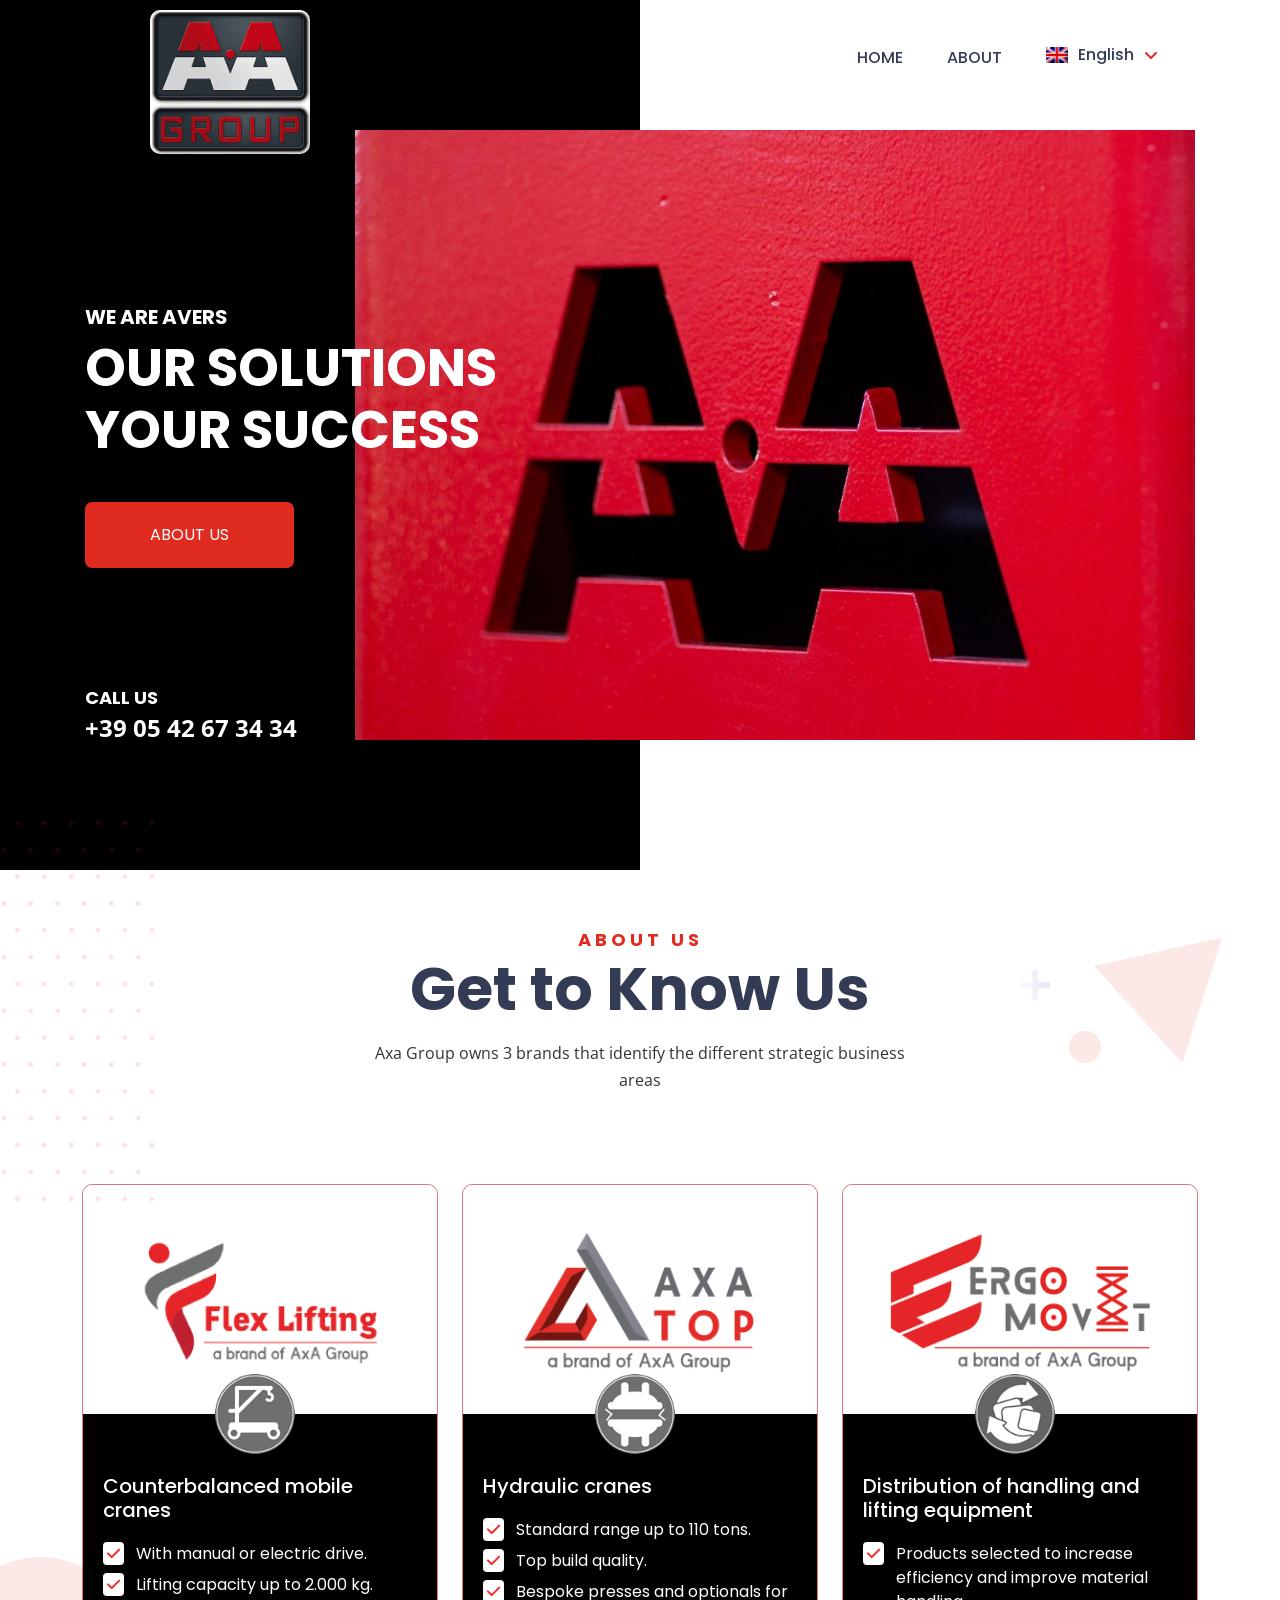
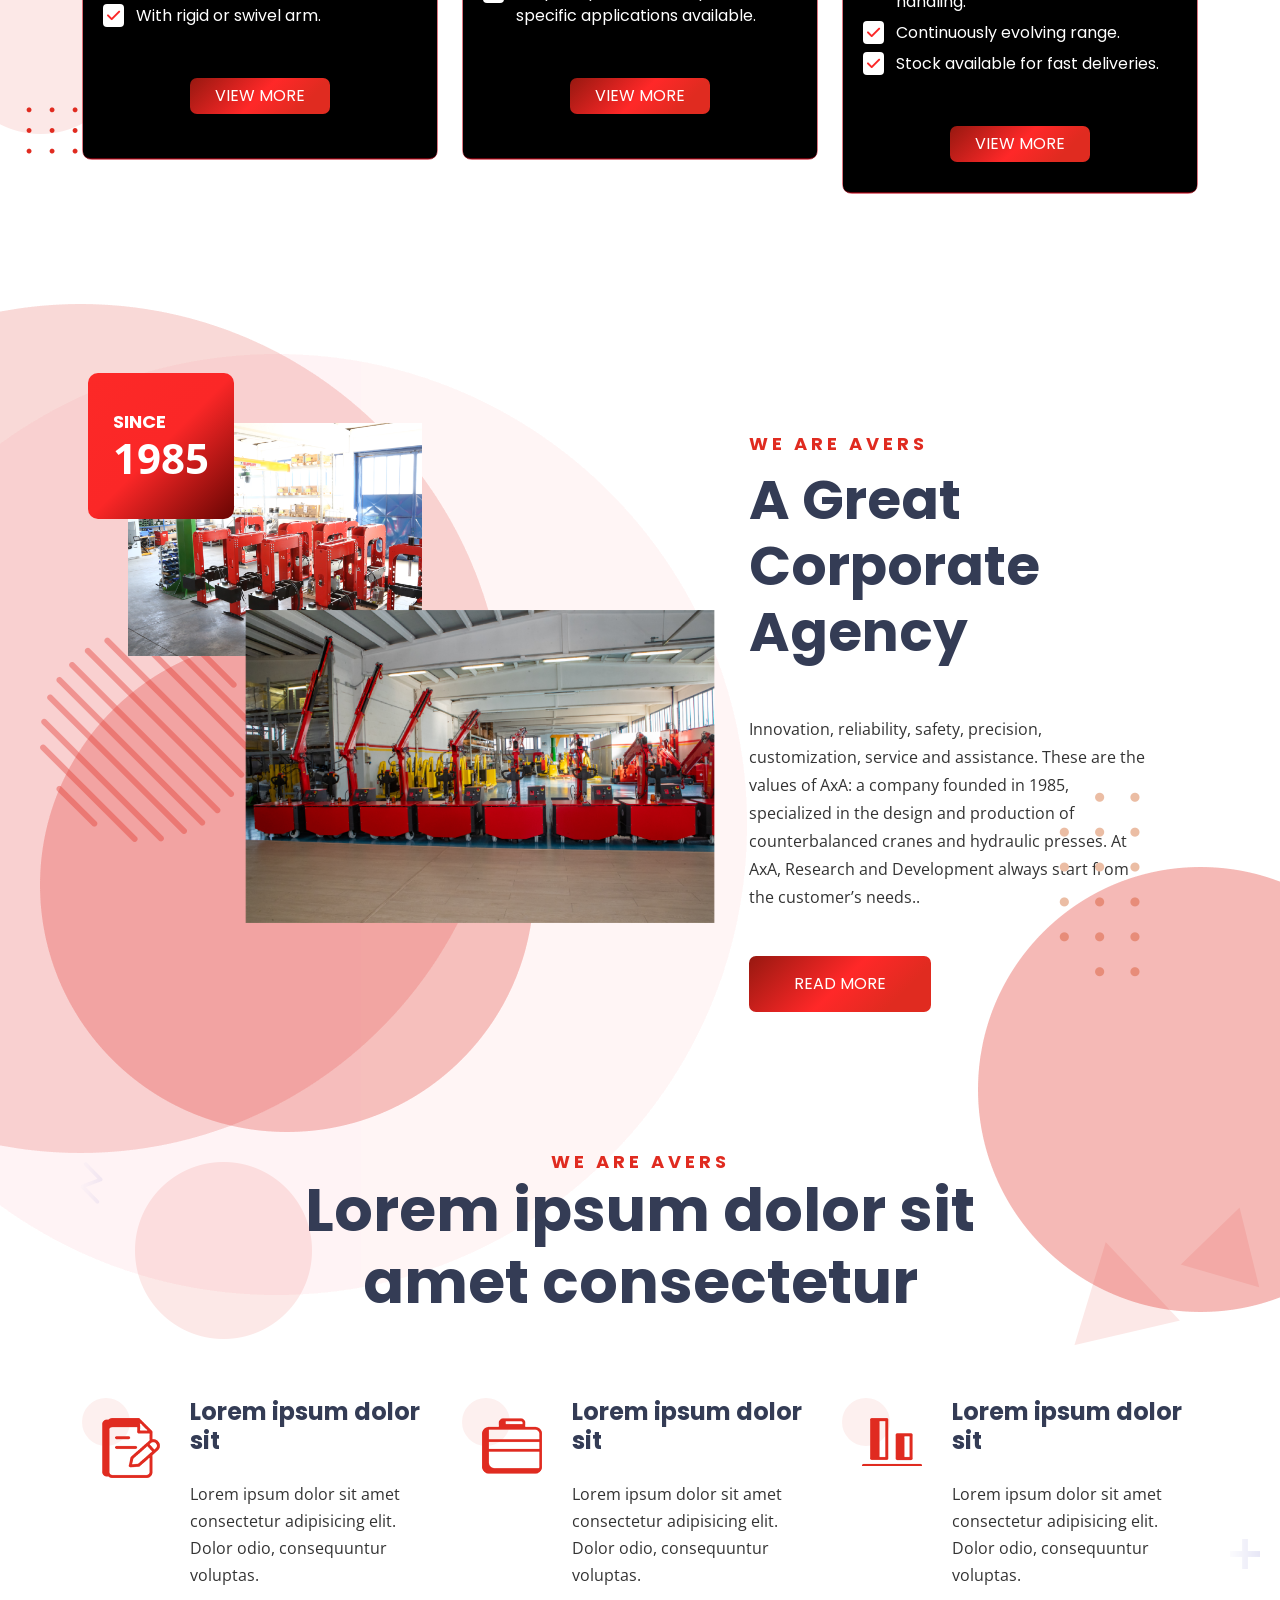
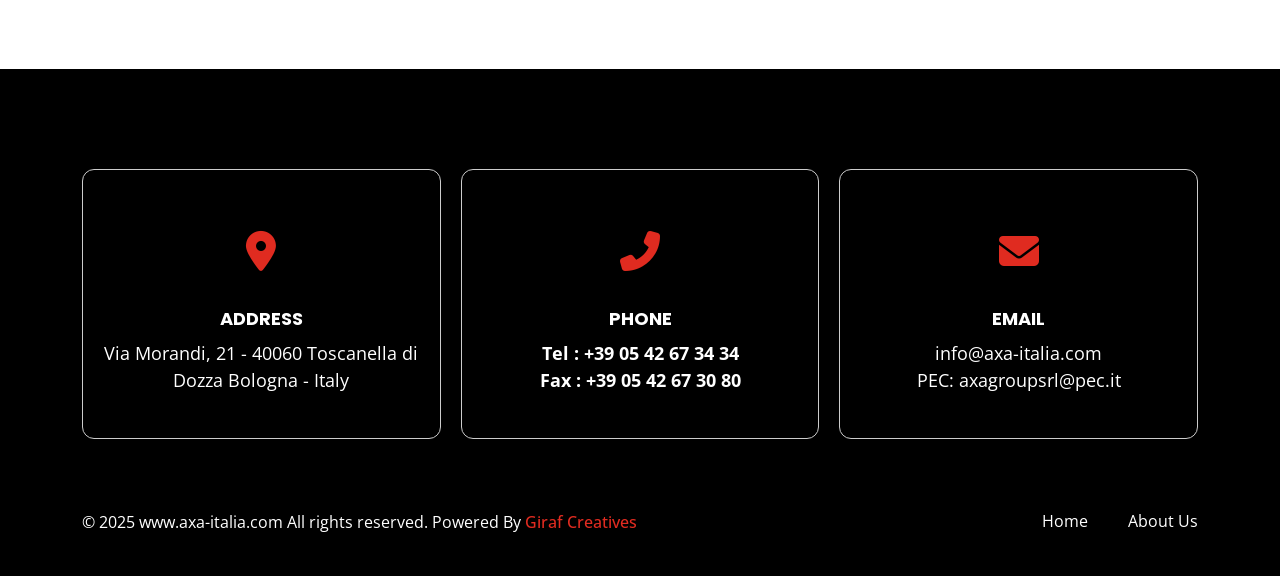
==== index.html @ f13e1b72 "home about" ====
<!DOCTYPE html>
<html class="no-js" lang="zxx">

<head>
    <meta charset="utf-8">
    <meta http-equiv="x-ua-compatible" content="ie=edge">
    <title> AxA Group </title>
    <meta name="robots" content="noindex, follow">
    <meta name="description" content="">
    <meta name="viewport" content="width=device-width, initial-scale=1, shrink-to-fit=no">
    <meta name="robots" content="noindex, nofollow">
    <!-- Favicon -->
    <link rel="shortcut icon" type="image/x-icon" href="assets/images/favicon-96x96.png">


    <!-- CSS (Font, Plugins & Style CSS files) -->
    <link
        href="https://fonts.googleapis.com/css2?family=Poppins:ital,wght@0,100;0,200;0,300;0,400;0,500;0,600;0,700;0,800;0,900;1,100;1,200;1,300;1,400;1,500;1,600;1,700;1,800;1,900&amp;family=Open+Sans:ital,wght@0,300;0,400;0,500;0,600;0,700;0,800;1,300;1,400;1,500;1,600;1,700;1,800&amp;display=swap"
        rel="stylesheet">

    <!-- Vendor CSS (Bootstrap & Icon Font) -->
    <link rel="stylesheet" href="assets/css/vendor/bootstrap.min.css">

    <!-- Plugins CSS (All Plugins Files) -->
    <link rel="stylesheet" href="assets/css/plugins/font-awesome.min.css">
    <link rel="stylesheet" href="assets/css/plugins/swiper-bundle.min.css">
    <link rel="stylesheet" href="assets/css/plugins/animate.min.css">
    <link rel="stylesheet" href="assets/css/plugins/odometer-theme-default.min.css">
    <link rel="stylesheet" href="assets/css/plugins/fancybox.min.css">
    <link rel="stylesheet" href="assets/css/plugins/magnific-pupup.css">

    <link rel="stylesheet" href="https://cdnjs.cloudflare.com/ajax/libs/font-awesome/6.1.1/css/all.min.css">

    <!-- Style CSS -->
    <link rel="stylesheet" href="assets/css/style.css">
</head>

<body>
    <header class="header-wrapper-two header-four sticky-header">
        <div class="container">
            <div class="row">
                <div class="col-12">
                    <div class="justify-content-end d-flex">
                        <!-- Header Logo Start -->
                        <div class="logo">
                            <a href="index.html">
                                <img class="logo-2" src="assets/images/logo-2.png" alt="logoImage">
                            </a>
                        </div>
                        <!-- Header Logo End -->

                        <div class="flex-center header-right">
                            <!-- Header Menu Start -->
                            <div class="d-none d-lg-flex header-right_menu">
                                <nav class="main-menu">
                                    <ul>
                                        <li> <a href="index.html"> Home </a> </li>
                                        <li> <a href="about-us.html"> About </a> </li>
                                        <li class="has-children">
                                            <a href="#"> <img src="assets/images/en.png" alt="english"> <span> English
                                                </span> <i class="fa-solid fa-angle-down"></i> </a>
                                            <ul class="sub-menu">
                                                <li>
                                                    <a href="#"> <img src="assets/images/it.png" alt="italian"> <span>
                                                            Italian
                                                        </span> </a>
                                                </li>
                                                <li>
                                                    <a href="#"> <img src="assets/images/fr.png" alt="french"> <span>
                                                            French
                                                        </span> </a>
                                                </li>
                                                <li>
                                                    <a href="#"> <img src="assets/images/de.png" alt="german"> <span>
                                                            German
                                                        </span> </a>
                                                </li>
                                                <li>
                                                    <a href="#"> <img src="assets/images/es.png" alt="spanish"> <span>
                                                            Spanish
                                                        </span> </a>
                                                </li>
                                            </ul>
                                        </li>

                                    </ul>
                                </nav>
                            </div>
                            <!-- Header Menu End -->
                            <!-- Header Actions Start -->
                            <div class="header-right_actions flex-center">
                                <div class="hamburger d-block d-lg-none">
                                    <!-- Mobile Menu Hambarger Action Button Start -->
                                    <a class="header-action-btn header-action-btn-menu hamburger_button d-flex"
                                        href="#/" data-bs-toggle="offcanvas" data-bs-target="#offcanvas-header">
                                        <span></span>
                                        <span></span>
                                        <span></span>
                                    </a>
                                    <!-- Mobile Menu Hambarger Action Button End -->
                                </div>

                            </div>
                            <!-- Header Social Actions End -->

                        </div>
                    </div>
                </div>
            </div>
        </div>
    </header>



    <div class="offcanvas offcanvas-end" id="offcanvas-header">

        <div class="offcanvas-header">
            <!-- Header Logo Start -->
            <div class="logo">
                <a href="index.html">
                    <img src="assets/images/logo-2.png" alt="">
                </a>
            </div>
            <!-- Header Logo End -->
            <button type="button" class="btn-close text-reset mobilemenu-close" data-bs-dismiss="offcanvas"
                aria-label="Close"><i class="fas fa-times"></i></button>
        </div>
        <div class="offcanvas-body">
            <!-- mobile menu navigation start -->
            <nav>
                <ul class="mobile-menu">
                    <li> <a href="index.html">HOME</a> </li>
                    <li> <a href="about-us.html">ABOUT</a></li>
                    <li class="menu-item-has-children ">
                        <a href="#"> <img src="assets/images/en.png" alt="english"> <span> English
                            </span> </a>
                        <ul class="dropdown">
                            <li> <a href="#"> <img src="assets/images/it.png" alt="italian"> <span> Italian
                                    </span> </a> </li>
                            <li> <a href="#"> <img src="assets/images/fr.png" alt="french"> <span> French
                                    </span> </a> </li>
                            <li> <a href="#"> <img src="assets/images/de.png" alt="german"> <span> German
                                    </span> </a> </li>
                            <li> <a href="#"> <img src="assets/images/es.png" alt="spanish"> <span> Spanish
                                    </span> </a> </li>
                        </ul>
                    </li>
                </ul>
            </nav>
            <!-- mobile menu navigation end -->
        </div>

    </div>

    <!-- Slider Section start -->
    <div class="slider-one">

        <div class="sliderbg-1" data-bg-color="#000">

            <ul class="sliderone-social">
                <li><a href="https://www.linkedin.com/showcase/marco-marabini/" target="_blank"><i
                            class="fab fa-linkedin-in"></i></a></li>
                <li><a href="https://www.youtube.com/@flexliftingcranesenglishch7034" target="_blank"><i
                            class="fab fa-youtube"></i></a></li>
            </ul>
        </div>
        <div class="custom-container">
            <div class="swiper animation-style-01">
                <div class="swiper-wrapper">
                    <div class="swiper-slide">
                        <!-- Single Slider Start -->
                        <div class="sliderone-slingle">
                            <div class="slider-content-wrapper">
                                <div class="sliderone-content">

                                    <!-- Slider Content Start -->
                                    <div class="slider-content">
                                        <span class="subtitle">We Are Avers</span>
                                        <h2 class="title"> OUR SOLUTIONS YOUR SUCCESS</h2>
                                        <a href="about-us.html" class="btn-style-two"> About Us </a>
                                        <div class="call">
                                            <span>call us</span>
                                            <a href="tel:+390542673434"> +39 05 42 67 34 34 </a>
                                        </div>
                                    </div>
                                    <!-- Slider Content End -->

                                    <!-- Slider Image Start -->
                                    <div class="slider-image">
                                        <div class="slider-image-one">
                                            <img src="assets/images/slider/slider1-2.jpg" alt="Slider Image">
                                        </div>
                                    </div>
                                    <!-- Slider Image End -->

                                </div>
                            </div>
                        </div>
                        <!-- Single Slider End -->
                    </div>
                </div>

                <!-- Swiper Pagination -->
                <div class="swiper-pagination sliderone-pagination"></div>

                <!-- Swiper Navigation -->

            </div>
        </div>


    </div>
    <!-- Slider Section End -->


    <!-- About Section Start -->
    <div class="service section-padding position-relative">
        <div class="container">
            <div class="row">
                <div class="col-lg-12 wow fadeInUp" data-wow-duration="1.5s" data-wow-delay=".1s">
                    <!-- Heading Start -->
                    <div class="heading-one text-center">
                        <span class="heading-one-subtitle"> About Us </span>
                        <h2 class="heading-one-title"> Get to Know Us </h2>
                        <p> Axa Group owns 3 brands that identify the different strategic business areas </p>
                    </div>
                    <!-- Heading End -->
                </div>
            </div>

            <div class="row row-cols-lg-3 row-cols-md-2 row-cols-sm-2 row-cols-1 mb-n30">
                <div class="col mb-30 wow fadeInUp position-relative" data-wow-duration="1.5s" data-wow-delay=".1s">


                    <!-- Single Blogpost Start -->
                    <div class="blogpost">
                        <!-- Blogpost Image Start -->
                        <div class="blogpost-image">
                            <a href="http://www.flexlifting.com" target="_blank"><img src="assets/images/blog/blog1.png"
                                    alt="BlogImage"></a>
                        </div>
                        <!-- Blogpost Image End -->

                        <!-- Blogpost Content Start -->
                        <div class="blogpost-content">
                            <div class="blogpost-image-thumb">
                                <img src="assets/images/flex-lift-logo.png" alt="">
                            </div>
                            <!-- <p>Global leader in the production of
                                100% Made in Italy counterbalanced mobile cranes.</p> -->
                            <h5> Counterbalanced mobile cranes </h5>
                            <ul class="blogpost-meta">
                                <li>
                                    <i class="fa fa-check"></i>
                                    <a> With manual or electric drive. </a>
                                </li>
                                <li>
                                    <i class="fa fa-check"></i>
                                    <a> Lifting capacity up to 2.000 kg. </a>
                                </li>
                                <li>
                                    <i class="fa fa-check"></i>
                                    <a> With rigid or swivel arm. </a>
                                </li>
                            </ul>
                            <div class="company-more">
                                <a href="http://www.flexlifting.com" target="_blank" class="btn-style-one"><span> View
                                        More
                                    </span></a>
                            </div>

                        </div>
                        <!-- Blogpost Content End -->
                    </div>
                    <!-- Single Blogpost End -->
                </div>
                <div class="col mb-30 wow fadeInUp position-relative" data-wow-duration="1.5s" data-wow-delay=".1s">

                    <!-- Single Blogpost Start -->
                    <div class="blogpost">
                        <!-- Blogpost Image Start -->
                        <div class="blogpost-image">
                            <a href="https://www.axatop.com/en" target="_blank"><img src="assets/images/blog/blog2.png"
                                    alt="BlogImage"></a>

                        </div>
                        <!-- Blogpost Image End -->

                        <!-- Blogpost Content Start -->
                        <div class="blogpost-content">
                            <div class="blogpost-image-thumb">
                                <img src="assets/images/IconaAXAtop-small.png" alt="">
                            </div>
                            <h5> Hydraulic cranes </h5>
                            <!-- <p> Production of hydraulic presses 100% made by AxA Group in Italy.</p> -->
                            <ul class="blogpost-meta">
                                <li>
                                    <i class="fa fa-check"></i>
                                    <a> Standard range up to 110 tons. </a>
                                </li>
                                <li>
                                    <i class="fa fa-check"></i>
                                    <a> Top build quality. </a>
                                </li>
                                <li>
                                    <i class="fa fa-check"></i>
                                    <a> Bespoke presses and optionals for specific applications
                                        available. </a>
                                </li>
                            </ul>
                            <div class="company-more">
                                <a href="https://www.axatop.com/en" target="_blank" class="btn-style-one"><span> View
                                        More
                                    </span></a>
                            </div>

                        </div>
                        <!-- Blogpost Content End -->
                    </div>
                    <!-- Single Blogpost End -->
                </div>
                <div class="col mb-30 wow fadeInUp position-relative" data-wow-duration="1.5s" data-wow-delay=".1s">

                    <!-- Single Blogpost Start -->
                    <div class="blogpost">
                        <!-- Blogpost Image Start -->
                        <div class="blogpost-image">
                            <a href="https://ergomovit.com/" target="_blank"><img src="assets/images/blog/blog3.png"
                                    alt="BlogImage"></a>

                        </div>
                        <!-- Blogpost Image End -->

                        <!-- Blogpost Content Start -->
                        <div class="blogpost-content">
                            <div class="blogpost-image-thumb">
                                <img src="assets/images/IconaErgoMovit-small.png" alt="">
                            </div>
                            <!-- <p> Distribution of technical equipment for material handling and lifting and a wide range
                                of Tailor Made products.</p> -->
                            <h5> Distribution of handling and lifting equipment </h5>
                            <ul class="blogpost-meta">
                                <li>
                                    <i class="fa fa-check"></i>
                                    <a> Products selected to increase efficiency and improve material handling. </a>
                                </li>
                                <li>
                                    <i class="fa fa-check"></i>
                                    <a> Continuously evolving range. </a>
                                </li>
                                <li>
                                    <i class="fa fa-check"></i>
                                    <a> Stock available for fast deliveries. </a>
                                </li>
                            </ul>
                            <div class="company-more">
                                <a href="https://ergomovit.com/" target="_blank" class="btn-style-one"><span> View More
                                    </span></a>
                            </div>

                        </div>
                        <!-- Blogpost Content End -->
                    </div>
                    <!-- Single Blogpost End -->
                </div>

            </div>
        </div>


        <div class="shape shape-1">
            <img src="assets/images/shape/dot-2.png" alt="Shape">
        </div>
        <div class="shape shape-2">
            <img src="assets/images/shape/shape-7.png" alt="Shape">
        </div>
        <div class="shape shape-3">
            <img src="assets/images/shape/shape-2.png" alt="Shape">
        </div>
        <div class="shape shape-4">
            <img src="assets/images/shape/shape-9.png" alt="Shape">
        </div>
        <div class="shape shape-5">
            <img src="assets/images/shape/dot-1.png" alt="Shape">
        </div>
        <div class="shape shape-6">
            <img src="assets/images/shape/shape-10.png" alt="Shape">
        </div>
    </div>
    <!-- About Section End -->




    <!-- We are Section Start -->
    <div class="section-padding about-two">
        <div class="about-two-shape">
            <div class="shape shape-1 wow fadeInUp" data-wow-duration="0.9s"><img
                    src="assets/images/about/shape-2/shape-1.png" alt="Shape"></div>
            <div class="shape shape-2 wow fadeInUp" data-wow-duration="0.9s"><img
                    src="assets/images/about/shape-2/shape-2.png" alt="Shape"></div>
            <div class="shape shape-3 wow fadeInUp" data-wow-duration="0.9s"><img
                    src="assets/images/about/shape-2/shape-3.png" alt="Shape"></div>
            <div class="shape shape-4 wow fadeInUp" data-wow-duration="0.9s"><img
                    src="assets/images/about/shape-2/shape-4.png" alt="Shape"></div>

            <div class="shape shape-6 wow fadeInUp" data-wow-duration="0.9s"><img
                    src="assets/images/about/shape-2/shape-6.png" alt="Shape"></div>
            <div class="shape shape-7"><img class="wow fadeInUp" data-wow-duration="1.5s" data-wow-delay=".1s"
                    src="assets/images/about/shape-2/shape-7.png" alt="Shape"></div>
        </div>
        <div class="container-1">
            <div class="row align-items-center">
                <div class="col-xl-7 col-lg-6 col-md-12">
                    <!-- About Images Start -->
                    <div class="about-two-images me-0">
                        <div class="about-two-images-one wow fadeInUp" data-wow-duration="0.9s">
                            <img class="js-tilt" src="assets/images/about/about-4.png" alt="QualityImage">
                            <div class="about-two-images-thumb gradient-2 wow flip" data-wow-duration="0.9s">
                                <span class="text">Since</span>
                                <span class="date">1985</span>
                            </div>
                        </div>
                        <div class="about-two-images-two wow fadeInUp" data-wow-duration="0.9s">
                            <img class="js-tilt" src="assets/images/about/about-5.png" alt="QualityImage">
                        </div>
                    </div>
                    <!-- About Images End -->
                </div>
                <div class="col-xl-5 col-lg-6 col-md-12">
                    <!-- Heading Start -->
                    <div class="heading-one">
                        <div class="wow fadeInUp" data-wow-duration="0.9s">
                            <span class="heading-one-subtitle">We are Avers</span>
                            <h2 class="heading-one-title">A Great Corporate Agency</h2>
                        </div>
                        <div class="about-two-text wow fadeInUp" data-wow-duration="0.9s">
                            <p> Innovation, reliability, safety, precision, customization, service and assistance. These
                                are the values of AxA: a company founded in 1985, specialized in the design and
                                production of counterbalanced cranes and hydraulic presses. At AxA, Research and
                                Development always start from the customer’s needs.. </p>
                            <a href="#" class="btn-style-one"><span>Read More</span></a>
                        </div>
                    </div>
                    <!-- Heading End -->
                </div>
            </div>
        </div>
    </div>
    <!-- We are Section Start -->

    <!-- Business Section start -->
    <div class="section-padding strategy">
        <div class="container">
            <div class="row">
                <div class="col-12 wow fadeInUp" data-wow-duration="1.5s" data-wow-delay=".1s">
                    <!-- Heading Start -->
                    <div class="heading-one text-center">
                        <span class="heading-one-subtitle">We are Avers</span>
                        <h2 class="heading-one-title"> Lorem ipsum dolor sit amet consectetur </h2>
                    </div>
                    <!-- Heading End -->
                </div>
            </div>
            <div class="row row-cols-1 row-cols-md-2 row-cols-lg-3 mb-n30">

                <div class="col mb-30 wow fadeInUp" data-wow-duration="1.5s" data-wow-delay=".1s">
                    <!-- Single Strategy Start -->
                    <div class="strategy-single">

                        <!-- Strategy Icon Start -->
                        <div class="strategy-icon">
                            <span></span>
                            <img src="assets/images/icon/icon-1.png" alt="Icon">
                        </div>
                        <!-- Strategy Icon End -->

                        <!-- Strategy content Start -->
                        <div class="strategy-content">
                            <h5 class="title"> Lorem ipsum dolor sit </h5>
                            <p> Lorem ipsum dolor sit amet consectetur adipisicing elit. Dolor odio, consequuntur
                                voluptas.</p>
                        </div>
                        <!-- Strategy content End -->

                    </div>
                    <!-- Single Strategy End -->
                </div>

                <div class="col mb-30 wow fadeInUp" data-wow-duration="1.5s" data-wow-delay=".3s">
                    <!-- Single Strategy Start -->
                    <div class="strategy-single">

                        <!-- Strategy Icon Start -->
                        <div class="strategy-icon">
                            <span></span>
                            <img src="assets/images/icon/icon-2.png" alt="Icon">
                        </div>
                        <!-- Strategy Icon End -->

                        <!-- Strategy content Start -->
                        <div class="strategy-content">
                            <h5 class="title"> Lorem ipsum dolor sit </h5>
                            <p> Lorem ipsum dolor sit amet consectetur adipisicing elit. Dolor odio, consequuntur
                                voluptas.</p>
                        </div>
                        <!-- Strategy content End -->

                    </div>
                    <!-- Single Strategy End -->
                </div>

                <div class="col mb-30 wow fadeInUp" data-wow-duration="1.5s" data-wow-delay=".6s">
                    <!-- Single Strategy Start -->
                    <div class="strategy-single">

                        <!-- Strategy Icon Start -->
                        <div class="strategy-icon">
                            <span></span>
                            <img src="assets/images/icon/icon-3.png" alt="Icon">
                        </div>
                        <!-- Strategy Icon End -->

                        <!-- Strategy content Start -->
                        <div class="strategy-content">
                            <h5 class="title"> Lorem ipsum dolor sit </h5>
                            <p> Lorem ipsum dolor sit amet consectetur adipisicing elit. Dolor odio, consequuntur
                                voluptas.</p>
                        </div>
                        <!-- Strategy content End -->

                    </div>
                    <!-- Single Strategy End -->
                </div>

            </div>
        </div>
        <div class="strategy-shape shape-1">
            <img src="assets/images/shape/shape-1.png" alt="Shape">
        </div>
        <div class="strategy-shape shape-2">
            <img src="assets/images/shape/shape-2.png" alt="Shape">
        </div>
        <div class="strategy-shape shape-3">
            <img src="assets/images/shape/shape-3.png" alt="Shape">
        </div>
        <div class="strategy-shape shape-4">
            <img src="assets/images/shape/shape-4.png" alt="Shape">
        </div>
        <div class="strategy-shape shape-5">
            <img src="assets/images/shape/shape-5.png" alt="Shape">
        </div>

        <h2 class="rotate-title rotate-left d-none d-xxl-block">AVERS</h2>
    </div>
    <!-- Business Section end -->

    <!-- Footer Two Start -->
    <div class="footer-two footer-two-bg">
        <div class="container contact-us">


            <div class="row mb-n30">
                <div class="col-md-12 mb-30 wow fadeInUp" data-wow-duration="1.5s" data-wow-delay=".1s">

                    <!-- Contact Information Start -->
                    <ul class="contact-info">
                        <li>
                            <div class="icon"><i class="fas fa-map-marker-alt"></i></div>
                            <div class="contact-info-content">
                                <h3 class="title">Address</h3>
                                <span class="text"> Via Morandi, 21 - 40060 Toscanella di Dozza Bologna - Italy</span>
                            </div>
                        </li>
                        <li>
                            <div class="icon"><i class="fas fa-phone-alt"></i></div>
                            <div class="contact-info-content">
                                <h3 class="title">Phone</h3>
                                <span class="text"> <b> Tel : </b> <a href="tel:+390542673434"> <b> +39 05 42 67 34
                                            34 </b></a></span> <br>
                                <span class="text"> <b> Fax : </b> <a href="tel:+390542673080"> <b> +39 05 42 67 30 80
                                        </b></a></span>
                            </div>
                        </li>
                        <li>
                            <div class="icon"><i class="fas fa-envelope"></i></div>
                            <div class="contact-info-content">
                                <h3 class="title">Email</h3>
                                <span class="text"><a href="mailto:hello@avers.com"> info@axa-italia.com </a></span>
                                <br>
                                <span class="text"><a href="mailto:hello@avers.com"> PEC: axagroupsrl@pec.it </a></span>
                            </div>
                        </li>
                    </ul>
                    <!-- Contact Information End -->
                </div>

            </div>



            <div class="row footer-two-copyright">
                <div class="col-12 position-relative">
                    <div class="footer-two-copyright-inner">
                        <p class="order-md-1 order-2"> © 2025 www.axa-italia.com All rights reserved. Powered By <span>
                                <a href="https://www.giraf.com">Giraf Creatives </a></span></p>

                        <ul class="footer-two-bootm-list order-md-2 order-1">
                            <li><a href="index.html"> Home </a></li>
                            <li><a href="about-us.html"> About Us </a></li>
                        </ul>
                    </div>
                </div>
            </div>
        </div>
    </div>
    <!-- Footer Two End -->

    <!-- Scroll Top Start -->
    <a href="#" class="scroll-top show" id="scroll-top">
        <i class="arrow-top fas fa-angle-double-up"></i>
        <i class="arrow-bottom fas fa-angle-double-up"></i>
    </a>
    <!-- Scroll Top End -->

    <!-- JS Vendor, Plugins & Activation Script Files -->

    <!-- Vendors JS -->
    <script src="assets/js/vendor/modernizr-3.11.7.min.js"></script>
    <script src="assets/js/vendor/jquery-3.6.0.min.js"></script>
    <script src="assets/js/vendor/jquery-migrate-3.3.2.min.js"></script>
    <script src="assets/js/vendor/bootstrap.min.js"></script>

    <!-- Plugins JS -->
    <script src="assets/js/plugins/magnificpopup.min.js"></script>
    <script src="assets/js/plugins/swiper-bundle.min.js"></script>
    <script src="assets/js/plugins/easypiechart.min.js"></script>
    <script src="assets/js/plugins/tilt.jquery.min.js"></script>
    <script src="assets/js/plugins/odometer.min.js"></script>
    <script src="assets/js/plugins/imagesloaded.min.js"></script>
    <script src="assets/js/plugins/waypoint.min.js"></script>
    <script src="assets/js/plugins/wow.min.js"></script>
    <script src="assets/js/plugins/fancybox.min.js"></script>
    <script src="assets/js/plugins/jquery.ajaxchimp.min.js"></script>

    <!-- Activation JS -->
    <script src="assets/js/main.js"></script>
    <script src="assets/js/pages/home.js"></script>

</body>

</html>
---- assets/css/style.css ----
@charset "UTF-8";

html {
  -webkit-font-smoothing: antialiased;
  -moz-osx-font-smoothing: grayscale;
  border: 0px !important;
}

body {
  font-family: "Poppins", sans-serif;
  font-size: 15px;
  background-color: #ffffff;
}

::-webkit-scrollbar {
  width: 8px;
}

::-webkit-scrollbar-thumb {
  background: #E02B20;
  border-radius: 0px;
}

img {
  max-width: 100%;
}

a,
button {
  transition: 0.3s;
  text-decoration: none;
  color: #E02B20;
}

a:hover {
  text-decoration: none;
  color: #000;
}

button:focus,
input:focus,
textarea:focus {
  outline: 0;
}

button {
  background-color: transparent;
  cursor: pointer;
}

h1,
h2,
h3,
h4,
h5,
h6 {
  color: #322fb3;
  margin: 0px;
  color: #343c55;
}

h1 a,
h2 a,
h3 a,
h4 a,
h5 a,
h6 a {
  color: inherit;
}

ul {
  margin: 0px;
  padding: 0px;
}

li {
  list-style: none;
}

p {
  font-size: 16px;
  font-weight: normal;
  color: #333;
  margin-bottom: 15px;
  font-family: "Open Sans", sans-serif;
  line-height: 27px;
}

p:last-child {
  margin-bottom: 0px;
}

hr {
  border-bottom: 1px solid #E0E0E0;
  border-top: 0 none;
  margin: 30px 0;
  padding: 0;
}

*::-moz-selection {
  background: #343c55;
  color: #ffffff;
  text-shadow: none;
}

::-moz-selection {
  background: #343c55;
  color: #ffffff;
  text-shadow: none;
}

::selection {
  background: #343c55;
  color: #ffffff;
  text-shadow: none;
}

/*--
 - Input Placeholder
-----------------------------------------*/
*::-moz-placeholder {
  color: #343c55;
  font-size: 14px;
  opacity: 1;
}

*::placeholder {
  color: #343c55;
  font-size: 14px;
  opacity: 1;
}

/* Brand Color */
.bg-one {
  background-color: #f2fbfe;
}

/* Custom Class */
.flex-center {
  display: flex;
  align-items: center;
  justify-content: center;
}

.gradient-1 {
  background: #322fb3;
  background: linear-gradient(-45deg, #680502 0%, #fb2727 50%, #fc2927 100%);
}

.gradient-2 {
  background: #4facfe;
  background: linear-gradient(-45deg, #680502 0%, #fb2727 50%, #fc2927 100%);
}

.gradient-text-1 {
  background: #322FB3;
  background: linear-gradient(to right, #322FB3 39%, #E02B20 60%);
  -webkit-background-clip: text;
  -webkit-text-fill-color: transparent;
}

/* Section Heading */
/* Section Spacing */
.mb-n20 {
  margin-bottom: -20px;
}

.mb-20 {
  margin-bottom: 20px;
}

.mb-n30 {
  margin-bottom: -30px;
}

.mb-30 {
  margin-bottom: 30px;
}

.mb-n60 {
  margin-bottom: -60px;
}




@media only screen and (max-width: 767px) {
  .mb-n60 {
    margin-bottom: -30px;
  }
}

.mb-60 {
  margin-bottom: 60px;
}

@media only screen and (max-width: 767px) {
  .mb-60 {
    margin-bottom: 30px;
  }
}

/* Social Style */
.facebook {
  color: #3b5998;
}

.twitter {
  color: #1da1f2;
}

.linkedin {
  color: #0077b5;
}

.youtube {
  color: #dd4b39;
}

.logo-2 {
  width: 170px;
  background: #ffffff;
  padding: 0px;
  border-radius: 10px;
}

.logo {
  position: absolute;
  top: 0px;
  left: 430px;
}

@media only screen and (min-width: 1920px) {
  .custom-container {
    margin: 0 100px 0 auto;
    max-width: 1680px;
  }

  .breadcrumb::before {
    background: linear-gradient(184deg, #ffffff 20%, #c2b2b3ad 50%, #15141b 100% 100%);
  }

}

@media only screen and (min-width: 1800px) {
  .custom-container {
    margin: 0 100px 0 auto;
    max-width: 80% !important;
  }
}

/* Custom Container */
@media only screen and (min-width: 1400px) {
  .container {
    max-width: 1300px;
  }
}


.custom-container {
  max-width: 1450px;
  width: 100%;
}



@media only screen and (min-width: 1700px) and (max-width: 1799px) {
  .custom-container {
    margin: 0 100px 0 auto;
  }
}

@media only screen and (min-width: 1550px) and (max-width: 1699px) {
  .custom-container {
    margin: 0 80px 0 auto;
    max-width: 1300px;
  }
}

@media only screen and (min-width: 1300px) and (max-width: 1549px) {
  .custom-container {
    margin: 0 30px 0 auto;
    max-width: 1200px;
  }
}


/* Spacing */
.section-padding {
  padding: 120px 0;
}

@media only screen and (min-width: 1200px) and (max-width: 1399px) {
  .section-padding {
    padding: 60px 0 80px 0;
  }
}

@media only screen and (min-width: 1200px) and (max-width: 1299px) {
  .custom-container {
    width: 1140px;
    margin: 0 auto;
  }
}


@media only screen and (min-width: 992px) and (max-width: 1199px) {
  .section-padding {
    padding: 40px 0 100px 0;
  }
}

@media only screen and (min-width: 768px) and (max-width: 991px) {
  .section-padding {
    padding: 10px 0 100px 0;
  }
}

@media only screen and (max-width: 767px) {
  .section-padding {
    padding: 10px 0 90px 0;
  }
}

@media only screen and (max-width: 479px) {
  .section-padding {
    padding: 10px 0 90px 0;
  }
}

.section-padding-top {
  padding-top: 120px;
}

@media only screen and (min-width: 1200px) and (max-width: 1399px) {
  .section-padding-top {
    padding-top: 120px;
  }
}

@media only screen and (min-width: 992px) and (max-width: 1199px) {
  .section-padding-top {
    padding-top: 110px;
  }
}

@media only screen and (min-width: 768px) and (max-width: 991px) {
  .section-padding-top {
    padding-top: 80px;
  }
}

@media only screen and (max-width: 767px) {
  .section-padding-top {
    padding-top: 60px;
  }
}

.section-padding-bottom {
  padding-bottom: 120px;
}

@media only screen and (min-width: 1200px) and (max-width: 1399px) {
  .section-padding-bottom {
    padding-bottom: 120px;
  }
}

@media only screen and (min-width: 992px) and (max-width: 1199px) {
  .section-padding-bottom {
    padding-bottom: 110px;
  }
}

@media only screen and (min-width: 768px) and (max-width: 991px) {
  .section-padding-bottom {
    padding-bottom: 80px;
  }
}

@media only screen and (max-width: 767px) {
  .section-padding-bottom {
    padding-bottom: 60px;
  }
}

@media only screen and (max-width: 479px) {
  .section-padding-bottom {
    padding-bottom: 60px;
  }
}

.section-margin {
  margin: 120px 0;
}

@media only screen and (min-width: 1200px) and (max-width: 1399px) {
  .section-margin {
    margin: 120px 0;
  }
}

@media only screen and (min-width: 992px) and (max-width: 1199px) {
  .section-margin {
    margin: 110px 0;
  }
}

@media only screen and (min-width: 768px) and (max-width: 991px) {
  .section-margin {
    margin: 80px 0;
  }
}

@media only screen and (max-width: 767px) {
  .section-margin {
    margin: 60px 0;
  }
}

@media only screen and (max-width: 479px) {
  .section-margin {
    margin: 60px 0;
  }
}

.section-margin-top {
  margin-top: 120px;
}

@media only screen and (min-width: 1200px) and (max-width: 1399px) {
  .section-margin-top {
    margin-top: 120px;
  }
}

@media only screen and (min-width: 992px) and (max-width: 1199px) {
  .section-margin-top {
    margin-top: 110px;
  }
}

@media only screen and (min-width: 768px) and (max-width: 991px) {
  .section-margin-top {
    margin-top: 80px;
  }
}

@media only screen and (max-width: 767px) {
  .section-margin-top {
    margin-top: 60px;
  }
}

@media only screen and (max-width: 479px) {
  .section-margin-top {
    margin-top: 60px;
  }
}

.section-margin-bottom {
  margin-bottom: 120px;
}

@media only screen and (min-width: 1200px) and (max-width: 1399px) {
  .section-margin-bottom {
    margin-bottom: 120px;
  }
}

@media only screen and (min-width: 992px) and (max-width: 1199px) {
  .section-margin-bottom {
    margin-bottom: 110px;
  }
}

@media only screen and (min-width: 768px) and (max-width: 991px) {
  .section-margin-bottom {
    margin-bottom: 80px;
  }
}

@media only screen and (max-width: 767px) {
  .section-margin-bottom {
    margin-bottom: 60px;
  }
}

@media only screen and (max-width: 479px) {
  .section-margin-bottom {
    margin-bottom: 60px;
  }
}

/* Scroll Top style */
.scroll-top {
  position: fixed;
  right: 30px;
  bottom: -60px;
  z-index: 999;
  box-shadow: 0 30px 50px rgba(0, 0, 0, 0.03);
  display: block;
  padding: 0;
  width: 40px;
  height: 40px;
  text-align: center;
  font-size: 18px;
  line-height: 40px;
  cursor: pointer;
  opacity: 0;
  visibility: hidden;
  background-color: #E02B20;
  background-size: 200% auto;
  background-position: left center;
  transition: 0.3s;
  overflow: hidden;
  border: 1px solid #E02B20;
}

.scroll-top:hover {
  background-color: #000;
  border: 1px solid #E02B20;
  background-position: right center;
}

.scroll-top:hover i {
  color: White;
  transition: 0.3s;
}

.scroll-top:hover .arrow-top {
  transform: translate(-50%, -80px);
}

.scroll-top:hover .arrow-bottom {
  transform: translate(-50%, -50%);
}

.scroll-top i {
  position: absolute;
  top: 50%;
  left: 50%;
  color: #ffffff;
  transition: 0.3s;
}

.scroll-top.show {
  display: none;
  visibility: visible;
  opacity: 1;
  bottom: 60px;
}

.scroll-top.show.show-active {
  display: block;
}

.scroll-top .arrow-top {
  transform: translate(-50%, -50%);
}

.scroll-top .arrow-bottom {
  transform: translate(-50%, 80px);
}

@media only screen and (max-width: 479px) {
  .scroll-top {
    font-size: 20px;
  }
}

/* Logo Style */
@media only screen and (max-width: 767px) {
  .logo {
    width: 160px;
  }
}

@media only screen and (max-width: 575px) {
  .logo {
    width: 140px;
  }
}

/* Swiper Pagination Style */
.pagination-style-one .swiper-pagination-bullet {
  height: 12px;
  width: 12px;
  margin: 0 14px !important;
  background: #322fb3;
}

@media only screen and (max-width: 767px) {
  .pagination-style-one .swiper-pagination-bullet {
    width: 10px;
    height: 10px;
    margin: 0 8px !important;
  }
}

.pagination-style-one .swiper-pagination-bullet-active {
  position: relative;
}

.pagination-style-one .swiper-pagination-bullet-active::before {
  content: "";
  position: absolute;
  border: 2px solid #E02B20;
  height: 22px;
  width: 22px;
  left: 50%;
  top: 50%;
  transform: translate(-50%, -50%);
  border-radius: 100%;
}

@media only screen and (max-width: 767px) {
  .pagination-style-one .swiper-pagination-bullet-active::before {
    width: 18px;
    height: 18px;
  }
}

/* Default Pagination Style */
.pagination-wrapper .pagination .page-item {
  margin-right: 8px;
}

.pagination-wrapper .pagination .page-item:last-child {
  margin-right: 0px;
}

.pagination-wrapper .pagination .page-item .page-link {
  border-radius: 5px;
  width: 55px;
  height: 55px;
  display: flex;
  align-items: center;
  justify-content: center;
  color: #333;
  font-size: 16px;
  border: 1px solid #bdbdcc;
}

.pagination-wrapper .pagination .page-item .page-link:focus {
  box-shadow: none;
}

.pagination-wrapper .pagination .page-item .page-link:hover,
.pagination-wrapper .pagination .page-item .page-link.active {
  color: white;
  background: #E02B20;
  border: 1px solid #E02B20;
}

.z-index-9 {
  z-index: 9;
}

/*----------------------------------------*/
/*  1.2 Button Styles CSS
/*----------------------------------------*/
.btn-style-one {
  background: #322fb3;
  background: linear-gradient(-45deg, #e02b20 20%, #ff2828 50%, #971810 100%);
  border: 0px;
  border-radius: 7px;
  text-transform: uppercase;
  font-weight: 400;
  font-size: 16px;
  color: #ffffff;
  padding: 20px 45px;
  line-height: 1;
  position: relative;
}

@media only screen and (max-width: 767px) {
  .btn-style-one {
    padding: 16px 30px;
  }
}

@media only screen and (max-width: 479px) {
  .btn-style-one {
    padding: 15px 20px;
    font-size: 14px;
  }
}

.btn-style-one:focus {
  box-shadow: none;
}

.btn-style-one::before {
  content: "";
  position: absolute;
  top: 0;
  left: 0;
  right: 0;
  bottom: 0;
  background: rgb(113, 83, 217);
  background: linear-gradient(-45deg, #141415 20%, #e02b20 50%, #E02B20 100%);
  opacity: 0;
  transition: 0.5s;
  border-radius: 7px;
  z-index: 1;
}

.btn-style-one:hover span {
  color: #ffffff;
}

.btn-style-one:hover::before {
  opacity: 1;
  transition: 0.5s;
}

.btn-style-one span {
  position: relative;
  z-index: 3;
  color: #ffffff;
}

.btn-style-two {
  background: #E02B20;
  border: 0px;
  border-radius: 7px;
  text-transform: uppercase;
  font-weight: 400;
  font-size: 16px;
  color: #ffffff;
  padding: 25px 65px;
  line-height: 1;
  position: relative;
}

@media only screen and (max-width: 767px) {
  .btn-style-two {
    padding: 16px 30px;
  }
}

@media only screen and (max-width: 479px) {
  .btn-style-two {
    padding: 15px 20px;
    font-size: 14px;
  }
}

.btn-style-two:focus {
  box-shadow: none;
}

.btn-style-two:hover {
  color: #ffffff;
  background-color: #343c55;
}

.btn-style-three {
  background: #322fb3;
  border: 0px;
  border-radius: 7px;
  font-family: "Open Sans", sans-serif;
  text-transform: uppercase;
  font-weight: 400;
  font-size: 16px;
  color: #ffffff;
  padding: 20px 60px;
  line-height: 1;
  position: relative;
}

@media only screen and (max-width: 767px) {
  .btn-style-three {
    padding: 16px 30px;
  }
}

@media only screen and (max-width: 479px) {
  .btn-style-three {
    padding: 15px 20px;
    font-size: 14px;
  }
}

.btn-style-three:focus {
  box-shadow: none;
}

.btn-style-three:hover {
  color: #ffffff;
  background-color: #343c55;
}

.btn-style-four {
  background: #E02B20;
  border: 0px;
  border-radius: 7px;
  font-family: "Poppins", sans-serif;
  text-transform: uppercase;
  font-weight: 400;
  font-size: 18px;
  color: #ffffff;
  padding: 21px 65px;
  line-height: 1;
  position: relative;
}

@media only screen and (max-width: 767px) {
  .btn-style-four {
    padding: 16px 30px;
  }
}

@media only screen and (max-width: 479px) {
  .btn-style-four {
    padding: 15px 20px;
    font-size: 14px;
  }
}

.btn-style-four:focus {
  box-shadow: none;
}

.btn-style-four:hover {
  color: #ffffff;
  background-color: #343c55;
}

/*----------------------------------------*/
/*  1.3 Heading Styles CSS
/*----------------------------------------*/
.heading-one-subtitle {
  color: #E02B20;
  font-size: 18px;
  letter-spacing: 4px;
  font-weight: 700;
  text-transform: uppercase;
  line-height: 1;
}

@media only screen and (max-width: 767px) {
  .heading-one-subtitle {
    font-size: 15px;
    letter-spacing: 1px;
  }
}

.heading-one-title {
  font-size: 60px;
  font-weight: 700;
  color: #343c55;
}

@media only screen and (min-width: 992px) and (max-width: 1199px),
only screen and (min-width: 768px) and (max-width: 991px) {
  .heading-one-title {
    font-size: 50px;
  }
}

@media only screen and (max-width: 767px) {
  .heading-one-title {
    font-size: 40px;
  }
}

@media only screen and (max-width: 575px) {
  .heading-one-title {
    font-size: 36px;
  }
}

@media only screen and (max-width: 479px) {
  .heading-one-title {
    font-size: 30px;
  }
}

.heading-one-text-two {
  font-weight: 700;
  font-size: 18px;
  margin-top: 30px;
}

.rotate-title {
  font-size: 260px;
  font-weight: 700;
  line-height: 1;
  -webkit-text-stroke-width: 2px;
  -webkit-text-stroke-color: #e02b20;
  -webkit-text-fill-color: transparent;
  opacity: 0.28;
  top: 80%;
  position: absolute;
  z-index: 9;
}

.rotate-title.rotate-left {
  transform: rotate(270deg);
  left: -300px;
}

@media only screen and (min-width: 1550px) and (max-width: 1699px) {
  .rotate-title.rotate-left {
    font-size: 200px;
    left: -260px;
  }
}

@media only screen and (min-width: 1400px) and (max-width: 1549px) {
  .rotate-title.rotate-left {
    font-size: 130px;
    left: -177px;
  }
}

.rotate-title.rotate-right {
  transform: rotate(90deg);
  right: -450px;
  overflow: hidden;
}

@media only screen and (min-width: 1550px) and (max-width: 1699px) {
  .rotate-title.rotate-right {
    font-size: 200px;
    right: -370px;
  }
}

@media only screen and (min-width: 1400px) and (max-width: 1549px) {
  .rotate-title.rotate-right {
    font-size: 130px;
    right: -240px;
  }
}

/*----------------------------------------*/
/*  1.4 Keyframe Styles CSS
/*----------------------------------------*/
@-webkit-keyframes moveupdown1 {
  0% {
    transform: translateY(0px);
  }

  50% {
    transform: translateY(10px);
  }

  100% {
    transform: translateY(0px);
  }
}

@keyframes moveupdown1 {
  0% {
    transform: translateY(0px);
  }

  50% {
    transform: translateY(10px);
  }

  100% {
    transform: translateY(0px);
  }
}

@-webkit-keyframes moveupdown2 {
  0% {
    transform: translateY(0px);
  }

  50% {
    transform: translateY(20px);
  }

  100% {
    transform: translateY(0px);
  }
}

@keyframes moveupdown2 {
  0% {
    transform: translateY(0px);
  }

  50% {
    transform: translateY(20px);
  }

  100% {
    transform: translateY(0px);
  }
}

@-webkit-keyframes moveleftright1 {
  0% {
    transform: translateX(0px);
  }

  50% {
    transform: translateX(10px);
  }

  100% {
    transform: translateX(0px);
  }
}

@keyframes moveleftright1 {
  0% {
    transform: translateX(0px);
  }

  50% {
    transform: translateX(10px);
  }

  100% {
    transform: translateX(0px);
  }
}

@-webkit-keyframes zoom1 {
  0% {
    transform: scale(1px);
  }

  50% {
    transform: scale(1.1);
  }

  100% {
    transform: scale(1);
  }
}

@keyframes zoom1 {
  0% {
    transform: scale(1px);
  }

  50% {
    transform: scale(1.1);
  }

  100% {
    transform: scale(1);
  }
}

@-webkit-keyframes circle1 {
  0% {
    transform: rotate(0deg) scale(1);
  }

  100% {
    transform: rotate(360deg) scale(1);
  }
}

@keyframes circle1 {
  0% {
    transform: rotate(0deg) scale(1);
  }

  100% {
    transform: rotate(360deg) scale(1);
  }
}

@-webkit-keyframes circle2 {
  0% {
    transform: rotate(0deg);
  }

  50% {
    transform: rotate(180deg);
  }

  100% {
    transform: rotate(360deg);
  }
}

@keyframes circle2 {
  0% {
    transform: rotate(0deg);
  }

  50% {
    transform: rotate(180deg);
  }

  100% {
    transform: rotate(360deg);
  }
}

@-webkit-keyframes moveleftright {
  0% {
    transform: translateX(0);
  }

  100% {
    transform: translateX(-30px);
  }
}

@keyframes moveleftright {
  0% {
    transform: translateX(0);
  }

  100% {
    transform: translateX(-30px);
  }
}

@-webkit-keyframes moveleftrightwo {
  0% {
    transform: translateX(0);
  }

  100% {
    transform: translateX(-30px);
  }
}

@keyframes moveleftrightwo {
  0% {
    transform: translateX(0);
  }

  100% {
    transform: translateX(-30px);
  }
}

@-webkit-keyframes animshape1 {
  0% {
    transform: translate(0px, 0px) rotate(0deg) scale(1);
  }

  50% {
    transform: translate(10px, 10px) rotate(0deg) scale(1);
  }

  100% {
    transform: translate(0px, 0px) rotate(0deg) scale(1);
  }
}

@keyframes animshape1 {
  0% {
    transform: translate(0px, 0px) rotate(0deg) scale(1);
  }

  50% {
    transform: translate(10px, 10px) rotate(0deg) scale(1);
  }

  100% {
    transform: translate(0px, 0px) rotate(0deg) scale(1);
  }
}

@-webkit-keyframes animshape2 {
  0% {
    transform: translate(0px, 0px) rotate(0deg) scale(1);
  }

  50% {
    transform: translate(10px, -10px) rotate(0deg) scale(1);
  }

  100% {
    transform: translate(0px, 0px) rotate(0deg) scale(1);
  }
}

@keyframes animshape2 {
  0% {
    transform: translate(0px, 0px) rotate(0deg) scale(1);
  }

  50% {
    transform: translate(10px, -10px) rotate(0deg) scale(1);
  }

  100% {
    transform: translate(0px, 0px) rotate(0deg) scale(1);
  }
}

/* =============================
    2.1 - Header Style
================================ */
.header-one .logo-2 {
  display: none;
}

.header-one.sticky .logo-1 {
  display: none;
}

.header-one.sticky .logo-2 {
  display: block;
}

.header-one.sticky .hamburger_button span {
  background: #322fb3;
}

.header-one.sticky .hamburger_button:hover span {
  background: #E02B20;
}

.header-wrapper {
  position: fixed;
  top: 0;
  left: 0;
  width: 100%;
  z-index: 999;
  transition: 0.3s;
}

.header-wrapper-two .main-menu>ul>li>a {
  line-height: 145px;
}

@media only screen and (min-width: 1200px) and (max-width: 1399px) {
  .header-wrapper-two .main-menu>ul>li>a {
    line-height: 130px;
  }
}

@media only screen and (min-width: 992px) and (max-width: 1199px) {
  .header-wrapper-two .main-menu>ul>li>a {
    line-height: 110px;
  }
}

.header-wrapper-two .hamburger_button span {
  background: #E02B20;
}

.header-wrapper-two .hamburger_button:hover span {
  background: #E02B20;
}

.offcanvas {
  z-index: 9999;
  padding: 20px;
}

.offcanvas .btn-close {
  background: none;
  font-size: 20px;
}

.offcanvas .btn-close:focus {
  box-shadow: none;
}

.offcanvas .logo {
  width: 150px;
}

.header-right_actions {
  margin-left: 40px;
}

@media only screen and (max-width: 767px),
only screen and (min-width: 768px) and (max-width: 991px) {
  .header-right_actions {
    margin-left: 0;
  }
}

.header-right_button {
  display: flex;
  align-items: center;
  padding: 20px 0;
}

.header-button .btn-style-one {
  opacity: 0.93;
}

/* Main Menu Style */
.main-menu>ul>li {
  display: inline-flex;
  margin-right: 40px;
}

.main-menu>ul>li:last-child {
  margin-right: 0px;
}

@media only screen and (min-width: 1200px) and (max-width: 1399px) {
  .main-menu>ul>li {
    margin-right: 40px;
  }
}

@media only screen and (min-width: 992px) and (max-width: 1199px) {
  .main-menu>ul>li {
    margin-right: 25px;
  }
}

.main-menu>ul>li>a {
  font-size: 16px;
  text-transform: uppercase;
  line-height: 120px;
  cursor: pointer;
  font-weight: 500;
  color: #343c55;
  position: relative;
  transition: 0.3s;
}

.main-menu>ul>li:hover>a {
  color: #322fb3;
}

.main-menu .has-children {
  position: relative;
}

.main-menu .has-children a {
  display: flex;
  justify-content: center;
  align-items: center;
}

.main-menu .has-children a img {
  margin: 0 10px 0 0;
  width: 22px;
}

.main-menu .has-children a i {
  margin: 0 0px 0 10px;
  font-size: 16px;
  color: #e02b20;
}


.main-menu .has-children a span {
  text-transform: capitalize;
}

.main-menu .has-children>.sub-menu {
  position: absolute;
  background: #ffffff;
  box-shadow: 0 0 6px -3px;
  width: 230px;
  transform-origin: 0 0 0;
  transform: scaleY(0);
  transition: all 0.3s ease-in-out;
  z-index: 9;
  padding-left: 0;
  top: 100%;
  border-bottom: 2px solid #322fb3;
  padding: 0px;
}

.main-menu .has-children>.sub-menu>li {
  border-bottom: 1px dashed #ffe9e9;
}

.main-menu .has-children>.sub-menu>li:last-child {
  border-bottom: 0px;
}

.main-menu .has-children>.sub-menu>li a {
  padding: 12px 20px;
  font-weight: 500;
  font-size: 16px;
  color: #000;
  text-transform: uppercase;
  display: block;
}



.main-menu .has-children>.sub-menu>li:hover a {
  color: #322fb3;
  transition: 0.3s;
}

.main-menu .has-children>.sub-menu>li.has-submenu {
  position: relative;
}

.main-menu .has-children>.sub-menu>li.has-submenu>a {
  position: relative;
  display: block;
}

.main-menu .has-children>.sub-menu>li.has-submenu>a::before {
  content: "›";
  color: #343c55;
  position: absolute;
  font-size: 26px;
  line-height: 1;
  top: 4px;
  right: 15px;
}

.main-menu .has-children>.sub-menu>li.has-submenu .submenu-nav {
  background-color: #ffffff;
  left: 100%;
  right: auto;
  top: 8px;
  opacity: 0;
  margin-top: 30px;
  color: #131b13;
  opacity: 0;
  margin-top: 43px;
  min-width: 180px;
  padding: 0;
  position: absolute;
  top: 0%;
  transition: all 0.3s ease-out;
  visibility: hidden;
  width: 200px;
  z-index: 9999;
  border-bottom: 2px solid #322fb3;
}

.main-menu .has-children>.sub-menu>li.has-submenu .submenu-nav li {
  border-bottom: 1px dashed #ffe9e9;
}

.main-menu .has-children>.sub-menu>li.has-submenu .submenu-nav li:last-child {
  border-bottom: 0px;
}

.main-menu .has-children>.sub-menu>li.has-submenu .submenu-nav a {
  padding: 12px 20px;
  font-weight: 500;
  font-size: 16px;
  color: #343c55;
  display: block;
}

.main-menu .has-children>.sub-menu>li.has-submenu .submenu-nav a:hover {
  color: #322fb3;
}

.main-menu .has-children>.sub-menu>li.has-submenu:hover .submenu-nav {
  opacity: 1;
  visibility: visible;
  margin-top: 0;
}

.main-menu .has-children:hover>.sub-menu {
  transform: scaleY(1);
}

/* Social Icon Style */
.social-icon li {
  margin-right: 20px;
}

@media only screen and (min-width: 992px) and (max-width: 1199px) {
  .social-icon li {
    margin-right: 15px;
  }
}

@media only screen and (min-width: 768px) and (max-width: 991px) {
  .social-icon li {
    margin-right: 15px;
  }
}

@media only screen and (max-width: 767px) {
  .social-icon li {
    margin-right: 15px;
  }
}

@media only screen and (max-width: 575px) {
  .social-icon li {
    margin-right: 15px;
  }
}

@media only screen and (max-width: 479px) {
  .social-icon li {
    margin-right: 10px;
  }
}

.social-icon li:last-child {
  margin-right: 0px;
}

.social-icon li a {
  font-size: 20px;
}

@media only screen and (max-width: 479px) {
  .social-icon li a {
    font-size: 16px;
  }
}

/* Hamburger Style */
.hamburger {
  margin-left: 20px;
}

@media only screen and (max-width: 479px) {
  .hamburger {
    margin-left: 10px;
  }
}

.hamburger_button {
  line-height: 100px;
  position: relative;
  cursor: pointer;
  height: 20px;
  width: 20px;
}

.hamburger_button span {
  list-style: none;
  width: 20px;
  height: 2px;
  background: #ffffff;
  position: absolute;
  left: 0;
  transform: translateY(-50%);
  transition: 0.9s;
}

.hamburger_button span:nth-of-type(1) {
  top: 20%;
}

.hamburger_button span:nth-of-type(2) {
  top: 50%;
}

.hamburger_button span:nth-of-type(3) {
  top: 80%;
}

.hamburger_button.open span:nth-of-type(1) {
  top: 50%;
  transform: translateY(-50%) rotate(45deg) rotateY(180deg);
}

.hamburger_button.open span:nth-of-type(2) {
  width: 0;
}

.hamburger_button.open span:nth-of-type(3) {
  top: 50%;
  transform: translateY(-50%) rotate(-45deg) rotateY(180deg);
}

.hamburger_button:hover span {
  background: #E02B20;
}



/* Sticky Style */
.sticky-header.sticky {
  position: fixed;
  top: 0;
  left: 0;
  width: 100%;
  z-index: 999;
  margin-top: 0px;
  background-color: #ffffff;
  box-shadow: 10px 0px 49px rgba(25, 7, 89, 0.08);
  transition: 0.3s;
  padding: 10px 0;
}

.sticky-header.sticky .logo-2 {
  width: 90px;
  margin: 7px 0 0 0;
}

.sticky-header.sticky .main-menu>ul>li>a {
  line-height: 70px;
}

.sticky-header.sticky .social-icon li a {
  line-height: 80px;
}

.sticky-header.sticky .header-button {
  line-height: 80px;
}

@media only screen and (max-width: 767px) {
  .sticky-header.sticky .logo-2 {
    width: 50px;
    margin: 0;
  }
}

/* Mobile Menu Style */
.mobile-menu li {
  display: block;
  position: relative;
}

.mobile-menu li a img {
  width: 20px;
  margin-right: 8px;
}

.mobile-menu li a {
  font-size: 14px;
  font-weight: 500;
  line-height: 18px;
  position: relative;
  display: inline-block;
  padding: 10px 0;
  color: #343c55;
}

.mobile-menu li a:hover {
  color: #322fb3;
}

.mobile-menu li.menu-item-has-children .menu-expand {
  line-height: 50;
  top: -7px;
  right: 0%;
  width: 30px;
  position: absolute;
  height: 50px;
  text-align: center;
  cursor: pointer;
}

.mobile-menu li.menu-item-has-children .menu-expand i {
  display: block;
  position: relative;
  width: 10px;
  margin-top: 25px;
  border-bottom: 1px solid #343c55;
  transition: all 250ms ease-out;
  float: right;
}

.mobile-menu li.menu-item-has-children .menu-expand i::before {
  top: 0;
  width: 100%;
  content: "";
  display: block;
  position: absolute;
  transform: rotate(90deg);
  border-bottom: 1px solid #343c55;
  transition: 0.4s;
}

.mobile-menu li.menu-item-has-children.active>.menu-expand i::before {
  transform: rotate(0);
}

.mobile-menu li ul li a {
  padding: 5px 15px 5px;
  font-size: 15px;
  font-weight: 400;
  line-height: 25px;
}

.mobile-menu li ul li a:hover {
  color: #322fb3;
}

.mobilemenu-close {
  padding: 0 !important;
  color: #343c55 !important;
  opacity: 1 !important;
  margin: 0 !important;
}

/* Header Three */
.header-three {
  position: fixed;
  width: 100%;
  z-index: 9;
}

.header-three .main-menu>ul>li>a {
  color: #ffffff;
}

.header-three .logo-2 {
  display: none;
}

.header-three.sticky .main-menu>ul>li>a {
  color: #343c55;
}

.header-three.sticky .logo-2 {
  display: block;
}

.header-three.sticky .logo-1 {
  display: none;
}

/* Header Four  */
.header-four {
  margin-top: 10px;
  position: fixed;
  width: 100%;
  z-index: 999;
  /* background: #ffffff; */
  padding: 10px 0;
}

.header-four .header-top {
  display: flex;
  align-items: center;
  justify-content: flex-end;
}

@media only screen and (max-width: 767px) {
  .header-four .header-top {
    justify-content: space-between;
    flex-wrap: wrap;
    row-gap: 10px;
  }
}

.header-four .header-top .left-link {
  padding-right: 12px;
  margin-right: 12px;
  border-right: 1px solid #bbbbbb;
}

.header-four .header-top-link {
  color: #333;
  font-family: "Open Sans", sans-serif;
  font-size: 16px;
  margin-left: 5px;
}

.header-four .header-top-link:hover {
  color: #322fb3;
}

@media only screen and (max-width: 767px) {
  .header-four .header-top-link {
    font-size: 14px;
  }
}

.header-four .header-top span {
  border-right: 1px solid rgba(113, 119, 136, 0.5);
  margin-right: 20px;
  padding-right: 20px;
  line-height: 0.3;
  display: flex;
  align-items: center;
  -moz-column-gap: 3px;
  column-gap: 3px;
}

.header-four .header-top span:last-child {
  margin-right: 0;
  padding-right: 0;
  border-right: 0;
}

.header-four .header-top .social-icon {
  display: flex;
}

.header-four .header-top .social-icon li a {
  font-size: 16px;
}

.header-four .btn-style-one {
  height: 54px;
  background: linear-gradient(-50deg, #5BCFF2 15%, #417DD2 47%, #322fb3 80%);
}

@media only screen and (max-width: 767px) {
  .header-four .btn-style-one {
    height: auto;
  }
}

.header-four .main-menu>ul>li>a {
  line-height: 100px;
}

@media only screen and (min-width: 992px) and (max-width: 1199px) {
  .header-wrapper-two .main-menu>ul>li>a {
    line-height: 55px;
  }
}

.header-four .main-menu>ul>li>a:hover {
  color: #E02B20;
}

.header-four.sticky .header-top {
  display: none;
}

/* =============================
    2.2 - Slider Style
================================ */
/* Slider One Animation Start */
.animation-style-01 .swiper-slide-active .slider-content .subtitle {
  -webkit-animation-name: fadeInUp;
  animation-name: fadeInUp;
  -webkit-animation-delay: 0.01s;
  animation-delay: 0.01s;
  -webkit-animation-duration: 1.5s;
  animation-duration: 1.5s;
  -webkit-animation-fill-mode: both;
  animation-fill-mode: both;
}

.animation-style-01 .swiper-slide-active .slider-content .title {
  -webkit-animation-name: fadeInUp;
  animation-name: fadeInUp;
  -webkit-animation-delay: 0.04s;
  animation-delay: 0.04s;
  -webkit-animation-duration: 1s;
  animation-duration: 1s;
  -webkit-animation-fill-mode: both;
  animation-fill-mode: both;
}

.animation-style-01 .swiper-slide-active .slider-content .btn-style-two {
  -webkit-animation-name: fadeInUp;
  animation-name: fadeInUp;
  -webkit-animation-delay: 0.08s;
  animation-delay: 0.08s;
  -webkit-animation-duration: 1.5s;
  animation-duration: 1.5s;
  -webkit-animation-fill-mode: both;
  animation-fill-mode: both;
}

.animation-style-01 .swiper-slide-active .sliderone-social li:nth-child(1) {
  -webkit-animation-name: fadeInUp;
  animation-name: fadeInUp;
  -webkit-animation-delay: 0.01s;
  animation-delay: 0.01s;
  -webkit-animation-duration: 1.3s;
  animation-duration: 1.3s;
  -webkit-animation-fill-mode: both;
  animation-fill-mode: both;
}

.animation-style-01 .swiper-slide-active .sliderone-social li:nth-child(2) {
  -webkit-animation-name: fadeInUp;
  animation-name: fadeInUp;
  -webkit-animation-delay: 0.04s;
  animation-delay: 0.04s;
  -webkit-animation-duration: 1.3s;
  animation-duration: 1.3s;
  -webkit-animation-fill-mode: both;
  animation-fill-mode: both;
}

.animation-style-01 .swiper-slide-active .sliderone-social li:nth-child(3) {
  -webkit-animation-name: fadeInUp;
  animation-name: fadeInUp;
  -webkit-animation-delay: 0.06s;
  animation-delay: 0.06s;
  -webkit-animation-duration: 1.3s;
  animation-duration: 1.3s;
  -webkit-animation-fill-mode: both;
  animation-fill-mode: both;
}

.animation-style-01 .swiper-slide-active .sliderone-social li:nth-child(4) {
  -webkit-animation-name: fadeInUp;
  animation-name: fadeInUp;
  -webkit-animation-delay: 0.08s;
  animation-delay: 0.08s;
  -webkit-animation-duration: 1.3s;
  animation-duration: 1.3s;
  -webkit-animation-fill-mode: both;
  animation-fill-mode: both;
}

.animation-style-01 .swiper-slide-active .slider-image.slide-two-image {
  -webkit-animation-name: fadeIn;
  animation-name: fadeIn;
  -webkit-animation-delay: 0.04s;
  animation-delay: 0.04s;
  -webkit-animation-duration: 1s;
  animation-duration: 1s;
  -webkit-animation-fill-mode: both;
  animation-fill-mode: both;
}

.animation-style-01 .swiper-slide-active .slider-image .shape-circle {
  -webkit-animation-name: zoomIn;
  animation-name: zoomIn;
  -webkit-animation-delay: 0.4s;
  animation-delay: 0.4s;
  -webkit-animation-duration: 1s;
  animation-duration: 1s;
  -webkit-animation-fill-mode: both;
  animation-fill-mode: both;
}

/* Slider Two Animation Start */
.animation-style-02 .swiper-slide-active .heading-one-subtitle {
  -webkit-animation-name: fadeInUp;
  animation-name: fadeInUp;
  -webkit-animation-delay: 0.01s;
  animation-delay: 0.01s;
  -webkit-animation-duration: 0.7s;
  animation-duration: 0.7s;
  -webkit-animation-fill-mode: both;
  animation-fill-mode: both;
}

.animation-style-02 .swiper-slide-active .heading-one-title {
  -webkit-animation-name: fadeInUp;
  animation-name: fadeInUp;
  -webkit-animation-delay: 0.04s;
  animation-delay: 0.04s;
  -webkit-animation-duration: 0.9s;
  animation-duration: 0.9s;
  -webkit-animation-fill-mode: both;
  animation-fill-mode: both;
}

.animation-style-02 .swiper-slide-active .heading-one p {
  -webkit-animation-name: fadeInUp;
  animation-name: fadeInUp;
  -webkit-animation-delay: 0.06s;
  animation-delay: 0.06s;
  -webkit-animation-duration: 1.2s;
  animation-duration: 1.2s;
  -webkit-animation-fill-mode: both;
  animation-fill-mode: both;
}

.animation-style-02 .swiper-slide-active .heading-one .btn-style-one {
  -webkit-animation-name: fadeInUp;
  animation-name: fadeInUp;
  -webkit-animation-delay: 0.08s;
  animation-delay: 0.08s;
  -webkit-animation-duration: 1.5s;
  animation-duration: 1.5s;
  -webkit-animation-fill-mode: both;
  animation-fill-mode: both;
}

.animation-style-02 .swiper-slide-active .slidertwo-leftimg .img-one {
  -webkit-animation-name: fadeInLeft;
  animation-name: fadeInLeft;
  -webkit-animation-delay: 0.01s;
  animation-delay: 0.01s;
  -webkit-animation-duration: 0.7s;
  animation-duration: 0.7s;
  -webkit-animation-fill-mode: both;
  animation-fill-mode: both;
}

.animation-style-02 .swiper-slide-active .slidertwo-leftimg .img-two {
  -webkit-animation-name: fadeInLeft;
  animation-name: fadeInLeft;
  -webkit-animation-delay: 0.04s;
  animation-delay: 0.04s;
  -webkit-animation-duration: 0.9s;
  animation-duration: 0.9s;
  -webkit-animation-fill-mode: both;
  animation-fill-mode: both;
}

.animation-style-02 .swiper-slide-active .slidertwo-rightimg .img-one {
  -webkit-animation-name: fadeInRight;
  animation-name: fadeInRight;
  -webkit-animation-delay: 0.01s;
  animation-delay: 0.01s;
  -webkit-animation-duration: 0.7s;
  animation-duration: 0.7s;
  -webkit-animation-fill-mode: both;
  animation-fill-mode: both;
}

.animation-style-02 .swiper-slide-active .slidertwo-rightimg .img-two {
  -webkit-animation-name: fadeInRight;
  animation-name: fadeInRight;
  -webkit-animation-delay: 0.04s;
  animation-delay: 0.04s;
  -webkit-animation-duration: 0.9s;
  animation-duration: 0.9s;
  -webkit-animation-fill-mode: both;
  animation-fill-mode: both;
}

.animation-style-02 .swiper-slide-active .slidertwo-rightimg .img-three {
  -webkit-animation-name: fadeInRight;
  animation-name: fadeInRight;
  -webkit-animation-delay: 0.04s;
  animation-delay: 0.04s;
  -webkit-animation-duration: 1s;
  animation-duration: 1s;
  -webkit-animation-fill-mode: both;
  animation-fill-mode: both;
}

.animation-style-02 .swiper-slide-active .slidertwo-shape1 .shape-7 img {
  -webkit-animation-name: fadeInDown;
  animation-name: fadeInDown;
  -webkit-animation-delay: 0.04s;
  animation-delay: 0.04s;
  -webkit-animation-duration: 1s;
  animation-duration: 1s;
  -webkit-animation-fill-mode: both;
  animation-fill-mode: both;
}

.animation-style-02 .swiper-slide-active .slidertwo-shape2 .shape-6 img {
  -webkit-animation-name: fadeInLeft;
  animation-name: fadeInLeft;
  -webkit-animation-delay: 0.04s;
  animation-delay: 0.04s;
  -webkit-animation-duration: 1s;
  animation-duration: 1s;
  -webkit-animation-fill-mode: both;
  animation-fill-mode: both;
}

.animation-style-02 .swiper-slide-active .slidertwo-shape2 .shape-8 img {
  -webkit-animation-name: fadeInRight;
  animation-name: fadeInRight;
  -webkit-animation-delay: 0.04s;
  animation-delay: 0.04s;
  -webkit-animation-duration: 1s;
  animation-duration: 1s;
  -webkit-animation-fill-mode: both;
  animation-fill-mode: both;
}

.animation-style-02 .swiper-slide-active .slidertwo-shape3 .shape-1 img {
  -webkit-animation-name: fadeInDown;
  animation-name: fadeInDown;
  -webkit-animation-delay: 0.04s;
  animation-delay: 0.04s;
  -webkit-animation-duration: 1.3s;
  animation-duration: 1.3s;
  -webkit-animation-fill-mode: both;
  animation-fill-mode: both;
}

/* Slider One Style Start */
.sliderone {
  position: relative;
  margin: 0 -100px;
}

@media only screen and (min-width: 1550px) and (max-width: 1699px) {
  .sliderone {
    margin: 0 -80px;
  }
}

@media only screen and (min-width: 1300px) and (max-width: 1549px) {
  .sliderone {
    margin: 0 -30px;
  }
}

@media only screen and (min-width: 320px) and (max-width: 1299px) {
  .sliderone {
    margin: 0;
  }
}

.sliderone .swiper-slide {
  padding: 0 100px;
}

@media only screen and (min-width: 1550px) and (max-width: 1699px) {
  .sliderone .swiper-slide {
    padding: 0 80px;
  }
}

@media only screen and (min-width: 1300px) and (max-width: 1549px) {
  .sliderone .swiper-slide {
    padding: 0 30px;
  }
}

@media only screen and (min-width: 320px) and (max-width: 1299px) {
  .sliderone .swiper-slide {
    padding: 0;
  }
}

.sliderone-slingle {
  height: 960px;
  position: relative;
  overflow: hidden;
  display: flex;
  align-items: center;
}

@media only screen and (min-width: 1550px) and (max-width: 1699px) {
  .sliderone-slingle {
    height: 880px;
  }

  .header-four .main-menu>ul>li>a {
    line-height: 60px;
  }

  .logo-2 {
    width: 120px;
  }

}

@media only screen and (min-width: 1300px) and (max-width: 1549px) {
  .sliderone-slingle {
    height: 874px;
  }

  .header-four .main-menu>ul>li>a {
    line-height: 60px;
  }

  .logo-2 {
    width: 120px;
  }

}

@media only screen and (min-width: 1200px) and (max-width: 1299px) {
  .sliderone-slingle {
    height: 870px;
  }
}

@media only screen and (min-width: 992px) and (max-width: 1199px) {
  .sliderone-slingle {
    height: 794px;
  }
}

@media only screen and (min-width: 768px) and (max-width: 991px) {
  .sliderone-slingle {
    height: 625px;
  }
}

@media only screen and (max-width: 767px) {
  .sliderone-slingle {
    height: 550px;
  }
}

@media only screen and (max-width: 575px) {
  .sliderone-slingle {
    height: 800px;
  }
}

@media only screen and (max-width: 479px) {
  .sliderone-slingle {
    height: 720px;
  }
}

.sliderone-content {
  display: flex;
  align-items: center;
  justify-content: space-between;
  position: relative;
}

@media only screen and (min-width: 768px) and (max-width: 991px),
only screen and (max-width: 767px) {
  .sliderone-content {
    align-items: flex-start;
    padding-top: 60px;
  }
}

@media only screen and (max-width: 575px) {
  .sliderone-content {
    flex-direction: column;
    padding-top: 60px;
  }
}

@media only screen and (max-width: 479px) {
  .sliderone-content {
    padding-top: 60px;
  }
}

.sliderone-content .slider-content {
  flex: 0 0 auto;
  width: 42%;
  padding: 0 15px;
  z-index: 3;
}

@media only screen and (min-width: 1550px) and (max-width: 1699px) {
  .sliderone-content .slider-content {
    width: 47%;
  }
}

@media only screen and (min-width: 1300px) and (max-width: 1549px) {
  .sliderone-content .slider-content {
    width: 50%;
  }
}

@media only screen and (min-width: 320px) and (max-width: 1299px) {
  .sliderone-content .slider-content {
    width: 50%;
  }
}

@media only screen and (min-width: 768px) and (max-width: 991px),
only screen and (max-width: 767px) {
  .sliderone-content .slider-content {
    width: 60%;
  }
}

@media only screen and (max-width: 575px) {
  .sliderone-content .slider-content {
    width: 65%;
  }
}

@media only screen and (max-width: 479px) {
  .sliderone-content .slider-content {
    width: 100%;
  }
}

.sliderone-content .slider-content .subtitle {
  font-size: 30px;
  text-transform: uppercase;
  font-weight: 700;
  color: #ffffff;
  display: flex;
  margin-bottom: 5px;
}

@media only screen and (min-width: 992px) and (max-width: 1199px) {
  .sliderone-content .slider-content .subtitle {
    font-size: 24px;
  }
}

@media only screen and (min-width: 768px) and (max-width: 991px) {
  .sliderone-content .slider-content .subtitle {
    font-size: 20px;
  }
}

@media only screen and (max-width: 767px) {
  .sliderone-content .slider-content .subtitle {
    font-size: 18px;
  }
}

@media only screen and (max-width: 575px) {
  .sliderone-content .slider-content .subtitle {
    font-size: 16px;
  }
}

.sliderone-content .slider-content .title {
  font-size: 72px;
  font-weight: 700;
  color: #ffffff;
}

@media only screen and (min-width: 992px) and (max-width: 1199px) {
  .sliderone-content .slider-content .title {
    font-size: 60px;
  }
}

@media only screen and (min-width: 768px) and (max-width: 991px) {
  .sliderone-content .slider-content .title {
    font-size: 50px;
  }
}

@media only screen and (max-width: 767px) {
  .sliderone-content .slider-content .title {
    font-size: 40px;
  }
}

@media only screen and (max-width: 575px) {
  .sliderone-content .slider-content .title {
    font-size: 36px;
  }
}

.sliderone-content .slider-content .call {
  display: flex;
  flex-direction: column;
  position: absolute;
  bottom: 0px;
}

@media only screen and (min-width: 768px) and (max-width: 991px) {
  .sliderone-content .slider-content .call {
    position: relative;
    margin-top: 50px;
  }
}

@media only screen and (max-width: 767px) {
  .sliderone-content .slider-content .call {
    position: relative;
    margin-top: 30px;
    bottom: 0px;
  }
}

.sliderone-content .slider-content .call span {
  color: #ffffff;
  font-weight: 700;
  font-size: 18px;
  text-transform: uppercase;
}

@media only screen and (min-width: 768px) and (max-width: 991px),
only screen and (max-width: 767px) {
  .sliderone-content .slider-content .call span {
    font-size: 16px;
  }
}

@media only screen and (max-width: 767px) {
  .sliderone-content .slider-content .call span {
    font-size: 14px;
  }
}

.sliderone-content .slider-content .call a {
  color: #ffffff;
  font-family: "Open Sans", sans-serif;
  font-weight: 700;
  font-size: 24px;
  line-height: 1;
  margin-top: 5px;
}

@media only screen and (min-width: 768px) and (max-width: 991px) {
  .sliderone-content .slider-content .call a {
    font-size: 20px;
  }
}

@media only screen and (max-width: 767px) {
  .sliderone-content .slider-content .call a {
    font-size: 18px;
  }
}

.sliderone-content .slider-image {
  flex: 0 0 auto;
  width: 45%;
  padding: 0 15px;
  position: relative;
  z-index: 2;
  top: 0px;
  transition: all 0.3s ease-in-out;
}

@media only screen and (min-width: 1550px) and (max-width: 1699px) {
  .sliderone-content .slider-image {
    width: 47%;
  }
}

@media only screen and (min-width: 1400px) and (max-width: 1549px) {
  .sliderone-content .slider-image {
    width: 50%;
  }
}

@media only screen and (min-width: 768px) and (max-width: 991px),
only screen and (max-width: 767px) {
  .sliderone-content .slider-image {
    width: 40%;
  }
}

@media only screen and (max-width: 575px) {
  .sliderone-content .slider-image {
    width: 100%;
  }
}

.sliderone-content .slider-image-one {
  margin-left: -300px;
}

@media only screen and (min-width: 768px) and (max-width: 991px) {
  .sliderone-content .slider-image-one {
    margin-left: -200px;
  }
}

@media only screen and (max-width: 767px) {
  .sliderone-content .slider-image-one {
    margin-left: -135px;
  }
}

@media only screen and (max-width: 575px) {
  .sliderone-content .slider-image-one {
    margin-left: 0;
    margin-top: 30px;
  }
}

.sliderone-content .btn-style-two {
  margin-top: 40px;
  display: inline-flex;
}

@media only screen and (min-width: 768px) and (max-width: 991px) {
  .sliderone-content .btn-style-two {
    padding: 20px 40px;
    margin-top: 30px;
  }
}

@media only screen and (max-width: 767px) {
  .sliderone-content .btn-style-two {
    padding: 18px 35px;
    margin-top: 30px;
  }
}

.sliderone-content .btn-style-two:hover {
  background-color: #ffffff;
  color: #343c55;
}

.sliderone .swiper-pagination {
  position: absolute;
  right: 50px !important;
  left: auto !important;
  width: 10px !important;
  top: 50%;
  transform: translateY(-50%);
  display: flex;
  flex-direction: column;
  row-gap: 25px;
  align-items: center;
  justify-content: center;
}

@media only screen and (min-width: 1550px) and (max-width: 1699px) {
  .sliderone .swiper-pagination {
    right: 40px !important;
  }
}

@media only screen and (min-width: 1300px) and (max-width: 1549px) {
  .sliderone .swiper-pagination {
    right: 20px !important;
  }
}

@media only screen and (min-width: 130px) and (max-width: 1299px) {
  .sliderone .swiper-pagination {
    display: none;
  }
}

@media only screen and (min-width: 768px) and (max-width: 991px),
only screen and (max-width: 767px) {
  .sliderone .swiper-pagination {
    display: flex;
    left: 50% !important;
    transform: translate(-50%, -50%);
    position: relative;
    display: flex !important;
    flex-direction: row;
    -moz-column-gap: 20px;
    column-gap: 20px;
    width: 100% !important;
    bottom: 50px;
  }
}

@media only screen and (min-width: 768px) and (max-width: 991px),
only screen and (max-width: 767px) {
  .sliderone .swiper-pagination {
    -moz-column-gap: 10px;
    column-gap: 10px;
    bottom: 50px;
  }
}

@media only screen and (max-width: 575px) {
  .sliderone .swiper-pagination {
    bottom: 0px;
  }
}

@media only screen and (max-width: 479px) {
  .sliderone .swiper-pagination {
    bottom: 0px;
  }
}

.sliderone .swiper-pagination-bullet {
  height: 12px;
  width: 12px;
  background: #E02B20;
}

@media only screen and (min-width: 768px) and (max-width: 991px) {
  .sliderone .swiper-pagination-bullet {
    background: #ffffff;
  }
}

@media only screen and (max-width: 767px) {
  .sliderone .swiper-pagination-bullet {
    background: #ffffff;
    width: 10px;
    height: 10px;
  }
}

@media only screen and (max-width: 575px) {
  .sliderone .swiper-pagination-bullet {
    background: #322fb3;
  }
}

.sliderone .swiper-pagination-bullet-active {
  position: relative;
}

.sliderone .swiper-pagination-bullet-active::before {
  content: "";
  position: absolute;
  border: 2px solid #E02B20;
  height: 22px;
  width: 22px;
  left: 50%;
  top: 50%;
  transform: translate(-50%, -50%);
  border-radius: 100%;
}

@media only screen and (max-width: 767px) {
  .sliderone .swiper-pagination-bullet-active::before {
    width: 18px;
    height: 18px;
  }
}

.sliderone .button-container {
  position: absolute;
  bottom: 0px;
  right: 0;
}

.sliderone .swiper-button {
  position: relative;
  left: auto;
  right: 0;
  display: flex;
  flex-direction: row-reverse;
  gap: 10px;
}

@media only screen and (min-width: 768px) and (max-width: 991px) {
  .sliderone .swiper-button {
    display: none;
  }
}

.sliderone .swiper-button-prev,
.sliderone .swiper-button-next {
  height: 60px;
  width: 60px;
  background-color: transparent;
  border: 1px solid #E02B20;
  border-radius: 7px;
  transition: 0.3s;
  position: relative;
  left: 0;
  right: 0;
}

.sliderone .swiper-button-prev::after,
.sliderone .swiper-button-next::after {
  display: none;
}

@media only screen and (min-width: 992px) and (max-width: 1199px) {

  .sliderone .swiper-button-prev,
  .sliderone .swiper-button-next {
    height: 50px;
    width: 50px;
  }
}

@media only screen and (min-width: 768px) and (max-width: 991px) {

  .sliderone .swiper-button-prev,
  .sliderone .swiper-button-next {
    height: 40px;
    width: 40px;
  }
}

.sliderone .swiper-button-prev:hover,
.sliderone .swiper-button-next:hover {
  background-color: #E02B20;
  border: 1px solid #E02B20;
  opacity: 1;
  transition: 0.3s;
}

.sliderone .swiper-button .prev-arrow-1,
.sliderone .swiper-button .next-arrow-1,
.sliderone .swiper-button .prev-arrow-2,
.sliderone .swiper-button .next-arrow-2 {
  position: absolute;
  top: 50%;
  left: 50%;
  transform: translate(-50%, -50%);
  z-index: 9;
}

.sliderone .swiper-button .next-arrow-2 {
  transform: rotate(180deg) translate(50%, 40%);
  opacity: 0;
}

.sliderone .swiper-button-next:hover .next-arrow-1 {
  opacity: 0;
}

.sliderone .swiper-button-next:hover .next-arrow-2 {
  opacity: 1;
}

.sliderone .swiper-button .prev-arrow-1 {
  transform: rotate(-180deg) translate(50%, 40%);
}

.sliderone .swiper-button .prev-arrow-2 {
  opacity: 0;
}

.sliderone .swiper-button-prev:hover .prev-arrow-1 {
  opacity: 0;
}

.sliderone .swiper-button-prev:hover .prev-arrow-2 {
  opacity: 1;
}

.sliderbg-1 {
  background-repeat: no-repeat;
  background-position: top;
  background-size: cover;
  width: 50%;
  position: absolute;
  left: 0;
  top: 0;
  height: 920px;
}


@media only screen and (min-width: 2000px) {

  .logo {
    left: 500px;
  }

  .logo-2 {
    width: 210px;
  }

  .sliderbg-1 {
    width: 60%;
    height: 960px;
  }

  .sliderone-content .slider-image {
    width: 40%;
    top: 40px;
  }

  .sliderone-slingle {
    height: 960px;
    justify-content: flex-end;
  }

  .sliderone .button-container {
    right: 20px;
  }

}


@media only screen and (min-width: 1550px) and (max-width: 1699px) {
  .sliderbg-1 {
    width: 46%;
    height: 880px;
  }
}

@media only screen and (min-width: 1400px) and (max-width: 1549px) {
  .sliderbg-1 {
    width: 41%;
    height: 874px;
  }
}

@media only screen and (min-width: 1300px) and (max-width: 1399px) {
  .sliderbg-1 {
    width: 50%;
    height: 874px;
  }

  .sliderone-content .slider-image {
    width: 40%;
  }

  .sliderone-content .slider-content .title {
    font-size: 62px;
  }

  .sliderone-content .slider-content .subtitle {
    font-size: 25px;
  }

  .header-four .main-menu>ul>li>a {
    line-height: 70px;
  }
}

@media only screen and (min-width: 1200px) and (max-width: 1299px) {

  .header-four .main-menu>ul>li>a {
    line-height: 70px;
  }

  .sliderbg-1 {
    height: 870px;
  }

  .sliderone-content .slider-image {
    width: 50%;
  }

  .sliderone-content .slider-content .title {
    font-size: 52px;
  }

  .sliderone-content .slider-content .subtitle {
    font-size: 20px;
  }


}

@media only screen and (min-width: 992px) and (max-width: 1199px) {
  .sliderbg-1 {
    height: 794px;
  }
}

/* @media only screen and (min-width: 320px) and (max-width: 1299px) {
  .sliderbg-1 {
    width: 50%;
  }
} */

@media only screen and (min-width: 768px) and (max-width: 991px) {
  .sliderbg-1 {
    width: 100%;
    height: 625px;
  }
}

@media only screen and (max-width: 767px) {
  .sliderbg-1 {
    height: 550px;
    width: 100%;
  }
}

@media only screen and (max-width: 575px) {
  .sliderbg-1 {
    height: 625px;
  }
}

.sliderbg-1 .shape {
  position: absolute;
  opacity: 0.6;
}

.sliderbg-1 .shape-1 {
  top: 13%;
  left: 6%;
  z-index: 1;
  -webkit-animation: animshape1 5s infinite linear;
  animation: animshape1 5s infinite linear;
}

@media only screen and (max-width: 767px) {
  .sliderbg-1 .shape-1 {
    display: none;
  }
}

.sliderbg-1 .shape-2 {
  top: 19%;
  left: 74%;
  z-index: 1;
  -webkit-animation: animshape1 6s infinite linear;
  animation: animshape1 6s infinite linear;
}

@media only screen and (max-width: 767px) {
  .sliderbg-1 .shape-2 {
    display: none;
  }
}

.sliderbg-1 .shape-3 {
  top: 22%;
  left: 27%;
  z-index: 1;
  -webkit-animation: moveupdown1 3s infinite linear;
  animation: moveupdown1 3s infinite linear;
}

@media only screen and (max-width: 767px) {
  .sliderbg-1 .shape-3 {
    display: none;
  }
}

.sliderbg-1 .shape-4 {
  top: 33%;
  left: 18%;
  z-index: 1;
  -webkit-animation: circle1 2.2s infinite alternate;
  animation: circle1 2.2s infinite alternate;
}

@media only screen and (max-width: 767px) {
  .sliderbg-1 .shape-4 {
    display: none;
  }
}

.sliderbg-1 .shape-5 {
  top: 49%;
  left: 13%;
  z-index: 1;
  -webkit-animation: circle2 2.2s infinite linear;
  animation: circle2 2.2s infinite linear;
}

@media only screen and (max-width: 767px) {
  .sliderbg-1 .shape-5 {
    display: none;
  }
}

.sliderbg-1 .shape-6 {
  top: 52%;
  left: 28%;
  z-index: 1;
  -webkit-animation: animshape2 5s infinite linear;
  animation: animshape2 5s infinite linear;
}

@media only screen and (max-width: 767px) {
  .sliderbg-1 .shape-6 {
    display: none;
  }
}

.sliderbg-1 .shape-7 {
  top: 79%;
  left: 75%;
  z-index: 1;
  -webkit-animation: circle2 2.2s infinite linear;
  animation: circle2 2.2s infinite linear;
}

@media only screen and (max-width: 767px) {
  .sliderbg-1 .shape-7 {
    display: none;
  }
}

.sliderbg-1 .shape-8 {
  top: 71%;
  left: 69%;
  z-index: 1;
  -webkit-animation: circle1 2.2s infinite alternate;
  animation: circle1 2.2s infinite alternate;
}

@media only screen and (max-width: 767px) {
  .sliderbg-1 .shape-8 {
    display: none;
  }
}

.sliderbg-1 .shape-9 {
  top: 92%;
  left: 9%;
  z-index: 1;
  -webkit-animation: animshape1 5s infinite linear;
  animation: animshape1 5s infinite linear;
}

@media only screen and (max-width: 767px) {
  .sliderbg-1 .shape-9 {
    display: none;
  }
}

.sliderbg-1 .shape-10 {
  top: 94%;
  left: 73%;
  z-index: 1;
  -webkit-animation: animshape1 5s infinite linear;
  animation: animshape1 5s infinite linear;
}

@media only screen and (max-width: 767px) {
  .sliderbg-1 .shape-10 {
    display: none;
  }
}

.sliderbg-1 .shape-11 {
  top: 78%;
  left: 18%;
  z-index: 1;
  -webkit-animation: animshape2 5s infinite linear;
  animation: animshape2 5s infinite linear;
}

@media only screen and (max-width: 767px) {
  .sliderbg-1 .shape-11 {
    display: none;
  }
}

.sliderbg-1 .sliderone-social {
  position: absolute;
  top: 50%;
  left: 60px;
  transform: translateY(-50%);
  display: flex;
  align-items: center;
  flex-direction: column;
  z-index: 5;
  row-gap: 30px;
}

@media only screen and (min-width: 1550px) and (max-width: 1699px) {
  .sliderbg-1 .sliderone-social {
    left: 15px;
  }
}

@media only screen and (min-width: 1300px) and (max-width: 1549px) {
  .sliderbg-1 .sliderone-social {
    left: 15px;
  }
}

@media only screen and (min-width: 130px) and (max-width: 1299px) {
  .sliderbg-1 .sliderone-social {
    display: none;
  }
}

.sliderbg-1 .sliderone-social li a {
  color: #ffffff;
  font-size: 24px;
}

.sliderbg-1 .sliderone-social li a:hover {
  color: #E02B20;
}

/* Slider Two Style Start */
.slider-two {
  height: 1000px;
}

@media only screen and (min-width: 1400px) and (max-width: 1549px),
only screen and (min-width: 1200px) and (max-width: 1399px) {
  .slider-two {
    height: 100vh;
  }
}

@media only screen and (min-width: 992px) and (max-width: 1199px) {
  .slider-two {
    height: 800px;
  }
}

.slider-two .heading-one {
  position: relative;
  z-index: 9999;
}

.slider-two .heading-one-subtitle {
  font-size: 24px;
  letter-spacing: 1px;
  margin-bottom: 15px;
  display: block;
}

@media only screen and (min-width: 992px) and (max-width: 1199px),
only screen and (min-width: 768px) and (max-width: 991px),
only screen and (max-width: 767px) {
  .slider-two .heading-one-subtitle {
    font-size: 20px;
  }
}

@media only screen and (max-width: 575px) {
  .slider-two .heading-one-subtitle {
    font-size: 18px;
  }
}

.slider-two .heading-one-title {
  font-size: 72px;
}

@media only screen and (min-width: 1550px) and (max-width: 1650px) {
  .slider-two .heading-one-title {
    font-size: 60px;
  }
}

@media only screen and (min-width: 1400px) and (max-width: 1549px) {
  .slider-two .heading-one-title {
    font-size: 60px;
  }
}

@media only screen and (min-width: 1200px) and (max-width: 1399px),
only screen and (min-width: 768px) and (max-width: 991px),
only screen and (max-width: 767px) {
  .slider-two .heading-one-title {
    font-size: 50px;
  }
}

@media only screen and (min-width: 992px) and (max-width: 1199px) {
  .slider-two .heading-one-title {
    font-size: 40px;
  }
}

@media only screen and (max-width: 575px) {
  .slider-two .heading-one-title {
    font-size: 40px;
  }
}

.slider-two .heading-one p {
  font-size: 21px;
  margin: 30px 0 45px;
}

@media only screen and (min-width: 1200px) and (max-width: 1399px) {
  .slider-two .heading-one p {
    font-size: 18px;
  }
}

@media only screen and (min-width: 992px) and (max-width: 1199px),
only screen and (min-width: 768px) and (max-width: 991px) {
  .slider-two .heading-one p {
    font-size: 16px;
    margin: 20px 0 40px;
  }
}

@media only screen and (min-width: 768px) and (max-width: 991px),
only screen and (max-width: 767px) {
  .slider-two .heading-one p {
    font-size: 16px;
    margin: 10px 0 30px;
  }
}

@media only screen and (max-width: 575px) {
  .slider-two .heading-one p {
    margin: 10px 0 20px;
  }
}

.slider-two .heading-one .btn-style-one {
  display: inline-block;
  padding: 25px 60px;
  font-weight: 700;
}

@media only screen and (min-width: 992px) and (max-width: 1199px),
only screen and (min-width: 768px) and (max-width: 991px) {
  .slider-two .heading-one .btn-style-one {
    padding: 22px 50px;
  }
}

@media only screen and (max-width: 767px) {
  .slider-two .heading-one .btn-style-one {
    padding: 18px 40px;
  }
}

@media only screen and (min-width: 768px) and (max-width: 991px) {
  .slider-two {
    height: 945px;
  }

  .slider-two .heading-one {
    margin: 190px 0 50px;
  }
}

@media only screen and (max-width: 767px) {
  .slider-two {
    height: 850px;
  }

  .slider-two .heading-one {
    margin: 130px 0 50px;
  }
}

@media only screen and (max-width: 575px) {
  .slider-two {
    height: 750px;
  }

  .slider-two .heading-one {
    margin: 150px 0 50px;
  }
}

@media only screen and (max-width: 479px) {
  .slider-two {
    height: 660px;
  }

  .slider-two .heading-one {
    margin: 150px 0 50px;
  }
}

.slidertwo {
  height: 1000px;
}

@media only screen and (min-width: 1400px) and (max-width: 1549px),
only screen and (min-width: 1200px) and (max-width: 1399px) {
  .slidertwo {
    height: 100vh;
  }
}

@media only screen and (min-width: 992px) and (max-width: 1199px) {
  .slidertwo {
    height: 800px;
  }
}

@media only screen and (min-width: 768px) and (max-width: 991px),
only screen and (max-width: 767px) {
  .slidertwo {
    height: 100%;
  }
}

.slidertwo .swiper-slide {
  display: flex;
  align-items: center;
}

.slidertwo-shape1 {
  position: absolute;
  width: 100%;
  height: 100%;
  z-index: 9;
}

.slidertwo-shape1 .scene {
  width: 100%;
  height: 100%;
}

.slidertwo-shape1 .shape {
  position: absolute;
}

.slidertwo-shape1 .shape.shape-7 {
  top: 0;
  right: 20%;
}

@media only screen and (min-width: 1400px) and (max-width: 1549px) {
  .slidertwo-shape1 .shape.shape-7 {
    right: 8%;
  }
}

@media only screen and (min-width: 1200px) and (max-width: 1399px),
only screen and (min-width: 992px) and (max-width: 1199px) {
  .slidertwo-shape1 .shape.shape-7 {
    right: 8%;
  }
}

@media only screen and (max-width: 767px) {
  .slidertwo-shape1 .shape.shape-7 {
    display: none;
  }
}

@media only screen and (min-width: 768px) and (max-width: 991px) {
  .slidertwo-shape1 .shape.shape-7 {
    right: 0;
  }
}

@media only screen and (min-width: 768px) and (max-width: 991px) {
  .slidertwo-shape1 .shape.shape-7 img {
    width: 80%;
  }
}

.slidertwo-shape1 .shape.shape-9 {
  left: 445px;
  top: 20%;
  z-index: 1;
  -webkit-animation: zoom1 3s infinite linear;
  animation: zoom1 3s infinite linear;
}

@media only screen and (min-width: 1550px) and (max-width: 1650px) {
  .slidertwo-shape1 .shape.shape-9 {
    left: 360px;
  }
}

@media only screen and (min-width: 1400px) and (max-width: 1549px) {
  .slidertwo-shape1 .shape.shape-9 {
    left: 340px;
    top: 24%;
  }
}

@media only screen and (min-width: 1200px) and (max-width: 1399px) {
  .slidertwo-shape1 .shape.shape-9 {
    left: 20%;
    top: 22%;
  }
}

@media only screen and (min-width: 992px) and (max-width: 1199px) {
  .slidertwo-shape1 .shape.shape-9 {
    top: 18%;
    left: 24%;
    width: 5%;
  }
}

@media only screen and (max-width: 767px),
only screen and (min-width: 768px) and (max-width: 991px) {
  .slidertwo-shape1 .shape.shape-9 {
    display: none;
  }
}

.slidertwo-shape1 .shape.shape-10 {
  left: 32.6%;
  top: 32.5%;
}

@media only screen and (min-width: 1200px) and (max-width: 1399px),
only screen and (min-width: 992px) and (max-width: 1199px) {
  .slidertwo-shape1 .shape.shape-10 {
    left: 33%;
  }
}

@media only screen and (max-width: 767px),
only screen and (min-width: 768px) and (max-width: 991px) {
  .slidertwo-shape1 .shape.shape-10 {
    display: none;
  }
}

.slidertwo-shape1 .shape.shape-11 {
  top: 23.6%;
  right: 38%;
}

@media only screen and (max-width: 767px),
only screen and (min-width: 768px) and (max-width: 991px) {
  .slidertwo-shape1 .shape.shape-11 {
    display: none;
  }
}

.slidertwo-shape1 .shape.shape-12 {
  top: 12%;
  right: 3%;
}

@media only screen and (min-width: 1200px) and (max-width: 1399px),
only screen and (min-width: 992px) and (max-width: 1199px) {
  .slidertwo-shape1 .shape.shape-12 {
    top: 16%;
  }
}

@media only screen and (max-width: 767px),
only screen and (min-width: 768px) and (max-width: 991px) {
  .slidertwo-shape1 .shape.shape-12 {
    display: none;
  }
}

.slidertwo-shape1 .shape.shape-14 {
  top: 22%;
  right: 8.6%;
  -webkit-animation: zoom1 3s infinite linear;
  animation: zoom1 3s infinite linear;
}

@media only screen and (min-width: 1200px) and (max-width: 1399px) {
  .slidertwo-shape1 .shape.shape-14 {
    right: 6%;
    top: 25%;
  }
}

@media only screen and (min-width: 992px) and (max-width: 1199px) {
  .slidertwo-shape1 .shape.shape-14 {
    right: 7%;
    top: 28%;
  }
}

@media only screen and (max-width: 767px),
only screen and (min-width: 768px) and (max-width: 991px) {
  .slidertwo-shape1 .shape.shape-14 {
    display: none;
  }
}

.slidertwo-shape1 .shape.shape-15 {
  right: 30%;
  top: 39%;
}

@media only screen and (max-width: 767px),
only screen and (min-width: 768px) and (max-width: 991px) {
  .slidertwo-shape1 .shape.shape-15 {
    display: none;
  }
}

.slidertwo-shape1 .shape.shape-16 {
  right: 22%;
  top: 53%;
  z-index: 1;
  -webkit-animation: zoom1 3s infinite linear;
  animation: zoom1 3s infinite linear;
}

@media only screen and (min-width: 1550px) and (max-width: 1650px) {
  .slidertwo-shape1 .shape.shape-16 {
    right: 24%;
  }
}

@media only screen and (min-width: 1400px) and (max-width: 1549px) {
  .slidertwo-shape1 .shape.shape-16 {
    right: 23%;
  }
}

@media only screen and (min-width: 1200px) and (max-width: 1399px) {
  .slidertwo-shape1 .shape.shape-16 {
    right: 26%;
  }
}

@media only screen and (min-width: 992px) and (max-width: 1199px) {
  .slidertwo-shape1 .shape.shape-16 {
    right: 28%;
    width: 6%;
    top: 56%;
  }
}

@media only screen and (max-width: 767px),
only screen and (min-width: 768px) and (max-width: 991px) {
  .slidertwo-shape1 .shape.shape-16 {
    display: none;
  }
}

.slidertwo-shape1 .shape.shape-17 {
  right: 28%;
  bottom: 30%;
  -webkit-animation: circle1 3s infinite linear;
  animation: circle1 3s infinite linear;
}

@media only screen and (min-width: 1550px) and (max-width: 1650px) {
  .slidertwo-shape1 .shape.shape-17 {
    right: 30%;
  }
}

@media only screen and (min-width: 1400px) and (max-width: 1549px) {
  .slidertwo-shape1 .shape.shape-17 {
    right: 32%;
  }
}

@media only screen and (min-width: 1200px) and (max-width: 1399px) {
  .slidertwo-shape1 .shape.shape-17 {
    right: 35%;
  }
}

@media only screen and (min-width: 992px) and (max-width: 1199px) {
  .slidertwo-shape1 .shape.shape-17 {
    right: 38%;
    bottom: 26%;
  }
}

@media only screen and (max-width: 767px),
only screen and (min-width: 768px) and (max-width: 991px) {
  .slidertwo-shape1 .shape.shape-17 {
    display: none;
  }
}

.slidertwo-shape1 .shape.shape-18 {
  left: 40%;
  bottom: 17%;
}

@media only screen and (min-width: 1200px) and (max-width: 1399px),
only screen and (min-width: 992px) and (max-width: 1199px) {
  .slidertwo-shape1 .shape.shape-18 {
    left: 35%;
    bottom: 28%;
  }
}

@media only screen and (max-width: 767px),
only screen and (min-width: 768px) and (max-width: 991px) {
  .slidertwo-shape1 .shape.shape-18 {
    display: none;
  }
}

.slidertwo-shape1 .shape.shape-19 {
  left: 7.8%;
  bottom: 15.2%;
  -webkit-animation: zoom1 3s infinite linear;
  animation: zoom1 3s infinite linear;
}

@media only screen and (min-width: 1200px) and (max-width: 1399px),
only screen and (min-width: 992px) and (max-width: 1199px) {
  .slidertwo-shape1 .shape.shape-19 {
    left: 5%;
    bottom: 28%;
  }
}

@media only screen and (max-width: 767px),
only screen and (min-width: 768px) and (max-width: 991px) {
  .slidertwo-shape1 .shape.shape-19 {
    display: none;
  }
}

.slidertwo-shape1 .shape.shape-20 {
  left: 14%;
  bottom: 3%;
  z-index: -1;
  -webkit-animation: moveleftright1 3s infinite linear;
  animation: moveleftright1 3s infinite linear;
}

@media only screen and (min-width: 1200px) and (max-width: 1399px),
only screen and (min-width: 992px) and (max-width: 1199px) {
  .slidertwo-shape1 .shape.shape-20 {
    left: 5%;
    bottom: 20%;
  }
}

@media only screen and (max-width: 767px),
only screen and (min-width: 768px) and (max-width: 991px) {
  .slidertwo-shape1 .shape.shape-20 {
    display: none;
  }
}

.slidertwo-shape1 .shape.shape-21 {
  right: 23%;
  bottom: 8%;
}

@media only screen and (min-width: 1550px) and (max-width: 1650px) {
  .slidertwo-shape1 .shape.shape-21 {
    right: 27%;
  }
}

@media only screen and (min-width: 1400px) and (max-width: 1549px) {
  .slidertwo-shape1 .shape.shape-21 {
    right: 27%;
  }
}

@media only screen and (min-width: 1200px) and (max-width: 1399px) {
  .slidertwo-shape1 .shape.shape-21 {
    right: 32%;
  }
}

@media only screen and (min-width: 992px) and (max-width: 1199px) {
  .slidertwo-shape1 .shape.shape-21 {
    right: 36%;
    bottom: 6%;
  }
}

@media only screen and (max-width: 767px),
only screen and (min-width: 768px) and (max-width: 991px) {
  .slidertwo-shape1 .shape.shape-21 {
    display: none;
  }
}

.slidertwo-shape2 .shape {
  position: absolute;
}

.slidertwo-shape2 .shape.shape-6 {
  top: 0;
  left: 0px;
  z-index: -1;
}

@media only screen and (min-width: 768px) and (max-width: 991px) {
  .slidertwo-shape2 .shape.shape-6 img {
    width: 80%;
  }
}

@media only screen and (max-width: 767px) {
  .slidertwo-shape2 .shape.shape-6 {
    display: none;
  }
}

.slidertwo-shape2 .shape.shape-8 {
  right: 0;
  bottom: 5%;
  z-index: -1;
}

@media only screen and (min-width: 1550px) and (max-width: 1650px) {
  .slidertwo-shape2 .shape.shape-8 {
    width: 28%;
    bottom: 3%;
  }
}

@media only screen and (min-width: 1400px) and (max-width: 1549px) {
  .slidertwo-shape2 .shape.shape-8 {
    width: 30%;
    bottom: 3%;
  }
}

@media only screen and (min-width: 1200px) and (max-width: 1399px) {
  .slidertwo-shape2 .shape.shape-8 {
    width: 32%;
  }
}

@media only screen and (min-width: 992px) and (max-width: 1199px) {
  .slidertwo-shape2 .shape.shape-8 {
    width: 35%;
  }
}

@media only screen and (min-width: 768px) and (max-width: 991px) {
  .slidertwo-shape2 .shape.shape-8 {
    width: 31%;
  }
}

@media only screen and (max-width: 767px) {
  .slidertwo-shape2 .shape.shape-8 {
    display: none;
  }
}

.slidertwo-shape2 .shape.shape-13 {
  top: 26%;
  right: 11.6%;
  z-index: 6;
  -webkit-animation: moveupdown1 3s infinite linear;
  animation: moveupdown1 3s infinite linear;
}

@media only screen and (min-width: 1200px) and (max-width: 1399px) {
  .slidertwo-shape2 .shape.shape-13 {
    top: 28%;
    right: 10%;
  }
}

@media only screen and (min-width: 992px) and (max-width: 1199px) {
  .slidertwo-shape2 .shape.shape-13 {
    top: 24%;
    right: 12%;
  }
}

@media only screen and (max-width: 767px),
only screen and (min-width: 768px) and (max-width: 991px) {
  .slidertwo-shape2 .shape.shape-13 {
    display: none;
  }
}

.slidertwo-shape3 .shape {
  position: absolute;
}

.slidertwo-shape3 .shape.shape-1 {
  left: 0;
  top: 50%;
  z-index: 999;
  transform: translateY(-40%);
}

@media only screen and (max-width: 767px),
only screen and (min-width: 768px) and (max-width: 991px) {
  .slidertwo-shape3 .shape {
    display: none;
  }
}

.slidertwo-leftimg {
  margin-left: -12px;
}

.slidertwo-leftimg .img-one {
  position: relative;
  margin-left: 0px;
  top: -35px;
}

@media only screen and (min-width: 992px) and (max-width: 1199px) {
  .slidertwo-leftimg .img-one {
    position: relative;
    width: 100%;
    left: 0%;
  }
}

@media only screen and (min-width: 1200px) and (max-width: 1399px) {
  .slidertwo-leftimg .img-one {
    position: relative;
    width: 95%;
    left: 0%;
    top: -60px;
  }
}

@media only screen and (min-width: 768px) and (max-width: 991px) {
  .slidertwo-leftimg .img-one {
    top: 0px;
    width: 85%;
  }
}

@media only screen and (max-width: 767px) {
  .slidertwo-leftimg .img-one {
    top: 0px;
    width: 90%;
  }
}

.slidertwo-leftimg .img-two {
  position: absolute;
  bottom: 6%;
  left: 17.4%;
  z-index: 99;
}

@media only screen and (min-width: 1550px) and (max-width: 1650px) {
  .slidertwo-leftimg .img-two {
    left: 15%;
  }
}

@media only screen and (min-width: 1400px) and (max-width: 1549px) {
  .slidertwo-leftimg .img-two {
    left: 12%;
  }
}

@media only screen and (min-width: 1200px) and (max-width: 1399px),
only screen and (min-width: 992px) and (max-width: 1199px) {
  .slidertwo-leftimg .img-two {
    bottom: 24%;
    left: 14%;
    width: 18%;
  }
}

@media only screen and (min-width: 992px) and (max-width: 1199px) {
  .slidertwo-leftimg .img-two {
    bottom: 24%;
  }
}

@media only screen and (min-width: 768px) and (max-width: 991px) {
  .slidertwo-leftimg .img-two {
    position: relative;
    bottom: 100px;
    left: 68%;
    width: 34%;
  }
}

@media only screen and (max-width: 767px) {
  .slidertwo-leftimg .img-two {
    position: relative;
    bottom: 70px;
    left: 60%;
    width: 34%;
  }
}

@media only screen and (max-width: 479px) {
  .slidertwo-leftimg .img-two {
    bottom: 50px;
  }
}

.slidertwo-rightimg {
  text-align: right;
  margin-right: -12px;
}

.slidertwo-rightimg .img-one {
  position: absolute;
  bottom: 2px;
  right: 0;
  z-index: 8;
}

@media only screen and (min-width: 768px) and (max-width: 991px) {
  .slidertwo-rightimg .img-one {
    bottom: 40px;
  }
}

@media only screen and (max-width: 767px) {
  .slidertwo-rightimg .img-one {
    bottom: 35px;
  }
}

@media only screen and (min-width: 1550px) and (max-width: 1650px) {
  .slidertwo-rightimg .img-one img {
    width: 96%;
  }
}

@media only screen and (min-width: 1400px) and (max-width: 1549px) {
  .slidertwo-rightimg .img-one img {
    width: 90%;
  }
}

@media only screen and (min-width: 1200px) and (max-width: 1399px) {
  .slidertwo-rightimg .img-one img {
    width: 85%;
  }
}

@media only screen and (min-width: 992px) and (max-width: 1199px) {
  .slidertwo-rightimg .img-one img {
    width: 76%;
  }
}

@media only screen and (min-width: 768px) and (max-width: 991px) {
  .slidertwo-rightimg .img-one img {
    width: 50%;
  }
}

@media only screen and (max-width: 767px) {
  .slidertwo-rightimg .img-one img {
    width: 45%;
  }
}

@media only screen and (max-width: 575px) {
  .slidertwo-rightimg .img-one img {
    width: 40%;
  }
}

.slidertwo-rightimg .img-two {
  position: absolute;
  right: 17%;
  top: 22%;
}

@media only screen and (min-width: 992px) and (max-width: 1199px) {
  .slidertwo-rightimg .img-two {
    right: 20%;
    top: 18%;
    width: 14%;
  }
}

@media only screen and (min-width: 768px) and (max-width: 991px) {
  .slidertwo-rightimg .img-two {
    position: absolute;
    right: 30%;
    top: 52%;
    width: 15%;
  }
}

@media only screen and (max-width: 767px) {
  .slidertwo-rightimg .img-two {
    top: 55%;
    width: 18%;
    right: 30%;
  }
}

@media only screen and (max-width: 575px) {
  .slidertwo-rightimg .img-two {
    top: 58%;
    right: 35%;
  }
}

@media only screen and (max-width: 479px) {
  .slidertwo-rightimg .img-two {
    top: 62%;
    right: 35%;
  }
}

.slidertwo-rightimg .img-three {
  position: absolute;
  right: 31%;
  bottom: 11%;
}

@media only screen and (min-width: 1200px) and (max-width: 1399px) {
  .slidertwo-rightimg .img-three {
    right: 35%;
  }
}

@media only screen and (min-width: 992px) and (max-width: 1199px) {
  .slidertwo-rightimg .img-three {
    width: 10%;
    right: 40%;
  }
}

@media only screen and (min-width: 768px) and (max-width: 991px) {
  .slidertwo-rightimg .img-three {
    bottom: 5%;
    width: 10%;
    right: 36%;
  }
}

@media only screen and (max-width: 767px) {
  .slidertwo-rightimg .img-three {
    bottom: 6%;
    width: 10%;
    right: 36%;
  }
}

.slidertwo .swiper-pagination {
  bottom: 70px;
}

@media only screen and (min-width: 992px) and (max-width: 1199px),
only screen and (min-width: 768px) and (max-width: 991px),
only screen and (max-width: 767px) {
  .slidertwo .swiper-pagination {
    bottom: 0px;
    line-height: 1;
  }
}

.slidertwo .swiper-pagination-bullet {
  width: 40px;
  border-radius: 5px;
  height: 6px;
}

@media only screen and (max-width: 767px) {
  .slidertwo .swiper-pagination-bullet {
    width: 30px;
  }
}

.slidertwo .swiper-pagination-bullet-active {
  background: #322fb3;
}

/* Hero Style Start */
.hero {
  height: 100vh;
  padding-top: 140px;
  position: relative;
}

@media only screen and (min-width: 992px) and (max-width: 1199px) {
  .hero {
    height: 950px;
  }
}

@media only screen and (min-width: 768px) and (max-width: 991px),
only screen and (max-width: 767px) {
  .hero {
    height: auto;
  }
}

@media only screen and (max-width: 767px) {
  .hero {
    padding-top: 115px;
  }
}

@media only screen and (max-width: 575px) {
  .hero {
    padding-top: 100px;
  }
}

.hero-content {
  position: relative;
  top: 100px;
}

@media only screen and (min-width: 768px) and (max-width: 991px),
only screen and (max-width: 767px) {
  .hero-content {
    top: 20px;
  }
}

.hero-content .subtitle {
  font-size: 24px;
  text-transform: uppercase;
  font-weight: 700;
  color: #E02B20;
  display: flex;
  margin-bottom: 5px;
  letter-spacing: 4px;
}

@media only screen and (min-width: 992px) and (max-width: 1199px) {
  .hero-content .subtitle {
    font-size: 24px;
  }
}

@media only screen and (min-width: 768px) and (max-width: 991px) {
  .hero-content .subtitle {
    font-size: 20px;
  }
}

@media only screen and (max-width: 767px) {
  .hero-content .subtitle {
    font-size: 18px;
  }
}

@media only screen and (max-width: 575px) {
  .hero-content .subtitle {
    font-size: 16px;
  }
}

.hero-content .title {
  font-size: 72px;
  font-weight: 700;
}

@media only screen and (min-width: 992px) and (max-width: 1199px) {
  .hero-content .title {
    font-size: 60px;
  }
}

@media only screen and (min-width: 768px) and (max-width: 991px) {
  .hero-content .title {
    font-size: 50px;
  }
}

@media only screen and (max-width: 767px) {
  .hero-content .title {
    font-size: 40px;
  }
}

@media only screen and (max-width: 575px) {
  .hero-content .title {
    font-size: 36px;
  }
}

.hero-content .text {
  font-size: 21px;
  color: #333;
  margin: 45px 0 5px;
}

@media only screen and (min-width: 768px) and (max-width: 991px) {
  .hero-content .text {
    margin: 30px 0 0px;
    font-size: 18px;
  }
}

@media only screen and (max-width: 767px) {
  .hero-content .text {
    margin: 20px 0 0px;
    font-size: 16px;
  }
}

.hero-content .btn-style-one {
  display: inline-block;
  padding: 25px 64px;
}

.hero .btn-style-one {
  margin-top: 40px;
  display: inline-flex;
}

@media only screen and (min-width: 768px) and (max-width: 991px) {
  .hero .btn-style-one {
    padding: 20px 40px;
  }
}

@media only screen and (max-width: 767px) {
  .hero .btn-style-one {
    padding: 18px 35px;
    margin-top: 25px;
  }
}

.hero .btn-style-one:hover {
  background-color: #ffffff;
  color: #343c55;
}

.hero-facts-info {
  position: absolute;
  z-index: 3;
  background: #ffffff;
  box-shadow: -14px 22px 48px 0px rgba(0, 0, 0, 0.06);
  border-radius: 7px;
  display: flex;
  flex-direction: column;
  align-items: flex-start;
  justify-content: flex-start;
  row-gap: 10px;
  max-width: 294px;
  width: 100%;
  padding: 35px;
  top: 210px;
  left: -40px;
  visibility: visible;
  -webkit-animation-duration: 0.9s;
  animation-duration: 0.9s;
  -webkit-animation-delay: 0.1s;
  animation-delay: 0.1s;
  -webkit-animation-name: zoomIn;
  animation-name: zoomIn;
}

.hero-facts-info-review {
  display: flex;
  flex-wrap: wrap;
  flex-direction: row;
}

.hero-facts-info-review span {
  color: #f2c71b;
  line-height: 1;
}

.hero-facts-info-text {
  font-family: "Open Sans", sans-serif;
  font-style: italic;
  margin: 5px 0px 0px;
}

@media only screen and (max-width: 479px) {
  .hero-facts-info-text {
    font-size: 12px;
    margin-top: 0;
  }
}

.hero-facts-info .hero-facts-client-name {
  text-transform: uppercase;
  line-height: 1;
}

@media only screen and (min-width: 992px) and (max-width: 1199px) {
  .hero-facts-info {
    padding: 25px;
  }
}

@media only screen and (min-width: 768px) and (max-width: 991px) {
  .hero-facts-info {
    top: 72%;
    left: -20px;
  }
}

@media only screen and (max-width: 767px) {
  .hero-facts-info {
    top: 76%;
    left: -20px;
    max-width: 240px;
    padding: 20px;
  }
}

@media only screen and (max-width: 575px) {
  .hero-facts-info {
    left: 0;
  }
}

@media only screen and (max-width: 479px) {
  .hero-facts-info {
    max-width: 180px;
    padding: 15px;
    left: -5px;
  }
}

.hero-facts-client {
  position: absolute;
  z-index: 2;
  display: flex;
  flex-direction: column;
  align-items: center;
  justify-content: center;
  row-gap: 10px;
  background: #ffffff;
  padding: 25px 25px 20px;
  box-shadow: 15px 11px 48px 0px rgba(0, 0, 0, 0.08);
  border-radius: 13px;
  right: -38%;
  top: 90%;
  visibility: visible;
  -webkit-animation-duration: 0.9s;
  animation-duration: 0.9s;
  -webkit-animation-delay: 0.1s;
  animation-delay: 0.1s;
  -webkit-animation-name: zoomIn;
  animation-name: zoomIn;
}

.hero-facts-client-name {
  font-size: 14px;
  font-weight: 700;
  font-family: "Poppins", sans-serif;
}

@media only screen and (min-width: 1550px) and (max-width: 1650px) {
  .hero-facts-client {
    right: -190px;
  }
}

@media only screen and (min-width: 1400px) and (max-width: 1549px) {
  .hero-facts-client {
    right: -100px;
  }
}

@media only screen and (min-width: 1200px) and (max-width: 1399px) {
  .hero-facts-client {
    right: -6%;
  }
}

@media only screen and (min-width: 992px) and (max-width: 1199px) {
  .hero-facts-client {
    right: -4%;
    top: 90px;
    padding: 20px 20px 15px;
  }
}

@media only screen and (min-width: 768px) and (max-width: 991px),
only screen and (max-width: 767px) {
  .hero-facts-client {
    right: 0;
    top: 50%;
    padding: 20px 20px 15px;
  }
}

@media only screen and (max-width: 575px) {
  .hero-facts-client {
    right: 0;
    top: 54%;
    padding: 15px 15px 10px;
  }
}

.hero-facts-shape1 {
  position: absolute;
  margin-left: 30px;
  top: -194px;
  right: -240px;
}

@media only screen and (min-width: 1550px) and (max-width: 1650px) {
  .hero-facts-shape1 {
    right: -190px;
  }
}

@media only screen and (min-width: 1400px) and (max-width: 1549px) {
  .hero-facts-shape1 {
    right: -100px;
  }
}

@media only screen and (min-width: 1200px) and (max-width: 1399px) {
  .hero-facts-shape1 {
    right: -35px;
    top: -130px;
  }
}

@media only screen and (min-width: 992px) and (max-width: 1199px) {
  .hero-facts-shape1 {
    right: -15px;
    top: -90px;
  }
}

@media only screen and (min-width: 768px) and (max-width: 991px),
only screen and (max-width: 767px) {
  .hero-facts-shape1 {
    top: 90px;
    right: auto;
  }
}

.hero-facts-shape2 {
  position: absolute;
  z-index: 2;
  top: -150px;
  left: 12%;
}

.hero-facts-shape2 img {
  -webkit-animation: zoom1 5s infinite linear;
  animation: zoom1 5s infinite linear;
}

@media only screen and (min-width: 1400px) and (max-width: 1549px) {
  .hero-facts-shape2 {
    top: -190px;
  }
}

@media only screen and (min-width: 1200px) and (max-width: 1399px) {
  .hero-facts-shape2 {
    left: 10%;
  }
}

@media only screen and (min-width: 992px) and (max-width: 1199px) {
  .hero-facts-shape2 {
    top: -100px;
    left: 8%;
  }

  .hero-facts-shape2 img {
    width: 80%;
  }
}

@media only screen and (min-width: 768px) and (max-width: 991px),
only screen and (max-width: 767px) {
  .hero-facts-shape2 {
    top: 14%;
    left: 8%;
  }
}

@media only screen and (max-width: 575px) {
  .hero-facts-shape2 img {
    width: 80%;
  }
}

@media only screen and (max-width: 479px) {
  .hero-facts-shape2 {
    top: 18%;
  }

  .hero-facts-shape2 img {
    width: 60%;
  }
}

.hero-facts-shape3 {
  position: absolute;
  z-index: 2;
  background: #ffffff;
  padding: 20px;
  box-shadow: 15px 11px 48px 0px rgba(0, 0, 0, 0.08);
  border-radius: 7px;
  right: -9%;
  top: -192px;
  visibility: visible;
  -webkit-animation-duration: 0.9s;
  animation-duration: 0.9s;
  -webkit-animation-delay: 0.1s;
  animation-delay: 0.1s;
  -webkit-animation-name: zoomIn;
  animation-name: zoomIn;
}

@media only screen and (min-width: 1550px) and (max-width: 1650px) {
  .hero-facts-shape3 {
    right: -3%;
  }
}

@media only screen and (min-width: 1400px) and (max-width: 1549px) {
  .hero-facts-shape3 {
    right: 7%;
  }
}

@media only screen and (min-width: 1200px) and (max-width: 1399px) {
  .hero-facts-shape3 {
    right: 15%;
    top: -140px;
  }
}

@media only screen and (min-width: 992px) and (max-width: 1199px) {
  .hero-facts-shape3 {
    right: 15%;
    top: -90px;
    padding: 15px;
  }
}

@media only screen and (min-width: 768px) and (max-width: 991px),
only screen and (max-width: 767px) {
  .hero-facts-shape3 {
    right: 20%;
    top: 13%;
  }
}

@media only screen and (max-width: 575px) {
  .hero-facts-shape3 {
    right: 12%;
    top: 12%;
    padding: 15px;
  }
}

.hero-facts-shape4 {
  position: absolute;
  z-index: 2;
  left: 43%;
  top: 420px;
}

.hero-facts-shape4 img {
  -webkit-animation: moveleftright1 5s infinite linear;
  animation: moveleftright1 5s infinite linear;
}

@media only screen and (min-width: 768px) and (max-width: 991px) {
  .hero-facts-shape4 {
    top: 100%;
    left: 40%;
  }
}

@media only screen and (max-width: 767px) {
  .hero-facts-shape4 {
    display: none;
  }
}

.hero-image {
  position: absolute;
  top: -250px;
  right: -210px;
}

.hero-image-wrapper {
  position: relative;
}

@media only screen and (min-width: 1550px) and (max-width: 1650px) {
  .hero-image {
    right: -180px;
  }
}

@media only screen and (min-width: 1400px) and (max-width: 1549px) {
  .hero-image {
    right: -110px;
  }
}

@media only screen and (min-width: 1200px) and (max-width: 1399px) {
  .hero-image {
    right: -20px;
    top: -180px;
  }
}

@media only screen and (min-width: 992px) and (max-width: 1199px) {
  .hero-image {
    right: -10px;
    top: -120px;
  }
}

@media only screen and (min-width: 768px) and (max-width: 991px),
only screen and (max-width: 767px) {
  .hero-image {
    position: relative;
    top: 40px;
    right: auto;
  }
}

.hero .scene {
  height: 100%;
  position: absolute !important;
  width: 100%;
}

.hero-shape.shape-1 {
  position: absolute;
  top: 100px;
  left: -15px;
}

@media only screen and (min-width: 1200px) and (max-width: 1399px),
only screen and (min-width: 992px) and (max-width: 1199px) {
  .hero-shape.shape-1 {
    top: 10px;
  }
}

@media only screen and (min-width: 768px) and (max-width: 991px),
only screen and (max-width: 767px) {
  .hero-shape.shape-1 {
    display: none;
  }
}

.hero-shape.shape-2 {
  position: absolute;
  top: 100px;
  left: -15px;
}

@media only screen and (min-width: 1200px) and (max-width: 1399px),
only screen and (min-width: 992px) and (max-width: 1199px) {
  .hero-shape.shape-2 {
    top: 10px;
  }
}

@media only screen and (min-width: 768px) and (max-width: 991px),
only screen and (max-width: 767px) {
  .hero-shape.shape-2 {
    display: none;
  }
}

.hero-shape.shape-3 {
  position: absolute;
  top: 25px;
  left: 50px;
}

@media only screen and (min-width: 1550px) and (max-width: 1650px) {
  .hero-shape.shape-3 {
    left: 2%;
  }
}

@media only screen and (min-width: 1400px) and (max-width: 1549px) {
  .hero-shape.shape-3 {
    top: 0px;
    left: 20px;
  }
}

@media only screen and (min-width: 768px) and (max-width: 991px),
only screen and (max-width: 767px) {
  .hero-shape.shape-3 {
    display: none;
  }
}

.hero-shape.shape-4 {
  position: absolute;
  top: 60px;
  left: 125px;
}

@media only screen and (min-width: 1550px) and (max-width: 1650px) {
  .hero-shape.shape-4 {
    left: 4%;
  }
}

@media only screen and (min-width: 1400px) and (max-width: 1549px) {
  .hero-shape.shape-4 {
    left: 15px;
  }
}

@media only screen and (min-width: 1200px) and (max-width: 1399px),
only screen and (min-width: 992px) and (max-width: 1199px),
only screen and (min-width: 768px) and (max-width: 991px),
only screen and (max-width: 767px) {
  .hero-shape.shape-4 {
    display: none;
  }
}

.hero-shape.shape-5 {
  position: absolute;
  top: 280px;
  left: 220px;
}

@media only screen and (min-width: 1550px) and (max-width: 1650px) {
  .hero-shape.shape-5 {
    left: 9%;
  }
}

@media only screen and (min-width: 1400px) and (max-width: 1549px) {
  .hero-shape.shape-5 {
    left: 60px;
  }
}

@media only screen and (min-width: 1200px) and (max-width: 1399px),
only screen and (min-width: 992px) and (max-width: 1199px),
only screen and (min-width: 768px) and (max-width: 991px),
only screen and (max-width: 767px) {
  .hero-shape.shape-5 {
    display: none;
  }
}

.hero-shape.shape-6 {
  position: absolute;
  top: 660px;
  left: 315px;
}

@media only screen and (min-width: 1200px) and (max-width: 1399px) {
  .hero-shape.shape-6 {
    left: 20%;
  }
}

@media only screen and (min-width: 992px) and (max-width: 1199px) {
  .hero-shape.shape-6 {
    left: 22%;
  }
}

@media only screen and (min-width: 768px) and (max-width: 991px),
only screen and (max-width: 767px) {
  .hero-shape.shape-6 {
    display: none;
  }
}

.hero-shape.shape-7 {
  position: absolute;
  top: 100px;
  left: 43%;
}

@media only screen and (min-width: 992px) and (max-width: 1199px) {
  .hero-shape.shape-7 {
    top: 80px;
    left: 40%;
  }
}

@media only screen and (min-width: 768px) and (max-width: 991px),
only screen and (max-width: 767px) {
  .hero-shape.shape-7 {
    display: none;
  }
}

.hero-shape.shape-8 {
  position: absolute;
  top: 80px;
  left: 50%;
}

@media only screen and (min-width: 992px) and (max-width: 1199px) {
  .hero-shape.shape-8 {
    top: 50px;
    left: 52%;
  }
}

@media only screen and (min-width: 768px) and (max-width: 991px),
only screen and (max-width: 767px) {
  .hero-shape.shape-8 {
    display: none;
  }
}

.hero-shape.shape-9 {
  position: absolute;
  top: 42%;
  left: 44%;
}

@media only screen and (min-width: 768px) and (max-width: 991px),
only screen and (max-width: 767px) {
  .hero-shape.shape-9 {
    display: none;
  }
}

.hero-shape.shape-10 {
  position: absolute;
  top: 62%;
  left: 33%;
}

@media only screen and (min-width: 1200px) and (max-width: 1399px),
only screen and (min-width: 992px) and (max-width: 1199px) {
  .hero-shape.shape-10 {
    left: 28%;
  }
}

@media only screen and (min-width: 768px) and (max-width: 991px),
only screen and (max-width: 767px) {
  .hero-shape.shape-10 {
    display: none;
  }
}

.hero-shape.shape-12 {
  position: absolute;
  top: 0%;
  right: 8%;
}

.hero-shape.shape-12 img {
  -webkit-animation: circle2 5s infinite linear;
  animation: circle2 5s infinite linear;
}

@media only screen and (min-width: 1550px) and (max-width: 1650px) {
  .hero-shape.shape-12 {
    right: 7%;
  }
}

@media only screen and (min-width: 768px) and (max-width: 991px),
only screen and (max-width: 767px) {
  .hero-shape.shape-12 {
    display: none;
  }
}

.hero-shape.shape-13 {
  position: absolute;
  top: 14%;
  right: 5%;
}

.hero-shape.shape-13 img {
  -webkit-animation: zoom1 5s infinite linear;
  animation: zoom1 5s infinite linear;
}

@media only screen and (min-width: 1550px) and (max-width: 1650px) {
  .hero-shape.shape-13 {
    right: 1%;
  }
}

@media only screen and (min-width: 1400px) and (max-width: 1549px) {
  .hero-shape.shape-13 {
    top: 12%;
    right: 1%;
  }
}

@media only screen and (min-width: 1200px) and (max-width: 1399px) {
  .hero-shape.shape-13 {
    right: 2%;
  }
}

@media only screen and (min-width: 992px) and (max-width: 1199px) {
  .hero-shape.shape-13 {
    top: 10%;
    right: 1%;
  }

  .hero-shape.shape-13 img {
    width: 70%;
  }
}

@media only screen and (min-width: 768px) and (max-width: 991px),
only screen and (max-width: 767px) {
  .hero-shape.shape-13 {
    display: none;
  }
}

.hero-shape.shape-14 {
  position: absolute;
  top: 0;
  right: 3%;
}

@media only screen and (min-width: 768px) and (max-width: 991px),
only screen and (max-width: 767px) {
  .hero-shape.shape-14 {
    display: none;
  }
}

.hero-shape.shape-15 {
  position: absolute;
  top: 61%;
  right: 2%;
}

@media only screen and (min-width: 1550px) and (max-width: 1650px) {
  .hero-shape.shape-15 {
    top: 76%;
    right: 1%;
  }
}

@media only screen and (min-width: 1400px) and (max-width: 1549px) {
  .hero-shape.shape-15 {
    top: 70%;
    right: 1%;
  }
}

@media only screen and (min-width: 1200px) and (max-width: 1399px) {
  .hero-shape.shape-15 {
    top: 70%;
    right: 1%;
  }
}

@media only screen and (min-width: 992px) and (max-width: 1199px) {
  .hero-shape.shape-15 {
    top: 65%;
  }
}

@media only screen and (min-width: 768px) and (max-width: 991px),
only screen and (max-width: 767px) {
  .hero-shape.shape-15 {
    display: none;
  }
}

/* =============================
    2.3 - Strategy Style
================================ */
.strategy {
  position: relative;
}

.strategy .heading-one {
  max-width: 800px;
  width: 100%;
  margin: 0 auto 80px;
}

@media only screen and (min-width: 992px) and (max-width: 1199px) {
  .strategy .heading-one {
    margin: 0 auto 80px;
  }
}

@media only screen and (min-width: 768px) and (max-width: 991px) {
  .strategy .heading-one {
    margin: 0 auto 60px;
  }
}

@media only screen and (max-width: 767px) {
  .strategy .heading-one {
    margin: 0 auto 40px;
  }
}

.strategy-single {
  display: flex;
  align-items: flex-start;
}

.strategy-icon {
  flex: 0 0 auto;
  margin-right: 50px;
  position: relative;
}

.strategy-icon span {
  content: "";
  position: absolute;
  background-color: #e02b2012;
  height: 48px;
  width: 48px;
  border-radius: 100%;
  top: 0;
  left: 0;
  z-index: -1;
}

.strategy-icon img {
  position: relative;
  top: 20px;
  left: 20px;
}

.strategy-content .title {
  font-size: 24px;
  font-weight: 700;
  margin-bottom: 25px;
}

@media only screen and (min-width: 992px) and (max-width: 1199px) {
  .strategy-content .title {
    font-size: 20px;
  }
}

@media only screen and (max-width: 767px) {
  .strategy-content .title {
    margin-bottom: 15px;
    font-size: 20px;
  }
}

.strategy-shape {
  position: absolute;
}

@media only screen and (max-width: 767px),
only screen and (min-width: 768px) and (max-width: 991px) {
  .strategy-shape {
    display: none;
  }
}

.strategy-shape.shape-1 {
  top: 70px;
  left: 135px;
  -webkit-animation: zoom1 4s infinite linear;
  animation: zoom1 4s infinite linear;
}

.strategy-shape.shape-2 {
  bottom: 100px;
  right: 20px;
  -webkit-animation: circle1 2.2s infinite alternate;
  animation: circle1 2.2s infinite alternate;
}

.strategy-shape.shape-3 {
  top: 150px;
  right: 100px;
  -webkit-animation: moveupdown1 3s infinite linear;
  animation: moveupdown1 3s infinite linear;
}

.strategy-shape.shape-4 {
  top: 115px;
  right: 20px;
  -webkit-animation: moveupdown1 2s infinite linear;
  animation: moveupdown1 2s infinite linear;
}

.strategy-shape.shape-5 {
  top: 70px;
  left: 80px;
  opacity: 0.6;
  -webkit-animation: moveupdown1 3s infinite linear;
  animation: moveupdown1 3s infinite linear;
}

.strategy-two .heading-one {
  margin-right: 100px;
}

@media only screen and (min-width: 1200px) and (max-width: 1399px) {
  .strategy-two .heading-one {
    margin-right: 80px;
  }
}

@media only screen and (min-width: 992px) and (max-width: 1199px) {
  .strategy-two .heading-one {
    margin-right: 60px;
  }
}

@media only screen and (max-width: 767px) {
  .strategy-two .heading-one {
    margin-right: 0px;
  }
}

.strategy-two .heading-one-title {
  margin: 5px 0 40px;
}

@media only screen and (max-width: 767px) {
  .strategy-two .heading-one-title {
    margin: 5px 0 30px;
  }
}

.strategy-two-inner {
  display: flex;
  justify-content: flex-start;
  align-items: flex-start;
  flex-wrap: wrap;
  row-gap: 60px;
}

@media only screen and (min-width: 768px) and (max-width: 991px) {
  .strategy-two-inner {
    gap: 30px;
    margin-top: 50px;
  }
}

@media only screen and (max-width: 767px) {
  .strategy-two-inner {
    gap: 30px;
    margin-top: 40px;
  }
}

.strategy-two-single {
  display: flex;
  -moz-column-gap: 30px;
  column-gap: 30px;
}

@media only screen and (min-width: 768px) and (max-width: 991px) {
  .strategy-two-single {
    max-width: 333px;
    -moz-column-gap: 20px;
    column-gap: 20px;
  }
}

@media only screen and (max-width: 767px) {
  .strategy-two-single {
    max-width: 100%;
    -moz-column-gap: 20px;
    column-gap: 20px;
  }
}

.strategy-two-icon {
  width: 100px;
  height: 100px;
  border-radius: 100%;
  display: flex;
  align-items: center;
  justify-content: center;
  background: rgba(50, 47, 179, 0.2);
  background: linear-gradient(-45deg, rgba(91, 207, 242, 0.2) 0%, rgba(65, 125, 210, 0.2) 50%, rgba(50, 47, 179, 0.2) 100%);
  flex: 0 0 auto;
}

@media only screen and (min-width: 768px) and (max-width: 991px),
only screen and (max-width: 767px) {
  .strategy-two-icon {
    width: 80px;
    height: 80px;
  }
}

.strategy-two-content .title {
  font-size: 24px;
  font-weight: 700;
  margin-bottom: 20px;
}

@media only screen and (min-width: 768px) and (max-width: 991px),
only screen and (max-width: 767px) {
  .strategy-two-content .title {
    font-size: 22px;
    margin-bottom: 15px;
  }
}

.strategy-home2-shape {
  position: absolute;
  left: 0;
  top: 28%;
  width: 100%;
}

@media only screen and (min-width: 768px) and (max-width: 991px) {
  .strategy-home2-shape {
    top: 26%;
  }
}

.strategy-home2-shape .shape {
  position: absolute;
}

.strategy-home2-shape .shape.shape-1 {
  right: -10px;
  top: 30px;
  -webkit-animation: moveleftright1 3s infinite linear;
  animation: moveleftright1 3s infinite linear;
}

@media only screen and (min-width: 768px) and (max-width: 991px) {
  .strategy-home2-shape .shape.shape-1 {
    right: -50px;
    top: 27%;
  }

  .strategy-home2-shape .shape.shape-1 img {
    width: 70%;
  }
}

@media only screen and (max-width: 767px) {
  .strategy-home2-shape .shape.shape-1 {
    display: none;
  }
}

.strategy-home2-shape .shape.shape-2 {
  left: 80px;
  top: 28%;
  -webkit-animation: moveupdown1 3s infinite linear;
  animation: moveupdown1 3s infinite linear;
}

@media only screen and (min-width: 768px) and (max-width: 991px) {
  .strategy-home2-shape .shape.shape-2 {
    left: 20px;
    top: 24%;
  }

  .strategy-home2-shape .shape.shape-2 img {
    width: 70%;
  }
}

@media only screen and (max-width: 767px) {
  .strategy-home2-shape .shape.shape-2 {
    display: none;
  }
}

/* =============================
    2.4 - About Style
================================ */
.about {
  background-image: url(../images/about/about-bg.png);
  background-position: top;
  background-repeat: no-repeat;
  background-size: cover;
  padding-bottom: 190px;
  margin-bottom: -1px;
  position: relative;
}

@media only screen and (min-width: 992px) and (max-width: 1199px) {
  .about {
    padding-bottom: 160px;
  }
}

@media only screen and (min-width: 768px) and (max-width: 991px),
only screen and (max-width: 767px) {
  .about {
    padding-bottom: 90px;
    background-size: contain;
    background-position: bottom;
  }
}

@media only screen and (min-width: 1200px) and (max-width: 1399px),
only screen and (min-width: 992px) and (max-width: 1199px) {
  .about .heading-one-title {
    font-size: 50px;
  }
}

.about-details {
  display: flex;
  flex-wrap: wrap;
  margin-top: 30px;
}

.about-details .col-one {
  flex: 0 0 auto;
  width: 48%;
  margin-right: 30px;
}

@media only screen and (min-width: 1200px) and (max-width: 1399px),
only screen and (min-width: 992px) and (max-width: 1199px),
only screen and (max-width: 767px) {
  .about-details .col-one {
    width: 100%;
    margin: 0px 0 10px;
  }
}

@media only screen and (min-width: 768px) and (max-width: 991px) {
  .about-details .col-one {
    width: 46%;
  }
}

.about-details .col-two {
  flex: 0 0 auto;
  width: 26%;
  margin-right: 20px;
}

@media only screen and (min-width: 992px) and (max-width: 1199px) {
  .about-details .col-two {
    width: 43%;
  }
}

@media only screen and (max-width: 767px),
only screen and (min-width: 1200px) and (max-width: 1399px) {
  .about-details .col-two {
    width: 40%;
  }
}

@media only screen and (min-width: 768px) and (max-width: 991px) {
  .about-details .col-two {
    width: 28%;
  }
}

@media only screen and (max-width: 575px) {
  .about-details .col-two {
    width: 58%;
  }
}

.about-details .col-three {
  flex: 0 0 auto;
  width: 140px;
}

@media only screen and (min-width: 768px) and (max-width: 991px) {
  .about-details .col-three {
    width: 130px;
  }
}

@media only screen and (max-width: 479px) {
  .about-details .col-three {
    width: 120px;
  }
}

.about-details-quote {
  background-color: #ffffff;
  position: relative;
  border-radius: 0 7px 7px 0;
  padding: 15px 35px 10px 22px;
}

.about-details-quote::after {
  position: absolute;
  content: "";
  background-color: #E02B20;
  height: 95%;
  width: 4px;
  left: 0;
  top: 0;
}

.about-details-quote p {
  position: relative;
  top: -20px;
  left: 26px;
  font-style: italic;
}

.about-details-list li {
  display: flex;
  align-items: center;
  margin-bottom: 12px;
}

.about-details-list li p {
  margin-left: 15px;
}

.about-details .btn-style-one {
  display: inline-block;
  margin-top: 40px;
  text-transform: capitalize;
  font-weight: 700;
  font-size: 16px;
}

@media only screen and (max-width: 767px) {
  .about-details .btn-style-one {
    margin-top: 20px;
  }
}

.about-details-video {
  position: relative;
}

.about-details-video::after {
  position: absolute;
  content: "";
  background: #322fb3;
  background: linear-gradient(-45deg, #5BCFF2 20%, #417DD2 50%, #322fb3 100%);
  z-index: 1;
  width: 100%;
  height: 100%;
  top: 0;
  left: 0;
  opacity: 0.8;
  border-radius: 14px;
  transition: 0.4s;
}

.about-details-video::before {
  position: absolute;
  content: "";
  background: #322fb3;
  background: linear-gradient(-45deg, #322fb3 20%, #417DD2 50%, #5BCFF2 100%);
  z-index: 1;
  width: 100%;
  height: 100%;
  top: 0;
  left: 0;
  opacity: 0;
  border-radius: 14px;
  transition: 0.4s;
}

.about-details-video .icon-img {
  width: 100%;
}

.about-details-video .video-popup {
  position: absolute;
  z-index: 2;
  top: 50%;
  left: 50%;
  transform: translate(-50%, -50%);
}

.about-details-video:hover::after {
  opacity: 0;
  transition: 0.4s;
}

.about-details-video:hover::before {
  opacity: 0.8;
  transition: 0.4s;
}

.about .about-counter {
  display: flex;
  justify-content: flex-end;
  gap: 30px;
  margin-bottom: 115px;
}

@media only screen and (min-width: 1200px) and (max-width: 1399px) {
  .about .about-counter {
    margin-bottom: 50px;
  }
}

@media only screen and (min-width: 992px) and (max-width: 1199px) {
  .about .about-counter {
    margin-bottom: 30px;
  }
}

@media only screen and (min-width: 768px) and (max-width: 991px),
only screen and (max-width: 767px) {
  .about .about-counter {
    margin-bottom: 0;
    position: absolute;
    top: -108%;
    right: 0;
  }
}

@media only screen and (max-width: 767px) {
  .about .about-counter {
    margin-bottom: 0;
    position: absolute;
    top: -142%;
    right: 0;
  }
}

@media only screen and (max-width: 575px) {
  .about .about-counter {
    margin-bottom: 0;
    position: absolute;
    top: -2%;
    right: 20px;
    gap: 10px;
  }
}

@media only screen and (max-width: 479px) {
  .about .about-counter {
    right: 10px;
  }
}

.about .about-counter .funfact-inner {
  display: flex;
  align-items: center;
}

@media only screen and (max-width: 575px) {
  .about .about-counter .funfact-inner {
    margin-bottom: 5px;
    line-height: 1;
  }
}

.about .about-counter-1,
.about .about-counter-2 {
  padding: 45px 50px 55px;
  display: flex;
  flex: 0 0 auto;
  flex-direction: column;
  border-radius: 13px;
}

@media only screen and (min-width: 992px) and (max-width: 1199px) {

  .about .about-counter-1,
  .about .about-counter-2 {
    padding: 30px 30px 38px;
  }
}

@media only screen and (min-width: 768px) and (max-width: 991px),
only screen and (max-width: 767px) {

  .about .about-counter-1,
  .about .about-counter-2 {
    padding: 10px 15px;
  }
}

@media only screen and (max-width: 575px) {

  .about .about-counter-1,
  .about .about-counter-2 {
    justify-content: space-between;
    padding: 10px;
  }
}

.about .about-counter-1 .odometer,
.about .about-counter-1 .niktext,
.about .about-counter-2 .odometer,
.about .about-counter-2 .niktext {
  font-family: "Open Sans", sans-serif;
  font-size: 60px;
  font-weight: 700;
  color: #ffffff;
}

@media only screen and (min-width: 768px) and (max-width: 991px) {

  .about .about-counter-1 .odometer,
  .about .about-counter-1 .niktext,
  .about .about-counter-2 .odometer,
  .about .about-counter-2 .niktext {
    font-size: 40px;
  }
}

@media only screen and (max-width: 767px) {

  .about .about-counter-1 .odometer,
  .about .about-counter-1 .niktext,
  .about .about-counter-2 .odometer,
  .about .about-counter-2 .niktext {
    font-size: 26px;
  }
}

.about .about-counter-1 .niktext,
.about .about-counter-2 .niktext {
  line-height: 1;
}

@media only screen and (max-width: 767px) {

  .about .about-counter-1 .niktext,
  .about .about-counter-2 .niktext {
    line-height: inherit;
    margin-left: 2px;
  }
}

.about .about-counter-1 .increment,
.about .about-counter-2 .increment {
  color: #ffffff;
  font-size: 26px;
  position: relative;
  top: -10px;
}

@media only screen and (max-width: 767px) {

  .about .about-counter-1 .increment,
  .about .about-counter-2 .increment {
    font-size: 16px;
    margin-left: 3px;
  }
}

.about .about-counter-1 {
  background-color: #322fb3;
}

.about .about-counter-2 {
  background-color: #E02B20;
}

.about .about-counter-title {
  font-size: 21px;
  font-weight: 700;
  color: #ffffff;
  line-height: 1.5;
}

@media only screen and (min-width: 768px) and (max-width: 991px) {
  .about .about-counter-title {
    font-size: 15px;
  }
}

@media only screen and (max-width: 767px) {
  .about .about-counter-title {
    font-size: 12px;
    font-weight: 500;
    line-height: 1.2;
  }
}

.about-image {
  position: absolute;
  width: 560px;
  margin-left: 95px;
  margin-top: -170px;
}

@media only screen and (min-width: 1550px) and (max-width: 1800px) {
  .about-image {
    width: 540px;
    margin-left: auto;
    right: 20px;
  }
}

@media only screen and (min-width: 1400px) and (max-width: 1549px) {
  .about-image {
    width: 465px;
    margin-left: auto;
    right: 20px;
  }
}

@media only screen and (min-width: 1200px) and (max-width: 1399px) {
  .about-image {
    width: 560px;
    margin-left: auto;
    right: 20px;
  }
}

@media only screen and (min-width: 992px) and (max-width: 1199px) {
  .about-image {
    width: 450px;
    margin-left: auto;
    right: 20px;
    margin-top: 0;
  }
}

@media only screen and (min-width: 768px) and (max-width: 991px) {
  .about-image {
    position: relative;
    margin: 20px auto 30px;
  }
}

@media only screen and (max-width: 767px) {
  .about-image {
    position: relative;
    margin: 30px auto 0px;
    width: 100%;
  }
}

@media only screen and (max-width: 575px) {
  .about-image {
    position: inherit;
  }
}

.about-image-inner-thumb {
  background-color: #322fb3;
  color: #ffffff;
  padding: 40px 25px;
  border-radius: 10px;
  position: absolute;
  bottom: 30px;
  right: 30px;
  display: flex;
  flex-direction: column;
}

@media only screen and (max-width: 479px) {
  .about-image-inner-thumb {
    padding: 20px 15px;
    bottom: 20px;
    right: 20px;
  }
}

.about-image-inner-thumb .text {
  font-size: 18px;
  text-transform: uppercase;
  font-weight: 700;
  line-height: 1;
  margin-bottom: 6px;
}

@media only screen and (max-width: 479px) {
  .about-image-inner-thumb .text {
    font-size: 16px;
  }
}

.about-image-inner-thumb .date {
  font-size: 42px;
  font-family: "Open Sans", sans-serif;
  font-weight: 700;
  line-height: 1;
}

@media only screen and (max-width: 479px) {
  .about-image-inner-thumb .date {
    font-size: 30px;
  }
}

.about-tab {
  position: absolute;
  bottom: 0;
  left: 73px;
}

@media only screen and (min-width: 1200px) and (max-width: 1399px) {
  .about-tab {
    left: 35px;
  }
}

@media only screen and (min-width: 992px) and (max-width: 1199px),
only screen and (max-width: 767px) {
  .about-tab {
    left: 28px;
  }
}

@media only screen and (max-width: 479px) {
  .about-tab {
    left: 12px;
  }
}

.about-tab .nav-item {
  margin-right: 2px;
}

.about-tab .nav-link {
  border: 1px solid transparent;
  background-color: #322fb3;
  padding: 35px 100px;
  border-radius: 10px 10px 0 0;
  font-size: 18px;
  font-weight: 700;
  line-height: 1;
  color: #ffffff;
}

.about-tab .nav-link.active,
.about-tab .nav-link:hover {
  background-color: #E02B20;
}

@media only screen and (min-width: 1400px) and (max-width: 1549px),
only screen and (min-width: 1200px) and (max-width: 1399px),
only screen and (min-width: 992px) and (max-width: 1199px) {
  .about-tab .nav-link {
    padding: 30px 90px;
  }
}

@media only screen and (min-width: 768px) and (max-width: 991px) {
  .about-tab .nav-link {
    padding: 30px 60px;
  }
}

@media only screen and (max-width: 767px) {
  .about-tab .nav-link {
    padding: 20px 30px;
  }
}

@media only screen and (max-width: 479px) {
  .about-tab .nav-link {
    padding: 15px 22px;
    font-size: 14px;
  }
}

.about-tab-content {
  margin-top: 90px;
  position: relative;
}

@media only screen and (min-width: 1200px) and (max-width: 1399px),
only screen and (min-width: 1400px) and (max-width: 1549px) {
  .about-tab-content {
    margin-top: 70px;
  }
}

@media only screen and (min-width: 992px) and (max-width: 1199px) {
  .about-tab-content {
    margin-top: 60px;
  }
}

@media only screen and (min-width: 768px) and (max-width: 991px) {
  .about-tab-content {
    margin-top: 40px;
  }
}

@media only screen and (max-width: 767px) {
  .about-tab-content {
    margin-top: 30px;
  }
}

.about-tab-content .heading-one-title {
  font-size: 48px;
  margin-top: 10px;
  margin-bottom: 40px;
}

@media only screen and (max-width: 767px) {
  .about-tab-content .heading-one-title {
    font-size: 40px;
    margin-bottom: 30px;
  }
}

@media only screen and (max-width: 479px) {
  .about-tab-content .heading-one-title {
    font-size: 36px;
  }
}

.about-tab-content .heading-one p {
  margin-bottom: 25px;
}

@media only screen and (max-width: 767px) {
  .about-tab-content .heading-one p {
    margin-bottom: 20px;
  }
}

.about-tab-content .heading-one .btn-style-one {
  margin-top: 20px;
  text-transform: capitalize;
  font-weight: 700;
  font-size: 16px;
  display: inline-block;
}

@media only screen and (max-width: 767px) {
  .about-tab-content .heading-one .btn-style-one {
    margin-top: 10px;
  }
}

@media only screen and (max-width: 767px),
only screen and (min-width: 768px) and (max-width: 991px) {
  .about-tab-content .shape {
    display: none;
  }
}

.about-tab-content .shape.shape-1 {
  position: absolute;
  top: 10%;
  right: 3%;
  -webkit-animation: animshape1 3s infinite linear;
  animation: animshape1 3s infinite linear;
}

.about-tab-content .shape.shape-2 {
  position: absolute;
  top: 20%;
  right: 3%;
  -webkit-animation: animshape1 3s infinite linear;
  animation: animshape1 3s infinite linear;
}

.about-tab-content .shape.shape-2 img {
  transform: rotate(20deg);
}

.about-tab-content .shape.shape-3 {
  position: absolute;
  bottom: -2%;
  right: 3%;
  -webkit-animation: moveleftright1 3s infinite linear;
  animation: moveleftright1 3s infinite linear;
}

.about-tab-image {
  position: relative;
  margin-right: 80px;
}

@media only screen and (min-width: 1200px) and (max-width: 1399px),
only screen and (min-width: 992px) and (max-width: 1199px) {
  .about-tab-image {
    margin-right: 10px;
  }
}

@media only screen and (min-width: 768px) and (max-width: 991px) {
  .about-tab-image {
    margin-right: 0px;
    margin-bottom: 50px;
  }
}

@media only screen and (max-width: 767px) {
  .about-tab-image {
    margin-right: 0px;
    margin-bottom: 40px;
  }
}

@media only screen and (max-width: 767px) {
  .about-tab-image .shape {
    display: none;
  }
}

.about-tab-image .shape.shape-1 {
  position: absolute;
  top: -3%;
  left: 0;
  -webkit-animation: animshape1 3s infinite linear;
  animation: animshape1 3s infinite linear;
}

.about-tab-image .shape.shape-2 {
  position: absolute;
  top: 64%;
  left: 76%;
  -webkit-animation: animshape1 3s infinite linear;
  animation: animshape1 3s infinite linear;
}

.about-tab-image-one {
  position: absolute;
  left: -42%;
  top: 13%;
}

@media only screen and (min-width: 1400px) and (max-width: 1549px),
only screen and (min-width: 1200px) and (max-width: 1399px),
only screen and (min-width: 992px) and (max-width: 1199px) {
  .about-tab-image-one {
    left: -6%;
    width: 35%;
  }
}

@media only screen and (min-width: 768px) and (max-width: 991px),
only screen and (max-width: 767px) {
  .about-tab-image-one {
    left: 0;
    width: 35%;
  }
}

.about-tab-image-three {
  display: flex;
  justify-content: flex-end;
}

@media only screen and (min-width: 1400px) and (max-width: 1549px),
only screen and (min-width: 1200px) and (max-width: 1399px),
only screen and (min-width: 992px) and (max-width: 1199px) {
  .about-tab-image-three {
    width: 60%;
    margin-left: auto;
  }
}

@media only screen and (min-width: 768px) and (max-width: 991px),
only screen and (max-width: 767px) {
  .about-tab-image-three {
    width: 60%;
    margin-left: auto;
  }
}

.about-tab-image-two {
  position: relative;
  margin-top: -42px;
}

@media only screen and (min-width: 1400px) and (max-width: 1549px),
only screen and (min-width: 1200px) and (max-width: 1399px),
only screen and (min-width: 992px) and (max-width: 1199px) {
  .about-tab-image-two {
    width: 53%;
    margin-left: 57px;
  }
}

@media only screen and (min-width: 768px) and (max-width: 991px),
only screen and (max-width: 767px) {
  .about-tab-image-two {
    width: 53%;
    left: 20%;
  }
}

/* About Two Style */
.about-two {
  position: relative;
}

.about-two .container-1 {
  width: 80%;
  margin: 0 auto;
}

.about-two-images {
  margin-right: 70px;
  height: 650px;
  position: relative;
}

@media only screen and (min-width: 992px) and (max-width: 1199px) {
  .about-two-images {
    margin-right: 20px;
  }
}

@media only screen and (min-width: 768px) and (max-width: 991px),
only screen and (max-width: 767px) {
  .about-two-images {
    width: 100%;
    margin: 0 auto 60px;
    display: flex;
    justify-content: center;
  }
}

@media only screen and (max-width: 767px) {
  .about-two-images {
    margin: 0 auto 40px;
  }
}

@media only screen and (max-width: 479px) {
  .about-two-images {
    height: auto;
  }
}

.about-two-images-one {
  position: relative;
}

@media only screen and (max-width: 479px) {
  .about-two-images-one {
    width: 100%;
  }
}


.about-two-images-two {
  position: absolute;
  right: 0;
  bottom: 0;
  z-index: 2;
}



@media only screen and (max-width: 479px) {}

.about-two-images-thumb {
  background-color: #322fb3;
  color: #ffffff;
  padding: 40px 25px;
  border-radius: 10px;
  position: absolute;
  display: flex;
  flex-direction: column;
  top: 60px;
  left: -40px;
}

@media only screen and (min-width: 992px) and (max-width: 1199px) {
  .about-two-images-thumb {
    left: -20px;
  }
}

@media only screen and (max-width: 767px) {
  .about-two-images-thumb {
    left: -20px;
    top: 20px;
  }
}

@media only screen and (max-width: 479px) {
  .about-two-images-thumb {
    padding: 15px 10px;
    left: -25px;
    top: -50px;
  }
}

.about-two-images-thumb .text {
  font-size: 18px;
  text-transform: uppercase;
  font-weight: 700;
  line-height: 1;
  margin-bottom: 6px;
}

@media only screen and (max-width: 479px) {
  .about-two-images-thumb .text {
    font-size: 14px;
  }
}

.about-two-images-thumb .date {
  font-size: 42px;
  font-family: "Open Sans", sans-serif;
  font-weight: 700;
  line-height: 1;
}

@media only screen and (max-width: 479px) {
  .about-two-images-thumb .date {
    font-size: 24px;
  }
}

.about-two .heading-one {
  margin-left: 10px;
  padding-top: 100px;
}

@media only screen and (min-width: 992px) and (max-width: 1199px) {
  .about-two .heading-one {
    margin-left: 30px;
  }
}

@media only screen and (min-width: 768px) and (max-width: 991px),
only screen and (max-width: 767px) {
  .about-two .heading-one {
    margin-left: 0px;
    padding-top: 10px;
  }
}

.about-two .heading-one-title {
  margin: 10px 0 50px;
}

@media only screen and (min-width: 1200px) and (max-width: 1400px) {
  .about-two .heading-one-title {
    font-size: 55px;
  }
}

@media only screen and (min-width: 992px) and (max-width: 1199px) {
  .about-two .heading-one-title {
    font-size: 45px;
  }
}

@media only screen and (min-width: 768px) and (max-width: 991px) {
  .about-two .heading-one-title {
    margin: 10px 0 30px;
  }
}

@media only screen and (max-width: 767px) {
  .about-two .heading-one-title {
    margin: 10px 0 20px;
  }
}

.about-two-text p {
  margin-bottom: 25px;
  line-height: 28px;
}

@media only screen and (min-width: 768px) and (max-width: 991px),
only screen and (max-width: 767px) {
  .about-two-text p {
    margin-bottom: 15px;
  }
}

.about-two-text .btn-style-one {
  margin-top: 20px;
  display: inline-block;
}

.about-two .shape {
  position: absolute;
}

.about-two .shape.shape-1 {
  bottom: -40px;
  left: 40px;
}

@media only screen and (min-width: 992px) and (max-width: 1199px) {
  .about-two .shape.shape-1 {
    bottom: 100px;
  }
}

@media only screen and (min-width: 768px) and (max-width: 991px) {
  .about-two .shape.shape-1 {
    bottom: 43%;
  }
}

.about-two .shape.shape-1 img {
  -webkit-animation: zoom1 7s infinite linear;
  animation: zoom1 7s infinite linear;
}

@media only screen and (min-width: 992px) and (max-width: 1199px) {
  .about-two .shape.shape-1 img {
    width: 80%;
  }
}

@media only screen and (min-width: 768px) and (max-width: 991px) {
  .about-two .shape.shape-1 img {
    width: 70%;
  }
}

@media only screen and (max-width: 767px) {
  .about-two .shape.shape-1 {
    display: none;
  }
}

.about-two .shape.shape-2 {
  bottom: 250px;
  left: 40px;
}

.about-two .shape.shape-2 img {
  -webkit-animation: zoom1 3s infinite linear;
  animation: zoom1 3s infinite linear;
}

@media only screen and (min-width: 992px) and (max-width: 1199px) {
  .about-two .shape.shape-2 img {
    width: 80%;
  }
}

@media only screen and (min-width: 768px) and (max-width: 991px) {
  .about-two .shape.shape-2 img {
    width: 80%;
  }
}

@media only screen and (min-width: 768px) and (max-width: 991px) {
  .about-two .shape.shape-2 {
    bottom: 60%;
  }
}

@media only screen and (max-width: 767px) {
  .about-two .shape.shape-2 {
    display: none;
  }
}

.about-two .shape.shape-3 {
  top: 30px;
}

.about-two .shape.shape-3 img {
  -webkit-animation: zoom1 7s infinite linear;
  animation: zoom1 7s infinite linear;
}

@media only screen and (min-width: 992px) and (max-width: 1199px) {
  .about-two .shape.shape-3 img {
    width: 80%;
  }
}

@media only screen and (min-width: 768px) and (max-width: 991px) {
  .about-two .shape.shape-3 img {
    width: 70%;
  }
}

@media only screen and (max-width: 767px) {
  .about-two .shape.shape-3 {
    display: none;
  }
}

.about-two .shape.shape-4 {
  top: 80px;
}

@media only screen and (min-width: 992px) and (max-width: 1199px) {
  .about-two .shape.shape-4 img {
    width: 80%;
  }
}

@media only screen and (min-width: 768px) and (max-width: 991px) {
  .about-two .shape.shape-4 img {
    width: 70%;
  }
}

@media only screen and (max-width: 767px) {
  .about-two .shape.shape-4 {
    display: none;
  }
}

.about-two .shape.shape-5 {
  -webkit-animation: zoom1 3s infinite linear;
  animation: zoom1 3s infinite linear;
  right: 100px;
  top: 100px;
}

@media only screen and (min-width: 992px) and (max-width: 1199px) {
  .about-two .shape.shape-5 img {
    width: 80%;
  }
}

@media only screen and (min-width: 768px) and (max-width: 991px) {
  .about-two .shape.shape-5 img {
    width: 70%;
  }
}

@media only screen and (min-width: 768px) and (max-width: 991px) {
  .about-two .shape.shape-5 {
    right: 50px;
  }
}

@media only screen and (max-width: 767px) {
  .about-two .shape.shape-5 {
    display: none;
  }
}

.about-two .shape.shape-6 {
  bottom: 115px;
  right: 140px;
}

.about-two .shape.shape-6 img {
  -webkit-animation: moveupdown1 3s infinite linear;
  animation: moveupdown1 3s infinite linear;
}

@media only screen and (min-width: 992px) and (max-width: 1199px) {
  .about-two .shape.shape-6 img {
    width: 80%;
  }
}

@media only screen and (min-width: 768px) and (max-width: 991px) {
  .about-two .shape.shape-6 img {
    width: 50%;
  }
}

@media only screen and (min-width: 992px) and (max-width: 1199px) {
  .about-two .shape.shape-6 {
    right: 30px;
  }
}

@media only screen and (min-width: 768px) and (max-width: 991px) {
  .about-two .shape.shape-6 {
    bottom: 70px;
    right: 14px;
  }
}

@media only screen and (max-width: 767px) {
  .about-two .shape.shape-6 {
    display: none;
  }
}

.about-two .shape.shape-7 {
  top: 72.5%;
  right: 0px;
  display: flex;
  justify-content: flex-end;
}

@media only screen and (min-width: 992px) and (max-width: 1199px) {
  .about-two .shape.shape-7 img {
    width: 80%;
  }
}

@media only screen and (min-width: 768px) and (max-width: 991px) {
  .about-two .shape.shape-7 img {
    width: 34%;
  }
}

@media only screen and (min-width: 768px) and (max-width: 991px) {
  .about-two .shape.shape-7 {
    top: 88%;
  }
}

@media only screen and (max-width: 767px) {
  .about-two .shape.shape-7 {
    display: none;
  }
}

.about-creative-images {
  position: relative;
}

@media only screen and (min-width: 768px) and (max-width: 991px) {
  .about-creative-images {
    margin-bottom: 50px;
  }
}

@media only screen and (max-width: 767px) {
  .about-creative-images {
    display: flex;
    margin-bottom: 50px;
  }
}

.about-creative-images .image-one img {
  width: 90%;
  border-radius: 10px;
}

.about-creative-images .image-one::before {}

@media only screen and (min-width: 1400px) and (max-width: 1549px) {
  .about-creative-images .image-one {
    left: -105px;
  }
}

@media only screen and (min-width: 1200px) and (max-width: 1399px) {
  .about-creative-images .image-one {
    left: -40px;
  }
}

@media only screen and (min-width: 992px) and (max-width: 1199px) {
  .about-creative-images .image-one {
    left: 0;
    width: 100%;
  }
}

@media only screen and (min-width: 768px) and (max-width: 991px) {
  .about-creative-images .image-one {
    left: 0;
  }

  .about-creative-images .image-one img {
    width: 100%;
  }
}

@media only screen and (max-width: 767px) {
  .about-creative-images .image-one {
    left: 0;
    width: 100%;
  }

  .about-creative-images .image-one img {
    width: 100%;
  }

}

.about-creative-images .image-two {
  box-shadow: -50px 25px 90px 0px rgba(16, 37, 113, 0.13);
  display: inline-block;
  border-radius: 15px;
  position: relative;
  margin-right: 140px;
}

@media only screen and (min-width: 1400px) and (max-width: 1549px) {
  .about-creative-images .image-two {
    margin-right: 0;
    right: -50px;
  }
}

@media only screen and (min-width: 1200px) and (max-width: 1399px) {
  .about-creative-images .image-two {
    margin-right: 130px;
    left: 131px;
  }
}

@media only screen and (min-width: 992px) and (max-width: 1199px) {
  .about-creative-images .image-two {
    margin-right: 0;
    width: 70%;
    left: 30%;
  }
}

@media only screen and (min-width: 768px) and (max-width: 991px) {
  .about-creative-images .image-two {
    margin-left: 180px;
    margin-right: 0;
  }
}

@media only screen and (max-width: 767px) {
  .about-creative-images .image-two {
    width: 70%;
    margin-left: auto;
    margin-right: 0;
  }
}

.about-creative .heading-one-title {
  margin: 5px 0 20px;
}

@media only screen and (max-width: 767px) {
  .about-creative .heading-one-title {
    margin: 5px 0 30px;
  }
}

.about-creative-tab {
  margin-top: 50px;
}

@media only screen and (max-width: 767px) {
  .about-creative-tab {
    margin-top: 40px;
  }
}

@media only screen and (max-width: 479px) {
  .about-creative-tab {
    margin-top: 30px;
  }
}

.about-creative-tab .nav-tabs .nav-link {
  font-size: 18px;
  font-weight: 700;
  color: #343c55;
  border-top: 0px;
  border-right: 0;
  border-left: 0;
  padding: 0 35px 20px;
  line-height: 1;
}

@media only screen and (min-width: 992px) and (max-width: 1199px) {
  .about-creative-tab .nav-tabs .nav-link {
    padding: 0 24px 20px;
  }
}

@media only screen and (max-width: 767px) {
  .about-creative-tab .nav-tabs .nav-link {
    padding: 0 24px 20px;
  }
}

@media only screen and (max-width: 479px) {
  .about-creative-tab .nav-tabs .nav-link {
    padding: 0 10px 12px;
    font-size: 16px;
  }
}

.about-creative-tab .nav-tabs .nav-link.active {
  border-bottom: 2px solid #E02B20;
}

.about-creative-tab .nav-content-inner {
  display: flex;
  gap: 30px;
  flex-wrap: wrap;
  align-items: flex-start;
  margin-top: 30px;
}

@media only screen and (max-width: 767px) {
  .about-creative-tab .nav-content-inner {
    gap: 20px;
  }
}

.about-creative-tab .nav-content-inner p {
  max-width: 303px;
  width: 100%;
  margin-bottom: 0;
}

@media only screen and (min-width: 1200px) and (max-width: 1399px) {
  .about-creative-tab .nav-content-inner p {
    max-width: 278px;
  }
}

@media only screen and (min-width: 992px) and (max-width: 1199px) {
  .about-creative-tab .nav-content-inner p {
    max-width: 255px;
  }
}

@media only screen and (max-width: 767px) {
  .about-creative-tab .nav-content-inner p {
    max-width: 278px;
  }
}

@media only screen and (max-width: 575px) {
  .about-creative-tab .nav-content-inner p {
    max-width: 255px;
  }
}

@media only screen and (max-width: 479px) {
  .about-creative-tab .nav-content-inner p {
    max-width: 100%;
    margin-bottom: 0;
  }
}

.about-creative-tab .nav-content-inner img {
  flex: 0 0 auto;
}

@media only screen and (min-width: 992px) and (max-width: 1199px) {
  .about-creative-tab .nav-content-inner img {
    width: 37%;
  }
}

@media only screen and (max-width: 767px) {
  .about-creative-tab .nav-content-inner img {
    width: 40%;
  }
}

@media only screen and (max-width: 575px) {
  .about-creative-tab .nav-content-inner img {
    width: 37%;
  }
}

@media only screen and (max-width: 479px) {
  .about-creative-tab .nav-content-inner img {
    width: 100%;
  }
}

/* About Three Style */
.about-three {
  position: relative;
}

.about-three-image-shape {
  position: absolute;
  margin-left: -154px;
}

@media only screen and (min-width: 1550px) and (max-width: 1650px) {
  .about-three-image-shape {
    margin-left: -100px;
  }
}

@media only screen and (min-width: 1400px) and (max-width: 1549px) {
  .about-three-image-shape {
    margin-left: -33px;
  }

  .about-three-image-shape img {
    width: 90%;
  }
}

@media only screen and (min-width: 1200px) and (max-width: 1399px) {
  .about-three-image-shape {
    margin-left: 25px;
  }

  .about-three-image-shape img {
    width: 75%;
  }
}

@media only screen and (min-width: 992px) and (max-width: 1199px) {
  .about-three-image-shape {
    margin-left: 34px;
    top: 30px;
  }

  .about-three-image-shape img {
    width: 60%;
  }
}

@media only screen and (min-width: 768px) and (max-width: 991px) {
  .about-three-image-shape {
    margin-left: 100px;
    top: -35px;
  }
}

@media only screen and (max-width: 767px) {
  .about-three-image-shape {
    margin-left: 44px;
    top: -20px;
  }

  .about-three-image-shape img {
    width: 90%;
  }
}

.about-three-image {
  position: relative;
  margin-left: -286px;
  top: 60px;
}

@media only screen and (min-width: 1550px) and (max-width: 1650px) {
  .about-three-image {
    margin-left: -190px;
  }
}

@media only screen and (min-width: 1400px) and (max-width: 1549px) {
  .about-three-image {
    margin-left: -116px;
  }
}

@media only screen and (min-width: 1200px) and (max-width: 1399px) {
  .about-three-image {
    margin-left: -40px;
  }
}

@media only screen and (min-width: 992px) and (max-width: 1199px) {
  .about-three-image {
    margin-left: -30px;
  }
}

@media only screen and (min-width: 768px) and (max-width: 991px) {
  .about-three-image {
    margin-left: 0px;
    top: 0px;
  }
}

@media only screen and (max-width: 767px) {
  .about-three-image {
    margin-left: 0px;
    top: 0px;
  }
}

.about-three-chart {
  box-shadow: 15px 11px 48px 0px rgba(0, 0, 0, 0.08);
  border-radius: 7px;
  background-color: #ffffff;
  padding: 25px;
  position: absolute;
  top: 155px;
  margin-left: 235px;
  -webkit-animation: moveupdown1 4s infinite linear !important;
  animation: moveupdown1 4s infinite linear !important;
}

@media only screen and (min-width: 1550px) and (max-width: 1650px) {
  .about-three-chart {
    margin-left: 300px;
  }
}

@media only screen and (min-width: 1400px) and (max-width: 1549px) {
  .about-three-chart {
    margin-left: 340px;
  }
}

@media only screen and (min-width: 1200px) and (max-width: 1399px) {
  .about-three-chart {
    top: 114px;
    margin-left: 330px;
  }
}

@media only screen and (min-width: 992px) and (max-width: 1199px) {
  .about-three-chart {
    top: 114px;
    margin-left: 275px;
    padding: 15px;
  }
}

@media only screen and (min-width: 768px) and (max-width: 991px) {
  .about-three-chart {
    top: 100px;
    margin-left: 500px;
  }
}

@media only screen and (max-width: 767px) {
  .about-three-chart {
    top: 70px;
    margin-left: auto;
    right: 10px;
  }
}

@media only screen and (max-width: 575px) {
  .about-three-chart {
    padding: 15px;
  }
}

@media only screen and (max-width: 479px) {
  .about-three-chart {
    top: 30px;
  }
}

.about-three-duration {
  box-shadow: -18px 34px 72px 0px rgba(0, 0, 0, 0.07);
  background: #ffffff;
  padding: 44px 60px 50px 70px;
  position: absolute;
  top: 510px;
  margin-left: -186px;
  border-radius: 7px;
  -webkit-animation: moveupdown1 6s infinite linear !important;
  animation: moveupdown1 6s infinite linear !important;
}

@media only screen and (min-width: 1550px) and (max-width: 1650px) {
  .about-three-duration {
    margin-left: -100px;
  }
}

@media only screen and (min-width: 1400px) and (max-width: 1549px) {
  .about-three-duration {
    margin-left: 0px;
  }
}

@media only screen and (min-width: 1200px) and (max-width: 1399px) {
  .about-three-duration {
    top: 425px;
    margin-left: 0px;
  }
}

@media only screen and (min-width: 992px) and (max-width: 1199px) {
  .about-three-duration {
    top: 380px;
    margin-left: 0px;
    padding: 30px 40px 30px 50px;
  }
}

@media only screen and (min-width: 768px) and (max-width: 991px) {
  .about-three-duration {
    top: 450px;
    margin-left: 100px;
  }
}

@media only screen and (max-width: 767px) {
  .about-three-duration {
    padding: 30px 40px 30px 50px;
    top: 380px;
    margin-left: auto;
    left: 116px;
  }
}

@media only screen and (max-width: 575px) {
  .about-three-duration {
    padding: 20px 30px 20px 40px;
    top: 340px;
    margin-left: auto;
    left: 100px;
  }
}

@media only screen and (max-width: 479px) {
  .about-three-duration {
    top: 230px;
    left: 30px;
  }
}

.about-three-duration .years {
  font-family: "Open Sans", sans-serif;
  font-weight: 700;
  font-size: 72px;
  color: #E02B20;
  line-height: 1;
  margin-bottom: 10px;
  display: block;
}

@media only screen and (max-width: 575px) {
  .about-three-duration .years {
    font-size: 60px;
  }
}

.about-three-duration .text {
  font-family: "Poppins", sans-serif;
  font-weight: 700;
  font-size: 21px;
  text-transform: uppercase;
  color: #343c55;
}

@media only screen and (max-width: 575px) {
  .about-three-duration .text {
    font-size: 18px;
  }
}

.about-three .heading-one-subtitle {
  margin-bottom: 10px;
  display: block;
}

.about-three .heading-one p {
  margin: 45px 0;
}

@media only screen and (max-width: 767px) {
  .about-three .heading-one p {
    margin: 20px 0 30px;
  }
}

.about-three-details {
  display: flex;
  flex-direction: column;
}

.about-three-service {
  display: flex;
  -moz-column-gap: 20px;
  column-gap: 20px;
}

@media only screen and (max-width: 575px) {
  .about-three-service {
    flex-direction: column;
    row-gap: 15px;
  }
}

.about-three-service-single {
  display: flex;
  -moz-column-gap: 22px;
  column-gap: 22px;
}

@media only screen and (max-width: 767px) {
  .about-three-service-single {
    -moz-column-gap: 15px;
    column-gap: 15px;
  }
}

.about-three-service-thumb {
  width: 60px;
  height: 60px;
  border-radius: 100%;
  display: flex;
  align-items: center;
  justify-content: center;
  flex: 0 0 auto;
  background: #eaf6fc;
  position: relative;
  transition: 0.4s;
}

.about-three-service-content .title {
  font-size: 21px;
  font-weight: 700;
  font-family: "Poppins", sans-serif;
  color: #343c55;
  margin-bottom: 15px;
  display: block;
}

@media only screen and (min-width: 992px) and (max-width: 1199px) {
  .about-three-service-content .title {
    font-size: 18px;
  }
}

@media only screen and (max-width: 767px) {
  .about-three-service-content .title {
    font-size: 18px;
    margin-bottom: 10px;
  }
}

.about-three-content-list {
  margin-top: 40px;
}

@media only screen and (max-width: 767px) {
  .about-three-content-list p {
    font-size: 15px;
  }
}

@media only screen and (max-width: 575px) {
  .about-three-content-list {
    margin-top: 30px;
  }
}

.about-three-buttons {
  display: flex;
  align-items: center;
  -moz-column-gap: 35px;
  column-gap: 35px;
  margin-top: 50px;
}

@media only screen and (max-width: 767px) {
  .about-three-buttons {
    margin-top: 30px;
  }
}

@media only screen and (max-width: 479px) {
  .about-three-buttons {
    flex-direction: column;
    justify-content: flex-start;
    align-items: start;
    row-gap: 15px;
  }
}

.about-three-buttons .btn-style-one {
  padding: 22px 58px;
}

@media only screen and (max-width: 575px) {
  .about-three-buttons .btn-style-one {
    padding: 18px 40px;
  }
}

.about-three-buttons .phone-call {
  display: flex;
  align-items: center;
  -moz-column-gap: 15px;
  column-gap: 15px;
}

.about-three-buttons .phone-call-icon {
  position: relative;
  width: 48px;
  height: 48px;
  border-radius: 100%;
  display: flex;
  align-items: center;
  justify-content: center;
}

@media only screen and (max-width: 575px) {
  .about-three-buttons .phone-call-icon {
    width: 40px;
    height: 40px;
  }
}

.about-three-buttons .phone-call-icon i {
  color: #E02B20;
  background: #ffffff;
  font-size: 14px;
  width: 44px;
  height: 44px;
  border-radius: 100%;
  top: 50%;
  left: 50%;
  transform: translate(-50%, -50%);
  display: flex;
  align-items: center;
  justify-content: center;
  position: absolute;
}

@media only screen and (max-width: 575px) {
  .about-three-buttons .phone-call-icon i {
    width: 36px;
    height: 36px;
  }
}

.about-three-buttons .phone-call-number {
  font-family: "Open Sans", sans-serif;
  font-weight: 700;
  font-size: 21px;
  color: #343c55;
  transition: 0.3s;
}

.about-three-buttons .phone-call-number:hover {
  color: #322fb3;
  transition: 0.3s;
}

@media only screen and (max-width: 575px) {
  .about-three-buttons .phone-call-number {
    font-size: 18px;
  }
}

.about-three .shape {
  height: 100%;
  width: 100%;
  position: absolute !important;
  z-index: -1;
}

@media only screen and (min-width: 768px) and (max-width: 991px),
only screen and (max-width: 767px) {
  .about-three .shape {
    display: none;
  }
}

.about-three .shape .shape1 {
  position: absolute;
  left: 9%;
  z-index: -1;
}

@media only screen and (min-width: 1550px) and (max-width: 1650px) {
  .about-three .shape .shape1 {
    left: 5%;
  }
}

@media only screen and (min-width: 1400px) and (max-width: 1549px) {
  .about-three .shape .shape1 {
    left: 2%;
  }
}

@media only screen and (min-width: 1200px) and (max-width: 1399px),
only screen and (min-width: 992px) and (max-width: 1199px) {
  .about-three .shape .shape1 {
    left: 1%;
  }
}

.about-three .shape .shape2 {
  position: absolute;
  right: 4%;
  z-index: -1;
  margin-top: -60px;
}

@media only screen and (min-width: 1400px) and (max-width: 1549px) {
  .about-three .shape .shape2 {
    right: 2%;
  }
}

@media only screen and (min-width: 1200px) and (max-width: 1399px) {
  .about-three .shape .shape2 {
    right: 2%;
    margin-top: -100px;
  }
}

@media only screen and (min-width: 992px) and (max-width: 1199px) {
  .about-three .shape .shape2 {
    right: 2%;
    margin-top: -100px;
    width: 8%;
  }
}

.about-three .shape .shape4 {
  position: absolute;
  left: 4.8%;
  z-index: -1;
  bottom: -23px;
}

@media only screen and (min-width: 1400px) and (max-width: 1549px) {
  .about-three .shape .shape4 {
    left: 3%;
  }
}

@media only screen and (min-width: 1200px) and (max-width: 1399px),
only screen and (min-width: 992px) and (max-width: 1199px) {
  .about-three .shape .shape4 {
    left: 2%;
    bottom: 80px;
  }
}

.about-three .shape .shape5 {
  position: absolute;
  right: 6%;
  z-index: -1;
  bottom: 18%;
}

@media only screen and (min-width: 1550px) and (max-width: 1650px) {
  .about-three .shape .shape5 {
    right: 4%;
  }
}

@media only screen and (min-width: 1400px) and (max-width: 1549px) {
  .about-three .shape .shape5 {
    right: 1%;
  }
}

@media only screen and (min-width: 1200px) and (max-width: 1399px),
only screen and (min-width: 992px) and (max-width: 1199px) {
  .about-three .shape .shape5 {
    right: 0%;
  }
}

/* =============================
    2.5 - Progress Style
================================ */
.progress-section {
  position: relative;
}

.progress-section-content {
  background-image: url(../images/progress/progress-bg.png);
  background-position: center;
  background-repeat: no-repeat;
  background-size: cover;
  position: relative;
  padding: 90px;
  margin-top: 44px;
  border-radius: 15px;
}

@media only screen and (min-width: 992px) and (max-width: 1199px) {
  .progress-section-content {
    padding: 50px;
  }
}

@media only screen and (min-width: 768px) and (max-width: 991px),
only screen and (max-width: 767px) {
  .progress-section-content {
    padding: 50px;
    margin-top: 0;
  }
}

@media only screen and (max-width: 575px) {
  .progress-section-content {
    padding: 30px;
    margin-top: 0;
  }
}

.progress-section-content .heading-one-title {
  color: #ffffff;
  margin: 12px 0 30px;
}

.progress-section-content p {
  color: #ffffff;
}

@media only screen and (max-width: 767px),
only screen and (min-width: 768px) and (max-width: 991px) {
  .progress-section .shape {
    display: none;
  }
}

.progress-section .shape.shape-1 {
  position: absolute;
  top: 5%;
  left: 15%;
  -webkit-animation: circle1 4s infinite linear;
  animation: circle1 4s infinite linear;
}

.progress-section .shape.shape-2 {
  position: absolute;
  top: 5%;
  left: 2%;
  -webkit-animation: animshape1 3s infinite linear;
  animation: animshape1 3s infinite linear;
}

.progress-section .shape.shape-2 img {
  transform: rotate(20deg);
}

.progress-section .shape.shape-3 {
  position: absolute;
  top: 22%;
  left: 8%;
  -webkit-animation: zoom1 3s infinite linear;
  animation: zoom1 3s infinite linear;
  z-index: -1;
}

.radial-progress-single {
  text-align: center;
  margin-top: 40px;
}

.radial-progress-single .circle-info {
  padding-top: 20px;
  text-align: center;
}

@media only screen and (max-width: 575px) {
  .radial-progress-single .circle-info {
    padding: 0 0 0 20px;
    max-width: 250px;
    margin: 10px auto 0;
  }
}

.radial-progress-single .circle-info .title {
  font-size: 18px;
  font-weight: 700;
  color: #ffffff;
  margin-bottom: 15px;
}

.radial-progress {
  position: relative;
}

.radial-progress .circle-text {
  position: absolute;
  top: 50%;
  left: 50%;
  transform: translate(-50%, -50%);
}

.radial-progress .circle-text span.count {
  font-family: "Open Sans", sans-serif;
  font-size: 30px;
  line-height: 1;
  font-weight: 700;
  color: #E02B20;
  position: relative;
}

.progress-image {
  margin: 0px 10px 0 -110px;
  position: absolute;
  width: 54%;
  z-index: -1;
}

@media only screen and (min-width: 1701px) and (max-width: 1750px) {
  .progress-image {
    width: 53%;
  }
}

@media only screen and (min-width: 1550px) and (max-width: 1700px) {
  .progress-image {
    width: 46%;
  }
}

@media only screen and (min-width: 1400px) and (max-width: 1549px) {
  .progress-image {
    width: 40%;
  }
}

@media only screen and (min-width: 1200px) and (max-width: 1399px),
only screen and (min-width: 992px) and (max-width: 1199px) {
  .progress-image {
    width: 35%;
  }
}

@media only screen and (min-width: 768px) and (max-width: 991px),
only screen and (max-width: 767px) {
  .progress-image {
    width: 100%;
    margin: 0px 0 -40px;
    position: relative;
  }

  .progress-image img {
    width: 100%;
  }
}

@media only screen and (max-width: 575px) {
  .custom-margin {
    padding-right: 0px;
    padding-left: 0px;
  }
}

/* -----Progress Two Style----- */
.progress-two {
  position: relative;
}

.progress-two-images .image {
  position: absolute;
  left: 0;
  top: 0;
  z-index: 5;
}

@media only screen and (min-width: 1550px) and (max-width: 1700px) {
  .progress-two-images .image img {
    width: 90%;
  }
}

@media only screen and (min-width: 1400px) and (max-width: 1549px) {
  .progress-two-images .image img {
    width: 80%;
  }
}

@media only screen and (min-width: 1200px) and (max-width: 1399px) {
  .progress-two-images .image img {
    width: 70%;
  }
}

@media only screen and (min-width: 992px) and (max-width: 1199px) {
  .progress-two-images .image {
    top: 50px;
  }

  .progress-two-images .image img {
    width: 58%;
  }
}

.progress-two-images .image-bg {
  position: absolute;
  left: 0;
  top: 156px;
}

@media only screen and (min-width: 1550px) and (max-width: 1700px) {
  .progress-two-images .image-bg img {
    width: 90%;
  }
}

@media only screen and (min-width: 1400px) and (max-width: 1549px) {
  .progress-two-images .image-bg img {
    width: 80%;
  }
}

@media only screen and (min-width: 1200px) and (max-width: 1399px) {
  .progress-two-images .image-bg img {
    width: 70%;
  }
}

@media only screen and (min-width: 992px) and (max-width: 1199px) {
  .progress-two-images .image-bg img {
    width: 58%;
  }
}

@media only screen and (min-width: 768px) and (max-width: 991px) {
  .progress-two-images .image-bg {
    position: relative;
    margin: 0 0 60px -36px;
  }
}

@media only screen and (max-width: 767px) {
  .progress-two-images .image-bg {
    position: relative;
    top: 130px;
    margin: 0 0 40px -30px;
  }
}

@media only screen and (max-width: 479px) {
  .progress-two-images .image-bg {
    margin: 0 0 20px -12px;
    top: 80px;
  }
}

.progress-two-images .sheild {
  box-shadow: 15px 11px 90px 0px rgba(0, 0, 0, 0.07);
  padding: 25px 30px;
  background: #ffffff;
  border-radius: 7px;
  position: absolute;
  bottom: -46px;
  left: 22%;
  z-index: 6;
  -webkit-animation: moveupdown1 6s infinite linear !important;
  animation: moveupdown1 6s infinite linear !important;
}

@media only screen and (min-width: 1550px) and (max-width: 1700px) {
  .progress-two-images .sheild {
    bottom: 0px;
  }
}

@media only screen and (min-width: 1400px) and (max-width: 1549px) {
  .progress-two-images .sheild {
    left: 24%;
    bottom: 10px;
  }
}

@media only screen and (min-width: 1200px) and (max-width: 1399px) {
  .progress-two-images .sheild {
    bottom: 25px;
    left: 24%;
  }
}

@media only screen and (min-width: 992px) and (max-width: 1199px) {
  .progress-two-images .sheild {
    bottom: 80px;
    left: 24%;
    padding: 15px 20px;
  }
}

@media only screen and (min-width: 768px) and (max-width: 991px) {
  .progress-two-images .sheild {
    top: 44%;
    left: 50%;
    bottom: auto;
  }
}

@media only screen and (max-width: 767px) {
  .progress-two-images .sheild {
    top: 40%;
    left: 50%;
    bottom: auto;
    padding: 15px 20px;
  }
}

@media only screen and (max-width: 575px) {
  .progress-two-images .sheild {
    top: 36%;
  }
}

@media only screen and (max-width: 479px) {
  .progress-two-images .sheild {
    top: 28%;
    padding: 10px 15px;
  }
}

.progress-two-images .handshake {
  padding: 35px;
  background: linear-gradient(-45deg, #5BCFF2 0%, #417DD2 50%, #322fb3 100%);
  border-radius: 7px;
  position: absolute;
  top: 25%;
  left: 30%;
  z-index: 6;
  -webkit-animation: moveupdown1 4s infinite linear !important;
  animation: moveupdown1 4s infinite linear !important;
}

@media only screen and (min-width: 1200px) and (max-width: 1399px),
only screen and (min-width: 992px) and (max-width: 1199px) {
  .progress-two-images .handshake {
    padding: 25px;
    top: 18%;
  }
}

@media only screen and (min-width: 768px) and (max-width: 991px) {
  .progress-two-images .handshake {
    top: 12%;
    left: 70%;
  }
}

@media only screen and (max-width: 767px) {
  .progress-two-images .handshake {
    top: 12%;
    left: 70%;
    padding: 20px;
  }
}

@media only screen and (max-width: 479px) {
  .progress-two-images .handshake {
    top: 6%;
    left: 60%;
    padding: 15px;
  }
}

.progress-two-wrapper {
  overflow: hidden;
  margin-top: 130px;
}

@media only screen and (min-width: 1550px) and (max-width: 1700px) {
  .progress-two-wrapper {
    margin-top: 100px;
  }
}

@media only screen and (min-width: 1400px) and (max-width: 1549px) {
  .progress-two-wrapper {
    margin-top: 50px;
  }
}

@media only screen and (min-width: 1200px) and (max-width: 1399px),
only screen and (min-width: 992px) and (max-width: 1199px) {
  .progress-two-wrapper {
    margin-top: 0px;
  }
}

@media only screen and (min-width: 992px) and (max-width: 1199px) {
  .progress-two-wrapper img {
    width: 58%;
  }
}

@media only screen and (max-width: 479px) {
  .progress-two-wrapper {
    margin-top: 90px;
  }
}

.progress-two .heading-one {
  padding-bottom: 15px;
}

.progress-two .heading-one-title {
  margin: 10px 0 30px;
}

@media only screen and (max-width: 767px) {
  .progress-two .heading-one {
    padding-bottom: 0px;
  }

  .progress-two .heading-one-title {
    margin: 0px 0 20px;
  }
}

.progress-two .progress {
  overflow: inherit;
  height: 5px;
  background: #dce0ed;
  display: flex;
  justify-content: space-between;
}

.progress-two .progress-bar {
  position: relative;
  top: -5px;
  height: 3px;
  background: #47bfe7;
}

.progress-two .progress-title {
  font-size: 21px;
  font-family: "Poppins", sans-serif;
  font-weight: 700;
  color: #343c55;
  margin: 35px 0 20px;
}

@media only screen and (max-width: 767px) {
  .progress-two .progress-title {
    margin: 25px 0 15px;
    font-size: 18px;
  }
}

.progress-two .progress-number {
  font-size: 18px;
  font-family: "Poppins", sans-serif;
  font-weight: 500;
  color: #2d3757;
  position: relative;
  top: -50px;
}

@media only screen and (max-width: 767px) {
  .progress-two .progress-number {
    top: -40px;
    font-size: 16px;
  }
}

.progress-two .progress-button {
  display: flex;
  margin-top: 60px;
}

.progress-two .progress-button .btn-style-one {
  padding: 22px 58px;
}

@media only screen and (max-width: 767px) {
  .progress-two .progress-button {
    margin-top: 40px;
  }

  .progress-two .progress-button .btn-style-one {
    padding: 18px 45px;
  }
}

@media only screen and (max-width: 575px) {
  .progress-two .progress-button {
    margin-top: 40px;
  }

  .progress-two .progress-button .btn-style-one {
    padding: 18px 30px;
  }
}

.progress-two .shape {
  height: 100%;
  width: 100%;
  position: absolute !important;
}

@media only screen and (min-width: 768px) and (max-width: 991px),
only screen and (max-width: 767px) {
  .progress-two .shape {
    display: none;
  }
}

.progress-two .shape .shape1 {
  position: absolute;
  left: 21%;
  top: 110px;
  z-index: -1;
}

@media only screen and (min-width: 1400px) and (max-width: 1549px) {
  .progress-two .shape .shape1 {
    top: 80px;
  }
}

@media only screen and (min-width: 1200px) and (max-width: 1399px) {
  .progress-two .shape .shape1 {
    top: 60px;
    left: 20%;
  }
}

@media only screen and (min-width: 992px) and (max-width: 1199px) {
  .progress-two .shape .shape1 {
    top: 60px;
    left: 20%;
  }

  .progress-two .shape .shape1 img {
    width: 80%;
  }
}

.progress-two .shape .shape2 {
  position: absolute;
  right: 10%;
  bottom: -8%;
}

.progress-two .shape .shape3 {
  position: absolute;
  right: 2%;
  top: 81%;
  z-index: 3;
}

@media only screen and (min-width: 1550px) and (max-width: 1650px) {
  .progress-two .shape .shape3 {
    right: 1%;
    top: 80%;
  }
}

@media only screen and (min-width: 1400px) and (max-width: 1549px),
only screen and (min-width: 1200px) and (max-width: 1399px),
only screen and (min-width: 992px) and (max-width: 1199px) {
  .progress-two .shape .shape3 {
    right: 0%;
    top: 80%;
  }
}

/*----------------------------------------*/
/*  2.6 - Service Styles CSS
/*----------------------------------------*/
.service {
  position: relative;
}

.service .heading-one {
  max-width: 570px;
  width: 100%;
  margin: 0 auto 0;
  margin-bottom: 90px;
}

@media only screen and (min-width: 768px) and (max-width: 991px) {
  .service .heading-one {
    margin-bottom: 70px;
  }
}

@media only screen and (max-width: 767px) {
  .service .heading-one {
    margin-bottom: 50px;
  }
}

.service .heading-one p {
  margin-top: 15px;
}

.service-single {
  position: relative;
}

.service-single-image {
  position: relative;
  transition: 0.4s;
}

.service-single-image::before {
  position: absolute;
  content: "";
  width: 100%;
  height: 100%;
  top: 0;
  left: 0;
  z-index: 2;
  border-radius: 15px;
  background: #322fb3;
  background: linear-gradient(-45deg, #5BCFF2 20%, #417DD2 50%, #322fb3 100%);
  opacity: 0.6;
}

.service-single-image-thumb img {
  width: 100%;
}

.service-single-image-content {
  position: absolute;
  top: 50%;
  left: 50%;
  transform: translate(-50%, -50%);
  z-index: 4;
  display: flex;
  flex-direction: column;
  justify-content: center;
  text-align: center;
  align-items: center;
}

.service-single-image-content .icon {
  background-color: #ffffff;
  width: 100px;
  height: 100px;
  border-radius: 100%;
  display: flex;
  justify-content: center;
  align-items: center;
  margin-bottom: 20px;
}

@media only screen and (min-width: 576px) and (max-width: 767px) {
  .service-single-image-content .icon {
    width: 80px;
    height: 80px;
  }
}

.service-single-image-content .title {
  color: #ffffff;
  font-size: 30px;
  font-weight: 700;
  line-height: 1.4;
}

@media only screen and (min-width: 576px) and (max-width: 767px) {
  .service-single-image-content .title {
    font-size: 24px;
  }
}

.service-single-white {
  position: absolute;
  width: 100%;
  height: 100%;
  background-color: white;
  opacity: 0;
  visibility: hidden;
  transition: 0.4s;
  z-index: 6;
  box-shadow: 0px 18px 72px 0px rgba(0, 0, 0, 0.07);
  top: 50%;
  left: 50%;
  transform: translate(-50%, -50%);
  border-radius: 14px;
}

.service-single-white-content {
  display: flex;
  flex-direction: column;
  justify-content: center;
  text-align: center;
  align-items: center;
  padding: 35px;
  width: 100%;
  height: 100%;
}

@media only screen and (min-width: 576px) and (max-width: 767px) {
  .service-single-white-content {
    padding: 12px;
  }
}

.service-single-white .icon {
  background-color: #322fb3;
  width: 100px;
  height: 100px;
  border-radius: 100%;
  display: flex;
  flex: 0 0 auto;
  justify-content: center;
  align-items: center;
  margin-bottom: 20px;
}

@media only screen and (min-width: 992px) and (max-width: 1199px) {
  .service-single-white .icon {
    width: 80px;
    height: 80px;
    margin-bottom: 10px;
  }
}

@media only screen and (min-width: 576px) and (max-width: 767px) {
  .service-single-white .icon {
    width: 70px;
    height: 70px;
    margin-bottom: 10px;
  }
}

.service-single-white .title {
  color: #343c55;
  font-size: 30px;
  font-weight: 700;
  line-height: 1.4;
}

@media only screen and (min-width: 992px) and (max-width: 1199px),
only screen and (max-width: 479px) {
  .service-single-white .title {
    font-size: 26px;
  }
}

@media only screen and (min-width: 576px) and (max-width: 767px) {
  .service-single-white .title {
    font-size: 20px;
  }
}

.service-single-white .title:hover {
  color: #322fb3;
}

.service-single-white p {
  margin-top: 20px;
}

@media only screen and (min-width: 992px) and (max-width: 1199px),
only screen and (min-width: 768px) and (max-width: 991px),
only screen and (max-width: 479px) {
  .service-single-white p {
    margin-top: 10px;
  }
}

@media only screen and (min-width: 576px) and (max-width: 767px) {
  .service-single-white p {
    margin-top: 10px;
    font-size: 14px;
  }
}

.service-single:hover .service-single-image {
  opacity: 0;
  visibility: hidden;
  transition: 0.4s;
}

.service-single:hover .service-single-white {
  opacity: 1;
  visibility: visible;
  transition: 0.4s;
}

@media only screen and (max-width: 767px),
only screen and (min-width: 768px) and (max-width: 991px) {
  .service .shape {
    display: none;
  }
}

.service .shape.shape-1 {
  position: absolute;
  top: -10%;
  left: 0%;
  -webkit-animation: moveupdown1 4s infinite linear;
  animation: moveupdown1 4s infinite linear;
}

@media only screen and (min-width: 992px) and (max-width: 1199px),
only screen and (min-width: 1200px) and (max-width: 1399px) {
  .service .shape.shape-1 {
    top: -5%;
  }

  .service .shape.shape-1 img {
    width: 60%;
  }
}

.service .shape.shape-2 {
  position: absolute;
  top: 5%;
  right: 3%;
  -webkit-animation: moveupdown1 3s infinite linear;
  animation: moveupdown1 3s infinite linear;
}

.service .shape.shape-2 img {
  transform: rotate(326deg);
}

.service .shape.shape-3 {
  position: absolute;
  top: 10%;
  right: 14%;
  -webkit-animation: circle1 5s infinite linear;
  animation: circle1 5s infinite linear;
  z-index: -1;
}

@media only screen and (min-width: 992px) and (max-width: 1199px),
only screen and (min-width: 1200px) and (max-width: 1399px) {
  .service .shape.shape-3 {
    right: 18%;
  }
}

.service .shape.shape-4 {
  position: absolute;
  bottom: 14%;
  left: 0%;
  -webkit-animation: moveupdown1 3s infinite linear;
  animation: moveupdown1 3s infinite linear;
  z-index: -1;
}

.service .shape.shape-5 {
  position: absolute;
  bottom: 12%;
  left: 2%;
  -webkit-animation: moveleftright1 3s infinite linear;
  animation: moveleftright1 3s infinite linear;
  z-index: -1;
}

.service .shape.shape-6 {
  position: absolute;
  top: 16%;
  right: 8%;
  -webkit-animation: zoom1 5s infinite linear;
  animation: zoom1 5s infinite linear;
}

@media only screen and (min-width: 992px) and (max-width: 1199px),
only screen and (min-width: 1200px) and (max-width: 1399px) {
  .service .shape.shape-6 {
    right: 14%;
  }
}

/* Service Two Style */
.service-two {
  position: relative;
}

.service-two .heading-one {
  max-width: 570px;
  width: 100%;
  margin-left: auto;
  margin-right: auto;
  margin-bottom: 0px;
}

.service-two .heading-one-title {
  margin: 5px 0 20px;
}

@media only screen and (min-width: 768px) and (max-width: 991px) {
  .service-two .heading-one {
    margin-bottom: 80px;
  }
}

@media only screen and (max-width: 767px) {
  .service-two .heading-one {
    margin-bottom: 60px;
  }
}

.service-two-single {
  display: flex;
  -moz-column-gap: 30px;
  column-gap: 30px;
  box-shadow: 1px 7px 72px 0px rgba(0, 0, 213, 0.07);
  padding: 60px 50px;
  border-radius: 13px;
  position: relative;
  background: #fff;
}

.service-two-single:hover .service-two-thumb-bg::after {
  opacity: 0;
  transition: 0.5s;
}

.service-two-single:hover .service-two-thumb-bg::before {
  opacity: 1;
  transition: 0.5s;
}

.service-two-single:hover .service-two-thumb::before {
  opacity: 0;
  transition: 0.5s;
}

.service-two-single:hover .service-two-thumb::after {
  opacity: 1;
  transition: 0.5s;
}

.service-two-single:hover .service-two-thumb .img-white {
  opacity: 1;
  transition: 0.5s;
}

.service-two-single:hover .service-two-thumb .img-gradient {
  display: none;
}

@media only screen and (min-width: 992px) and (max-width: 1199px),
only screen and (min-width: 768px) and (max-width: 991px),
only screen and (max-width: 767px) {
  .service-two-single {
    padding: 40px 30px;
    -moz-column-gap: 20px;
    column-gap: 20px;
  }
}

.service-two-thumb {
  position: relative;
  width: 84px;
  height: 84px;
  border-radius: 100%;
  display: flex;
  align-items: center;
  justify-content: center;
  flex: 0 0 auto;
}

.service-two-thumb-bg::after {
  content: "";
  width: 100%;
  height: 100%;
  border-radius: 100%;
  top: 0;
  left: 0;
  background: #e02b20;
  background: linear-gradient(-45deg, rgb(255 255 255 / 36%) 0%, #e02b20 100%);
  transition: 0.4s;
  position: absolute;
  opacity: 1;
}

.service-two-thumb-bg::before {
  content: "";
  width: 100%;
  height: 100%;
  border-radius: 100%;
  top: 0;
  left: 0;
  transition: 0.4s;
  position: absolute;
  background: #fff;
  opacity: 0;
}

.service-two-thumb::before {
  content: "";
  position: absolute;
  top: 50%;
  left: 50%;
  transform: translate(-50%, -50%);
  width: 66px;
  height: 66px;
  border-radius: 100%;
  z-index: 2;
  background: #eae9fe;
  transition: 0.4s;
  opacity: 1;
}

.service-two-thumb::after {
  content: "";
  position: absolute;
  top: 50%;
  left: 50%;
  transform: translate(-50%, -50%);
  width: 66px;
  height: 66px;
  border-radius: 100%;
  z-index: 2;
  background: #322fb3;
  background: linear-gradient(0deg, #141414 20%, #e02b20 50%, #e02b20 100%);
  transition: 0.5s;
  opacity: 0;
}

.service-two-thumb img {
  position: relative;
  z-index: 3;
  position: absolute;
  top: 50%;
  left: 50%;
  transform: translate(-50%, -50%);
}

.service-two-thumb .img-white {
  opacity: 0;
  transition: 0.5s;
}

.service-two-content .title {
  font-size: 24px;
  font-weight: 700;
  margin-bottom: 20px;
}

@media only screen and (min-width: 992px) and (max-width: 1199px),
only screen and (min-width: 768px) and (max-width: 991px),
only screen and (max-width: 767px) {
  .service-two-content .title {
    font-size: 22px;
    margin-bottom: 10px;
  }
}

@media only screen and (max-width: 575px) {
  .service-two-content .title {
    font-size: 20px;
  }
}

.service-two-shape {
  position: absolute !important;
  width: 100%;
  height: 100%;
}

.service-two .shape {
  position: absolute;
}

@media only screen and (max-width: 767px) {
  .service-two .shape {
    display: none;
  }
}

.service-two .shape.shape-1 {
  top: 22%;
  left: 180px;
}

@media only screen and (min-width: 1400px) and (max-width: 1549px) {
  .service-two .shape.shape-1 {
    left: 40px;
  }
}

@media only screen and (min-width: 1200px) and (max-width: 1399px),
only screen and (min-width: 992px) and (max-width: 1199px),
only screen and (min-width: 768px) and (max-width: 991px) {
  .service-two .shape.shape-1 {
    left: 0px;
  }
}

.service-two .shape.shape-2 {
  bottom: 5%;
  left: 16%;
}

.service-two .shape.shape-2 img {
  -webkit-animation: zoom1 3s infinite linear;
  animation: zoom1 3s infinite linear;
}

@media only screen and (min-width: 1400px) and (max-width: 1549px) {
  .service-two .shape.shape-2 {
    left: 5%;
  }
}

@media only screen and (min-width: 1200px) and (max-width: 1399px),
only screen and (min-width: 992px) and (max-width: 1199px),
only screen and (min-width: 768px) and (max-width: 991px) {
  .service-two .shape.shape-2 {
    left: 0;
  }
}

.service-two .shape.shape-3 {
  bottom: 7%;
  right: 11%;
}

@media only screen and (min-width: 1400px) and (max-width: 1549px) {
  .service-two .shape.shape-3 {
    right: 5%;
  }
}

@media only screen and (min-width: 1200px) and (max-width: 1399px),
only screen and (min-width: 992px) and (max-width: 1199px),
only screen and (min-width: 768px) and (max-width: 991px) {
  .service-two .shape.shape-3 {
    right: 2%;
  }
}

.service-two .shape.shape-4 {
  top: 0;
  right: 0;
}

/* Service Three Style */
.service-three {
  position: relative;
}

@media only screen and (min-width: 768px) and (max-width: 991px) {
  .service-three {
    margin-top: 120px;
  }
}

@media only screen and (max-width: 767px) {
  .service-three {
    margin-top: 100px;
  }
}

.service-three-wrapper {
  margin-bottom: -30px;
}

.service-three-wrapper .single-service {
  margin-bottom: 30px;
}

.service-three-wrapper .single-service:nth-child(2n+2) {
  margin-top: 70px;
}

@media only screen and (min-width: 768px) and (max-width: 991px),
only screen and (max-width: 767px) {
  .service-three-wrapper .single-service:nth-child(2n+2) {
    margin-top: 0;
  }
}

.service-three-single {
  box-shadow: 15px 11px 48px 0px rgba(0, 0, 0, 0.08);
  border-radius: 13px;
  padding: 60px 50px;
  background: #ffffff;
  position: relative;
  min-height: 360px;
  display: flex;
  flex-direction: column;
  justify-content: center;
}

@media only screen and (min-width: 1200px) and (max-width: 1399px),
only screen and (min-width: 992px) and (max-width: 1199px) {
  .service-three-single {
    padding: 40px 30px;
  }
}

@media only screen and (max-width: 767px) {
  .service-three-single {
    padding: 30px 20px;
    min-height: 300px;
  }
}

@media only screen and (max-width: 575px) {
  .service-three-single {
    min-height: 230px;
  }
}

.service-three-title {
  font-size: 21px;
  font-weight: 700;
  font-family: "Poppins", sans-serif;
  color: #2d3757;
  margin: 30px 0;
}

@media only screen and (max-width: 767px) {
  .service-three-title {
    margin: 20px 0;
  }
}

@media only screen and (max-width: 575px) {
  .service-three-title {
    margin: 15px 0;
  }
}

.service-three .shape {
  height: 100%;
  width: 100%;
  position: absolute !important;
}

@media only screen and (min-width: 768px) and (max-width: 991px),
only screen and (max-width: 767px) {
  .service-three .shape {
    display: none;
  }
}

.service-three .shape .shape1 {
  position: absolute;
  left: 13%;
  top: 300px;
  z-index: -1;
}

@media only screen and (min-width: 1550px) and (max-width: 1650px) {
  .service-three .shape .shape1 {
    left: 4%;
  }
}

@media only screen and (min-width: 1400px) and (max-width: 1549px) {
  .service-three .shape .shape1 {
    left: 4%;
  }
}

@media only screen and (min-width: 1200px) and (max-width: 1399px),
only screen and (min-width: 992px) and (max-width: 1199px) {
  .service-three .shape .shape1 {
    left: 15px;
  }
}

.service-three .shape .shape2 {
  position: absolute;
  right: 13%;
  top: 20px;
}

@media only screen and (min-width: 1550px) and (max-width: 1650px) {
  .service-three .shape .shape2 {
    right: 4%;
  }
}

@media only screen and (min-width: 1400px) and (max-width: 1549px) {
  .service-three .shape .shape2 {
    right: 4%;
  }
}

@media only screen and (min-width: 1200px) and (max-width: 1399px),
only screen and (min-width: 992px) and (max-width: 1199px) {
  .service-three .shape .shape2 {
    right: 15px;
  }
}

/* Service Four Style */
.service-four {
  padding-top: 20px;
}

@media only screen and (min-width: 768px) and (max-width: 991px),
only screen and (min-width: 992px) and (max-width: 1199px),
only screen and (min-width: 1200px) and (max-width: 1399px),
only screen and (max-width: 767px) {
  .service-four {
    padding-top: 0;
  }
}

.service-four .heading-one {
  max-width: 540px;
  width: 100%;
  margin: 0 auto 80px;
}

@media only screen and (min-width: 768px) and (max-width: 991px) {
  .service-four .heading-one {
    margin: 0 auto 80px;
  }
}

@media only screen and (max-width: 767px) {
  .service-four .heading-one {
    margin: 0 auto 40px;
  }
}

.service-four .heading-one-subtitle {
  margin-bottom: 10px;
  display: block;
}

.service-four-single {
  padding: 45px;
  border-radius: 13px;
  box-shadow: 0px 3px 72px 0px rgba(0, 0, 213, 0.07);
  background: #ffffff;
  transition: 0.3s;
  display: flex;
  flex-direction: column;
  position: relative;
  z-index: 99;
  overflow: hidden;
}

.service-four-single::before {
  position: absolute;
  content: "";
  width: 100%;
  height: 100%;
  top: 0;
  left: 0;
  background: linear-gradient(-45deg, #5BCFF2 0%, #417DD2 50%, #322fb3 100%);
  z-index: -1;
  opacity: 0;
  transition: 0.4s;
  transform: translateX(-100%);
}

@media only screen and (min-width: 768px) and (max-width: 991px),
only screen and (max-width: 767px) {
  .service-four-single {
    padding: 30px;
  }
}

.service-four-single-top {
  display: flex;
  -moz-column-gap: 22px;
  column-gap: 22px;
  align-items: center;
  margin-bottom: 20px;
}

.service-four-single-top .icon {
  position: relative;
  width: 85px;
  height: 85px;
  border-radius: 100%;
  background: linear-gradient(-45deg, #5BCFF2 0%, #417DD2 50%, #322fb3 100%);
  flex: 0 0 auto;
}

.service-four-single-top .icon-1 {
  position: absolute;
  top: 50%;
  left: 50%;
  transform: translate(-50%, -50%);
  opacity: 1;
  transition: 0.3s;
}

.service-four-single-top .icon-2 {
  position: absolute;
  top: 50%;
  left: 50%;
  transform: translate(-50%, -50%);
  opacity: 0;
  transition: 0.3s;
}

.service-four-single-top .icon::before {
  content: "";
  border: 2px solid rgba(255, 255, 255, 0.36);
  border-radius: 100%;
  width: 60px;
  height: 60px;
  position: absolute;
  top: 50%;
  left: 50%;
  transform: translate(-50%, -50%);
}

.service-four-single-top .title {
  font-family: "Poppins", sans-serif;
  font-weight: 700;
  font-size: 24px;
  line-height: 1.4;
  transition: 0.3s;
}

.service-four-single:hover {
  transition: 0.3s;
}

.service-four-single:hover::before {
  opacity: 1;
  transition: 0.4s;
  transform: translateX(0%);
}

.service-four-single:hover .icon {
  background: #ffffff;
}

.service-four-single:hover .icon-1 {
  opacity: 0;
  transition: 0.3s;
}

.service-four-single:hover .icon-2 {
  opacity: 1;
  transition: 0.3s;
  z-index: 5;
}

.service-four-single:hover .icon::before {
  background: linear-gradient(-45deg, #5BCFF2 0%, #417DD2 50%, #322fb3 100%);
  border: 0px;
  z-index: 2;
}

.service-four-single:hover .icon::after {
  content: "";
  background: #ffffff;
  border-radius: 100%;
  width: 56px;
  height: 56px;
  position: absolute;
  top: 50%;
  left: 50%;
  transform: translate(-50%, -50%);
  z-index: 3;
}

.service-four-single:hover .title {
  color: #ffffff;
  transition: 0.3s;
}

.service-four-single:hover p {
  color: #ffffff;
  transition: 0.3s;
}

.service-four .shape {
  height: 100%;
  width: 100%;
  position: absolute !important;
}

@media only screen and (min-width: 768px) and (max-width: 991px),
only screen and (max-width: 767px) {
  .service-four .shape {
    display: none;
  }
}

.service-four .shape .shape1 {
  position: absolute;
  left: 6.4%;
  top: 208px;
  z-index: -1;
}

@media only screen and (min-width: 1550px) and (max-width: 1650px) {
  .service-four .shape .shape1 {
    left: 2%;
  }
}

@media only screen and (min-width: 1400px) and (max-width: 1549px) {
  .service-four .shape .shape1 {
    left: 0%;
  }
}

@media only screen and (min-width: 1200px) and (max-width: 1399px),
only screen and (min-width: 992px) and (max-width: 1199px) {
  .service-four .shape .shape1 {
    left: 0%;
  }
}

.service-four .shape .shape1 img {
  -webkit-animation: moveupdown1 3s infinite linear;
  animation: moveupdown1 3s infinite linear;
}

.service-four .shape .shape2 {
  position: absolute;
  left: 13.5%;
  top: 10%;
}

@media only screen and (min-width: 1550px) and (max-width: 1650px) {
  .service-four .shape .shape2 {
    left: 8%;
  }
}

@media only screen and (min-width: 1400px) and (max-width: 1549px) {
  .service-four .shape .shape2 {
    left: 5%;
  }
}

@media only screen and (min-width: 1200px) and (max-width: 1399px),
only screen and (min-width: 992px) and (max-width: 1199px) {
  .service-four .shape .shape2 {
    left: 7%;
    top: 5%;
  }
}

.service-four .shape .shape3 {
  position: absolute;
  right: 2%;
  top: 67%;
  z-index: 3;
}

@media only screen and (min-width: 1550px) and (max-width: 1650px) {
  .service-four .shape .shape3 {
    right: 1%;
    top: 80%;
  }
}

@media only screen and (min-width: 1400px) and (max-width: 1549px) {
  .service-four .shape .shape3 {
    right: 0%;
    top: 80%;
  }
}

@media only screen and (min-width: 1200px) and (max-width: 1399px) {
  .service-four .shape .shape3 {
    right: 0%;
    top: 80%;
  }
}

@media only screen and (min-width: 992px) and (max-width: 1199px) {
  .service-four .shape .shape3 {
    right: 0%;
    bottom: 0%;
    width: 30%;
  }
}

.service-four .shape .shape4 {
  position: absolute;
  left: 0;
  top: -29%;
}

@media only screen and (min-width: 1200px) and (max-width: 1399px) {
  .service-four .shape .shape4 img {
    width: 85%;
  }
}

@media only screen and (min-width: 992px) and (max-width: 1199px) {
  .service-four .shape .shape4 img {
    width: 92%;
  }
}

.service-four .shape .shape5 {
  position: absolute;
  right: 0;
  top: -54%;
  z-index: 1;
}

@media only screen and (min-width: 1200px) and (max-width: 1399px),
only screen and (min-width: 992px) and (max-width: 1199px) {
  .service-four .shape .shape5 {
    display: flex;
    justify-content: flex-end;
  }

  .service-four .shape .shape5 img {
    width: 90%;
  }
}

.service-four .shape .shape6 {
  position: absolute;
  right: 0;
  top: -25%;
  z-index: 2;
}

/* Service Details Style */
.service-details-content-list li {
  display: flex;
  align-items: center;
  margin-bottom: 15px;
}

.service-details-content-list li:last-child {
  margin-bottom: 0px;
}

.service-details-content-list li img {
  flex: 0 0 auto;
  margin-right: 20px;
}

.service-details-content-list li p {
  margin-bottom: 0;
}

@media only screen and (min-width: 768px) and (max-width: 991px),
only screen and (max-width: 767px) {
  .service-details-content {
    margin-bottom: 50px;
  }
}

.service-details-title {
  font-size: 30px;
  font-weight: 700;
  margin-top: 60px;
}

@media only screen and (min-width: 768px) and (max-width: 991px),
only screen and (max-width: 767px) {
  .service-details-title {
    margin-top: 40px;
  }
}

.service-details-text1 {
  font-weight: 700;
  font-size: 18px;
  margin-top: 20px;
}

.service-details p {
  margin-bottom: 20px;
}

.service-details-image2 img {
  width: 100%;
}

.service-details-key {
  margin: 30px 0;
}

.service-details-widget {
  margin-bottom: 40px;
}

.service-details-widget-list li {
  margin-bottom: 10px;
}

.service-details-widget-list li:last-child {
  margin-bottom: 0;
}

.service-details-widget-list li a {
  padding: 20px 30px;
  border-radius: 5px;
  font-size: 18px;
  font-weight: 700;
  color: #343c55;
  display: flex;
  background: rgba(50, 47, 179, 0.13);
  background: linear-gradient(-45deg, rgba(91, 207, 242, 0.13) 0%, rgba(65, 125, 210, 0.13) 50%, rgba(50, 47, 179, 0.13) 100%);
}

.service-details-widget-list li a:hover {
  color: #ffffff;
  background: #322fb3;
  background: linear-gradient(-45deg, #5BCFF2 20%, #417DD2 50%, #322fb3 100%);
}

.service-details-widget-list li a.active {
  color: #ffffff;
  background: #322fb3;
  background: linear-gradient(-45deg, #5BCFF2 20%, #417DD2 50%, #322fb3 100%);
}

.service-details-help {
  padding: 60px 50px;
  border-radius: 5px;
  background-position: center;
  background-size: cover;
  background-repeat: no-repeat;
  position: relative;
  overflow: hidden;
}

@media only screen and (min-width: 992px) and (max-width: 1199px) {
  .service-details-help {
    padding: 50px 40px;
  }
}

.service-details-help::after {
  position: absolute;
  content: "";
  width: 100%;
  height: 100%;
  top: 0;
  left: 0;
  background: #322fb3;
  background: linear-gradient(-54deg, #E02B20 0%, #417DD2 50%, #322fb3 100%);
  opacity: 0.88;
}

.service-details-help .title {
  color: #ffffff;
  font-size: 30px;
  font-weight: 700;
  margin-bottom: 30px;
  position: relative;
  z-index: 2;
}

.service-details-help-text {
  color: white;
  position: relative;
  z-index: 2;
}

.service-details-help-call {
  display: flex;
  align-items: center;
  margin: 35px 0 20px;
  position: relative;
  z-index: 2;
}

.service-details-help-call .icon {
  height: 60px;
  width: 60px;
  border-radius: 100%;
  display: flex;
  align-items: center;
  justify-content: center;
  color: #343c55;
  transform: rotate(90deg);
  background-color: #E02B20;
  font-size: 21px;
  margin-right: 20px;
  color: #ffffff;
}

.service-details-help-call .call-area {
  display: flex;
  flex-direction: column;
}

.service-details-help-call .text {
  font-size: 18px;
  font-family: "Poppins", sans-serif;
  color: white;
  font-weight: 700;
  text-transform: uppercase;
}

.service-details-help-call a {
  font-size: 18px;
  color: white;
  font-weight: 700;
  font-family: "Open Sans", sans-serif;
}

.service-details-help-call a:hover {
  color: #343c55;
}

/*----------------------------------------*/
/*  2.7 - Work Styles CSS
/*----------------------------------------*/
.work-bg {
  background-image: url(../images/work/work-bg.png);
  background-position: top;
  background-repeat: no-repeat;
  background-size: cover;
  position: relative;
  padding: 134px 170px;
  max-width: 1140px;
  width: 100%;
  margin-left: auto;
  margin-right: -70px;
  z-index: 4;
  border-radius: 15px;
}

@media only screen and (min-width: 1200px) and (max-width: 1399px) {
  .work-bg {
    padding: 100px 50px;
    margin-right: -35px;
  }
}

@media only screen and (min-width: 992px) and (max-width: 1199px) {
  .work-bg {
    padding: 72px 25px;
    margin-right: -15px;
  }
}

@media only screen and (min-width: 768px) and (max-width: 991px) {
  .work-bg {
    max-width: 700px;
    padding: 50px;
    margin-right: auto;
  }
}

@media only screen and (max-width: 767px) {
  .work-bg {
    max-width: 515px;
    padding: 40px;
    margin-right: auto;
  }
}

.work-bg .heading-one-title {
  color: #ffffff;
  margin: 15px 0 30px;
}

.work-bg p {
  font-size: 21px;
  color: #ffffff;
  font-weight: 400;
}

@media only screen and (max-width: 767px) {
  .work-bg p {
    font-size: 18px;
  }
}

.work-btn {
  display: flex;
  align-items: center;
  margin-top: 60px;
}

@media only screen and (min-width: 768px) and (max-width: 991px),
only screen and (max-width: 767px) {
  .work-btn {
    margin-top: 40px;
  }
}

@media only screen and (max-width: 479px) {
  .work-btn {
    margin-top: 30px;
    flex-direction: column;
    align-items: flex-start;
  }
}

.work-btn .btn-style-two {
  font-size: 18px;
}

@media only screen and (max-width: 767px) {
  .work-btn .btn-style-two {
    font-size: 16px;
  }
}

.work-btn .view-btn {
  font-size: 18px;
  text-transform: uppercase;
  color: #ffffff;
  margin-left: 48px;
  position: relative;
}

@media only screen and (max-width: 767px) {
  .work-btn .view-btn {
    margin-left: 20px;
    font-size: 16px;
  }
}

@media only screen and (max-width: 479px) {
  .work-btn .view-btn {
    margin: 10px 0 0 0;
  }
}

.work-btn .view-btn::after {
  position: absolute;
  content: "";
  background-color: #E02B20;
  width: 100%;
  height: 2px;
  bottom: 0;
  left: 0;
  transition: 0.3s;
}

.work-btn .view-btn:hover {
  color: #E02B20;
}

.work-btn .view-btn:hover::after {
  background-color: #E02B20;
  transition: 0.3s;
}

.work-image {
  margin: 230px 0px 0 0px;
  position: absolute;
  right: 0;
  z-index: 3;
}

@media only screen and (min-width: 1200px) and (max-width: 1399px) {
  .work-image {
    width: 40%;
  }
}

@media only screen and (min-width: 992px) and (max-width: 1199px) {
  .work-image {
    width: 36%;
  }
}

@media only screen and (min-width: 768px) and (max-width: 991px) {
  .work-image {
    max-width: 700px;
    width: 100%;
    position: relative;
    margin: -40px auto 0;
    z-index: -1;
  }

  .work-image img {
    width: 100%;
  }
}

@media only screen and (max-width: 767px) {
  .work-image {
    max-width: 515px;
    width: 100%;
    position: relative;
    margin: -40px auto 0;
    z-index: -1;
  }

  .work-image img {
    width: 100%;
  }
}

.work-step {
  background-image: url(../images/work/work-step-bg.png);
  background-repeat: no-repeat;
  background-size: contain;
  background-position: bottom left;
  position: relative;
  padding: 280px 0px 120px;
  margin-top: -160px;
}

@media only screen and (min-width: 1200px) and (max-width: 1399px),
only screen and (min-width: 992px) and (max-width: 1199px) {
  .work-step {
    background-size: cover;
    padding: 180px 0px 120px;
    margin-top: -100px;
  }
}

@media only screen and (min-width: 992px) and (max-width: 1199px) {
  .work-step {
    padding: 180px 0px 100px;
  }
}

@media only screen and (min-width: 768px) and (max-width: 991px) {
  .work-step {
    background-size: cover;
    padding: 230px 0px 80px;
  }
}

@media only screen and (max-width: 767px) {
  .work-step {
    background-size: cover;
    padding: 230px 0px 60px;
  }
}

.work-step .heading-one {
  margin-bottom: 90px;
}

@media only screen and (min-width: 992px) and (max-width: 1199px),
only screen and (min-width: 768px) and (max-width: 991px) {
  .work-step .heading-one {
    margin-bottom: 50px;
  }
}

@media only screen and (max-width: 767px) {
  .work-step .heading-one {
    margin-bottom: 40px;
  }
}

.work-step .heading-one-title {
  margin: 10px 0 30px;
}

.work-step-single .number {
  background-color: #E02B20;
  width: 75px;
  height: 75px;
  border-radius: 100%;
  font-size: 30px;
  font-weight: 700;
  display: flex;
  align-items: center;
  justify-content: center;
  color: #ffffff;
}

@media only screen and (min-width: 768px) and (max-width: 991px),
only screen and (max-width: 767px) {
  .work-step-single .number {
    width: 60px;
    height: 60px;
    font-size: 24px;
  }
}

.work-step-single .title {
  color: #2d3757;
  font-weight: 700;
  font-size: 24px;
  margin: 18px 0 20px;
  display: block;
}

@media only screen and (min-width: 768px) and (max-width: 991px),
only screen and (max-width: 767px) {
  .work-step-single .title {
    margin: 18px 0 10px;
    font-size: 20px;
  }
}

.work-step-single .title:hover {
  color: #322fb3;
}

.work-step-white-bg {
  position: absolute;
  width: 12%;
  height: 100%;
  top: 0;
  right: 0;
  background: #ffffff;
}

@media only screen and (min-width: 1400px) and (max-width: 1549px) {
  .work-step-white-bg {
    width: 8%;
  }
}

@media only screen and (min-width: 140px) and (max-width: 1399px) {
  .work-step-white-bg {
    display: none;
  }
}

.work-two {
  margin: 162px 0 120px;
}

@media only screen and (min-width: 1200px) and (max-width: 1399px),
only screen and (min-width: 992px) and (max-width: 1199px),
only screen and (min-width: 1400px) and (max-width: 1549px) {
  .work-two {
    margin: 120px 0 120px;
  }
}

@media only screen and (min-width: 768px) and (max-width: 991px) {
  .work-two {
    margin: 80px 0;
  }
}

@media only screen and (max-width: 767px) {
  .work-two {
    margin: 60px 0;
  }
}

.work-two .heading-one {
  margin-bottom: 90px;
}

@media only screen and (min-width: 768px) and (max-width: 991px) {
  .work-two .heading-one {
    margin-bottom: 60px;
  }
}

@media only screen and (max-width: 767px) {
  .work-two .heading-one {
    margin-bottom: 40px;
  }
}

@media only screen and (max-width: 479px) {
  .work-two .heading-one {
    max-width: 290px;
  }
}

.work-two .heading-one-subtitle {
  margin-bottom: 10px;
  display: block;
}

.work-two .work-carousel {
  float: left;
  width: calc(100% + 432px);
  position: relative;
  padding-top: 160px;
  margin-top: -160px;
  margin-left: -215px;
}

@media only screen and (max-width: 767px) {
  .work-two .work-carousel {
    width: 100%;
    margin-left: 0px;
  }
}

.work-two .work-carousel-wrapper {
  overflow: hidden;
  padding-top: 160px;
  margin-top: -160px;
}

.work-two .work-carousel .single-work-carousel {
  position: relative;
  overflow: hidden;
  border-radius: 20px;
}

.work-two .work-carousel .single-work-carousel::before {
  content: "";
  background: linear-gradient(-50deg, #5BCFF2 15%, #417DD2 47%, #322fb3 80%);
  width: 100%;
  height: 100%;
  top: 0%;
  left: 0%;
  position: absolute;
  opacity: 0;
  transition: 0.5s;
  z-index: 1;
}

.work-two .work-carousel .single-work-carousel .thumbnail {
  overflow: hidden;
  border-radius: 13px;
  display: block;
  position: relative;
  transition: 0.3s;
}

.work-two .work-carousel .single-work-carousel .thumbnail img {
  transform: scale(1);
  transition: 0.3s;
}

.work-two .work-carousel .single-work-carousel .thumbnail:hover img {
  transform: scale(1.06);
  transition: 0.3s;
}

.work-two .work-carousel .single-work-carousel .lightbox {
  position: absolute;
  top: -20px;
  right: 30px;
  z-index: 9;
  transition: 0.6s;
  opacity: 0;
}

.work-two .work-carousel .single-work-carousel .lightbox .item {
  font-size: 16px;
  color: black;
  background: white;
  width: 50px;
  height: 50px;
  display: flex;
  align-items: center;
  justify-content: center;
  border-radius: 100%;
  transition: 0.3s;
}

.work-two .work-carousel .single-work-carousel .lightbox .item:hover {
  background: linear-gradient(-50deg, #5BCFF2 15%, #417DD2 47%, #322fb3 80%);
  color: white;
  transition: 0.3s;
}

.work-two .work-carousel .single-work-carousel .content {
  position: absolute;
  bottom: -30px;
  left: 0;
  opacity: 0;
  transition: 0.6s;
  padding: 40px;
  z-index: 2;
}

.work-two .work-carousel .single-work-carousel .content .subtitle {
  color: white;
  font-size: 16px;
  font-weight: 500;
  text-transform: uppercase;
}

.work-two .work-carousel .single-work-carousel .content .title {
  color: white;
  font-size: 24px;
  font-weight: 700;
  margin-top: 5px;
}

.work-two .work-carousel .single-work-carousel .content .title a {
  color: white;
}

.work-two .work-carousel .single-work-carousel:hover .lightbox {
  top: 30px;
  transition: 0.6s;
  opacity: 1;
}

.work-two .work-carousel .single-work-carousel:hover .content {
  bottom: 0%;
  opacity: 1;
  transition: 0.6s;
}

.work-two .work-carousel .single-work-carousel:hover::before {
  opacity: 0.7;
}

.work-two .work-carousel .work-swiper-arrow {
  position: absolute;
  right: 25%;
  top: 0px;
  display: flex;
  align-items: center;
  -moz-column-gap: 20px;
  column-gap: 20px;
}

@media only screen and (min-width: 1550px) and (max-width: 1650px) {
  .work-two .work-carousel .work-swiper-arrow {
    right: 22%;
  }
}

@media only screen and (min-width: 1400px) and (max-width: 1549px),
only screen and (min-width: 992px) and (max-width: 1199px) {
  .work-two .work-carousel .work-swiper-arrow {
    right: 20%;
  }
}

@media only screen and (min-width: 1300px) and (max-width: 1399px) {
  .work-two .work-carousel .work-swiper-arrow {
    right: 20%;
  }
}

@media only screen and (min-width: 1200px) and (max-width: 1299px) {
  .work-two .work-carousel .work-swiper-arrow {
    right: 16%;
  }
}

@media only screen and (min-width: 768px) and (max-width: 991px) {
  .work-two .work-carousel .work-swiper-arrow {
    right: 24%;
    top: 40px;
  }
}

@media only screen and (max-width: 767px) {
  .work-two .work-carousel .work-swiper-arrow {
    right: 30px;
    top: 70px;
    -moz-column-gap: 10px;
    column-gap: 10px;
  }
}

@media only screen and (max-width: 575px) {
  .work-two .work-carousel .work-swiper-arrow {
    right: 12px;
  }
}

@media only screen and (max-width: 479px) {
  .work-two .work-carousel .work-swiper-arrow {
    top: 90px;
    right: 12px;
  }

  .work-two .work-carousel .work-swiper-arrow .prev-button,
  .work-two .work-carousel .work-swiper-arrow .next-button {
    height: 40px;
    width: 40px;
  }
}

.work-two .shape {
  height: 100%;
  width: 100%;
  position: absolute !important;
}

@media only screen and (min-width: 768px) and (max-width: 991px),
only screen and (max-width: 767px) {
  .work-two .shape {
    display: none;
  }
}

.work-two .shape .shape1 {
  position: absolute;
  right: 0%;
  top: -65px;
  z-index: -1;
}

@media only screen and (min-width: 992px) and (max-width: 1199px) {
  .work-two .shape .shape1 {
    top: -20px;
  }
}

.work-two .shape .shape2 {
  position: absolute;
  right: 0%;
  top: 100px;
}

@media only screen and (min-width: 992px) and (max-width: 1199px) {
  .work-two .shape .shape2 {
    display: flex;
    justify-content: flex-end;
  }

  .work-two .shape .shape2 img {
    width: 85%;
  }
}

/*----------------------------------------*/
/*  2.8 - Qualit Styles CSS
/*----------------------------------------*/
.quality {
  position: relative;
}

.quality-images {
  margin-right: 70px;
  height: 650px;
  position: relative;
}

@media only screen and (min-width: 992px) and (max-width: 1199px) {
  .quality-images {
    margin-right: 20px;
  }
}

@media only screen and (min-width: 768px) and (max-width: 991px),
only screen and (max-width: 767px) {
  .quality-images {
    max-width: 600px;
    width: 100%;
    margin: 0 auto 60px;
  }
}

@media only screen and (max-width: 767px) {
  .quality-images {
    margin: 0 auto 40px;
  }
}

@media only screen and (max-width: 479px) {
  .quality-images {
    height: 400px;
  }
}

.quality-images-one {
  position: relative;
}

@media only screen and (max-width: 479px) {
  .quality-images-one {
    width: 70%;
  }
}

.quality-images-two {
  position: absolute;
  right: 0;
  bottom: 0;
  z-index: 2;
}

@media only screen and (max-width: 479px) {
  .quality-images-two {
    width: 50%;
  }
}

.quality-images-thumb {
  position: absolute;
  width: 98px;
  height: 98px;
  border-radius: 13px;
  display: flex;
  align-items: center;
  justify-content: center;
  top: 50px;
  left: -40px;
}

@media only screen and (min-width: 992px) and (max-width: 1199px),
only screen and (max-width: 767px) {
  .quality-images-thumb {
    left: -20px;
  }
}

@media only screen and (max-width: 575px) {
  .quality-images-thumb {
    left: 10px;
  }
}

@media only screen and (max-width: 479px) {
  .quality-images-thumb {
    width: 70px;
    height: 70px;
  }
}

.quality .heading-one {
  margin-bottom: 50px;
}

@media only screen and (max-width: 767px) {
  .quality .heading-one {
    margin-bottom: 40px;
  }
}

@media only screen and (max-width: 479px) {
  .quality .heading-one {
    margin-bottom: 30px;
  }
}

.quality .heading-one-title {
  margin: 10px 0 36px;
}

@media only screen and (max-width: 767px) {
  .quality .heading-one-title {
    margin: 10px 0 20px;
  }
}

@media only screen and (max-width: 767px),
only screen and (min-width: 768px) and (max-width: 991px) {
  .quality .shape {
    display: none;
  }
}

.quality .shape.shape-1 {
  position: absolute;
  top: 3%;
  left: 3%;
  -webkit-animation: moveupdown1 4s infinite linear;
  animation: moveupdown1 4s infinite linear;
}

.quality .shape.shape-2 {
  position: absolute;
  top: 16%;
  left: 10%;
  -webkit-animation: moveupdown1 3s infinite linear;
  animation: moveupdown1 3s infinite linear;
  z-index: -1;
}

.quality .shape.shape-3 {
  position: absolute;
  top: -5%;
  right: 0%;
  -webkit-animation: moveupdown1 5s infinite linear;
  animation: moveupdown1 5s infinite linear;
}

.quality .shape.shape-4 {
  position: absolute;
  top: 12%;
  right: 8%;
  -webkit-animation: zoom1 3s infinite linear;
  animation: zoom1 3s infinite linear;
  z-index: -1;
}

.quality .shape.shape-5 {
  position: absolute;
  bottom: 12%;
  right: 0%;
  -webkit-animation: moveupdown1 3s infinite linear;
  animation: moveupdown1 3s infinite linear;
  z-index: -1;
}

.faq-accordion-button {
  font-size: 24px;
  color: #343c55;
  font-weight: 700;
  padding: 0px 30px 0 50px;
}

@media only screen and (max-width: 767px) {
  .faq-accordion-button {
    padding: 0px 0px 0 20px;
    font-size: 20px;
  }
}

.faq-accordion-button:not(.collapsed) {
  color: #343c55;
  background-color: #ffffff;
  box-shadow: none;
}

.faq-accordion-button:not(.collapsed)::after {
  background-image: none;
  transform: translateY(-50%) translateX(-50%);
}

.faq-accordion-button::after {
  background-image: none;
  position: absolute;
  top: 50%;
  left: 1%;
  display: block;
  width: 20px;
  height: 4px;
  content: "";
  transition: all 0.4s ease 0s;
  transform: translateY(-50%) translateX(-50%) rotate(90deg);
  background-color: #363273;
}

@media only screen and (max-width: 767px) {
  .faq-accordion-button::after {
    width: 10px;
    height: 2px;
  }
}

.faq-accordion-button::before {
  position: absolute;
  top: 50%;
  left: 1%;
  display: block;
  width: 20px;
  height: 4px;
  content: "";
  transition: all 0.4s ease 0s;
  transform: translateY(-50%) translateX(-50%);
  background-color: #363273;
}

@media only screen and (max-width: 767px) {
  .faq-accordion-button::before {
    width: 10px;
    height: 2px;
  }
}

.faq-accordion-button:focus {
  box-shadow: none;
}

.faq-accordion-item {
  border: 0px;
  margin-bottom: 30px;
}

@media only screen and (max-width: 767px) {
  .faq-accordion-item {
    margin-bottom: 20px;
  }
}

.faq-accordion-collapse .accordion-body {
  padding: 20px 20px 10px 50px;
}

@media only screen and (max-width: 767px) {
  .faq-accordion-collapse .accordion-body {
    padding: 20px 0px 10px 20px;
    font-size: 16px;
  }
}

.faq .accordion-item:last-child {
  margin-bottom: 0px;
}

.about-accordion {
  background-color: #ffffff;
}

/*----------------------------------------*/
/*  2.9 - Testimonial Styles CSS
/*----------------------------------------*/
.testimonial-one {
  position: relative;
}

.testimonial-one-inner {
  display: flex;
}

@media only screen and (max-width: 479px) {
  .testimonial-one-inner {
    flex-direction: column;
  }
}

.testimonial-one-image {
  position: absolute;
  margin-top: 120px;
  margin-left: -12px;
  width: 36%;
}

@media only screen and (min-width: 1200px) and (max-width: 1399px) {
  .testimonial-one-image {
    margin-top: 50px;
  }
}

@media only screen and (min-width: 992px) and (max-width: 1199px) {
  .testimonial-one-image {
    margin-top: 30px;
  }
}

@media only screen and (min-width: 768px) and (max-width: 991px) {
  .testimonial-one-image {
    margin-top: 0px;
    width: 40%;
  }
}

@media only screen and (max-width: 767px) {
  .testimonial-one-image {
    margin-top: 0px;
    width: 46%;
  }
}

@media only screen and (max-width: 767px) {
  .testimonial-one-image {
    margin-top: 0px;
    width: 52%;
  }
}

@media only screen and (max-width: 479px) {
  .testimonial-one-image {
    margin-top: 0px;
    width: 63%;
  }
}

.testimonial-one-thumb {
  width: 20%;
  height: 370px;
  display: flex;
  align-items: center;
  justify-content: center;
  border-radius: 13px;
  position: absolute;
  top: 0;
  right: 140px;
}

@media only screen and (min-width: 1550px) and (max-width: 1680px) {
  .testimonial-one-thumb {
    right: 100px;
  }
}

@media only screen and (min-width: 1200px) and (max-width: 1399px) {
  .testimonial-one-thumb {
    height: 260px;
    width: 260px;
    right: 12px;
  }
}

@media only screen and (min-width: 992px) and (max-width: 1199px) {
  .testimonial-one-thumb {
    height: 200px;
    width: 200px;
    right: 12px;
  }

  .testimonial-one-thumb img {
    width: 70%;
  }
}

@media only screen and (min-width: 768px) and (max-width: 991px) {
  .testimonial-one-thumb {
    height: 120px;
    width: 120px;
    right: 12px;
  }

  .testimonial-one-thumb img {
    width: 50%;
  }
}

@media only screen and (max-width: 767px) {
  .testimonial-one-thumb {
    height: 100px;
    width: 100px;
    right: 12px;
    top: 100px;
  }

  .testimonial-one-thumb img {
    width: 40%;
  }
}

@media only screen and (max-width: 575px) {
  .testimonial-one-thumb {
    height: 80px;
    width: 80px;
  }

  .testimonial-one-thumb img {
    width: 40%;
  }
}

@media only screen and (max-width: 479px) {
  .testimonial-one-thumb {
    height: 80px;
    width: 80px;
    right: 12px;
    top: 18%;
  }

  .testimonial-one-thumb img {
    width: 40%;
  }
}

.testimonial-one-content {
  background-color: #f2fbfe;
  padding: 120px 160px;
  position: relative;
  right: 0;
  width: 74%;
  margin-top: 240px;
  margin-left: auto;
  margin-right: -12px;
}

@media only screen and (min-width: 1200px) and (max-width: 1399px) {
  .testimonial-one-content {
    padding: 120px 100px;
    margin-top: 180px;
  }
}

@media only screen and (min-width: 992px) and (max-width: 1199px) {
  .testimonial-one-content {
    padding: 120px 80px 100px;
    margin-top: 130px;
  }
}

@media only screen and (min-width: 768px) and (max-width: 991px) {
  .testimonial-one-content {
    padding: 90px 70px;
    width: 80%;
    margin-top: 100px;
  }
}

@media only screen and (max-width: 767px) {
  .testimonial-one-content {
    padding: 50px 50px;
    width: 80%;
    margin-top: 170px;
  }
}

@media only screen and (max-width: 575px) {
  .testimonial-one-content {
    width: 100%;
  }
}

@media only screen and (max-width: 479px) {
  .testimonial-one-content {
    padding: 42px 20px;
    width: 100%;
    margin-top: 170px;
    margin-right: auto;
  }
}

.testimonial-one .testimonialone {
  overflow: hidden;
  position: relative;
  padding-bottom: 80px;
}

@media only screen and (max-width: 767px) {
  .testimonial-one .testimonialone {
    padding-bottom: 60px;
  }
}

.testimonial-one .testimonialone-single {
  max-width: 870px;
  width: 100%;
}

.testimonial-one .testimonialone-content {
  display: flex;
  align-items: center;
}

.testimonial-one .testimonialone-text {
  color: #333;
  font-size: 30px;
  font-style: italic;
  line-height: 1.4;
  margin: 70px 0 60px;
}

@media only screen and (min-width: 1200px) and (max-width: 1399px),
only screen and (min-width: 992px) and (max-width: 1199px) {
  .testimonial-one .testimonialone-text {
    margin: 40px 0 50px;
  }
}

@media only screen and (min-width: 992px) and (max-width: 1199px) {
  .testimonial-one .testimonialone-text {
    font-size: 24px;
  }
}

@media only screen and (min-width: 768px) and (max-width: 991px) {
  .testimonial-one .testimonialone-text {
    font-size: 22px;
    margin: 30px 0 40px;
  }
}

@media only screen and (max-width: 767px) {
  .testimonial-one .testimonialone-text {
    font-size: 20px;
    margin: 20px 0 30px;
  }
}

.testimonial-one .testimonialone-info {
  display: flex;
  flex-direction: column;
  margin-left: 25px;
}

@media only screen and (max-width: 767px) {
  .testimonial-one .testimonialone-info {
    margin-left: 15px;
  }
}

.testimonial-one .testimonialone-info .name {
  font-size: 24px;
  font-weight: 700;
  color: #343c55;
}

@media only screen and (max-width: 767px) {
  .testimonial-one .testimonialone-info .name {
    font-size: 20px;
  }
}

.testimonial-one .testimonialone-info .designation {
  color: #333;
  margin-top: 10px;
}

@media only screen and (max-width: 767px) {
  .testimonial-one .testimonialone-info .designation {
    margin-top: 5px;
  }
}

.testimonial-one .testimonialone-pagination {
  text-align: start;
  bottom: 0;
}

@media only screen and (max-width: 767px),
only screen and (min-width: 768px) and (max-width: 991px) {
  .testimonial-one .shape {
    display: none;
  }
}

.testimonial-one .shape.shape-1 {
  position: absolute;
  top: -15%;
  left: 4%;
  -webkit-animation: moveupdown1 4s infinite linear;
  animation: moveupdown1 4s infinite linear;
}

.testimonial-one .shape.shape-2 {
  position: absolute;
  top: -3%;
  left: 14%;
  -webkit-animation: circle1 3s infinite linear;
  animation: circle1 3s infinite linear;
}

/* Testimonial Two */
.testimonial-two {
  position: relative;
}

.testimonial-two .heading-one {
  text-align: center;
  margin: 0 auto 80px;
}

@media only screen and (min-width: 768px) and (max-width: 991px) {
  .testimonial-two .heading-one {
    margin: 0 auto 60px;
  }
}

@media only screen and (max-width: 767px) {
  .testimonial-two .heading-one {
    margin: 0 auto 30px;
  }
}

.testimonial-two-single {
  box-shadow: 0px 0px 18px 0px rgba(0, 0, 0, 0.07);
  border-radius: 13px;
  padding: 0 50px 50px;
}

.testimonial-two-single .quote {
  padding: 35px 0px;
  display: flex;
  justify-content: center;
  align-self: center;
  width: 90px;
  margin: 0 auto 40px;
  border-radius: 0 0 7px 7px;
}

.testimonial-two-single .text {
  font-style: italic;
  font-size: 21px;
  line-height: 1.42;
  margin-bottom: 40px;
}

@media only screen and (max-width: 767px) {
  .testimonial-two-single .text {
    font-size: 18px;
  }
}

.testimonial-two-single .user {
  display: flex;
  justify-content: center;
  gap: 20px;
}

.testimonial-two-single .user-meta {
  display: flex;
  flex-direction: column;
}

.testimonial-two-single .user-meta .name {
  font-size: 21px;
  font-weight: 700;
  font-family: "Poppins", sans-serif;
  margin-bottom: 5px;
  color: #343c55;
}

.testimonial-two .testimonialtwo {
  overflow: hidden;
  margin: 0 -15px;
}

.testimonial-two .testimonialtwo .swiper-slide {
  padding: 15px 15px;
}

@media only screen and (max-width: 767px) {
  .testimonial-two .testimonialtwo {
    margin: 0 0;
  }
}

.testimonial-two .testimonial-two-arrow {
  position: absolute;
  left: 0;
  top: 50%;
  transform: translateY(-50%);
  z-index: 9;
  width: 100%;
}

.testimonial-two .testimonial-two-arrow .swiper-arrow-long {
  display: flex;
  justify-content: space-between;
  align-items: center;
}

.testimonial-two .testimonial-two-arrow .swiper-arrow-long .prev-button {
  left: -8.5%;
}

@media only screen and (min-width: 1200px) and (max-width: 1399px) {
  .testimonial-two .testimonial-two-arrow .swiper-arrow-long .prev-button {
    left: -2%;
  }
}

@media only screen and (min-width: 992px) and (max-width: 1199px),
only screen and (min-width: 768px) and (max-width: 991px),
only screen and (max-width: 767px) {
  .testimonial-two .testimonial-two-arrow .swiper-arrow-long .prev-button {
    left: -1%;
  }
}

@media only screen and (max-width: 575px) {
  .testimonial-two .testimonial-two-arrow .swiper-arrow-long .prev-button {
    left: 0%;
  }
}

.testimonial-two .testimonial-two-arrow .swiper-arrow-long .next-button {
  right: -8.5%;
  left: auto;
}

@media only screen and (min-width: 1200px) and (max-width: 1399px) {
  .testimonial-two .testimonial-two-arrow .swiper-arrow-long .next-button {
    right: -2%;
    left: auto;
  }
}

@media only screen and (min-width: 992px) and (max-width: 1199px),
only screen and (min-width: 768px) and (max-width: 991px),
only screen and (max-width: 767px) {
  .testimonial-two .testimonial-two-arrow .swiper-arrow-long .next-button {
    right: -1%;
    left: auto;
  }
}

@media only screen and (max-width: 575px) {
  .testimonial-two .testimonial-two-arrow .swiper-arrow-long .next-button {
    right: 0%;
    left: auto;
  }
}

.testimonial-two .shape {
  position: absolute;
}

@media only screen and (max-width: 767px),
only screen and (min-width: 768px) and (max-width: 991px) {
  .testimonial-two .shape {
    display: none;
  }
}

.testimonial-two .shape.shape-1 {
  top: -140px;
  right: 135px;
}

@media only screen and (max-width: 767px),
only screen and (min-width: 768px) and (max-width: 991px) {
  .testimonial-two .shape.shape-1 {
    display: none;
  }
}

@media only screen and (min-width: 1200px) and (max-width: 1399px),
only screen and (min-width: 992px) and (max-width: 1199px) {
  .testimonial-two .shape.shape-1 {
    right: 20px;
    top: -80px;
  }
}

.swiper-arrow-long .prev-button .arrow-2 {
  opacity: 0;
  transition: 0.3s;
  transform: rotate(180deg);
  position: absolute;
  top: 43%;
}

@media only screen and (min-width: 992px) and (max-width: 1199px) {
  .swiper-arrow-long .prev-button .arrow-2 {
    top: 40%;
  }
}

@media only screen and (min-width: 768px) and (max-width: 991px),
only screen and (max-width: 767px) {
  .swiper-arrow-long .prev-button .arrow-2 {
    top: 40%;
  }
}

.swiper-arrow-long .next-button .arrow-1 {
  transform: rotate(-180deg);
}

.swiper-arrow-long .next-button .arrow-2 {
  opacity: 0;
  transition: 0.3s;
  position: absolute;
  top: 39%;
  left: 33%;
}

@media only screen and (min-width: 992px) and (max-width: 1199px) {
  .swiper-arrow-long .next-button .arrow-2 {
    top: 36%;
    left: 28%;
  }
}

@media only screen and (min-width: 768px) and (max-width: 991px),
only screen and (max-width: 767px) {
  .swiper-arrow-long .next-button .arrow-2 {
    top: 36%;
    left: 28%;
  }
}

.swiper-arrow-long .prev-button,
.swiper-arrow-long .next-button {
  height: 60px;
  width: 60px;
  background-color: #ffffff;
  border: 1px solid #E02B20;
  border-radius: 100%;
  transition: 0.3s;
  position: relative;
  left: 0;
  right: 0;
  display: flex;
  align-items: center;
  justify-content: center;
}

@media only screen and (min-width: 992px) and (max-width: 1199px) {

  .swiper-arrow-long .prev-button,
  .swiper-arrow-long .next-button {
    height: 50px;
    width: 50px;
  }
}

@media only screen and (min-width: 768px) and (max-width: 991px),
only screen and (max-width: 767px) {

  .swiper-arrow-long .prev-button,
  .swiper-arrow-long .next-button {
    height: 45px;
    width: 45px;
  }
}

.swiper-arrow-long .prev-button:hover,
.swiper-arrow-long .next-button:hover {
  background-color: #E02B20;
  box-shadow: 15px 11px 48px 0px rgba(0, 0, 0, 0.13);
}

.swiper-arrow-long .prev-button:hover .arrow-2,
.swiper-arrow-long .next-button:hover .arrow-2 {
  opacity: 1;
  transition: 0.3s;
}

.swiper-arrow-long .prev-button:hover .arrow-1,
.swiper-arrow-long .next-button:hover .arrow-1 {
  opacity: 0;
  transition: 0.3s;
}

/* Testimonial Three Style */
.testimonial-three {
  position: relative;
}

.testimonial-three .heading-one {
  max-width: 600px;
  margin-bottom: 60px;
}

.testimonial-three .heading-one-subtitle {
  display: block;
  margin-bottom: 10px;
}

@media only screen and (min-width: 768px) and (max-width: 991px) {
  .testimonial-three .heading-one {
    max-width: 500px;
    margin-bottom: 60px;
  }
}

@media only screen and (max-width: 767px) {
  .testimonial-three .heading-one {
    max-width: 400px;
    margin-bottom: 30px;
  }
}

.testimonial-three .vertical-testimonial {
  height: 666px;
}

.testimonial-three .vertical-testimonial .swiper-slide {
  padding: 15px;
}

@media only screen and (min-width: 992px) and (max-width: 1199px) {
  .testimonial-three .vertical-testimonial {
    height: 715px;
  }
}

@media only screen and (max-width: 767px) {
  .testimonial-three .vertical-testimonial {
    height: 620px;
  }
}

@media only screen and (max-width: 575px) {
  .testimonial-three .vertical-testimonial {
    height: 520px;
  }
}

@media only screen and (max-width: 479px) {
  .testimonial-three .vertical-testimonial {
    height: 340px;
  }
}

.testimonial-three-single-content {
  padding: 50px;
  border-radius: 13px;
  background: #ffffff;
  box-shadow: 0px 3px 22px 0px rgba(0, 0, 0, 0.07);
  max-width: 570px;
}

@media only screen and (min-width: 768px) and (max-width: 991px) {
  .testimonial-three-single-content {
    max-width: 640px;
  }
}

@media only screen and (max-width: 767px) {
  .testimonial-three-single-content {
    right: 0px;
  }
}

@media only screen and (max-width: 575px) {
  .testimonial-three-single-content {
    padding: 25px;
  }
}

.testimonial-three-single-content .text {
  font-family: "Open Sans", sans-serif;
  font-style: italic;
  font-size: 21px;
  color: #333;
}

@media only screen and (max-width: 767px) {
  .testimonial-three-single-content .text {
    font-size: 17px;
  }
}

.testimonial-three-single-content .bottom {
  display: flex;
  justify-content: space-between;
  align-items: center;
}

.testimonial-three-single-content .bottom .client-description {
  display: flex;
  align-items: center;
  -moz-column-gap: 30px;
  column-gap: 30px;
}

@media only screen and (max-width: 479px) {
  .testimonial-three-single-content .bottom .client-description {
    -moz-column-gap: 15px;
    column-gap: 15px;
  }
}

.testimonial-three-single-content .bottom .client-description .name {
  font-family: "Poppins", sans-serif;
  font-weight: 700;
  font-size: 21px;
}

@media only screen and (max-width: 575px) {
  .testimonial-three-single-content .bottom .client-description .name {
    font-size: 18px;
  }
}

.testimonial-three .vertical-pagination .swiper-pagination {
  height: 330px;
  background: #d6edf7;
  border-radius: 5px;
  width: 10px;
  display: flex;
  align-items: center;
  justify-content: space-between;
  flex-direction: column;
  right: 15px;
}

.testimonial-three .vertical-pagination .swiper-pagination .swiper-pagination-bullet {
  background: #d6edf7;
}

.testimonial-three .vertical-pagination .swiper-pagination .swiper-pagination-bullet-active {
  background: #47bfe7;
  width: 6px;
  height: 56px;
  border-radius: 5px;
}

@media only screen and (min-width: 768px) and (max-width: 991px) {
  .testimonial-three .vertical-pagination .swiper-pagination {
    right: 0px;
  }
}

@media only screen and (max-width: 767px) {
  .testimonial-three .vertical-pagination .swiper-pagination {
    right: 0px;
  }
}

@media only screen and (max-width: 479px) {
  .testimonial-three .vertical-pagination .swiper-pagination {
    height: 230px;
  }
}

.testimonial-three-images {
  position: relative;
  height: 100%;
}

@media only screen and (min-width: 768px) and (max-width: 991px) {
  .testimonial-three-images {
    margin-bottom: 30px;
  }
}

@media only screen and (max-width: 767px) {
  .testimonial-three-images {
    margin-bottom: 30px;
  }
}

.testimonial-three-images .image1 {
  position: absolute;
  top: -35px;
  right: 60px;
}

.testimonial-three-images .image1 img {
  -webkit-animation: zoom1 2s infinite linear;
  animation: zoom1 2s infinite linear;
}

@media only screen and (min-width: 1400px) and (max-width: 1549px),
only screen and (min-width: 1200px) and (max-width: 1399px) {
  .testimonial-three-images .image1 {
    right: 130px;
  }
}

@media only screen and (min-width: 992px) and (max-width: 1199px) {
  .testimonial-three-images .image1 {
    right: 130px;
  }
}

@media only screen and (min-width: 768px) and (max-width: 991px) {
  .testimonial-three-images .image1 {
    position: relative;
    top: 0px;
    margin-left: 56%;
    right: auto;
  }
}

@media only screen and (max-width: 767px) {
  .testimonial-three-images .image1 {
    position: relative;
    top: 0px;
    margin-left: 56%;
    right: auto;
  }
}

.testimonial-three-images .image2 {
  position: absolute;
  top: 100px;
  right: 30%;
}

.testimonial-three-images .image2 img {
  -webkit-animation: zoom1 5s infinite linear;
  animation: zoom1 5s infinite linear;
}

@media only screen and (min-width: 1400px) and (max-width: 1549px),
only screen and (min-width: 1200px) and (max-width: 1399px) {
  .testimonial-three-images .image2 {
    right: 46%;
  }
}

@media only screen and (min-width: 992px) and (max-width: 1199px) {
  .testimonial-three-images .image2 {
    right: 46%;
  }
}

@media only screen and (min-width: 768px) and (max-width: 991px) {
  .testimonial-three-images .image2 {
    position: relative;
    top: 25px;
    margin-left: 18%;
    right: auto;
  }
}

@media only screen and (max-width: 767px) {
  .testimonial-three-images .image2 {
    position: relative;
    top: 25px;
    margin-left: 18%;
    right: auto;
  }
}

@media only screen and (max-width: 575px) {
  .testimonial-three-images .image2 img {
    width: 50%;
  }
}

@media only screen and (max-width: 479px) {
  .testimonial-three-images .image2 {
    top: -40px;
    margin-left: 5%;
  }

  .testimonial-three-images .image2 img {
    width: 40%;
  }
}

.testimonial-three-images .image3 {
  position: absolute;
  top: 145px;
  right: -110px;
}

.testimonial-three-images .image3 img {
  -webkit-animation: zoom1 3s infinite linear;
  animation: zoom1 3s infinite linear;
}

@media only screen and (min-width: 1400px) and (max-width: 1549px) {
  .testimonial-three-images .image3 {
    right: -30px;
  }
}

@media only screen and (min-width: 1200px) and (max-width: 1399px) {
  .testimonial-three-images .image3 {
    right: 20px;
  }
}

@media only screen and (min-width: 992px) and (max-width: 1199px) {
  .testimonial-three-images .image3 {
    right: 20px;
  }
}

@media only screen and (min-width: 768px) and (max-width: 991px) {
  .testimonial-three-images .image3 {
    position: relative;
    margin-top: -180px;
    margin-left: 67%;
    top: auto;
    right: auto;
  }
}

@media only screen and (max-width: 767px) {
  .testimonial-three-images .image3 {
    position: relative;
    margin-top: -180px;
    margin-left: 67%;
    top: auto;
    right: auto;
  }
}

@media only screen and (max-width: 479px) {
  .testimonial-three-images .image3 {
    margin-top: -100px;
    margin-left: 60%;
  }

  .testimonial-three-images .image3 img {
    width: 65%;
  }
}

.testimonial-three-images .image4 {
  position: absolute;
  top: 330px;
  right: -304px;
}

.testimonial-three-images .image4 img {
  -webkit-animation: zoom1 3s infinite linear;
  animation: zoom1 3s infinite linear;
}

@media only screen and (min-width: 1650px) and (max-width: 1800px) {
  .testimonial-three-images .image4 {
    right: -230px;
  }
}

@media only screen and (min-width: 1550px) and (max-width: 1649px) {
  .testimonial-three-images .image4 {
    top: 310px;
    right: -180px;
  }
}

@media only screen and (min-width: 1400px) and (max-width: 1549px) {
  .testimonial-three-images .image4 {
    top: 300px;
    right: -100px;
  }
}

@media only screen and (min-width: 1200px) and (max-width: 1399px) {
  .testimonial-three-images .image4 {
    top: 300px;
    right: -30px;
  }
}

@media only screen and (min-width: 992px) and (max-width: 1199px) {
  .testimonial-three-images .image4 {
    top: 300px;
    right: 0px;
  }
}

@media only screen and (min-width: 768px) and (max-width: 991px) {
  .testimonial-three-images .image4 {
    position: relative;
    margin-top: 85px;
    margin-left: 79%;
    top: auto;
    right: auto;
  }
}

@media only screen and (max-width: 767px) {
  .testimonial-three-images .image4 {
    position: relative;
    margin-top: 85px;
    margin-left: 79%;
    top: auto;
    right: auto;
  }
}

@media only screen and (max-width: 479px) {
  .testimonial-three-images .image4 {
    margin-top: 100px;
    margin-left: 74%;
    bottom: 80px;
  }

  .testimonial-three-images .image4 img {
    width: 68%;
  }
}

.testimonial-three-images .image5 {
  position: absolute;
  bottom: 70px;
  left: 90px;
}

.testimonial-three-images .image5 img {
  -webkit-animation: zoom1 3s infinite linear;
  animation: zoom1 3s infinite linear;
}

@media only screen and (min-width: 1400px) and (max-width: 1549px),
only screen and (min-width: 1200px) and (max-width: 1399px) {
  .testimonial-three-images .image5 {
    left: 10px;
  }
}

@media only screen and (min-width: 992px) and (max-width: 1199px) {
  .testimonial-three-images .image5 {
    left: 0px;
  }
}

@media only screen and (min-width: 768px) and (max-width: 991px) {
  .testimonial-three-images .image5 {
    position: relative;
    bottom: 70px;
    margin-left: 1%;
    left: auto;
  }
}

@media only screen and (max-width: 767px) {
  .testimonial-three-images .image5 {
    position: relative;
    bottom: 70px;
    margin-left: 1%;
    left: auto;
  }
}

@media only screen and (max-width: 479px) {
  .testimonial-three-images .image5 {
    bottom: 120px;
  }

  .testimonial-three-images .image5 img {
    width: 25%;
  }
}

.testimonial-three-images .image6 {
  position: absolute;
  bottom: 30px;
  right: -64px;
}

.testimonial-three-images .image6 img {
  -webkit-animation: zoom1 6s infinite linear;
  animation: zoom1 6s infinite linear;
}

@media only screen and (min-width: 1400px) and (max-width: 1549px),
only screen and (min-width: 1200px) and (max-width: 1399px) {
  .testimonial-three-images .image6 {
    right: 45px;
  }
}

@media only screen and (min-width: 992px) and (max-width: 1199px) {
  .testimonial-three-images .image6 {
    right: 15px;
    bottom: 0px;
  }
}

@media only screen and (min-width: 768px) and (max-width: 991px) {
  .testimonial-three-images .image6 {
    position: relative;
    margin-top: -200px;
    margin-left: 39%;
    bottom: auto;
    right: auto;
  }
}

@media only screen and (max-width: 767px) {
  .testimonial-three-images .image6 {
    position: relative;
    margin-top: -200px;
    margin-left: 39%;
    bottom: auto;
    right: auto;
  }
}

@media only screen and (max-width: 575px) {
  .testimonial-three-images .image6 img {
    width: 60%;
  }
}

@media only screen and (max-width: 479px) {
  .testimonial-three-images .image6 {
    margin-top: -220px;
    margin-left: 33%;
  }

  .testimonial-three-images .image6 img {
    width: 50%;
  }
}

.testimonial-three .shape {
  height: 100%;
  width: 100%;
  position: absolute !important;
}

@media only screen and (min-width: 768px) and (max-width: 991px),
only screen and (max-width: 767px) {
  .testimonial-three .shape {
    display: none;
  }
}

.testimonial-three .shape .shape1 {
  position: absolute;
  left: 0%;
  top: 20px;
  z-index: 2;
}

@media only screen and (min-width: 992px) and (max-width: 1199px),
only screen and (min-width: 1200px) and (max-width: 1399px) {
  .testimonial-three .shape .shape1 img {
    width: 85%;
  }
}

.testimonial-three .shape .shape2 {
  position: absolute;
  left: 0%;
  top: 20%;
  z-index: 1;
}

.testimonial-three .shape .shape3 {
  position: absolute;
  left: 55px;
  top: 46%;
  z-index: 1;
}

.testimonial-three .shape .shape4 {
  position: absolute;
  right: 0%;
  top: -80px;
}

@media only screen and (min-width: 992px) and (max-width: 1199px) {
  .testimonial-three .shape .shape4 {
    right: 2%;
    top: 4%;
  }
}

.testimonial-three .shape .shape5 {
  position: absolute;
  right: 0%;
  top: 60px;
}

.testimonial-three .shape .shape6 {
  position: absolute;
  right: 33%;
  top: 23%;
}

.testimonial-three .shape .shape7 {
  position: absolute;
  right: 5.5%;
  top: 15%;
}

.testimonial-three .shape .shape8 {
  position: absolute;
  right: 2%;
  top: 42%;
}

.testimonial-three .shape .shape9 {
  position: absolute;
  right: 24%;
  top: 61%;
}

@media only screen and (min-width: 1550px) and (max-width: 1649px) {
  .testimonial-three .shape .shape9 {
    right: 20%;
    top: 63%;
  }
}

@media only screen and (min-width: 1400px) and (max-width: 1549px),
only screen and (min-width: 1200px) and (max-width: 1399px) {
  .testimonial-three .shape .shape9 {
    right: 20%;
    top: 63%;
  }
}

@media only screen and (min-width: 992px) and (max-width: 1199px) {
  .testimonial-three .shape .shape9 {
    right: 20%;
    top: 63%;
  }
}

.testimonial-three .shape .shape10 {
  position: absolute;
  right: 39%;
  top: 67%;
}

.testimonial-three .shape .shape11 {
  position: absolute;
  right: 5.5%;
  bottom: -7%;
}

/*----------------------------------------*/
/*  2.10 - Brand Styles CSS
/*----------------------------------------*/
.brand-style .brand-before {
  display: block;
  transition: all 0.4s;
}

.brand-style .brand-after {
  top: 150%;
  position: absolute;
  display: block;
  margin: 0 auto;
  left: 0;
  right: 0;
  transition: all 0.4s;
}

.brand-style .swiper-slide:hover .brand-before {
  transform: translateY(-100%);
}

.brand-style .swiper-slide:hover .brand-after {
  top: 0%;
}

/* Brand Two Style */
.brand-style-two {
  background-color: #f2f5fb;
  border-radius: 10px;
  padding: 110px;
  position: relative;
}

@media only screen and (min-width: 992px) and (max-width: 1199px) {
  .brand-style-two {
    padding: 80px;
  }
}

@media only screen and (min-width: 768px) and (max-width: 991px) {
  .brand-style-two {
    padding: 60px;
  }
}

@media only screen and (max-width: 767px) {
  .brand-style-two {
    padding: 60px;
  }
}

@media only screen and (max-width: 479px) {
  .brand-style-two {
    padding: 40px 30px;
  }
}

.brand-style-two .shape-one {
  position: absolute;
  bottom: -105px;
  right: -105px;
  z-index: -1;
}

@media only screen and (min-width: 1200px) and (max-width: 1399px) {
  .brand-style-two .shape-one {
    right: -35px;
  }
}

@media only screen and (min-width: 992px) and (max-width: 1199px) {
  .brand-style-two .shape-one {
    right: -25px;
  }
}

@media only screen and (min-width: 768px) and (max-width: 991px),
only screen and (max-width: 767px) {
  .brand-style-two .shape-one {
    right: -30px;
  }
}

@media only screen and (max-width: 575px) {
  .brand-style-two .shape-one {
    right: 0px;
    bottom: -40px;
    width: 35%;
  }
}

/* Brand Three Style */
.brand-three {
  margin-top: 70px;
  position: relative;
}

@media only screen and (max-width: 767px),
only screen and (min-width: 768px) and (max-width: 991px) {
  .brand-three .shape {
    display: none;
  }
}

.brand-three .shape.shape-1 {
  position: absolute;
  top: -190%;
  left: 7%;
  -webkit-animation: moveupdown1 4s infinite linear;
  animation: moveupdown1 4s infinite linear;
}

@media only screen and (min-width: 1400px) and (max-width: 1549px) {
  .brand-three .shape.shape-1 {
    left: 3%;
    top: -240%;
  }
}

@media only screen and (min-width: 140px) and (max-width: 1399px) {
  .brand-three .shape.shape-1 {
    display: none;
  }
}

.brand-three .shape.shape-2 {
  position: absolute;
  top: 10%;
  left: 6%;
  -webkit-animation: moveupdown1 3s infinite linear;
  animation: moveupdown1 3s infinite linear;
}

@media only screen and (min-width: 1400px) and (max-width: 1549px) {
  .brand-three .shape.shape-2 {
    left: 2%;
  }
}

@media only screen and (min-width: 140px) and (max-width: 1399px) {
  .brand-three .shape.shape-2 {
    display: none;
  }
}

.brand-three .shape.shape-3 {
  position: absolute;
  top: -89%;
  left: 13%;
  -webkit-animation: circle1 5s infinite linear;
  animation: circle1 5s infinite linear;
  z-index: -1;
}

@media only screen and (min-width: 1400px) and (max-width: 1549px) {
  .brand-three .shape.shape-3 {
    left: 10%;
    top: -153%;
  }
}

@media only screen and (min-width: 140px) and (max-width: 1399px) {
  .brand-three .shape.shape-3 {
    display: none;
  }
}

/* Brand Four Style */
.brand-four {
  background-image: url(../images/brand/brand-three/brand-bg.png);
  background-position: top;
  background-repeat: no-repeat;
  background-size: cover;
  padding: 120px 0 395px;
  margin-bottom: -1px;
  position: relative;
}

@media only screen and (min-width: 992px) and (max-width: 1199px),
only screen and (min-width: 768px) and (max-width: 991px) {
  .brand-four {
    padding: 80px 0 355px;
  }
}

@media only screen and (max-width: 767px) {
  .brand-four {
    padding: 60px 0 335px;
  }
}

.brand-four .shape {
  position: absolute;
}

.brand-four .shape.shape-1 {
  top: -100px;
  left: 90px;
}

.brand-four .shape.shape-1 img {
  -webkit-animation: zoom1 3s infinite linear;
  animation: zoom1 3s infinite linear;
}

@media only screen and (min-width: 992px) and (max-width: 1199px),
only screen and (min-width: 768px) and (max-width: 991px) {
  .brand-four .shape.shape-1 img {
    width: 60%;
  }
}

@media only screen and (min-width: 992px) and (max-width: 1199px),
only screen and (min-width: 768px) and (max-width: 991px) {
  .brand-four .shape.shape-1 {
    left: 20px;
    top: -60px;
  }
}

@media only screen and (max-width: 767px) {
  .brand-four .shape.shape-1 {
    display: none;
  }
}

.brand-four .shape.shape-2 {
  bottom: 100px;
  right: 310px;
}

.brand-four .shape.shape-2 img {
  -webkit-animation: zoom1 3s infinite linear;
  animation: zoom1 3s infinite linear;
}

@media only screen and (max-width: 767px) {
  .brand-four .shape.shape-2 {
    display: none;
  }
}

/* Brand Five Style */
.brand-five {
  margin: 100px 0 120px;
}

@media only screen and (min-width: 992px) and (max-width: 1199px) {
  .brand-five {
    margin: 90px 0 110px;
  }
}

@media only screen and (min-width: 768px) and (max-width: 991px) {
  .brand-five {
    margin: 60px 0 80px;
  }
}

@media only screen and (max-width: 767px) {
  .brand-five {
    margin: 40px 0 60px;
  }
}

.brand-five .heading-one {
  max-width: 500px;
  margin: 0 auto 90px;
}

@media only screen and (min-width: 992px) and (max-width: 1199px) {
  .brand-five .heading-one {
    margin: 0 auto 80px;
  }
}

@media only screen and (min-width: 768px) and (max-width: 991px) {
  .brand-five .heading-one {
    margin: 0 auto 60px;
  }
}

@media only screen and (max-width: 767px) {
  .brand-five .heading-one {
    margin: 0 auto 40px;
  }
}

.brand-five .heading-one-subtitle {
  display: block;
  margin-bottom: 10px;
}

/*----------------------------------------*/
/*  2.11 - Blog Styles CSS
/*----------------------------------------*/
/* Blog Post */
.blog-post {
  position: relative;
}

.blog-post-top {
  display: flex;
  justify-content: space-between;
  align-items: flex-end;
  margin-bottom: 90px;
}

@media only screen and (min-width: 768px) and (max-width: 991px) {
  .blog-post-top {
    margin-bottom: 60px;
  }
}

@media only screen and (max-width: 575px) {
  .blog-post-top {
    flex-direction: column;
    justify-content: flex-start;
    align-items: flex-start;
    margin-bottom: 40px;
  }
}

.blog-post-top .heading-one {
  max-width: 560px;
  width: 100%;
}

@media only screen and (min-width: 768px) and (max-width: 991px) {
  .blog-post-top .heading-one {
    max-width: 500px;
  }
}

@media only screen and (max-width: 767px) {
  .blog-post-top .heading-one {
    max-width: 320px;
  }
}

@media only screen and (max-width: 575px) {
  .blog-post-top .heading-one {
    margin-bottom: 30px;
  }
}

.blog-post-top .heading-one-title {
  margin: 5px 0 35px;
}

@media only screen and (max-width: 767px) {
  .blog-post-top .heading-one-title {
    margin: 5px 0 20px;
  }
}

@media only screen and (max-width: 767px),
only screen and (min-width: 768px) and (max-width: 991px) {
  .blog-post .shape {
    display: none;
  }
}

.blog-post .shape.shape-1 {
  position: absolute;
  top: 9%;
  right: 7%;
  -webkit-animation: moveupdown1 4s infinite linear;
  animation: moveupdown1 4s infinite linear;
}

@media only screen and (min-width: 992px) and (max-width: 1199px),
only screen and (min-width: 1200px) and (max-width: 1399px) {
  .blog-post .shape.shape-1 {
    right: 2%;
  }
}

.blog-post .shape.shape-2 {
  position: absolute;
  bottom: 30%;
  left: 5%;
  -webkit-animation: circle1 3s infinite linear;
  animation: circle1 3s infinite linear;
  z-index: -1;
}

.blog-post .shape.shape-3 {
  position: absolute;
  bottom: 22%;
  left: 9%;
  -webkit-animation: circle1 5s infinite linear;
  animation: circle1 5s infinite linear;
  z-index: -1;
}

.blog-post .shape.shape-4 {
  position: absolute;
  bottom: 21%;
  right: 12%;
  -webkit-animation: circle1 3s infinite linear;
  animation: circle1 3s infinite linear;
  z-index: -1;
}

.blog-post .shape.shape-5 {
  position: absolute;
  bottom: 3%;
  right: 4%;
  -webkit-animation: moveupdown1 3s infinite linear;
  animation: moveupdown1 3s infinite linear;
  z-index: -1;
}

.blog-post .shape.shape-6 {
  position: absolute;
  bottom: 1%;
  right: 2%;
  -webkit-animation: circle1 3s infinite linear;
  animation: circle1 3s infinite linear;
  z-index: -1;
}

.blog-post-two {
  position: relative;
}

.blog-post-two .heading-one {
  max-width: 570px;
  width: 100%;
  margin-left: auto;
  margin-right: auto;
  margin-bottom: 90px;
}

.blog-post-two .heading-one-title {
  margin: 10px 0 15px;
}

@media only screen and (min-width: 768px) and (max-width: 991px),
only screen and (min-width: 992px) and (max-width: 1199px) {
  .blog-post-two .heading-one {
    margin-bottom: 80px;
  }
}

@media only screen and (max-width: 767px) {
  .blog-post-two .heading-one {
    margin-bottom: 60px;
  }
}

.blog-post-two .blog-grid-content {
  box-shadow: none;
  padding: 35px 0 0;
}

.blog-post-two .blog-grid-content .title {
  margin-bottom: 0;
  margin-top: 5px;
}

@media only screen and (min-width: 768px) and (max-width: 991px),
only screen and (max-width: 767px) {
  .blog-post-two .blog-grid-content {
    padding: 25px 0 0;
  }
}

.blog-post-two .blogpost-image {
  border-radius: 7px;
}

.blog-post-two .shape {
  position: absolute;
}

.blog-post-two .shape.shape-1 {
  top: 0px;
  left: 0px;
  z-index: -2;
}

@media only screen and (min-width: 768px) and (max-width: 991px),
only screen and (max-width: 767px) {
  .blog-post-two .shape.shape-1 {
    display: none;
  }
}

.blog-post-two .shape.shape-2 {
  bottom: 230px;
  left: 0px;
}

@media only screen and (min-width: 1400px) and (max-width: 1549px),
only screen and (min-width: 1200px) and (max-width: 1399px),
only screen and (min-width: 992px) and (max-width: 1199px),
only screen and (min-width: 768px) and (max-width: 991px),
only screen and (max-width: 767px) {
  .blog-post-two .shape.shape-2 {
    display: none;
  }
}

.blog-post-two .shape.shape-3 {
  right: 140px;
  top: 0;
}

@media only screen and (min-width: 1550px) and (max-width: 1650px) {
  .blog-post-two .shape.shape-3 {
    right: 40px;
  }
}

@media only screen and (min-width: 1400px) and (max-width: 1549px) {
  .blog-post-two .shape.shape-3 {
    right: 40px;
  }
}

@media only screen and (min-width: 1200px) and (max-width: 1399px) {
  .blog-post-two .shape.shape-3 {
    right: 20px;
  }
}

@media only screen and (min-width: 992px) and (max-width: 1199px) {
  .blog-post-two .shape.shape-3 {
    right: 20px;
    margin-top: -60px;
  }
}

@media only screen and (min-width: 768px) and (max-width: 991px) {
  .blog-post-two .shape.shape-3 {
    right: 20px;
    margin-top: -35px;
  }
}

@media only screen and (max-width: 767px) {
  .blog-post-two .shape.shape-3 {
    display: none;
  }
}

.blog-post-three {
  position: relative;
}

.blog-post-three-top {
  display: flex;
  align-items: flex-end;
  justify-content: space-between;
  -moz-column-gap: 20px;
  column-gap: 20px;
  margin: 0 auto 90px;
  position: relative;
  z-index: 9;
}

@media only screen and (min-width: 992px) and (max-width: 1199px) {
  .blog-post-three-top {
    margin: 0 auto 80px;
  }
}

@media only screen and (min-width: 768px) and (max-width: 991px) {
  .blog-post-three-top {
    margin: 0 auto 60px;
  }
}

@media only screen and (max-width: 767px) {
  .blog-post-three-top {
    margin: 0 auto 40px;
  }
}

@media only screen and (max-width: 575px) {
  .blog-post-three-top {
    flex-direction: column;
    align-items: start;
    row-gap: 20px;
  }
}

.blog-post-three-top .heading-one {
  max-width: 500px;
}

.blog-post-three-top .heading-one-subtitle {
  display: block;
  margin-bottom: 10px;
}

.blog-post-three-top .more-blog-button {
  display: flex;
}

.blog-post-three-single {
  position: relative;
  overflow: hidden;
  border-radius: 13px;
}

.blog-post-three-single .image {
  transform: scale(1);
  transition: 0.3s;
  display: block;
}

@media only screen and (max-width: 575px) {
  .blog-post-three-single .image img {
    width: 100%;
  }
}

.blog-post-three-single .content {
  position: absolute;
  bottom: 0;
  left: 20px;
  right: 20px;
  bottom: 20px;
  background: #ffffff;
  border-radius: 13px;
  padding: 30px;
}

@media only screen and (min-width: 992px) and (max-width: 1199px) {
  .blog-post-three-single .content {
    padding: 25px 20px 20px;
  }
}

@media only screen and (max-width: 767px) {
  .blog-post-three-single .content {
    left: 10px;
    right: 10px;
    bottom: 10px;
    padding: 20px 15px 15px;
  }
}

.blog-post-three-single .content-subtitle {
  font-family: "Poppins", sans-serif;
  font-weight: 700;
  font-size: 16px;
  color: #47bfe7;
  text-transform: uppercase;
  line-height: 0.5;
}

@media only screen and (max-width: 767px) {
  .blog-post-three-single .content-subtitle {
    font-size: 14px;
  }
}

.blog-post-three-single .content-title {
  font-weight: 700;
  font-size: 21px;
  line-height: 1.4;
  margin-top: 10px;
  display: block;
}

@media only screen and (min-width: 992px) and (max-width: 1199px) {
  .blog-post-three-single .content-title {
    font-size: 18px;
  }
}

@media only screen and (max-width: 767px) {
  .blog-post-three-single .content-title {
    font-size: 18px;
  }
}

.blog-post-three-single:hover .image {
  transform: scale(1.1);
  transition: 0.3s;
}

.blog-post-three .shape {
  height: 100%;
  width: 100%;
  position: absolute !important;
}

@media only screen and (min-width: 768px) and (max-width: 991px),
only screen and (max-width: 767px) {
  .blog-post-three .shape {
    display: none;
  }
}

.blog-post-three .shape .shape1 {
  position: absolute;
  left: 145px;
  top: 122px;
}

@media only screen and (min-width: 1651px) and (max-width: 1770px) {
  .blog-post-three .shape .shape1 {
    left: 5%;
  }
}

@media only screen and (min-width: 1550px) and (max-width: 1649px) {
  .blog-post-three .shape .shape1 {
    left: 1%;
  }
}

@media only screen and (min-width: 1400px) and (max-width: 1549px),
only screen and (min-width: 1200px) and (max-width: 1399px),
only screen and (min-width: 992px) and (max-width: 1199px) {
  .blog-post-three .shape .shape1 {
    left: 0;
    top: 172px;
  }
}

@media only screen and (min-width: 992px) and (max-width: 1199px) {
  .blog-post-three .shape .shape1 {
    left: 0;
    top: 172px;
  }

  .blog-post-three .shape .shape1 img {
    width: 50%;
  }
}

.blog-post-three .shape .shape2 {
  position: absolute;
  left: 0%;
  top: 74%;
  z-index: 1;
}

@media only screen and (min-width: 992px) and (max-width: 1199px) {
  .blog-post-three .shape .shape2 img {
    width: 50%;
  }
}

.blog-post-three .shape .shape3 {
  position: absolute;
  left: 0px;
  top: 23%;
  z-index: 1;
}

@media only screen and (min-width: 992px) and (max-width: 1199px) {
  .blog-post-three .shape .shape3 img {
    width: 80%;
  }
}

.blog-post-three .shape .shape4 {
  position: absolute;
  right: 80px;
  top: 20px;
}

@media only screen and (min-width: 1400px) and (max-width: 1549px),
only screen and (min-width: 1200px) and (max-width: 1399px),
only screen and (min-width: 992px) and (max-width: 1199px) {
  .blog-post-three .shape .shape4 {
    right: 0;
  }
}

@media only screen and (min-width: 992px) and (max-width: 1199px) {
  .blog-post-three .shape .shape4 {
    top: 100px;
  }

  .blog-post-three .shape .shape4 img {
    width: 50%;
  }
}

.blog-post-three .shape .shape5 {
  position: absolute;
  right: 0%;
  top: -34%;
}

@media only screen and (min-width: 992px) and (max-width: 1199px) {
  .blog-post-three .shape .shape5 {
    display: flex;
    justify-content: flex-end;
    top: 0;
  }

  .blog-post-three .shape .shape5 img {
    width: 60%;
  }
}

.blog-post-three .shape .shape6 {
  position: absolute;
  right: 0%;
  top: 23%;
}

@media only screen and (min-width: 992px) and (max-width: 1199px) {
  .blog-post-three .shape .shape6 {
    display: flex;
    justify-content: flex-end;
    top: 60%;
  }

  .blog-post-three .shape .shape6 img {
    width: 50%;
  }
}

.blog-post-three .shape .shape7 {
  position: absolute;
  right: 16.5%;
  bottom: -14%;
  z-index: 9;
}

.blogpost {
  position: relative;
  border: 1px solid #c406198c;
  border-radius: 10px;
}

.blogpost:hover .blogpost-meta li a {
  color: #000 !important;
}

.blogpost:hover .blogpost-content p {
  color: #000;
}

.blogpost-image {
  position: relative;
  overflow: hidden;
  border-radius: 10px 10px 0 0;
}

.blogpost-image-thumb {
  position: absolute;
  top: -40px;
  right: 10px;
  border-radius: 5px;
  color: #ffffff;
  width: 80px;
  height: 80px;
  display: flex;
  flex-direction: column;
  justify-content: center;
  align-items: center;
  z-index: 999;
  left: 0;
  margin: 0 auto;
}

.blogpost-image-thumb .date {
  font-weight: 700;
  font-size: 28px;
  line-height: 1;
}

.blogpost-image-thumb .text {
  font-weight: 700;
  font-size: 14px;
  text-transform: uppercase;
  margin-top: 3px;
  line-height: 1;
}

.blogpost-image img {
  width: 100%;
  transition: 0.4s;
  transform: scale(1);
}

.blogpost-image:hover img {
  transform: scale(1.1);
  transition: 0.4s;
}

.blogpost-image:hover .blogpost-content {
  box-shadow: 0px 18px 48px 0px rgba(0, 0, 0, 0.08);
  background-color: #ffffff;
  transition: 0.4s;
}

.blogpost-content {
  padding: 50px 20px 30px 20px;
  border-radius: 0 0 7px 7px;
  background-color: #000000;
  transition: 0.4s;
  border-bottom: 1px solid #c406198c;
  min-height: 355px;
  position: relative;
}

.blogpost-content h5 {
  color: #fff;
  padding: 10px 0 20px 0;
  font-weight: 500;
}

.blogpost-content p {
  color: #fff;
}

@media only screen and (max-width: 767px) {
  .blogpost-content {
    padding: 40px 14px;
  }
}

.blogpost-meta {
  display: flex;
  margin-bottom: 10px;
  flex-direction: column;
  gap: 7px;
  margin: 0 0 50px 0;
}

.blogpost-content .btn-style-one {
  padding: 10px 25px !important;
}

.blogpost-meta .btn-style-one {
  padding: 10px 25px;
  font-size: 15px;
}

.blogpost-meta li {
  margin-right: 15px;
  padding: 0 0 0 33px;
  position: relative;
}

.blogpost-meta li:last-child {
  margin-right: 0;
}

.blogpost-meta li i {
  color: #fb2727;
  margin-right: 5px;
  background: #fff;
  padding: 4px 4px;
  border-radius: 4px;
  position: absolute;
  left: 0;
}

.blogpost-meta li a {
  color: #fff !important;
  font-size: 16px;
}

@media only screen and (max-width: 767px) {
  .blogpost-meta li a {
    font-size: 14px;
  }
}

.blogpost-meta li a:hover {
  color: #322fb3;
}

.blogpost-title {
  font-size: 21px;
  font-weight: 700;
  line-height: 1.42;
}

@media only screen and (max-width: 767px) {
  .blogpost-title {
    font-size: 18px;
  }
}

.blogpost-read-more {
  color: #3754b2;
  font-size: 16px;
  text-transform: uppercase;
  font-weight: 700;
  margin-top: 15px;
  display: inline-block;
}

@media only screen and (max-width: 767px) {
  .blogpost-read-more {
    font-size: 14px;
    margin-top: 10px;
  }
}

.blogpost-read-more:hover {
  color: #343c55;
}

.blogpost:hover .blogpost-content {
  box-shadow: 0px 18px 48px 0px rgba(0, 0, 0, 0.08);
  background-color: #ffffff;
  transition: 0.4s;
}

/* Standard Blog */
@media only screen and (max-width: 767px) {
  .standard-blog-single {
    margin-bottom: 46px;
  }
}

.standard-blog-image {
  display: block;
}

.standard-blog-image img {
  width: 100%;
}

.standard-blog-content {
  margin-top: 36px;
}

@media only screen and (max-width: 767px) {
  .standard-blog-content {
    margin-top: 25px;
  }
}

.standard-blog-content p {
  margin-bottom: 0px;
}

.standard-blog-meta {
  display: flex;
  align-items: center;
  gap: 10px;
  flex-wrap: wrap;
}

.standard-blog-meta li {
  position: relative;
  margin-right: 10px;
  padding-right: 20px;
}

.standard-blog-meta li:last-child {
  margin-right: 0;
  padding-right: 0;
}

.standard-blog-meta li a {
  position: relative;
  font-size: 16px;
  text-transform: uppercase;
  font-weight: 700;
  color: #E02B20;
}

.standard-blog-meta li a:hover {
  color: #322fb3;
}

@media only screen and (max-width: 767px) {
  .standard-blog-meta li a {
    font-size: 14px;
  }
}

@media only screen and (max-width: 767px) {
  .standard-blog-meta li p {
    font-size: 14px;
  }
}

.standard-blog-meta li::after {
  position: absolute;
  content: "";
  background-color: #bbbbbb;
  width: 1px;
  height: 12px;
  top: 50%;
  transform: translateY(-50%);
  right: 0;
}

.standard-blog-meta li:last-child::after {
  display: none;
}

.standard-blog-title {
  font-size: 36px;
  font-weight: 700;
  margin: 10px 0 20px;
}

@media only screen and (max-width: 767px) {
  .standard-blog-title {
    font-size: 30px;
  }
}

.standard-blog-bottom {
  display: flex;
  justify-content: space-between;
  align-items: center;
  margin-top: 40px;
}

@media only screen and (min-width: 992px) and (max-width: 1199px),
only screen and (min-width: 768px) and (max-width: 991px),
only screen and (max-width: 767px) {
  .standard-blog-bottom {
    margin-top: 25px;
  }
}

.standard-blog-social {
  display: flex;
  align-items: center;
}

.standard-blog-social-label {
  font-size: 16px;
  font-weight: 400;
  color: #666666;
  text-transform: uppercase;
  margin-right: 25px;
  line-height: 1;
}

.standard-blog-social ul {
  display: flex;
  align-items: center;
  gap: 15px;
}

.standard-blog-social ul li a {
  font-size: 18px;
  line-height: 1;
}

/* Classic Blog */
.classic-blog-single {
  display: flex;
  align-items: center;
  gap: 80px;
}

@media only screen and (min-width: 992px) and (max-width: 1199px) {
  .classic-blog-single {
    gap: 40px;
  }
}

@media only screen and (min-width: 768px) and (max-width: 991px) {
  .classic-blog-single {
    gap: 30px;
  }
}

@media only screen and (max-width: 767px) {
  .classic-blog-single {
    flex-direction: column;
    gap: 20px;
    align-items: flex-start;
    margin-bottom: 46px;
  }
}

.classic-blog-single .standard-blog-content {
  margin-top: 0;
  max-width: 670px;
  width: 100%;
}

@media only screen and (min-width: 768px) and (max-width: 991px) {
  .classic-blog-single .standard-blog-content {
    max-width: 380px;
  }
}

@media only screen and (max-width: 767px) {
  .classic-blog-single .standard-blog-content {
    max-width: 100%;
  }
}

@media only screen and (min-width: 992px) and (max-width: 1199px),
only screen and (min-width: 768px) and (max-width: 991px),
only screen and (max-width: 767px) {
  .classic-blog-single .standard-blog-content p {
    margin-bottom: 0px;
  }
}

.classic-blog-single:nth-child(2n) {
  flex-direction: row-reverse;
}

@media only screen and (max-width: 767px) {
  .classic-blog-single:nth-child(2n) {
    flex-direction: column;
  }
}

@media only screen and (min-width: 992px) and (max-width: 1199px),
only screen and (min-width: 768px) and (max-width: 991px),
only screen and (max-width: 767px) {
  .classic-blog-single .standard-blog-bottom {
    margin-top: 25px;
  }
}

.classic-blog-single .standard-blog-image {
  display: block;
  overflow: hidden;
  border-radius: 10px;
}

@media only screen and (max-width: 767px) {
  .classic-blog-single .standard-blog-image {
    width: 100%;
  }
}

.classic-blog-single img {
  transform: scale(1);
  transition: 0.4s;
}

.classic-blog-single:hover img {
  transform: scale(1.1);
  transition: 0.4s;
}

/* Blog Grid */
.blog-grid-image {
  position: relative;
}

.blog-grid-image a {
  display: block;
  overflow: hidden;
  border-radius: 10px 10px 0 0;
}

.blog-grid-image a img {
  width: 100%;
  transition: 0.4s;
  transform: scale(1);
}

.blog-grid-image-thumb {
  position: absolute;
  display: flex;
  justify-content: center;
  align-items: center;
  flex-direction: column;
  width: 73px;
  height: 73px;
  border-radius: 7px;
  bottom: -25px;
  right: 35px;
  overflow: hidden;
}

@media only screen and (max-width: 767px) {
  .blog-grid-image-thumb {
    width: 67px;
    height: 67px;
    right: 10px;
  }
}

.blog-grid-image-thumb::before {
  position: absolute;
  content: "";
  width: 100%;
  height: 100%;
  top: 0;
  left: 0;
  background: #322fb3;
  background: linear-gradient(-45deg, #5BCFF2 20%, #417DD2 50%, #322fb3 100%);
  opacity: 0.93;
  z-index: 1;
}

.blog-grid-image-thumb .date {
  position: relative;
  color: #ffffff;
  z-index: 3;
  font-size: 27px;
  font-weight: 700;
  line-height: 1;
}

@media only screen and (max-width: 767px) {
  .blog-grid-image-thumb .date {
    font-size: 24px;
  }
}

.blog-grid-image-thumb .text {
  text-transform: uppercase;
  color: #ffffff;
  font-size: 16px;
  z-index: 3;
  position: relative;
  font-weight: 700;
}

@media only screen and (max-width: 767px) {
  .blog-grid-image-thumb .text {
    font-size: 14px;
  }
}

.blog-grid-content {
  box-shadow: 0px 18px 48px 0px rgba(0, 0, 0, 0.05);
  padding: 30px 35px 40px;
  transition: 0.4s;
}

@media only screen and (max-width: 767px) {
  .blog-grid-content {
    padding: 26px 20px 30px;
  }
}

.blog-grid-content .subtitle {
  color: #E02B20;
  font-size: 16px;
  text-transform: uppercase;
  font-weight: 700;
  line-height: 1;
}

.blog-grid-content .title {
  font-size: 21px;
  font-weight: 700;
  line-height: 1.42;
  margin-bottom: 15px;
}

@media only screen and (max-width: 767px) {
  .blog-grid-content .title {
    font-size: 18px;
  }
}

.blog-grid-single:hover img {
  transform: scale(1.1);
  transition: 0.4s;
}

.blog-grid-single:hover .blog-grid-content {
  box-shadow: 0px 18px 48px 0px rgba(0, 0, 0, 0.1);
  background-color: #f2fbfe;
  transition: 0.4s;
}

.blog-grid-pagination {
  margin-top: 60px;
}

@media only screen and (min-width: 768px) and (max-width: 991px) {
  .blog-grid-pagination {
    margin-top: 50px;
  }
}

@media only screen and (max-width: 767px) {
  .blog-grid-pagination {
    margin-top: 40px;
  }
}

/* Blog Masonry */
.blog-menu-style {
  display: flex;
  flex-wrap: wrap;
  justify-content: center;
  margin: 0px 0 60px;
}

.blog-masonry-button {
  margin-top: 60px;
}

@media only screen and (min-width: 768px) and (max-width: 991px) {
  .blog-masonry-button {
    margin-top: 50px;
  }
}

@media only screen and (max-width: 767px) {
  .blog-masonry-button {
    margin-top: 40px;
  }
}

@media only screen and (min-width: 768px) and (max-width: 991px) {
  .blog-menu-style {
    margin: 0px 0 50px;
  }
}

@media only screen and (max-width: 767px) {
  .blog-menu-style {
    margin: 0px 0 30px;
  }
}

.blog-menu-style .btn-blog {
  border: 0px;
  background-color: transparent;
  padding: 0;
  font-size: 18px;
  font-weight: 700;
  margin-right: 35px;
  color: #343c55;
  text-transform: uppercase;
}

.blog-menu-style .btn-blog:last-child {
  margin-right: 0;
}

@media only screen and (max-width: 767px) {
  .blog-menu-style .btn-blog {
    font-size: 16px;
  }
}

.blog-menu-style .btn-blog:last-child {
  margin-right: 0px;
}

.blog-menu-style .btn-blog:hover {
  color: #322fb3;
}

@media only screen and (min-width: 768px) and (max-width: 991px) {
  .blog-menu-style .btn-blog {
    margin: 0px 20px;
  }
}

@media only screen and (max-width: 767px) {
  .blog-menu-style .btn-blog {
    margin: 0px 10px;
  }
}

.blog-menu-style .btn-blog.active {
  color: #322fb3;
}

.blog-more-btn {
  width: 190px;
  height: 56px;
  color: #343c55;
  font-size: 16px;
  position: relative;
  border-radius: 7px;
  text-transform: uppercase;
  overflow: hidden;
}

@media only screen and (max-width: 767px) {
  .blog-more-btn {
    width: 160px;
    height: 46px;
  }
}

.blog-more-btn span {
  background-color: #ffffff;
  width: 98%;
  height: 95%;
  position: absolute;
  top: 50%;
  left: 50%;
  transform: translate(-50%, -50%);
  display: flex;
  align-items: center;
  justify-content: center;
  border-radius: 7px;
  transition: 0.6s;
}

.blog-more-btn span::before {
  content: "";
  position: absolute;
  top: 0;
  left: 0;
  width: 100%;
  height: 100%;
  background: linear-gradient(110deg, #322fb3 20%, #417DD2 50%, #E02B20 100%);
  z-index: -1;
  opacity: 0;
  transition: 0.6s;
  border-radius: 7px;
}

.blog-more-btn:hover span {
  width: 100%;
  height: 100%;
  color: #ffffff;
  transition: 0.6s;
}

.blog-more-btn:hover span::before {
  opacity: 1;
  transition: 0.6s;
}

.bg-gradient-4 {
  padding-top: 150px;
  background: rgba(50, 47, 179, 0.1);
  background: linear-gradient(0deg, rgba(50, 47, 179, 0.1) 0%, rgba(79, 203, 241, 0.1) 100%);
}

@media only screen and (min-width: 768px) and (max-width: 991px) {
  .bg-gradient-4 {
    padding-top: 120px;
  }
}

@media only screen and (max-width: 767px) {
  .bg-gradient-4 {
    padding-top: 100px;
  }
}

@media only screen and (max-width: 575px) {
  .bg-gradient-4 {
    padding-top: 80px;
  }
}

/*----------------------------------------*/
/*  2.12 - Footer Styles CSS
/*----------------------------------------*/
.footer {
  position: relative;
  overflow: hidden;
}

.footer-left {
  background-color: #322fb3;
  padding: 120px 100px 280px 0;
  position: relative;
  border-radius: 0 3px 0 0;
}

@media only screen and (min-width: 992px) and (max-width: 1199px) {
  .footer-left {
    padding: 120px 40px 280px 0;
  }
}

@media only screen and (min-width: 768px) and (max-width: 991px) {
  .footer-left {
    padding: 60px 60px 160px 0;
    border-radius: 0 0px 0 0;
    margin-top: 195px;
  }
}

@media only screen and (max-width: 767px) {
  .footer-left {
    padding: 60px 0;
    margin-top: 256px;
  }

  .footer-left::before {
    background-color: #322fb3;
    content: "";
    height: 100%;
    left: 98%;
    position: absolute;
    top: 0;
    width: 5000px;
    z-index: -1;
  }
}

.footer-left::after {
  background-color: #322fb3;
  content: "";
  height: 100%;
  right: 98%;
  position: absolute;
  top: 0;
  width: 5000px;
  z-index: -1;
}

.footer-left-text {
  color: #abb1c3;
  font-size: 16px;
  margin: 40px 0;
}

@media only screen and (max-width: 767px) {
  .footer-left-text {
    margin: 30px 0;
  }
}

.footer-left-list-icon li {
  display: flex;
  align-items: baseline;
  margin-bottom: 12px;
}

.footer-left-list-icon li i {
  color: #abb1c3;
}

.footer-left-list-icon li span {
  color: #abb1c3;
  font-size: 16px;
  margin-left: 20px;
  font-family: "Open Sans", sans-serif;
}

.footer-left .social-icon {
  margin-top: 60px;
}

@media only screen and (max-width: 767px) {
  .footer-left .social-icon {
    margin-top: 40px;
  }
}

.footer-left .social-icon li {
  margin-right: 25px;
}

.footer-left .social-icon a {
  color: #ffffff;
}

.footer-left .social-icon a:hover {
  color: #E02B20;
}

.footer-right {
  margin-top: 73px;
}

@media only screen and (min-width: 768px) and (max-width: 991px),
only screen and (max-width: 767px) {
  .footer-right {
    margin-top: 0px;
  }
}

.footer-top {
  background-color: #E02B20;
  position: relative;
  padding: 60px 0 60px 100px;
  display: flex;
  justify-content: space-between;
  align-items: center;
}

@media only screen and (min-width: 992px) and (max-width: 1199px) {
  .footer-top {
    padding: 60px 0 60px 40px;
  }
}

@media only screen and (min-width: 768px) and (max-width: 991px) {
  .footer-top {
    padding: 40px 40px 40px 40px;
    position: absolute;
    top: 0;
    width: 100%;
    left: 0;
  }
}

@media only screen and (max-width: 767px) {
  .footer-top {
    padding: 40px 12px 40px 0px;
    flex-direction: column;
    justify-content: flex-start;
    align-items: flex-start;
    position: absolute;
    top: 0;
    width: 100%;
  }

  .footer-top::before {
    background-color: #E02B20;
    content: "";
    height: 100%;
    right: 98%;
    position: absolute;
    top: 0;
    width: 5000px;
    z-index: -1;
  }
}

.footer-top::after {
  background-color: #E02B20;
  content: "";
  height: 100%;
  left: 98%;
  position: absolute;
  top: 0;
  width: 5000px;
  z-index: -1;
}

.footer-top .heading-one-subtitle {
  color: #ffffff;
}

.footer-top .heading-one-title {
  color: #ffffff;
  font-size: 36px;
  margin-bottom: 18px;
  margin-top: 5px;
}

@media only screen and (max-width: 767px) {
  .footer-top .heading-one-title {
    font-size: 30px;
    margin-bottom: 12px;
  }
}

.footer-top .heading-one p {
  color: #ffffff;
  font-size: 18px;
}

@media only screen and (min-width: 992px) and (max-width: 1199px) {
  .footer-top .btn-style-three {
    padding: 20px 30px;
  }
}

@media only screen and (min-width: 768px) and (max-width: 991px) {
  .footer-top .btn-style-three {
    padding: 20px 30px;
    margin-top: 30px;
  }
}

@media only screen and (max-width: 767px) {
  .footer-top .btn-style-three {
    margin-top: 30px;
  }
}

.footer-bottom {
  background-color: #343c55;
  position: relative;
  padding: 120px 0 173px 100px;
  display: flex;
}

@media only screen and (min-width: 1200px) and (max-width: 1399px) {
  .footer-bottom {
    padding: 120px 0 173px 100px;
  }
}

@media only screen and (min-width: 992px) and (max-width: 1199px) {
  .footer-bottom {
    padding: 94px 0 174px 40px;
  }
}

@media only screen and (min-width: 768px) and (max-width: 991px) {
  .footer-bottom {
    padding: 60px 0 172px 40px;
    flex-wrap: wrap;
    margin-top: 196px;
  }
}

@media only screen and (max-width: 767px) {
  .footer-bottom {
    padding: 60px 0 173px 0px;
    flex-wrap: wrap;
  }

  .footer-bottom::before {
    background-color: #343c55;
    content: "";
    height: 100%;
    right: 98%;
    position: absolute;
    top: 0;
    width: 5000px;
    z-index: -1;
  }
}

@media only screen and (max-width: 479px) {
  .footer-bottom {
    padding: 60px 0 150px 0px;
  }
}

.footer-bottom::after {
  background-color: #343c55;
  content: "";
  height: 100%;
  left: 98%;
  position: absolute;
  top: 0;
  width: 5000px;
  z-index: -1;
}

.footer-widget {
  max-width: 160px;
  width: 100%;
}

@media only screen and (min-width: 768px) and (max-width: 991px),
only screen and (max-width: 767px) {
  .footer-widget {
    max-width: 50%;
    width: 50%;
  }
}

.footer-widget-title {
  color: #ffffff;
  font-weight: 700;
  font-size: 21px;
  margin-bottom: 30px;
}

@media only screen and (min-width: 768px) and (max-width: 991px),
only screen and (max-width: 767px) {
  .footer-widget-title {
    margin-bottom: 20px;
  }
}

.footer-widget-list li {
  margin-bottom: 10px;
}

.footer-widget-list li a {
  color: #abb1c3;
  font-family: "Open Sans", sans-serif;
  font-size: 16px;
}

.footer-widget-list li a:hover {
  color: #ffffff;
}

.footer-widget-text {
  color: #abb1c3;
}

.footer-widget-form {
  position: relative;
  margin-top: 45px;
  overflow: hidden;
}

@media only screen and (max-width: 767px) {
  .footer-widget-form {
    margin-top: 30px;
  }
}

.footer-widget-form input {
  width: 100%;
  height: 60px;
  border-radius: 5px;
  border: 0px;
  padding: 0 60px 0 15px;
  color: #333;
  font-family: "Open Sans", sans-serif;
  font-size: 16px;
}

.footer-widget-form input::-moz-placeholder {
  color: #333;
  font-family: "Open Sans", sans-serif;
  font-size: 16px;
}

.footer-widget-form input::placeholder {
  color: #333;
  font-family: "Open Sans", sans-serif;
  font-size: 16px;
}

.footer-widget-form button {
  border: 0px;
  position: absolute;
  top: 50%;
  transform: translateY(-50%);
  right: 13px;
  line-height: 1;
}

@media only screen and (min-width: 768px) and (max-width: 991px) {
  .footer-widget-subscription {
    width: 100%;
    margin-top: 40px;
  }
}

@media only screen and (max-width: 767px) {
  .footer-widget-subscription {
    width: 100%;
    margin-top: 30px;
  }
}

.footer-copyright-inner {
  position: absolute;
  z-index: 1;
  display: flex;
  justify-content: space-between;
  padding: 80px 20px 70px 0;
  bottom: 0;
  width: 100%;
}

@media only screen and (min-width: 768px) and (max-width: 991px) {
  .footer-copyright-inner {
    padding: 80px 20px 60px 0;
  }
}

@media only screen and (max-width: 767px) {
  .footer-copyright-inner {
    padding: 50px 20px 40px 0;
    flex-direction: column;
    justify-content: center;
    text-align: center;
  }
}

.footer-copyright-inner p {
  font-family: "Open Sans", sans-serif;
  color: #abb1c3;
  font-size: 16px;
  margin-bottom: 0px;
}

.footer-copyright-inner p span {
  font-weight: 500;
}

.footer-copyright-inner .footer-bootm-list {
  display: flex;
}

@media only screen and (max-width: 767px) {
  .footer-copyright-inner .footer-bootm-list {
    margin-bottom: 20px;
    justify-content: center;
  }
}

.footer-copyright-inner .footer-bootm-list li {
  position: relative;
  margin-right: 40px;
}

@media only screen and (max-width: 479px) {
  .footer-copyright-inner .footer-bootm-list li {
    margin-right: 15px;
  }
}

.footer-copyright-inner .footer-bootm-list li:last-child {
  padding-right: 0;
  margin-right: 0;
}

.footer-copyright-inner .footer-bootm-list li a {
  font-size: 16px;
  color: #abb1c3;
  font-family: "Open Sans", sans-serif;
}

.footer-copyright-inner .footer-bootm-list li a:hover {
  color: #ffffff;
}

.footer-two-bg {
  padding: 100px 0 0px;
  position: relative;
  background: #e02b20;

}

.footer-two-bg::after {
  position: absolute;
  background: #000;
  /* background: linear-gradient(0deg, rgb(231, 233, 242) 0%, rgba(231, 233, 242, 0.1853116246) 100%, rgb(231, 233, 242) 100%); */
  content: "";
  top: 0;
  left: 0;
  height: 100%;
  width: 100%;
}

@media only screen and (min-width: 992px) and (max-width: 1199px) {
  .footer-two-bg {
    margin-top: 0;
  }
}

@media only screen and (min-width: 768px) and (max-width: 991px) {
  .footer-two-bg {
    padding: 120px 0 0px;
  }
}

@media only screen and (max-width: 767px) {
  .footer-two-bg {
    padding: 50px 0 0px;
  }
}

.footer-two-copyright-inner {
  z-index: 1;
  display: flex;
  justify-content: space-between;
  padding: 50px 0px 40px 0;
  bottom: 0;
  width: 100%;
  position: relative;
  z-index: 3;
}

@media only screen and (min-width: 992px) and (max-width: 1199px) {
  .footer-two-copyright-inner {
    padding: 70px 0px 60px 0;
  }
}

@media only screen and (min-width: 768px) and (max-width: 991px) {
  .footer-two-copyright-inner {
    padding: 80px 0px 60px 0;
  }
}

@media only screen and (max-width: 767px) {
  .footer-two-copyright-inner {
    padding: 50px 0px 40px 0;
    flex-direction: column;
    justify-content: center;
    text-align: center;
  }
}

@media only screen and (max-width: 575px) {
  .footer-two-copyright-inner {
    padding: 40px 0;
  }
}

.footer-two-copyright-inner p {
  font-family: "Open Sans", sans-serif;
  color: #fff;
  font-size: 16px;
  margin-bottom: 0px;
}

.footer-two-copyright-inner p span {
  font-weight: 500;
}

.footer-two-copyright-inner p span a {
  color: #E02B20;
}

.footer-two-copyright-inner p span a:hover {
  color: #fff;
}

.footer-two-copyright-inner .footer-two-bootm-list {
  display: flex;
}

@media only screen and (max-width: 767px) {
  .footer-two-copyright-inner .footer-two-bootm-list {
    margin-bottom: 20px;
    justify-content: center;
  }
}

.footer-two-copyright-inner .footer-two-bootm-list li {
  position: relative;
  margin-right: 40px;
}

.footer-two-copyright-inner .footer-two-bootm-list li:last-child {
  padding-right: 0;
  margin-right: 0;
}

@media only screen and (max-width: 575px) {
  .footer-two-copyright-inner .footer-two-bootm-list li {
    margin-right: 20px;
  }
}

.footer-two-copyright-inner .footer-two-bootm-list li a {
  font-size: 16px;
  color: #fff;
  font-family: "Open Sans", sans-serif;
}

.footer-two-copyright-inner .footer-two-bootm-list li a:hover {
  color: #E02B20;
}

@media only screen and (min-width: 1200px) and (max-width: 1399px) {
  .footer-about .footer-bottom {
    padding: 120px 0 174px 100px;
  }
}

@media only screen and (min-width: 768px) and (max-width: 991px) {
  .footer-about .footer-bottom {
    padding: 60px 0 171px 40px;
  }
}

@media only screen and (min-width: 768px) and (max-width: 991px) {
  .footer-team .footer-bottom {
    padding: 60px 0 173px 40px;
    margin-top: 195px;
  }
}

@media only screen and (min-width: 768px) and (max-width: 991px) {
  .footer-service .footer-bottom {
    padding: 60px 0 171px 40px;
    margin-top: 196px;
  }
}

@media only screen and (min-width: 768px) and (max-width: 991px) {
  .footer-service-details .footer-bottom {
    padding: 60px 0 171px 40px;
  }
}

@media only screen and (min-width: 1400px) {
  .footer-project-details .footer-bottom {
    padding: 120px 0 174px 100px;
  }
}

@media only screen and (min-width: 1200px) and (max-width: 1399px) {
  .footer-project-details .footer-bottom {
    padding: 120px 0 173px 100px;
  }
}

@media only screen and (min-width: 992px) and (max-width: 1199px) {
  .footer-project-details .footer-bottom {
    padding: 95px 0 173px 40px;
  }
}

@media only screen and (min-width: 768px) and (max-width: 991px) {
  .footer-project-details .footer-bottom {
    padding: 60px 0 173px 40px;
    margin-top: 195px;
  }
}

@media only screen and (min-width: 1200px) and (max-width: 1399px) {
  .footer-blog-standard .footer-bottom {
    padding: 120px 0 174px 100px;
  }
}

@media only screen and (min-width: 1400px) {
  .footer-blog-masonry .footer-bottom {
    padding: 120px 0 174px 100px;
  }
}

@media only screen and (min-width: 1200px) and (max-width: 1399px) {
  .footer-blog-masonry .footer-bottom {
    padding: 120px 0 174px 100px;
  }
}

@media only screen and (min-width: 768px) and (max-width: 991px) {
  .footer-blog-details .footer-bottom {
    padding: 60px 0 173px 40px;
    margin-top: 195px;
  }
}

@media only screen and (min-width: 1200px) {
  .footer-contact .footer-bottom {
    padding: 120px 0 174px 100px;
  }
}

@media only screen and (min-width: 768px) and (max-width: 991px) {
  .footer-contact .footer-bottom {
    padding: 60px 0 173px 40px;
    margin-top: 195px;
  }
}

.footer-widget-two {
  position: relative;
  z-index: 1;
}

.footer-widget-two .negative-margin {
  top: -30px;
  position: relative;
}

@media only screen and (min-width: 768px) and (max-width: 991px),
only screen and (max-width: 767px) {
  .footer-widget-two .negative-margin {
    top: -20px;
    width: 180px;
  }
}

@media only screen and (max-width: 575px) {
  .footer-widget-two .negative-margin {
    width: 200px;
    top: auto;
    bottom: 20px;
  }
}

.footer-widget-two .footer-widget-two-list-icon li {
  display: flex;
  align-items: baseline;
  margin-bottom: 12px;
}

.footer-widget-two .footer-widget-two-list-icon li:last-child {
  margin-bottom: 0px;
}

.footer-widget-two .footer-widget-two-list-icon li i {
  color: #7c7790;
}

.footer-widget-two .footer-widget-two-list-icon li span {
  color: #54545f;
  font-size: 16px;
  margin-left: 15px;
}

.footer-widget-two .social-icon {
  margin-top: 40px;
}

@media only screen and (min-width: 768px) and (max-width: 991px) {
  .footer-widget-two .social-icon {
    margin-top: 20px;
  }
}

@media only screen and (max-width: 767px) {
  .footer-widget-two .social-icon {
    margin-top: 20px;
  }
}

.footer-widget-two .widget-list-wrapper {
  display: flex;
  -moz-column-gap: 70px;
  column-gap: 70px;
}

@media only screen and (min-width: 992px) and (max-width: 1199px) {
  .footer-widget-two .widget-list-wrapper {
    -moz-column-gap: 35px;
    column-gap: 35px;
  }
}

.footer-widget-two-title {
  font-size: 21px;
  color: #343c55;
  font-weight: 700;
  margin-bottom: 30px;
}

@media only screen and (min-width: 768px) and (max-width: 991px) {
  .footer-widget-two-title {
    margin-bottom: 20px;
  }
}

@media only screen and (max-width: 767px) {
  .footer-widget-two-title {
    margin-bottom: 20px;
  }
}

.footer-widget-two-list li {
  font-size: 16px;
  margin-bottom: 10px;
}

.footer-widget-two-list li:last-child {
  margin-bottom: 0px;
}

.footer-widget-two-list a {
  color: #333;
}

.footer-widget-two-list a:hover {
  color: #322fb3;
}

.footer-widget-two .sidebar-blog li {
  margin-bottom: 25px;
}

.footer-widget-two .sidebar-blog li .image {
  flex: 1 0 60px;
  margin-right: 20px;
}

@media only screen and (max-width: 575px) {
  .footer-widget-two .sidebar-blog li .image {
    flex: 0 0 80px;
  }
}

.footer-widget-two .sidebar-blog li .content .date {
  margin-bottom: 8px;
}

.footer-widget-two .sidebar-blog li .content .title {
  font-size: 16px;
}

.footer-widget-two .instagrm {
  margin-right: -10px;
  display: flex;
  flex-wrap: wrap;
}

@media only screen and (min-width: 992px) and (max-width: 1199px) {
  .footer-widget-two .instagrm {
    margin-right: 0px;
  }
}

.footer-widget-two .instagrm li {
  margin-right: 10px;
  margin-bottom: 10px;
  position: relative;
  flex: 0 0 72px;
}

@media only screen and (min-width: 992px) and (max-width: 1199px) {
  .footer-widget-two .instagrm li {
    flex: 0 0 62px;
  }
}

.footer-widget-two .instagrm li a {
  display: block;
  position: relative;
}

.footer-widget-two .instagrm li a::after {
  background: #322fb3;
  content: "";
  width: 100%;
  height: 100%;
  top: 0;
  left: 0;
  position: absolute;
  opacity: 0;
  visibility: hidden;
  border-radius: 5px;
  transition: 0.5s;
}

.footer-widget-two .instagrm li a .add-action {
  position: absolute;
  top: 50%;
  left: 50%;
  transform: translate(-50%, -20%);
  opacity: 0;
  visibility: hidden;
  z-index: 1;
  transition: 0.5s;
}

.footer-widget-two .instagrm li a .add-action i {
  font-size: 20px;
  color: white;
  vertical-align: middle;
  line-height: 1;
}

.footer-widget-two .instagrm li a:hover::after {
  opacity: 0.5;
  visibility: visible;
  transition: 0.5s;
}

.footer-widget-two .instagrm li a:hover .add-action {
  transform: translate(-50%, -50%);
  opacity: 1;
  visibility: visible;
  transition: 0.5s;
}

.footer-widget-two .footer-text {
  color: #54545f;
  font-size: 18px;
  margin-top: 40px;
}

.footer-widget-two .tweets li {
  margin-top: -5px;
  margin-bottom: 25px;
  display: flex;
}

.footer-widget-two .tweets li .image {
  flex: 1 0 20px;
  margin-right: 15px;
  margin-top: 4px;
}

.footer-widget-two .tweets li .content .date {
  margin-top: 8px;
  font-size: 14px;
  color: #9a9ea8;
}

.footer-widget-two .tweets li .content .has-link {
  font-size: 16px;
  font-weight: 700;
  color: #222222;
  margin-right: 4px;
  text-transform: uppercase;
}

.footer-widget-two .tweets li .content .text {
  color: #333;
  font-family: "Open Sans", sans-serif;
  font-size: 16px;
}

.footer-widget-two .tweets li .content .bit-link {
  color: #333;
  font-family: "Open Sans", sans-serif;
  font-weight: 700;
  font-style: italic;
  font-size: 16px;
}

.footer-three {
  background-image: url(../images/footer/footer-three-bg.png);
  background-position: top;
  background-repeat: no-repeat;
  background-size: cover;
  padding: 300px 0 0px;
  position: relative;
  margin-top: 90px;
}

@media only screen and (min-width: 768px) and (max-width: 991px) {
  .footer-three {
    background-size: contain;
    margin-top: 55px;
    padding: 120px 0 0px;
  }
}

@media only screen and (max-width: 767px) {
  .footer-three {
    background-size: contain;
    margin-top: 35px;
    padding: 100px 0 0px;
  }
}

.footer-three .footer-widget-two-title {
  color: #222222;
}

.footer-three .footer-widget-two-list-icon li {
  margin-bottom: 5px;
}

.footer-three .footer-widget-two-list-icon li span {
  color: #333;
  font-family: "Open Sans", sans-serif;
  margin-left: 25px;
}

.footer-three .footer-widget-two-list a {
  font-family: "Open Sans", sans-serif;
}

.footer-three .footer-two-copyright-inner {
  padding: 60px 0px;
}

@media only screen and (min-width: 768px) and (max-width: 991px) {
  .footer-three .footer-two-copyright-inner {
    padding: 40px 0px 60px;
  }
}

@media only screen and (max-width: 767px) {
  .footer-three .footer-two-copyright-inner {
    padding: 25px 0px 60px;
  }
}

.footer-three .shape {
  height: 100%;
  width: 100%;
  position: absolute !important;
  top: 0;
}

@media only screen and (min-width: 768px) and (max-width: 991px),
only screen and (max-width: 767px) {
  .footer-three .shape {
    display: none;
  }
}

.footer-three .shape .shape1 {
  position: absolute;
  left: 12%;
  top: 9%;
  z-index: 2;
}

.footer-three .shape .shape2 {
  position: absolute;
  left: 17%;
  top: 16%;
  z-index: 1;
}

.footer-three .shape .shape3 {
  position: absolute;
  left: 3%;
  top: 16%;
  z-index: 1;
}

.footer-three .shape .shape4 {
  position: absolute;
  left: 5%;
  top: 20%;
  z-index: 1;
}

@media only screen and (min-width: 1400px) and (max-width: 1549px) {
  .footer-three .shape .shape4 {
    left: 2%;
    top: 15%;
  }
}

@media only screen and (min-width: 1200px) and (max-width: 1399px) {
  .footer-three .shape .shape4 {
    left: 2%;
    top: 12%;
  }
}

@media only screen and (min-width: 992px) and (max-width: 1199px) {
  .footer-three .shape .shape4 {
    left: 2%;
    top: 14%;
    width: 10%;
  }
}

.footer-three .shape .shape5 {
  position: absolute;
  left: 0%;
  top: 22%;
  z-index: 1;
}

.footer-three .shape .shape6 {
  position: absolute;
  left: 10%;
  top: 48%;
  z-index: 1;
}

.footer-three .shape .shape7 {
  position: absolute;
  left: 7%;
  top: 63%;
  z-index: 1;
}

.footer-three .shape .shape7 img {
  -webkit-animation: moveupdown1 2s infinite linear;
  animation: moveupdown1 2s infinite linear;
}

@media only screen and (min-width: 1200px) and (max-width: 1399px),
only screen and (min-width: 992px) and (max-width: 1199px) {
  .footer-three .shape .shape7 {
    left: 0%;
    top: 50%;
  }
}

.footer-three .shape .shape8 {
  position: absolute;
  left: 0%;
  bottom: 0%;
  z-index: 1;
}

.footer-three .shape .shape9 {
  position: absolute;
  right: 17%;
  top: 16%;
  z-index: 1;
}

.footer-three .shape .shape10 {
  position: absolute;
  right: 0%;
  top: 46%;
  z-index: 1;
}

.footer-three .shape .shape10 img {
  -webkit-animation: moveupdown1 4s infinite linear;
  animation: moveupdown1 4s infinite linear;
}

@media only screen and (min-width: 1400px) and (max-width: 1549px),
only screen and (min-width: 1200px) and (max-width: 1399px),
only screen and (min-width: 992px) and (max-width: 1199px) {
  .footer-three .shape .shape10 {
    display: flex;
    justify-content: flex-end;
    top: 54%;
  }

  .footer-three .shape .shape10 img {
    width: 60%;
  }
}

.footer-three .shape .shape11 {
  position: absolute;
  right: 0%;
  top: 20%;
  z-index: 1;
}

.footer-three .shape .shape12 {
  position: absolute;
  right: 9%;
  top: 40%;
  z-index: 1;
}

@media only screen and (min-width: 1400px) and (max-width: 1549px) {
  .footer-three .shape .shape12 {
    right: 3%;
  }
}

@media only screen and (min-width: 1200px) and (max-width: 1399px),
only screen and (min-width: 992px) and (max-width: 1199px) {
  .footer-three .shape .shape12 {
    right: 3%;
    top: 43%;
  }
}

.footer-three .shape .shape13 {
  position: absolute;
  right: 1%;
  bottom: 6%;
  z-index: 1;
}

.footer-three .shape .shape14 {
  position: absolute;
  left: 5%;
  top: 0%;
  z-index: 1;
}

@media only screen and (min-width: 1200px) and (max-width: 1399px),
only screen and (min-width: 992px) and (max-width: 1199px) {
  .footer-three .shape .shape14 {
    top: -5%;
  }
}

/*----------------------------------------*/
/*  2.13 - Breadcrumb Styles CSS
/*----------------------------------------*/
.breadcrumb {
  background-repeat: no-repeat;
  background-size: cover;
  background-position: center;
  height: auto;
  position: relative;
  overflow: hidden;
  display: flex;
  align-items: center;
  margin-bottom: 0;
}

.breadcrumb::before {
  position: absolute;
  content: "";
  width: 100%;
  height: 100%;
  top: 0;
  left: 0;
  background: #000;
  background: linear-gradient(199deg, #ffffff 30% 30%, #c40619ad 50%, #15141b 100% 100%);
  opacity: 0.81;
  z-index: 1;
}

.breadcrumb.breadcrumb-2::before {
  background: linear-gradient(-45deg, #5BCFF2 0%, #417DD2 50%, #322fb3 100%);
  opacity: 0.1;
}

.breadcrumb.breadcrumb-2 .breadcrumb-wrapper .title {
  color: #343c55;
  font-size: 48px;
}

@media only screen and (max-width: 767px) {
  .breadcrumb.breadcrumb-2 .breadcrumb-wrapper .title {
    font-size: 40px;
  }
}

@media only screen and (max-width: 479px) {
  .breadcrumb.breadcrumb-2 .breadcrumb-wrapper .title {
    font-size: 30px;
  }
}

.breadcrumb.breadcrumb-2 .breadcrumb-list li {
  color: #333;
}

.breadcrumb.breadcrumb-2 .breadcrumb-list li::after {
  color: #333;
}

.breadcrumb.breadcrumb-2 .breadcrumb-list li a {
  color: #333;
}

.breadcrumb.breadcrumb-2 .breadcrumb-list li span {
  color: #333;
}

@media only screen and (min-width: 992px) and (max-width: 1199px) {
  .breadcrumb {
    height: auto;
  }
}

@media only screen and (min-width: 768px) and (max-width: 991px) {
  .breadcrumb {
    height: auto;
  }
}

@media only screen and (max-width: 767px) {
  .breadcrumb {
    height: 300px;
  }
}

@media only screen and (max-width: 479px) {
  .breadcrumb {
    height: auto;
  }
}

.breadcrumb-wrapper {
  position: relative;
  z-index: 2;
  bottom: -60px;
}

.breadcrumb-wrapper .title {
  font-size: 50px;
  line-height: 1.2;
  color: #ffffff;
  font-weight: 700;
}

@media only screen and (min-width: 992px) and (max-width: 1199px) {
  .breadcrumb-wrapper .title {
    font-size: 50px;
  }
}

@media only screen and (min-width: 768px) and (max-width: 991px) {
  .breadcrumb-wrapper .title {
    font-size: 50px;
  }
}

@media only screen and (max-width: 767px) {
  .breadcrumb-wrapper .title {
    font-size: 40px;
    margin-bottom: 15px;
  }
}

@media only screen and (max-width: 479px) {
  .breadcrumb-wrapper .title {
    font-size: 30px;
  }
}

.breadcrumb-wrapper .title-two {
  font-size: 60px;
  line-height: 1.2;
  color: #ffffff;
  font-weight: 700;
  margin-bottom: 25px;
}

@media only screen and (max-width: 767px) {
  .breadcrumb-wrapper .title-two {
    font-size: 50px;
    margin-bottom: 15px;
  }
}

@media only screen and (max-width: 767px) {
  .breadcrumb-wrapper .title-two {
    font-size: 40px;
  }
}

@media only screen and (max-width: 479px) {
  .breadcrumb-wrapper .title-two {
    font-size: 30px;
  }
}

.breadcrumb-list {
  display: flex;
  flex-wrap: wrap;
  justify-content: center;
}

.breadcrumb-list li {
  color: #ffffff;
  font-size: 18px;
  position: relative;
  padding-right: 15px;
  margin-right: 5px;
}

@media only screen and (max-width: 767px) {
  .breadcrumb-list li {
    font-size: 16px;
  }
}

.breadcrumb-list li::after {
  position: absolute;
  content: ">";
  right: 0;
  left: auto;
  top: 50%;
  transform: translateY(-50%);
  color: #ffffff;
}

.breadcrumb-list li:last-child {
  margin-right: 0;
  padding-right: 0;
}

.breadcrumb-list li:last-child::after {
  display: none;
}

.breadcrumb-list li a {
  color: #ffffff;
  font-family: "Open Sans", sans-serif;
  font-weight: 400;
}

.breadcrumb-list li a:hover {
  color: #343c55;
}

.breadcrumb-list li span {
  font-family: "Open Sans", sans-serif;
  font-weight: 400;
}

.breadcrumb-three {
  background-repeat: no-repeat;
  background-size: cover;
  background-position: center;
  height: 100vh;
  position: relative;
  display: flex;
  align-items: flex-end;
}

@media only screen and (max-width: 767px) {
  .breadcrumb-three {
    height: 600px;
  }
}

@media only screen and (max-width: 575px) {
  .breadcrumb-three {
    height: 500px;
  }
}

.breadcrumb-three::after {
  content: "";
  background-color: rgba(0, 0, 0, 0.36);
  position: absolute;
  width: 100%;
  height: 100%;
  top: 0;
  left: 0;
}

.breadcrumb-three-wrapper {
  position: relative;
  z-index: 9;
  margin-bottom: 90px;
}

@media only screen and (min-width: 768px) and (max-width: 991px) {
  .breadcrumb-three-wrapper {
    margin-bottom: 80px;
  }
}

@media only screen and (max-width: 767px) {
  .breadcrumb-three-wrapper {
    margin-bottom: 60px;
  }
}

.breadcrumb-three-wrapper .title {
  font-size: 48px;
  color: #ffffff;
  font-weight: 700;
}

@media only screen and (max-width: 767px) {
  .breadcrumb-three-wrapper .title {
    font-size: 40px;
  }
}

@media only screen and (max-width: 575px) {
  .breadcrumb-three-wrapper .title {
    font-size: 30px;
  }
}

.breadcrumb-three-meta {
  display: flex;
  align-items: center;
  gap: 10px;
  flex-wrap: wrap;
  position: relative;
  margin-top: 30px;
}

.breadcrumb-three-meta li {
  position: relative;
  margin-right: 10px;
  padding-right: 20px;
}

.breadcrumb-three-meta li:last-child {
  margin-right: 0;
  padding-right: 0;
}

.breadcrumb-three-meta li a {
  position: relative;
  font-size: 18px;
  text-transform: uppercase;
  font-weight: 700;
  color: #ffffff;
}

.breadcrumb-three-meta li a:hover {
  color: #322fb3;
}

@media only screen and (min-width: 768px) and (max-width: 991px) {
  .breadcrumb-three-meta li a {
    font-size: 16px;
  }
}

@media only screen and (max-width: 767px) {
  .breadcrumb-three-meta li a {
    font-size: 14px;
  }
}

.breadcrumb-three-meta li p {
  font-size: 18px;
  color: #fff;
  font-weight: 400;
}

@media only screen and (min-width: 768px) and (max-width: 991px) {
  .breadcrumb-three-meta li p {
    font-size: 16px;
  }
}

@media only screen and (max-width: 767px) {
  .breadcrumb-three-meta li p {
    font-size: 14px;
  }
}

.breadcrumb-three-meta li::after {
  position: absolute;
  content: "";
  background-color: #fff;
  width: 1px;
  height: 12px;
  top: 50%;
  transform: translateY(-50%);
  right: 0;
}

.breadcrumb-three-meta li:last-child::after {
  display: none;
}

/*----------------------------------------*/
/*  2.14 - Funfact Styles CSS
/*----------------------------------------*/
.funfact {
  background-size: cover;
  background-repeat: no-repeat;
  background-position: center;
}

.funfact .heading-one-title {
  color: #ffffff;
  margin: 5px 0 40px;
}

@media only screen and (min-width: 768px) and (max-width: 991px),
only screen and (max-width: 767px) {
  .funfact .heading-one-title {
    margin: 5px 0 30px;
  }
}

.funfact .heading-one p {
  color: #ffffff;
}

.funfact .about-counter {
  display: flex;
  justify-content: flex-end;
  gap: 30px;
  flex-wrap: wrap;
  margin-bottom: 0px;
}

@media only screen and (min-width: 768px) and (max-width: 991px),
only screen and (max-width: 767px) {
  .funfact .about-counter {
    justify-content: flex-start;
    margin-top: 50px;
  }
}

@media only screen and (max-width: 479px) {
  .funfact .about-counter {
    gap: 15px;
    margin-top: 40px;
  }
}

.funfact .about-counter-2 {
  padding: 45px 50px 55px;
  display: flex;
  flex: 0 0 auto;
  flex-direction: column;
  border-radius: 13px;
  background-color: #E02B20;
  max-width: 230px;
  width: 100%;
}

@media only screen and (max-width: 767px) {
  .funfact .about-counter-2 {
    max-width: 200px;
    padding: 30px 30px 38px;
  }
}

@media only screen and (max-width: 479px) {
  .funfact .about-counter-2 {
    max-width: 160px;
    padding: 20px 25px 24px;
  }
}

.funfact .about-counter-2 .odometer,
.funfact .about-counter-2 .niktext {
  font-family: "Open Sans", sans-serif;
  font-size: 60px;
  font-weight: 700;
  color: #ffffff;
}

@media only screen and (max-width: 479px) {

  .funfact .about-counter-2 .odometer,
  .funfact .about-counter-2 .niktext {
    font-size: 40px;
  }
}

.funfact .about-counter-2 .niktext {
  line-height: 1;
}

.funfact .about-counter-2 .increment {
  color: #ffffff;
  font-size: 26px;
  position: relative;
  top: -10px;
}

.funfact .about-counter-title {
  text-transform: uppercase;
  font-size: 21px;
  font-weight: 700;
  color: #ffffff;
  line-height: 1.5;
}

@media only screen and (max-width: 479px) {
  .funfact .about-counter-title {
    font-size: 16px;
  }
}

.funfact .about-counter .funfact-inner {
  display: flex;
  align-items: center;
}

/*----------------------------------------*/
/*  2.15 - Team Styles CSS
/*----------------------------------------*/
.team-bg {
  background: rgba(50, 47, 179, 0.08);
  background: linear-gradient(-38deg, rgba(50, 47, 179, 0.08) 0%, rgba(65, 125, 210, 0.08) 50%, rgba(91, 207, 242, 0.08) 100%);
}

.team-bg .heading-one {
  text-align: center;
  max-width: 520px;
  width: 100%;
  margin: 0 auto 80px;
}

@media only screen and (min-width: 768px) and (max-width: 991px) {
  .team-bg .heading-one {
    margin: 0 auto 60px;
  }
}

@media only screen and (max-width: 767px) {
  .team-bg .heading-one {
    margin: 0 auto 40px;
  }
}

.single-team {
  position: relative;
  padding-bottom: 100px;
}

.single-team-image img {
  width: 100%;
}

.single-team-content {
  background-color: white;
  box-shadow: 15px 11px 48px 0px rgba(0, 0, 0, 0.08);
  padding: 25px 0 30px 0;
  max-width: 220px;
  width: 100%;
  text-align: center;
  border-radius: 10px;
  position: absolute;
  left: 50%;
  transform: translateX(-50%);
  z-index: 1;
  bottom: 0px;
}

.single-team-content .name {
  color: #343c55;
  font-size: 21px;
  font-weight: 700;
  transition: 0.3s;
}

.single-team-content .name:hover {
  color: #322fb3;
  transition: 0.3s;
}

.single-team-content .desig {
  font-size: 16px;
  font-family: "Open Sans", sans-serif;
  font-weight: 400;
  color: #333;
  display: block;
  margin: 10px 0 0px;
}

.single-team-social {
  display: flex;
  justify-content: center;
  align-items: center;
  gap: 15px;
  height: 0;
  transition: 0.3s;
}

.single-team-social li {
  opacity: 0;
  visibility: hidden;
}

.single-team-social li a {
  font-size: 18px;
}

.single-team-social li:nth-child(1) {
  transform: translateY(30px);
  transition: 0.3s;
}

.single-team-social li:nth-child(2) {
  transform: translateY(30px);
  transition: 0.4s;
}

.single-team-social li:nth-child(3) {
  transform: translateY(30px);
  transition: 0.5s;
}

.single-team:hover {
  transition: 0.5s;
}

.single-team:hover .single-team-social {
  height: 30px;
  transition: 0.3s;
  margin-top: 10px;
}

.single-team:hover .single-team-social li {
  opacity: 1;
  visibility: visible;
}

.single-team:hover .single-team-social li:nth-child(1) {
  transform: translateY(0px);
  transition: 0.3s;
}

.single-team:hover .single-team-social li:nth-child(2) {
  transform: translateY(0px);
  transition: 0.4s;
}

.single-team:hover .single-team-social li:nth-child(3) {
  transform: translateY(0px);
  transition: 0.5s;
}

/* Team Two Style */
.team-two {
  position: relative;
  margin-bottom: 30px;
}

.team-two_images {
  position: relative;
  z-index: 4;
}

.team-two_images .image1 {
  left: -60px;
  top: -25px;
  position: relative;
}

@media only screen and (min-width: 1200px) and (max-width: 1399px) {
  .team-two_images .image1 {
    left: -20px;
    top: -25px;
  }
}

@media only screen and (min-width: 992px) and (max-width: 1199px) {
  .team-two_images .image1 {
    left: -20px;
    top: -25px;
  }
}

@media only screen and (min-width: 768px) and (max-width: 991px) {
  .team-two_images .image1 {
    left: 40px;
    top: -25px;
  }
}

@media only screen and (max-width: 767px) {
  .team-two_images .image1 {
    left: 30px;
  }
}

@media only screen and (max-width: 575px) {
  .team-two_images .image1 {
    width: 40%;
  }
}

.team-two_images .image2 {
  left: 30px;
  top: 110px;
  position: relative;
}

@media only screen and (min-width: 1200px) and (max-width: 1399px) {
  .team-two_images .image2 {
    left: 80px;
    top: 110px;
  }
}

@media only screen and (min-width: 768px) and (max-width: 991px) {
  .team-two_images .image2 {
    left: 90px;
    top: 110px;
  }
}

@media only screen and (max-width: 767px) {
  .team-two_images .image2 {
    left: 15px;
  }
}

@media only screen and (max-width: 575px) {
  .team-two_images .image2 {
    width: 50%;
  }
}

.team-two_images .image3 {
  left: 15px;
  top: 35px;
  position: relative;
}

@media only screen and (min-width: 1200px) and (max-width: 1399px) {
  .team-two_images .image3 {
    left: 90px;
    top: 35px;
  }
}

@media only screen and (min-width: 992px) and (max-width: 1199px) {
  .team-two_images .image3 {
    left: 60px;
    top: 5px;
  }
}

@media only screen and (min-width: 768px) and (max-width: 991px) {
  .team-two_images .image3 {
    left: 110px;
    top: auto;
    position: relative;
    bottom: 0;
  }
}

@media only screen and (max-width: 767px) {
  .team-two_images .image3 {
    left: 40px;
    top: auto;
    bottom: 0;
  }
}

@media only screen and (max-width: 575px) {
  .team-two_images .image3 {
    width: 50%;
  }
}

.team-two_images .image4 {
  left: -40px;
  top: -375px;
  position: relative;
  -webkit-animation: zoom1 3s infinite linear;
  animation: zoom1 3s infinite linear;
}

@media only screen and (min-width: 1200px) and (max-width: 1399px) {
  .team-two_images .image4 {
    left: 12px;
    top: -375px;
  }
}

@media only screen and (min-width: 768px) and (max-width: 991px) {
  .team-two_images .image4 {
    left: 15px;
    top: -375px;
    position: relative;
  }
}

@media only screen and (max-width: 767px) {
  .team-two_images .image4 {
    display: none;
  }
}

.team-two_images .image5 {
  right: 75%;
  top: -85px;
  position: relative;
  -webkit-animation: zoom1 3s infinite linear;
  animation: zoom1 3s infinite linear;
}

@media only screen and (min-width: 1200px) and (max-width: 1399px) {
  .team-two_images .image5 {
    right: 58%;
    top: -85px;
  }
}

@media only screen and (min-width: 992px) and (max-width: 1199px) {
  .team-two_images .image5 {
    right: 70%;
    top: -85px;
  }
}

@media only screen and (min-width: 768px) and (max-width: 991px) {
  .team-two_images .image5 {
    right: 50%;
    top: -85px;
  }
}

@media only screen and (max-width: 767px) {
  .team-two_images .image5 {
    display: none;
  }
}

.team-two .heading-one {
  z-index: 99;
  position: relative;
}

.team-two .heading-one-title {
  margin: 10px 0 40px;
}

@media only screen and (min-width: 768px) and (max-width: 991px),
only screen and (max-width: 767px) {
  .team-two .heading-one-title {
    margin: 10px 0 20px;
  }
}

.team-two .heading-one p {
  margin: 25px 0 65px;
}

@media only screen and (min-width: 768px) and (max-width: 991px) {
  .team-two .heading-one p {
    margin: 0px 0 50px;
  }
}

@media only screen and (max-width: 767px) {
  .team-two .heading-one p {
    margin: 0px 0 40px;
  }
}

.team-two_shape {
  position: absolute !important;
  top: 0;
  width: 100%;
  height: 100%;
}

.team-two_shape .shape {
  position: absolute;
}

.team-two_shape .shape1 {
  left: 0px;
  top: -170px;
  z-index: -5;
}

@media only screen and (min-width: 992px) and (max-width: 1199px) {
  .team-two_shape .shape1 {
    top: -97px;
    width: 60%;
  }
}

@media only screen and (min-width: 768px) and (max-width: 991px) {
  .team-two_shape .shape1 {
    left: 0px;
    top: -60px;
    width: 70%;
  }
}

@media only screen and (max-width: 767px) {
  .team-two_shape .shape1 {
    display: none;
  }
}

.team-two_shape .shape2 {
  top: 80px;
  left: 140px;
}

@media only screen and (min-width: 992px) and (max-width: 1199px) {
  .team-two_shape .shape2 {
    width: 58%;
  }
}

@media only screen and (min-width: 768px) and (max-width: 991px) {
  .team-two_shape .shape2 {
    left: 80px;
    top: 0px;
    width: 75%;
  }
}

@media only screen and (max-width: 767px) {
  .team-two_shape .shape2 {
    display: none;
  }
}

.team-two_shape .shape3 {
  top: 60px;
  left: 35px;
  -webkit-animation: moveupdown1 3s infinite linear;
  animation: moveupdown1 3s infinite linear;
}

@media only screen and (max-width: 767px) {
  .team-two_shape .shape3 {
    display: none;
  }
}

.team-two_shape .shape4 {
  bottom: -24%;
  right: 110px;
  -webkit-animation: moveupdown1 3s infinite linear;
  animation: moveupdown1 3s infinite linear;
}

@media only screen and (min-width: 992px) and (max-width: 1199px) {
  .team-two_shape .shape4 {
    bottom: -8%;
    right: 80px;
  }
}

@media only screen and (min-width: 768px) and (max-width: 991px) {
  .team-two_shape .shape4 {
    bottom: 3%;
    right: 25px;
    width: 4%;
  }
}

@media only screen and (max-width: 767px) {
  .team-two_shape .shape4 {
    display: none;
  }
}

.team-two_shape .shape5 {
  bottom: -100px;
  right: 215px;
  -webkit-animation: zoom1 3s infinite linear;
  animation: zoom1 3s infinite linear;
}

@media only screen and (min-width: 992px) and (max-width: 1199px) {
  .team-two_shape .shape5 {
    bottom: 0px;
    right: 181px;
  }
}

@media only screen and (min-width: 768px) and (max-width: 991px) {
  .team-two_shape .shape5 {
    bottom: 50px;
    right: 120px;
    width: 6%;
  }
}

@media only screen and (max-width: 767px) {
  .team-two_shape .shape5 {
    display: none;
  }
}

.team-two_shape .shape6 {
  bottom: -43%;
  right: 45px;
}

@media only screen and (min-width: 992px) and (max-width: 1199px) {
  .team-two_shape .shape6 {
    bottom: -25%;
    right: 20px;
  }
}

@media only screen and (min-width: 768px) and (max-width: 991px) {
  .team-two_shape .shape6 {
    bottom: -2%;
    right: 35px;
    width: 15%;
  }
}

@media only screen and (max-width: 767px) {
  .team-two_shape .shape6 {
    display: none;
  }
}

/* Team Three Style */
.team-three .heading-one {
  max-width: 600px;
  width: 100%;
  margin: 0 auto 80px;
}

@media only screen and (min-width: 768px) and (max-width: 991px) {
  .team-three .heading-one {
    margin: 0 auto 50px;
  }
}

@media only screen and (max-width: 767px) {
  .team-three .heading-one {
    margin: 0 auto 40px;
  }
}

.team-three .heading-one-subtitle {
  display: block;
  margin-bottom: 10px;
}

.team-three-wrapper {
  margin-bottom: -20px;
}

@media only screen and (min-width: 768px) and (max-width: 991px) {
  .team-three-wrapper {
    margin-bottom: -40px;
  }
}

@media only screen and (max-width: 575px) {
  .team-three-wrapper {
    margin-bottom: -30px;
  }
}

.team-three-wrapper .team-three-single {
  margin-bottom: 30px;
}

@media only screen and (min-width: 768px) and (max-width: 991px) {
  .team-three-wrapper .team-three-single {
    margin-bottom: 50px;
  }
}

@media only screen and (max-width: 575px) {
  .team-three-wrapper .team-three-single {
    margin-bottom: 20px;
  }
}

.team-three-wrapper .team-three-single:nth-child(2n+2) {
  margin-top: 60px;
}

@media only screen and (min-width: 768px) and (max-width: 991px),
only screen and (max-width: 767px) {
  .team-three-wrapper .team-three-single:nth-child(2n+2) {
    margin-top: 0;
  }
}

.team-three .single-team-content {
  padding: 35px 0 30px 0;
  border-radius: 7px;
  bottom: -10px;
}

@media only screen and (max-width: 575px) {
  .team-three .single-team-content {
    bottom: 15px;
  }
}

.team-three .shape {
  height: 100%;
  width: 100%;
  position: absolute !important;
}

@media only screen and (min-width: 768px) and (max-width: 991px),
only screen and (max-width: 767px) {
  .team-three .shape {
    display: none;
  }
}

.team-three .shape .shape1 {
  position: absolute;
  left: 14%;
  top: -11%;
}

.team-three .shape .shape2 {
  position: absolute;
  left: 0%;
  top: -19%;
}

.team-three .shape .shape3 {
  position: absolute;
  left: 0%;
  top: 3%;
}

.team-three .shape .shape4 {
  position: absolute;
  right: 6%;
  top: 10%;
}

@media only screen and (min-width: 992px) and (max-width: 1199px) {
  .team-three .shape .shape4 {
    right: 2%;
    top: 4%;
  }
}

.team-three .shape .shape5 {
  position: absolute;
  right: 9.7%;
  top: 21%;
}

@media only screen and (min-width: 992px) and (max-width: 1199px) {
  .team-three .shape .shape5 {
    top: 15%;
  }
}

.team-three .shape .shape6 {
  position: absolute;
  left: 4%;
  bottom: 10%;
}

.team-three .shape .shape7 {
  position: absolute;
  right: 7%;
  bottom: 8%;
}

.team-three .shape .shape7 img {
  -webkit-animation: zoom1 3s infinite linear;
  animation: zoom1 3s infinite linear;
}

/*----------------------------------------*/
/*  2.16 - System Styles CSS
/*----------------------------------------*/
.system {
  position: relative;
  overflow: hidden;
}

.system-bg {
  background-position: center;
  background-repeat: no-repeat;
  background-size: cover;
  padding: 120px 0;
  position: relative;
  width: 180%;
  right: 78%;
  display: flex;
  flex-direction: column;
  align-items: flex-end;
  justify-content: flex-end;
  row-gap: 60px;
}

@media only screen and (min-width: 992px) and (max-width: 1199px) {
  .system-bg {
    padding: 108px 0;
  }
}

@media only screen and (min-width: 768px) and (max-width: 991px) {
  .system-bg {
    padding: 80px 0;
    right: 58%;
    row-gap: 40px;
  }
}

@media only screen and (max-width: 767px) {
  .system-bg {
    padding: 60px 0;
    width: 154%;
    left: -29%;
    right: inherit;
    row-gap: 35px;
  }
}

@media only screen and (max-width: 575px) {
  .system-bg {
    width: 108%;
    left: -12px;
    row-gap: 30px;
  }
}

.system-single {
  display: flex;
  align-items: flex-start;
  max-width: 470px;
  width: 100%;
  padding-right: 100px;
}

@media only screen and (min-width: 992px) and (max-width: 1199px) {
  .system-single {
    max-width: 382px;
    width: 100%;
    padding-right: 15px;
  }
}

@media only screen and (min-width: 768px) and (max-width: 991px) {
  .system-single {
    margin-right: 378px;
  }
}

@media only screen and (max-width: 767px) {
  .system-single {
    padding-right: 100px;
    margin: 0 auto 0;
  }
}

@media only screen and (max-width: 575px) {
  .system-single {
    margin: 0 auto 0 12px;
    padding-right: 28px;
  }
}

.system-icon {
  flex: 0 0 auto;
  margin-right: 30px;
  position: relative;
}

.system-icon img {
  position: relative;
}

.system-content .title {
  font-size: 21px;
  font-weight: 700;
  margin-bottom: 25px;
  color: #ffffff;
}

@media only screen and (max-width: 767px) {
  .system-content .title {
    margin-bottom: 15px;
  }
}

.system-content p {
  color: #ffffff;
}

.system-bg2 {
  background-position: center;
  background-repeat: no-repeat;
  background-size: cover;
  padding: 171px 0;
  position: relative;
  width: 157%;
  left: -2.2%;
  display: flex;
  flex-direction: column;
  align-items: flex-end;
  justify-content: flex-end;
  row-gap: 60px;
}

@media only screen and (min-width: 1200px) and (max-width: 1399px) {
  .system-bg2 {
    left: -2.4%;
    padding: 171.5px 0;
  }
}

@media only screen and (min-width: 992px) and (max-width: 1199px) {
  .system-bg2 {
    left: -3%;
  }
}

@media only screen and (min-width: 768px) and (max-width: 991px) {
  .system-bg2 {
    padding: 80px 0;
    left: -21.2%;
  }
}

@media only screen and (max-width: 767px) {
  .system-bg2 {
    padding: 60px 0;
    width: 150%;
    left: -25%;
  }
}

@media only screen and (max-width: 575px) {
  .system-bg2 {
    width: 108%;
    left: -12px;
  }
}

.system-bg2::after {
  position: absolute;
  width: 100%;
  height: 100%;
  left: 0;
  top: 0;
  content: "";
  background-color: #000000;
  opacity: 0.48;
}

.system-bg2 .heading-one {
  max-width: 560px;
  width: 100%;
  margin: 0 auto 0 130px;
  position: relative;
  z-index: 4;
}

@media only screen and (min-width: 1200px) and (max-width: 1549px) {
  .system-bg2 .heading-one {
    max-width: 530px;
  }
}

@media only screen and (min-width: 992px) and (max-width: 1199px) {
  .system-bg2 .heading-one {
    max-width: 520px;
    width: 100%;
    margin: 0 auto 0 30px;
  }
}

@media only screen and (min-width: 768px) and (max-width: 991px) {
  .system-bg2 .heading-one {
    margin: 0 auto 0 150px;
  }
}

@media only screen and (max-width: 767px) {
  .system-bg2 .heading-one {
    max-width: 500px;
  }
}

@media only screen and (max-width: 575px) {
  .system-bg2 .heading-one {
    max-width: 456px;
    margin: 0 auto 0 12px;
  }
}

@media only screen and (max-width: 479px) {
  .system-bg2 .heading-one {
    max-width: 336px;
    margin: 0 auto 0 12px;
  }
}

.system-bg2 .heading-one-subtitle {
  color: #ffffff;
}

.system-bg2 .heading-one-title {
  color: #ffffff;
  margin: 5px 0 40px;
}

@media only screen and (max-width: 767px) {
  .system-bg2 .heading-one-title {
    margin: 5px 0 30px;
  }
}

.system-bg2 .heading-one p {
  color: #ffffff;
}

.system-bg2 .heading-one .btn-style-one {
  display: inline-flex;
  margin-top: 30px;
}

@media only screen and (max-width: 767px) {
  .system-bg2 .heading-one .btn-style-one {
    margin-top: 20px;
  }
}

/*----------------------------------------*/
/*  2.17 - Sidebar Styles CSS
/*----------------------------------------*/
.sidebar-wrap {
  max-width: 342px;
  width: 100%;
}

.sidebar-wrap .sidebar:last-child {
  margin-bottom: 0px;
}

@media only screen and (max-width: 767px),
only screen and (min-width: 768px) and (max-width: 991px) {
  .sidebar-wrap {
    max-width: 100%;
  }
}

.sidebar {
  margin-bottom: 60px;
}

@media only screen and (min-width: 992px) and (max-width: 1199px) {
  .sidebar {
    margin-bottom: 50px;
  }
}

@media only screen and (min-width: 768px) and (max-width: 991px) {
  .sidebar {
    margin-bottom: 40px;
  }
}

@media only screen and (max-width: 767px) {
  .sidebar {
    margin-bottom: 30px;
  }
}

@media only screen and (max-width: 767px),
only screen and (min-width: 768px) and (max-width: 991px) {
  .sidebar-wrap {
    margin-top: 60px;
  }
}

.sidebar .sidebar-title {
  padding: 24px 30px;
  border-radius: 5px;
  font-size: 21px;
  font-weight: 700;
  color: #343c55;
  display: flex;
  background: rgba(50, 47, 179, 0.13);
  background: linear-gradient(-45deg, rgba(91, 207, 242, 0.13) 0%, rgba(65, 125, 210, 0.13) 50%, rgba(50, 47, 179, 0.13) 100%);
  text-transform: capitalize;
  display: flex;
  align-items: center;
  margin-bottom: 30px;
}

.sidebar .sidebar-title i {
  font-size: 14px;
  color: #E02B20;
  margin-left: 10px;
}

.sidebar.sidebar-help {
  background-color: #322fb3;
}

.sidebar-search {
  position: relative;
  max-width: 100%;
  overflow: hidden;
  border-radius: 5px;
}

.sidebar-search-btn {
  position: absolute;
  right: 0px;
  top: 50%;
  transform: translateY(-50%);
  border: 0px;
  background-color: white;
  color: #ffffff;
  font-size: 18px;
  padding: 20px;
  border-radius: 0;
}

.sidebar-search-btn::before {
  border-radius: 0;
}

.sidebar-input {
  font-size: 14px;
  width: 100%;
  border: none;
  height: 60px;
  border-radius: 5px;
  padding-right: 50px;
  padding-left: 20px;
  background-color: #ffffff;
  color: #343c55;
  border: 1px solid #bdbdcc;
}

.sidebar-input::-moz-placeholder {
  color: #333;
  font-size: 16px;
  font-family: "Open Sans", sans-serif;
}

.sidebar-input::placeholder {
  color: #333;
  font-size: 16px;
  font-family: "Open Sans", sans-serif;
}

.sidebar-blog li {
  display: flex;
  margin-bottom: 30px;
}

.sidebar-blog li:last-child {
  margin-bottom: 0px;
}

.sidebar-blog li .image {
  flex: 1 0 85px;
  margin-right: 20px;
}

@media only screen and (min-width: 768px) and (max-width: 991px) {
  .sidebar-blog li .image {
    flex: none;
  }
}

@media only screen and (max-width: 767px) {
  .sidebar-blog li .image {
    flex: none;
  }
}

.sidebar-blog li .image img {
  width: 100%;
}

.sidebar-blog li .content {
  display: flex;
  flex-wrap: wrap;
  flex-direction: column;
}

.sidebar-blog li .content .title {
  font-size: 18px;
  font-weight: 700;
  color: #343c55;
}

.sidebar-blog li .content .title:hover {
  color: #322fb3;
}

.sidebar-blog li .content .date {
  font-size: 14px;
  font-family: "Open Sans", sans-serif;
  color: #333;
  line-height: 1;
  margin-bottom: 10px;
}

.sidebar-category li {
  margin-bottom: 8px;
}

.sidebar-category li:last-child {
  margin-bottom: 0;
  padding-bottom: 0;
  border-bottom: 0px;
}

.sidebar-category li a {
  font-weight: 700;
  color: #343c55;
  font-size: 18px;
}

.sidebar-category li a:hover {
  color: #322fb3;
  padding-left: 5px;
}

.sidebar-category li a i {
  color: #6c63ff;
  font-size: 14px;
  margin-right: 10px;
}

.sidebar-tags a {
  font-size: 14px;
  font-family: "Open Sans", sans-serif;
  padding: 10px 20px;
  border-radius: 30px;
  border: 1px solid #d1dbe5;
  color: #54545f;
  display: inline-flex;
  margin-bottom: 6px;
  margin-right: 4px;
  line-height: 1;
}

.sidebar-tags a:last-child {
  margin-bottom: 0px;
}

.sidebar-tags a:hover,
.sidebar-tags a.active {
  background-color: #E02B20;
  color: White;
  border: 1px solid #E02B20;
}

.sidebar-instagram li {
  display: inline-flex;
  margin-right: 10px;
  margin-bottom: 10px;
  position: relative;
}

.sidebar-instagram li a {
  display: block;
  position: relative;
}

.sidebar-instagram li a::after {
  background: #322fb3;
  content: "";
  width: 100%;
  height: 100%;
  top: 0;
  left: 0;
  position: absolute;
  opacity: 0;
  visibility: hidden;
  border-radius: 5px;
  transition: 0.5s;
}

.sidebar-instagram li a .add-action {
  position: absolute;
  top: 50%;
  left: 50%;
  transform: translate(-50%, -20%);
  opacity: 0;
  visibility: hidden;
  z-index: 1;
  transition: 0.5s;
}

.sidebar-instagram li a .add-action i {
  font-size: 24px;
  color: white;
  vertical-align: middle;
  line-height: 1;
}

.sidebar-instagram li a:hover::after {
  opacity: 0.5;
  visibility: visible;
  transition: 0.5s;
}

.sidebar-instagram li a:hover .add-action {
  transform: translate(-50%, -50%);
  opacity: 1;
  visibility: visible;
  transition: 0.5s;
}

.sidebar-feature-content {
  display: flex;
  flex-direction: column;
  margin-top: 15px;
}

.sidebar-feature-content .date {
  margin-bottom: 3px;
}

.sidebar-feature-content .title {
  font-size: 21px;
  font-weight: 700;
  color: #343c55;
}

.sidebar-feature-content .title:hover {
  color: #322fb3;
}

.sidebar-banner {
  padding: 60px 50px;
  border-radius: 5px;
  background-position: center;
  background-size: cover;
  background-repeat: no-repeat;
  position: relative;
  overflow: hidden;
}

.sidebar-banner:after {
  position: absolute;
  content: "";
  width: 100%;
  height: 100%;
  top: 0;
  left: 0;
  background: #322fb3;
  background: linear-gradient(-55deg, #5BCFF2 0%, #417DD2 50%, #322fb3 100%);
  opacity: 0.8;
}

.sidebar-banner-subtitle {
  color: #E02B20;
  font-size: 16px;
  text-transform: uppercase;
  font-weight: 700;
  position: relative;
  z-index: 1;
}

.sidebar-banner-title {
  font-weight: 700;
  font-size: 36px;
  color: #ffffff;
  position: relative;
  z-index: 1;
}

.sidebar-banner p {
  position: relative;
  z-index: 1;
  color: #ffffff;
}

.sidebar-banner .btn-style-two {
  padding: 16px 38px;
  display: inline-block;
  font-size: 16px;
  font-family: "Poppins", sans-serif;
  position: relative;
  z-index: 1;
}

/*----------------------------------------*/
/*  2.18 - Blog Details Styles CSS
/*----------------------------------------*/
/* Blog Details */
.blog-details .text {
  margin-bottom: 25px;
}

.blog-details-two {
  margin-top: 90px;
}

@media only screen and (min-width: 768px) and (max-width: 991px) {
  .blog-details-two {
    margin-top: 80px;
  }
}

@media only screen and (max-width: 767px) {
  .blog-details-two {
    margin-top: 60px;
  }
}

.blockquote {
  display: flex;
  align-items: flex-start;
  gap: 35px;
  margin: 50px 0;
}

.blockquote img {
  position: relative;
  margin-top: 8px;
}

.blockquote span {
  font-size: 21px;
  font-family: "Open Sans", sans-serif;
  font-style: italic;
  line-height: 1.42;
  color: #333;
}

/* Blog Share */
.blog-share-tag {
  display: flex;
  justify-content: space-between;
  flex-wrap: wrap;
  margin-top: 70px;
  padding-bottom: 40px;
  border-bottom: 1px solid #bdbdcc;
}

@media only screen and (max-width: 767px) {
  .blog-share-tag {
    flex-direction: column;
    justify-content: flex-start;
    align-items: flex-start;
    margin-top: 50px;
    padding-bottom: 20px;
  }
}

.blog-share-tag .tags,
.blog-share-tag .share {
  display: flex;
  align-items: center;
  margin-bottom: 20px;
}

.blog-share-tag .tags .label,
.blog-share-tag .share .label {
  color: #343c55;
  font-weight: 400;
  margin-right: 20px;
  font-size: 16px;
  text-transform: uppercase;
}

@media only screen and (max-width: 767px) {
  .blog-share-tag .tags {
    margin-bottom: 20px;
  }
}

.blog-share-tag .tags ul {
  display: flex;
  align-items: center;
  flex-wrap: wrap;
}

.blog-share-tag .tags ul li {
  margin-right: 5px;
}

.blog-share-tag .tags ul li a {
  color: #343c55;
  font-size: 16px;
  font-weight: 700;
}

@media only screen and (max-width: 767px) {
  .blog-share-tag .tags ul li a {
    font-size: 16px;
  }
}

.blog-share-tag .tags ul li a:hover {
  color: #322fb3;
}

.blog-share-tag .widget-social {
  display: flex;
  gap: 10px;
}

.blog-share-tag .widget-social li a {
  font-size: 18px;
}

.blog-share-tag .widget-social .share-link {
  color: #cdccdd;
}

.blog-share-tag .widget-social .share-link:hover {
  color: #322fb3;
}

/* Post Nav Link */
.post-nav-link {
  display: flex;
  align-items: center;
  justify-content: space-between;
  margin-top: 45px;
}

@media only screen and (max-width: 767px) {
  .post-nav-link {
    margin-top: 20px;
  }
}

.post-nav-link .post-prev {
  display: flex;
  align-items: center;
  margin-right: 10px;
}

@media only screen and (max-width: 767px) {
  .post-nav-link .post-prev {
    flex-direction: column;
    justify-content: flex-start;
    align-items: flex-start;
  }
}

.post-nav-link .post-next {
  display: flex;
  flex-direction: row-reverse;
  align-items: center;
  text-align: end;
  margin-left: 10px;
}

@media only screen and (max-width: 767px) {
  .post-nav-link .post-next {
    flex-direction: column;
    justify-content: flex-end;
    align-items: flex-end;
  }
}

@media only screen and (max-width: 767px) {
  .post-nav-link .content {
    width: 100%;
    margin-top: 10px;
  }
}

.post-nav-link .content .prev-arrow,
.post-nav-link .content .next-arrow {
  font-size: 14px;
  font-weight: 500;
  display: block;
  margin-bottom: 10px;
  color: #343c55;
  text-transform: uppercase;
}

.post-nav-link .content .prev-arrow img {
  margin-right: 7px;
}

.post-nav-link .content .next-arrow img {
  margin-left: 7px;
}

.post-nav-link .content .title {
  font-size: 18px;
  color: #343c55;
  font-weight: 700;
  line-height: 1.4;
  margin-top: 5px;
}

/* Entry Author */
.entry-author {
  box-shadow: 0px 18px 90px 0px rgba(0, 0, 0, 0.08);
  padding: 40px;
  border-radius: 20px;
  display: flex;
  margin-top: 70px;
}

@media only screen and (max-width: 767px) {
  .entry-author {
    padding: 30px;
    margin-top: 50px;
  }
}

.entry-author .thumb {
  flex-shrink: 0;
  margin-right: 30px;
}

@media only screen and (max-width: 767px) {
  .entry-author .thumb {
    margin-right: 20px;
    width: 80px;
  }
}

.entry-author .head {
  display: flex;
  justify-content: space-between;
  align-items: center;
  margin-bottom: 20px;
}

@media only screen and (max-width: 767px) {
  .entry-author .head {
    margin-bottom: 15px;
    align-items: flex-start;
    justify-content: flex-start;
    flex-wrap: wrap;
    flex-direction: column;
    gap: 10px;
  }
}

.entry-author .head .title {
  color: #343c55;
  font-size: 21px;
  font-weight: 700;
}

.entry-author .head .widget-social {
  display: flex;
  gap: 10px;
}

.entry-author .head .widget-social li a {
  font-size: 18px;
}

@media only screen and (max-width: 767px) {
  .entry-author .head .widget-social li a {
    font-size: 16px;
  }
}

.entry-author .text {
  margin-bottom: 30px;
}

@media only screen and (max-width: 767px) {
  .entry-author .text {
    margin-bottom: 15px;
    font-size: 16px;
  }
}

.entry-author .read-more {
  font-size: 16px;
  font-weight: 400;
  line-height: 1.16;
  border-bottom: 2px solid #322fb3;
  color: #343c55;
  text-transform: uppercase;
}

.entry-author .read-more:hover {
  color: #322fb3;
}

/* Comment */
.comment {
  margin-top: 70px;
}

@media only screen and (max-width: 767px) {
  .comment {
    margin-top: 44px;
  }
}

.comment .title {
  font-size: 30px;
  font-weight: 700;
  color: #343c55;
  margin-bottom: 45px;
}

@media only screen and (max-width: 767px) {
  .comment .title {
    font-size: 26px;
    margin-bottom: 15px;
  }
}

@media only screen and (max-width: 575px) {
  .comment .title {
    font-size: 24px;
    margin-bottom: 10px;
  }
}

.comment-1 {
  display: flex;
  align-items: flex-start;
}

@media only screen and (max-width: 767px) {
  .comment-1 {
    padding: 20px 0;
  }
}

.comment-thumb {
  flex-shrink: 0;
  margin-right: 30px;
}

@media only screen and (max-width: 479px) {
  .comment-thumb {
    margin-right: 15px;
    width: 50px;
  }
}

.comment-content {
  padding-bottom: 45px;
  border-bottom: 1px solid #e5e5e5;
}

@media only screen and (max-width: 575px) {
  .comment-content {
    padding-bottom: 30px;
  }
}

.comment-head {
  display: flex;
  align-items: center;
  justify-content: space-between;
}

.comment-head .meta {
  display: flex;
  align-items: center;
}

.comment-title {
  color: #343c55;
  font-weight: 700;
  font-size: 18px;
}

@media only screen and (max-width: 767px) {
  .comment-title {
    margin-bottom: 0;
  }
}

.comment .meta {
  margin-top: 5px;
  display: flex;
  flex-wrap: wrap;
  align-items: center;
}

@media only screen and (max-width: 767px) {
  .comment .meta {
    line-height: 1;
  }
}

.comment .meta .date {
  font-size: 14px;
  color: #a3a8af;
  font-family: "Open Sans", sans-serif;
}

.comment .text {
  margin-top: 20px;
  margin-bottom: 0;
}

@media only screen and (max-width: 767px) {
  .comment .text {
    font-size: 16px;
    margin-top: 15px;
  }
}

.comment .replay {
  padding: 10px 30px;
  border-radius: 4px;
  font-size: 14px;
  font-weight: 400;
  margin-left: 10px;
  border: 1px solid #d1dbe5;
  color: #4a4f6b;
  text-transform: uppercase;
}

@media only screen and (max-width: 767px) {
  .comment .replay {
    padding: 8px 20px 5px;
    font-size: 14px;
  }
}

.comment .replay:hover {
  background-color: #322fb3;
  border-color: #322fb3;
  color: white;
}

.comment-list .comment-inner {
  margin-bottom: 50px;
}

@media only screen and (max-width: 767px) {
  .comment-list .comment-inner {
    margin-bottom: 20px;
  }
}

@media only screen and (max-width: 575px) {
  .comment-list .comment-inner {
    margin-bottom: 0px;
  }
}

.comment-list .comment-inner:last-child {
  margin-bottom: 0;
}

.comment-children {
  margin-left: 120px;
  margin-bottom: 30px;
  margin-top: 50px;
}

@media only screen and (min-width: 768px) and (max-width: 991px) {
  .comment-children {
    margin-left: 80px;
  }
}

@media only screen and (max-width: 767px) {
  .comment-children {
    margin-left: 60px;
    margin-top: 20px;
  }
}

@media only screen and (max-width: 575px) {
  .comment-children {
    margin-top: 20px;
  }
}

@media only screen and (max-width: 479px) {
  .comment-children {
    margin: 0 0 0 30px;
  }
}

.comment-form {
  margin-top: 70px;
}

@media only screen and (max-width: 767px) {
  .comment-form {
    margin-top: 50px;
  }
}

.comment-form .title {
  font-size: 30px;
  font-weight: 700;
  color: #343c55;
  margin-bottom: 35px;
}

@media only screen and (max-width: 767px) {
  .comment-form .title {
    font-size: 26px;
    margin-bottom: 15px;
  }
}

@media only screen and (max-width: 575px) {
  .comment-form .title {
    font-size: 24px;
    margin-bottom: 10px;
  }
}

.comment-form-text {
  margin-bottom: 30px;
}

.comment-form-text span {
  color: #d71602;
}

.comment-form-inner input,
.comment-form-inner textarea {
  font-size: 14px;
  width: 100%;
  border: none;
  height: 60px;
  border-radius: 7px;
  padding-right: 20px;
  padding-left: 20px;
  background-color: #ffffff;
  border: 1px solid #cbcbdc;
}

.comment-form-inner input::-moz-placeholder,
.comment-form-inner textarea::-moz-placeholder {
  color: #333;
  font-family: "Open Sans", sans-serif;
  font-size: 16px;
  line-height: 1;
}

.comment-form-inner input::placeholder,
.comment-form-inner textarea::placeholder {
  color: #333;
  font-family: "Open Sans", sans-serif;
  font-size: 16px;
  line-height: 1;
}

.comment-form-inner textarea {
  height: 190px;
  padding-top: 20px;
}

.comment-form .btn {
  text-align: center;
  display: flex;
  justify-content: center;
}

/*----------------------------------------*/
/*  2.19 - Projects Styles CSS
/*----------------------------------------*/
.project-details-images .group-image {
  display: flex;
  flex-direction: column;
  gap: 30px;
}

@media only screen and (max-width: 767px) {
  .project-details-images .group-image {
    margin-top: 30px;
  }
}

.project-details {
  margin-top: 45px;
}

.project-details-title {
  font-size: 36px;
  font-weight: 700;
  margin-bottom: 30px;
}

@media only screen and (max-width: 767px) {
  .project-details-title {
    font-size: 30px;
  }
}

.project-details-sidebar {
  position: relative;
  padding: 40px 50px;
}

@media only screen and (max-width: 767px) {
  .project-details-sidebar {
    padding: 30px;
  }
}

.project-details-sidebar::before {
  position: absolute;
  content: "";
  width: 100%;
  height: 100%;
  top: 0;
  left: 0;
  background: rgba(50, 47, 179, 0.07);
  background: linear-gradient(-45deg, rgba(91, 207, 242, 0.07) 0%, rgba(50, 47, 179, 0.07) 100%);
  z-index: 1;
  border-radius: 13px;
}

.project-details-sidebar .title {
  font-size: 18px;
  color: #343c55;
  font-weight: 700;
  display: flex;
  margin-bottom: 5px;
}

.project-details-sidebar li {
  margin-bottom: 20px;
}

@media only screen and (max-width: 767px) {
  .project-details-sidebar li {
    margin-bottom: 15px;
  }
}

.project-details-sidebar li:last-child {
  margin-bottom: 0;
}

.project-details-social {
  display: flex;
  align-items: center;
  gap: 15px;
  margin-top: 45px;
}

@media only screen and (min-width: 768px) and (max-width: 991px),
only screen and (max-width: 767px) {
  .project-details-social {
    margin: 30px 0;
  }
}

.project-details-social .label {
  text-transform: uppercase;
  color: #333;
}

.project-details-social .social {
  display: flex;
  gap: 10px;
}

.project-details-social .social li a {
  font-size: 16px;
}

.more-project {
  margin-top: 60px;
}

@media only screen and (min-width: 768px) and (max-width: 991px),
only screen and (max-width: 767px) {
  .more-project {
    margin-top: 40px;
  }
}

.more-project-title {
  font-size: 30px;
  font-weight: 700;
  margin-bottom: 50px;
}

@media only screen and (min-width: 768px) and (max-width: 991px),
only screen and (max-width: 767px) {
  .more-project-title {
    margin-bottom: 30px;
  }
}

@media only screen and (max-width: 767px) {
  .more-project-title {
    font-size: 26px;
  }
}

@media only screen and (max-width: 767px) {
  .more-project img {
    width: 100%;
  }
}

.single-project {
  position: relative;
  overflow: hidden;
  border-radius: 20px;
}

.single-project::before {
  content: "";
  background: linear-gradient(-50deg, #5BCFF2 15%, #417DD2 47%, #322fb3 80%);
  width: 100%;
  height: 100%;
  top: 0%;
  left: 0%;
  position: absolute;
  opacity: 0;
  transition: 0.5s;
  z-index: 1;
}

.single-project .thumbnail {
  overflow: hidden;
  border-radius: 13px;
  display: block;
  position: relative;
  transition: 0.3s;
}

.single-project .thumbnail img {
  transform: scale(1);
  transition: 0.3s;
  width: 100%;
}

.single-project .thumbnail:hover img {
  transform: scale(1.06);
  transition: 0.3s;
}

.single-project .lightbox {
  position: absolute;
  top: -20px;
  right: 30px;
  z-index: 9;
  transition: 0.6s;
  opacity: 0;
}

.single-project .lightbox .item {
  font-size: 16px;
  color: black;
  background: white;
  width: 50px;
  height: 50px;
  display: flex;
  align-items: center;
  justify-content: center;
  border-radius: 100%;
  transition: 0.3s;
}

.single-project .lightbox .item:hover {
  background: linear-gradient(-50deg, #5BCFF2 15%, #417DD2 47%, #322fb3 80%);
  color: white;
  transition: 0.3s;
}

.single-project .content {
  position: absolute;
  bottom: -20px;
  left: 0;
  opacity: 0;
  transition: 0.6s;
  padding: 30px;
  z-index: 2;
}

@media only screen and (max-width: 767px) {
  .single-project .content {
    padding: 20px;
  }
}

.single-project .content .subtitle {
  color: white;
  font-size: 14px;
  font-weight: 500;
  text-transform: uppercase;
}

.single-project .content .title {
  color: white;
  font-size: 20px;
  font-weight: 600;
  margin-top: 5px;
}

.single-project .content .title a {
  color: white;
}

.single-project:hover .lightbox {
  top: 20px;
  transition: 0.6s;
  opacity: 1;
}

.single-project:hover .content {
  bottom: 0%;
  opacity: 1;
  transition: 0.6s;
}

.single-project:hover::before {
  opacity: 0.7;
}

/*----------------------------------------*/
/*  2.20 - Support Styles CSS
/*----------------------------------------*/
.support {
  position: relative;
  margin-top: 80px;
}

@media only screen and (min-width: 1200px) and (max-width: 1399px),
only screen and (min-width: 992px) and (max-width: 1199px),
only screen and (min-width: 768px) and (max-width: 991px),
only screen and (max-width: 767px) {
  .support {
    margin-top: 0;
  }
}

.support-bg {
  padding: 100px 0;
}

@media only screen and (min-width: 768px) and (max-width: 991px) {
  .support-bg {
    padding: 60px 0;
  }
}

@media only screen and (max-width: 767px) {
  .support-bg {
    padding: 60px 0 0;
  }
}

.support-bg::after {
  background-color: #322fb3;
  content: "";
  height: 100%;
  right: 8%;
  position: absolute;
  top: 0;
  width: 5000px;
  z-index: -1;
  border-radius: 0 13px 13px 0;
}

@media only screen and (max-width: 767px) {
  .support-bg::after {
    right: 0;
  }
}

.support-bg-img {
  position: absolute;
  left: -12px;
  top: 10px;
}

@media only screen and (min-width: 992px) and (max-width: 1199px),
only screen and (min-width: 1200px) and (max-width: 1399px),
only screen and (min-width: 768px) and (max-width: 991px) {
  .support-bg-img {
    width: 90%;
  }
}

@media only screen and (max-width: 767px) {
  .support-bg-img {
    width: 100%;
  }
}

.support .heading-one {
  position: relative;
}

@media only screen and (min-width: 768px) and (max-width: 991px),
only screen and (max-width: 767px) {
  .support .heading-one-subtitle {
    font-size: 16px;
    letter-spacing: 2px;
    margin-bottom: 10px;
  }
}

.support .heading-one-title {
  color: #ffffff;
}

@media only screen and (min-width: 768px) and (max-width: 991px),
only screen and (max-width: 767px) {
  .support .heading-one-title {
    font-size: 40px;
  }
}

.support .heading-one-text {
  color: #ffffff;
  margin: 40px 0 30px;
}

@media only screen and (min-width: 768px) and (max-width: 991px),
only screen and (max-width: 767px) {
  .support .heading-one-text {
    margin: 20px 0;
  }
}

.support .phone-call {
  display: flex;
  align-items: center;
  -moz-column-gap: 20px;
  column-gap: 20px;
}

.support .phone-call .phone-icon {
  height: 60px;
  width: 60px;
  background: #E02B20;
  border-radius: 100%;
  display: flex;
  align-items: center;
  justify-content: center;
  transition: 0.4s;
}

.support .phone-call .phone-icon i {
  color: #ffffff;
  font-size: 18px;
  transition: 0.4s;
}

@media only screen and (min-width: 768px) and (max-width: 991px),
only screen and (max-width: 767px) {
  .support .phone-call .phone-icon {
    height: 50px;
    width: 50px;
  }
}

.support .phone-call .phone-text {
  font-size: 24px;
  font-weight: 600;
  font-family: "Open Sans", sans-serif;
  color: #ffffff;
  transition: 0.4s;
}

@media only screen and (min-width: 768px) and (max-width: 991px),
only screen and (max-width: 767px) {
  .support .phone-call .phone-text {
    font-size: 20px;
  }
}

.support .phone-call:hover .phone-icon {
  transition: 0.4s;
  background: #31bbe5;
}

.support .phone-call:hover .phone-icon i {
  color: #f1f1f1;
  transition: 0.4s;
}

.support .phone-call:hover .phone-text {
  color: #E02B20;
  transition: 0.4s;
}

.support-man {
  position: absolute;
  bottom: 0;
  margin-left: 80px;
}

@media only screen and (min-width: 1200px) and (max-width: 1399px),
only screen and (min-width: 992px) and (max-width: 1199px) {
  .support-man {
    margin-left: auto;
  }
}

@media only screen and (min-width: 768px) and (max-width: 991px) {
  .support-man {
    margin-left: 0px;
    width: 46%;
  }
}

@media only screen and (max-width: 767px) {
  .support-man {
    position: relative;
    margin-left: 40px;
  }
}

.support-shape-one {
  position: absolute;
  top: -50px;
  right: 12%;
  -webkit-animation: zoom1 3s infinite linear;
  animation: zoom1 3s infinite linear;
}

@media only screen and (min-width: 992px) and (max-width: 1199px) {

  .blogpost-image-thumb img {
    width: 70%;
  }

  .support-shape-one {
    right: 10%;
  }
}

@media only screen and (min-width: 768px) and (max-width: 991px) {

  .blogpost-image-thumb img {
    width: 70%;
  }

  .support-shape-one {
    right: 4%;
  }
}

@media only screen and (max-width: 767px) {
  .blogpost-image-thumb img {
    width: 80%;
  }

  .support-shape-one {
    display: none;
  }
}

@media only screen and (min-width: 992px) and (max-width: 1199px) {
  .support-shape-one img {
    width: 90%;
  }
}

@media only screen and (min-width: 768px) and (max-width: 991px) {
  .support-shape-one img {
    width: 80%;
  }
}

.support-shape-two {
  position: absolute;
  top: 50%;
  transform: translateY(-50%);
  left: -28%;
}

.support-shape-two img {
  -webkit-animation: moveupdown1 3s infinite linear;
  animation: moveupdown1 3s infinite linear;
}

@media only screen and (min-width: 1200px) and (max-width: 1399px),
only screen and (min-width: 992px) and (max-width: 1199px),
only screen and (min-width: 768px) and (max-width: 991px),
only screen and (max-width: 767px) {
  .support-shape-two {
    display: none;
  }
}

/*----------------------------------------*/
/*  2.21 - Speciality Styles CSS
/*----------------------------------------*/
.speciality {
  position: relative;
}

.speciality-image {
  position: relative;
  display: inline-flex;
}

@media only screen and (min-width: 992px) and (max-width: 1199px) {
  .speciality-image {
    margin-right: 50px;
  }
}

@media only screen and (max-width: 767px) {
  .speciality-image {
    display: block;
  }

  .speciality-image img {
    width: 100%;
  }
}

.speciality-image-circle .circle1 {
  top: -65px;
  position: absolute;
  left: -80px;
  -webkit-animation: zoom1 3s infinite linear;
  animation: zoom1 3s infinite linear;
}

@media only screen and (min-width: 1200px) and (max-width: 1399px) {
  .speciality-image-circle .circle1 {
    left: -20px;
  }
}

@media only screen and (min-width: 992px) and (max-width: 1199px) {
  .speciality-image-circle .circle1 {
    left: -20px;
    top: -80px;
  }
}

@media only screen and (min-width: 768px) and (max-width: 991px) {
  .speciality-image-circle .circle1 {
    top: -50px;
    left: -20px;
    width: 8%;
  }
}

@media only screen and (max-width: 767px) {
  .speciality-image-circle .circle1 {
    display: none;
  }
}

.speciality-image-circle .circle2 {
  top: 100px;
  right: -50px;
  position: absolute;
  -webkit-animation: zoom1 4s infinite linear;
  animation: zoom1 4s infinite linear;
  z-index: 4;
}

@media only screen and (max-width: 767px) {
  .speciality-image-circle .circle2 {
    display: none;
  }
}

.speciality-image-circle .circle3 {
  left: -85px;
  bottom: -175px;
  position: absolute;
  z-index: 2;
}

@media only screen and (min-width: 768px) and (max-width: 991px) {
  .speciality-image-circle .circle3 {
    width: 40%;
    bottom: -50px;
  }
}

@media only screen and (max-width: 767px) {
  .speciality-image-circle .circle3 {
    display: none;
  }
}

.speciality-image-inner {
  position: relative;
  z-index: 3;
}

.speciality .heading-one-title {
  margin: 10px 0px 40px;
}

@media only screen and (min-width: 768px) and (max-width: 991px) {
  .speciality .heading-one-title {
    margin: 10px 0px 20px;
  }
}

@media only screen and (max-width: 767px) {
  .speciality .heading-one-title {
    margin: 10px 0px 20px;
  }
}

.speciality-shape {
  position: absolute !important;
  top: 0;
  width: 100%;
  height: 100%;
  z-index: -1;
}

.speciality-shape .shape {
  position: absolute;
}

.speciality-shape .shape1 {
  left: 170px;
  bottom: 185px;
}

@media only screen and (min-width: 1550px) and (max-width: 1650px) {
  .speciality-shape .shape1 {
    left: 60px;
  }
}

@media only screen and (min-width: 1400px) and (max-width: 1549px) {
  .speciality-shape .shape1 {
    left: 30px;
  }
}

@media only screen and (min-width: 1200px) and (max-width: 1399px) {
  .speciality-shape .shape1 {
    left: 20px;
  }
}

@media only screen and (min-width: 768px) and (max-width: 991px),
only screen and (max-width: 767px) {
  .speciality-shape .shape1 {
    display: none;
  }
}

.speciality-shape .shape2 {
  top: -25px;
  right: 60px;
}

@media only screen and (min-width: 1400px) and (max-width: 1549px) {
  .speciality-shape .shape2 {
    right: 30;
  }
}

@media only screen and (min-width: 1200px) and (max-width: 1399px) {
  .speciality-shape .shape2 {
    right: 20px;
  }
}

@media only screen and (min-width: 992px) and (max-width: 1199px) {
  .speciality-shape .shape2 {
    right: 10px;
    top: -40px;
    width: 18%;
  }
}

@media only screen and (min-width: 768px) and (max-width: 991px) {
  .speciality-shape .shape2 {
    right: 0px;
  }
}

@media only screen and (max-width: 767px) {
  .speciality-shape .shape2 {
    display: none;
  }
}

.speciality-shape .shape3 {
  right: 114px;
  bottom: 0;
  -webkit-animation: moveupdown1 3s infinite linear;
  animation: moveupdown1 3s infinite linear;
}

@media only screen and (min-width: 1550px) and (max-width: 1650px) {
  .speciality-shape .shape3 {
    right: 60px;
  }
}

@media only screen and (min-width: 1400px) and (max-width: 1549px) {
  .speciality-shape .shape3 {
    right: 30px;
  }
}

@media only screen and (min-width: 1200px) and (max-width: 1399px) {
  .speciality-shape .shape3 {
    right: 20px;
    bottom: -40px;
  }
}

@media only screen and (min-width: 992px) and (max-width: 1199px) {
  .speciality-shape .shape3 {
    right: 10px;
    bottom: -40px;
    width: 2%;
  }
}

@media only screen and (min-width: 768px) and (max-width: 991px) {
  .speciality-shape .shape3 {
    right: 40px;
    bottom: auto;
    top: 50%;
    width: 2%;
  }
}

@media only screen and (max-width: 767px) {
  .speciality-shape .shape3 {
    display: none;
  }
}

.speciality_list {
  display: flex;
  margin-top: 45px;
  gap: 40px;
}

@media only screen and (min-width: 768px) and (max-width: 991px) {
  .speciality_list {
    margin-top: 30px;
  }
}

@media only screen and (max-width: 767px) {
  .speciality_list {
    margin-top: 30px;
  }
}

@media only screen and (max-width: 575px) {
  .speciality_list {
    margin-top: 30px;
    gap: 20px;
  }
}

.speciality_list__single .content_title {
  font-size: 24px;
  font-weight: 700;
  margin: 35px 0 20px;
}

@media only screen and (min-width: 768px) and (max-width: 991px) {
  .speciality_list__single .content_title {
    margin: 20px 0 15px;
  }
}

@media only screen and (max-width: 767px) {
  .speciality_list__single .content_title {
    margin: 20px 0 15px;
    font-size: 22px;
  }
}

@media only screen and (max-width: 575px) {
  .speciality_list__single .content_title {
    margin: 15px 0 10px;
    font-size: 18px;
  }
}

/*----------------------------------------*/
/*  2.22 - Why Choose Us Styles CSS
/*----------------------------------------*/
.why-choose-us {
  position: relative;
  z-index: 1;
}

.why-choose-us_inner {
  background-color: #322fb3;
  padding: 100px;
  border-radius: 13px;
  display: flex;
  justify-content: space-between;
  position: relative;
  z-index: -3;
}

@media only screen and (min-width: 992px) and (max-width: 1199px) {
  .why-choose-us_inner {
    padding: 80px;
  }
}

@media only screen and (min-width: 768px) and (max-width: 991px),
only screen and (max-width: 767px) {
  .why-choose-us_inner {
    padding: 60px;
    flex-direction: column;
    row-gap: 40px;
  }
}

@media only screen and (max-width: 575px) {
  .why-choose-us_inner {
    padding: 40px;
  }
}

.why-choose-us_content {
  flex: 0 0 37%;
}

@media only screen and (min-width: 1200px) and (max-width: 1399px) {
  .why-choose-us_content {
    flex: 0 0 45%;
  }
}

@media only screen and (min-width: 992px) and (max-width: 1199px) {
  .why-choose-us_content {
    flex: 0 0 45%;
  }
}

@media only screen and (min-width: 768px) and (max-width: 991px),
only screen and (max-width: 767px) {
  .why-choose-us_content {
    flex: 0 0 50%;
  }
}

.why-choose-us_content .heading-one-subtitle,
.why-choose-us_content .heading-one-title,
.why-choose-us_content .heading-one p {
  color: #ffffff;
}

.why-choose-us_content .heading-one-title {
  margin: 10px 0 40px;
}

@media only screen and (min-width: 768px) and (max-width: 991px),
only screen and (max-width: 767px) {
  .why-choose-us_content .heading-one-title {
    margin: 10px 0 20px;
  }
}

.why-choose-us_list {
  flex: 0 0 48%;
}

@media only screen and (min-width: 992px) and (max-width: 1199px),
only screen and (min-width: 768px) and (max-width: 991px),
only screen and (max-width: 767px) {
  .why-choose-us_list {
    flex: 0 0 50%;
  }
}

.why-choose-us_list__single {
  display: flex;
  margin-bottom: 50px;
}

.why-choose-us_list__single:last-child {
  margin-bottom: 0px;
}

@media only screen and (min-width: 768px) and (max-width: 991px),
only screen and (max-width: 767px) {
  .why-choose-us_list__single {
    margin-bottom: 30px;
  }
}

.why-choose-us_list__single .check-icon {
  height: 48px;
  flex: 0 0 48px;
  display: flex;
  align-items: center;
  justify-content: center;
  background-color: #ffffff;
  border-radius: 100%;
  margin-right: 20px;
}

.why-choose-us_list__single .check-content_title {
  font-size: 24px;
  font-weight: 700;
  color: #ffffff;
  margin-bottom: 20px;
}

@media only screen and (min-width: 768px) and (max-width: 991px) {
  .why-choose-us_list__single .check-content_title {
    margin-bottom: 15px;
    font-size: 22px;
  }
}

@media only screen and (max-width: 767px) {
  .why-choose-us_list__single .check-content_title {
    margin-bottom: 15px;
    font-size: 20px;
  }
}

.why-choose-us_list__single .check-content_text {
  color: #ffffff;
}

.why-choose-us_shape {
  position: absolute !important;
  top: 0;
  width: 100%;
  height: 100%;
  z-index: -4;
}

.why-choose-us_shape .shape {
  position: absolute;
}

.why-choose-us_shape .shape1 {
  right: 0;
  top: -200px;
}

@media only screen and (min-width: 1550px) and (max-width: 1650px) {
  .why-choose-us_shape .shape1 {
    top: -170px;
  }
}

@media only screen and (min-width: 1400px) and (max-width: 1549px) {
  .why-choose-us_shape .shape1 {
    top: -150px;
  }
}

@media only screen and (min-width: 992px) and (max-width: 1199px) {
  .why-choose-us_shape .shape1 {
    width: 50%;
    top: -90px;
  }
}

@media only screen and (min-width: 768px) and (max-width: 991px) {
  .why-choose-us_shape .shape1 {
    width: 65%;
    top: -65px;
  }
}

@media only screen and (max-width: 767px) {
  .why-choose-us_shape .shape1 {
    display: none;
  }
}

.why-choose-us_shape .shape2 {
  right: 230px;
  bottom: 70px;
  -webkit-animation: moveupdown1 3s infinite linear;
  animation: moveupdown1 3s infinite linear;
}

@media only screen and (min-width: 1550px) and (max-width: 1650px) {
  .why-choose-us_shape .shape2 {
    right: 60px;
  }
}

@media only screen and (min-width: 1400px) and (max-width: 1549px) {
  .why-choose-us_shape .shape2 {
    right: 30px;
  }
}

@media only screen and (min-width: 1200px) and (max-width: 1399px) {
  .why-choose-us_shape .shape2 {
    right: 10px;
  }
}

@media only screen and (min-width: 768px) and (max-width: 991px),
only screen and (min-width: 992px) and (max-width: 1199px) {
  .why-choose-us_shape .shape2 {
    right: 0px;
  }
}

@media only screen and (max-width: 767px) {
  .why-choose-us_shape .shape2 {
    display: none;
  }
}

.why-choose-us_shape .shape3 {
  bottom: -110px;
  left: 140px;
}

@media only screen and (min-width: 1550px) and (max-width: 1650px) {
  .why-choose-us_shape .shape3 {
    left: 60px;
  }
}

@media only screen and (min-width: 1400px) and (max-width: 1549px) {
  .why-choose-us_shape .shape3 {
    left: 30px;
  }
}

@media only screen and (min-width: 1200px) and (max-width: 1399px) {
  .why-choose-us_shape .shape3 {
    left: 10px;
  }
}

@media only screen and (min-width: 768px) and (max-width: 991px),
only screen and (min-width: 992px) and (max-width: 1199px) {
  .why-choose-us_shape .shape3 {
    left: 0px;
  }
}

@media only screen and (max-width: 767px) {
  .why-choose-us_shape .shape3 {
    display: none;
  }
}

/*----------------------------------------*/
/*  2.23 - Contact Styles CSS
/*----------------------------------------*/
.home-contact {
  position: relative;
  margin-top: -275px;
}

.home-contact_wrapper {
  background-color: #322fb3;
  padding: 90px 100px;
  border-radius: 13px;
  display: flex;
  position: relative;
  z-index: 3;
}

@media only screen and (min-width: 992px) and (max-width: 1199px) {
  .home-contact_wrapper {
    padding: 90px 60px;
  }
}

@media only screen and (min-width: 768px) and (max-width: 991px) {
  .home-contact_wrapper {
    padding: 50px 30px;
  }
}

@media only screen and (max-width: 767px) {
  .home-contact_wrapper {
    padding: 30px 20px;
    flex-direction: column;
  }
}

.home-contact_content {
  flex: 0 0 50%;
}

@media only screen and (min-width: 768px) and (max-width: 991px) {
  .home-contact_content {
    flex: 0 0 52%;
  }
}

@media only screen and (max-width: 767px) {
  .home-contact_content {
    flex: 0 0 100%;
    margin-bottom: 40px;
  }
}

.home-contact_content .subtitle {
  font-family: "Poppins", sans-serif;
  font-weight: 700;
  font-size: 18px;
  color: #ffffff;
  text-transform: uppercase;
  line-height: 1;
  letter-spacing: 4px;
}

.home-contact_content .title {
  font-family: "Poppins", sans-serif;
  font-weight: 700;
  font-size: 48px;
  color: #ffffff;
  line-height: 1.3;
  margin: 10px 0 40px;
}

@media only screen and (min-width: 768px) and (max-width: 991px) {
  .home-contact_content .title {
    margin: 10px 0 20px;
    font-size: 40px;
  }
}

@media only screen and (max-width: 767px) {
  .home-contact_content .title {
    margin: 10px 0 20px;
    font-size: 36px;
  }
}

.home-contact_content p {
  color: #ffffff;
  margin-bottom: 0px;
}

.home-contact_info {
  margin-top: 40px;
}

@media only screen and (max-width: 767px) {
  .home-contact_info {
    margin-top: 30px;
  }
}

.home-contact_info li {
  display: flex;
  align-items: center;
  gap: 25px;
  margin-bottom: 30px;
}

.home-contact_info li:last-child {
  margin-bottom: 0px;
}

.home-contact_info .icon {
  height: 50px;
  width: 50px;
  border-radius: 100%;
  background: #E02B20;
  display: flex;
  align-items: center;
  justify-content: center;
  color: #ffffff;
  font-size: 18px;
}

.home-contact_info .details-title {
  color: #ffffff;
  font-family: "Poppins", sans-serif;
  font-size: 18px;
  font-weight: 700;
  margin-bottom: 6px;
}

.home-contact_info .details-text {
  color: #ffffff;
}

.home-contact_info .details-text:hover {
  color: #E02B20;
}

.home-contact_form {
  flex: 0 0 50%;
  padding-left: 100px;
}

@media only screen and (min-width: 992px) and (max-width: 1199px) {
  .home-contact_form {
    padding-left: 60px;
  }
}

@media only screen and (min-width: 768px) and (max-width: 991px) {
  .home-contact_form {
    flex: 0 0 48%;
    padding-left: 40px;
  }
}

@media only screen and (max-width: 767px) {
  .home-contact_form {
    flex: 0 0 100%;
    padding-left: 0px;
  }
}

.home-contact_form .form-single {
  margin-bottom: 20px;
  line-height: 1;
}

.home-contact_form input,
.home-contact_form textarea,
.home-contact_form button {
  width: 100%;
  border-radius: 7px;
  border: 0px;
}

.home-contact_form input::-moz-placeholder,
.home-contact_form textarea::-moz-placeholder {
  font-size: 16px;
  color: #333;
  font-family: "Open Sans", sans-serif;
}

.home-contact_form input::placeholder,
.home-contact_form textarea::placeholder {
  font-size: 16px;
  color: #333;
  font-family: "Open Sans", sans-serif;
}

.home-contact_form input {
  height: 60px;
  padding: 0 25px;
}

.home-contact_form textarea {
  height: 120px;
  padding: 20px 25px;
}

.home-contact .shape {
  position: absolute;
  z-index: 2;
}

.home-contact .shape.shape-1 {
  bottom: -245px;
  left: 180px;
}

@media only screen and (min-width: 1400px) and (max-width: 1549px) {
  .home-contact .shape.shape-1 {
    left: 20px;
  }
}

@media only screen and (min-width: 1200px) and (max-width: 1399px) {
  .home-contact .shape.shape-1 {
    left: -80px;
    bottom: -180px;
  }
}

@media only screen and (min-width: 992px) and (max-width: 1199px) {
  .home-contact .shape.shape-1 {
    left: -80px;
    bottom: -120px;
  }
}

@media only screen and (min-width: 768px) and (max-width: 991px) {
  .home-contact .shape.shape-1 {
    left: -80px;
    bottom: -100px;
  }
}

@media only screen and (max-width: 767px) {
  .home-contact .shape.shape-1 {
    display: none;
  }
}

.home-contact .shape.shape-2 {
  bottom: -260px;
  right: 0px;
}

@media only screen and (min-width: 1200px) and (max-width: 1399px) {
  .home-contact .shape.shape-2 {
    bottom: -180px;
  }
}

@media only screen and (min-width: 992px) and (max-width: 1199px) {
  .home-contact .shape.shape-2 {
    bottom: -120px;
  }
}

@media only screen and (min-width: 768px) and (max-width: 991px) {
  .home-contact .shape.shape-2 {
    bottom: -100px;
  }
}

@media only screen and (max-width: 767px) {
  .home-contact .shape.shape-2 {
    display: none;
  }
}

.contact-us .heading-one {
  margin: 0 auto 90px;
}

@media only screen and (min-width: 992px) and (max-width: 1199px) {
  .contact-us .heading-one {
    margin: 0 auto 80px;
  }
}

@media only screen and (min-width: 768px) and (max-width: 991px) {
  .contact-us .heading-one {
    margin: 0 auto 60px;
  }
}

@media only screen and (max-width: 767px) {
  .contact-us .heading-one {
    margin: 0 auto 40px;
  }
}

.contact-us .contact-head {
  max-width: 480px;
  margin-bottom: 50px;
}

@media only screen and (max-width: 767px) {
  .contact-us .contact-head {
    max-width: 100%;
    margin-bottom: 40px;
  }
}

.contact-us .contact-info {
  display: flex;
  gap: 20px;
  justify-content: space-evenly;
}

.contact-us .contact-info li {
  margin-bottom: 20px;
  display: flex;
  align-items: center;
  padding: 40px 10px;
  border: 1px solid #ccc;
  border-radius: 12px;
  width: 100%;
  height: 270px;
  flex-direction: column;
  justify-content: center;
}

.contact-info-content {
  text-align: center;
}

.contact-us .contact-info li:last-child {
  margin-bottom: 0px;
}

.contact-us .contact-info li .icon {
  height: 75px;
  width: 75px;
  border-radius: 100%;
  display: flex;
  align-items: center;
  justify-content: center;
  font-size: 40px;
  color: #E02B20;
  margin: 0 0 20px 0;
}

@media only screen and (max-width: 479px) {
  .contact-us .contact-info li .icon {
    height: 60px;
    width: 60px;
    margin-right: 0px;
    font-size: 35px;
  }
}

.contact-us .contact-info li .title {
  font-size: 18px;
  font-weight: 700;
  text-transform: uppercase;
  display: block;
  margin-bottom: 10px;
  color: #fff;
}

@media only screen and (max-width: 767px) {
  .contact-us .contact-info li .title {
    font-size: 16px;
  }
}

.contact-us .contact-info li .text {
  color: #fff;
  font-family: "Open Sans", sans-serif;
  font-size: 18px;
}

@media only screen and (max-width: 767px) {
  .contact-us .contact-info li .text {
    font-size: 16px;
  }
}

.contact-us .contact-info li .text a {
  color: #fff;
}

.contact-us .contact-info li .text a:hover {
  color: #E02B20;
}

.contact-us .contact-info .contact-head .text {
  color: #54545f;
  font-size: 18px;
}

.contact-us .contact-info .contact-head .text a {
  color: #54545f;
}

.contact-us .contact-info .contact-head .text a:hover {
  color: #322fb3;
}

@media only screen and (max-width: 767px) {
  .contact-us .contact-form {
    margin-top: 20px;
  }
}

.contact-us .contact-form input,
.contact-us .contact-form textarea {
  font-size: 14px;
  width: 100%;
  border: 1px solid #cbcbdc;
  height: 60px;
  border-radius: 7px;
  padding-right: 20px;
  padding-left: 20px;
  background-color: #ffffff;
  color: #343c55;
}

@media only screen and (min-width: 768px) and (max-width: 991px) {

  .contact-us .contact-form input,
  .contact-us .contact-form textarea {
    height: 50px;
  }
}

@media only screen and (max-width: 767px) {

  .contact-us .contact-form input,
  .contact-us .contact-form textarea {
    height: 50px;
  }
}

.contact-us .contact-form input::-moz-placeholder,
.contact-us .contact-form textarea::-moz-placeholder {
  font-family: "Open Sans", sans-serif;
  color: #333;
  font-size: 16px;
  line-height: 1;
}

.contact-us .contact-form input::placeholder,
.contact-us .contact-form textarea::placeholder {
  font-family: "Open Sans", sans-serif;
  color: #333;
  font-size: 16px;
  line-height: 1;
}

.contact-us .contact-form input:focus-visible,
.contact-us .contact-form textarea:focus-visible {
  outline: 1px solid rgb(50, 47, 179);
}

.contact-us .contact-form textarea {
  height: 160px;
  padding-top: 20px;
  border-radius: 7px;
}

@media only screen and (min-width: 768px) and (max-width: 991px) {
  .contact-us .contact-form textarea {
    height: 140px;
  }
}

@media only screen and (max-width: 767px) {
  .contact-us .contact-form textarea {
    height: 120px;
  }
}

.contact-us .contact-form .btn {
  padding: 22px 58px;
}

@media only screen and (max-width: 767px) {
  .contact-us .contact-form .btn {
    padding: 18px 45px;
  }
}

@media only screen and (max-width: 575px) {
  .contact-us .contact-form .btn {
    padding: 18px 30px;
  }
}

.contact-us .shape {
  height: 100%;
  width: 100%;
  position: absolute !important;
}

@media only screen and (min-width: 768px) and (max-width: 991px),
only screen and (max-width: 767px) {
  .contact-us .shape {
    display: none;
  }
}

.contact-us .shape .shape1 {
  position: absolute;
  left: 4%;
  bottom: 15%;
  z-index: 2;
}

@media only screen and (min-width: 992px) and (max-width: 1199px),
only screen and (min-width: 1200px) and (max-width: 1399px) {
  .contact-us .shape .shape1 img {
    width: 85%;
  }
}

.contact-us .shape .shape2 {
  position: absolute;
  left: 84.4%;
  bottom: 25%;
  z-index: 1;
}

/* Map Style */
.google-map-area {
  position: relative;
}

.google-map-area .icon {
  position: absolute;
  top: 50%;
  left: 50%;
  transform: translate(-50%, -50%);
  z-index: 1;
  opacity: 1;
  transition: 0.3s;
}

.google-map-area .map-inner iframe {
  border-radius: 20px;
  width: 100%;
  height: 425px;
}

/*----------------------------------------*/
/*  2.24 - Newsletter Styles CSS
/*----------------------------------------*/
.newsletter {
  position: relative;
}

.newsletter-wrapper {
  overflow: hidden;
  position: relative;
  z-index: 9;
}

.newsletter-inner {
  background: #322fb3;
  display: flex;
  align-items: center;
  justify-content: space-between;
  border-radius: 13px 0 0 13px;
  padding: 70px 0px 70px 70px;
  position: relative;
}

.newsletter-inner::after {
  background-color: #322fb3;
  content: "";
  height: 100%;
  left: 98%;
  position: absolute;
  top: 0;
  width: 5000px;
  z-index: -1;
}

@media only screen and (max-width: 767px) {
  .newsletter-inner::after {
    display: none;
  }
}

@media only screen and (min-width: 992px) and (max-width: 1199px) {
  .newsletter-inner {
    padding: 70px 0px 70px 40px;
    -moz-column-gap: 15px;
    column-gap: 15px;
  }
}

@media only screen and (min-width: 768px) and (max-width: 991px) {
  .newsletter-inner {
    padding: 70px 0px 70px 30px;
    -moz-column-gap: 10px;
    column-gap: 10px;
  }
}

@media only screen and (max-width: 767px) {
  .newsletter-inner {
    padding: 70px 30px 70px 30px;
    border-radius: 13px;
    row-gap: 30px;
    flex-direction: column;
  }
}

@media only screen and (max-width: 575px) {
  .newsletter-inner {
    padding: 50px 30px;
  }
}

.newsletter-inner .heading-one {
  max-width: 530px;
  width: 100%;
}

.newsletter-inner .heading-one-subtitle {
  color: #ffffff;
}

.newsletter-inner .heading-one-title {
  color: #ffffff;
  font-size: 48px;
  margin: 5px 0 20px;
}

@media only screen and (max-width: 767px) {
  .newsletter-inner .heading-one-title {
    font-size: 40px;
  }
}

@media only screen and (max-width: 479px) {
  .newsletter-inner .heading-one-title {
    font-size: 36px;
  }
}

.newsletter-inner .heading-one-text {
  color: #ffffff;
}

.newsletter-inner .footer-widget-form {
  max-width: 470px;
  width: 100%;
  margin-top: 0px;
}

.newsletter-inner .footer-widget-form input {
  height: 72px;
  padding: 0 60px 0 30px;
}

@media only screen and (max-width: 767px) {
  .newsletter-inner .footer-widget-form {
    max-width: 500px;
  }
}

.newsletter .shape {
  position: absolute;
}

.newsletter .shape.shape-1 {
  top: -70px;
  left: 155px;
  z-index: -2;
}

@media only screen and (min-width: 1550px) and (max-width: 1650px) {
  .newsletter .shape.shape-1 {
    top: -50px;
    left: 15px;
  }
}

@media only screen and (min-width: 1400px) and (max-width: 1549px) {
  .newsletter .shape.shape-1 {
    top: 5px;
    left: 0px;
    width: 40%;
  }

  .newsletter .shape.shape-1 img {
    width: 20%;
  }
}

@media only screen and (min-width: 1200px) and (max-width: 1399px),
only screen and (min-width: 992px) and (max-width: 1199px),
only screen and (min-width: 768px) and (max-width: 991px),
only screen and (max-width: 767px) {
  .newsletter .shape.shape-1 {
    display: none;
  }
}

.newsletter .shape.shape-2 {
  top: -50px;
  right: 60px;
  z-index: 10;
}

@media only screen and (max-width: 767px) {
  .newsletter .shape.shape-2 {
    display: none;
  }
}

.newsletter-two {
  position: relative;
}

.newsletter-two-inner {
  display: flex;
  align-items: center;
  justify-content: space-between;
  padding: 40px 0 90px;
  border-bottom: 1px solid rgba(50, 47, 179, 0.13);
  margin-bottom: 120px;
  -moz-column-gap: 20px;
  column-gap: 20px;
}

@media only screen and (min-width: 768px) and (max-width: 991px),
only screen and (max-width: 767px) {
  .newsletter-two-inner {
    flex-direction: column;
    row-gap: 30px;
    padding: 0 0 60px;
    align-items: start;
    margin-bottom: 70px;
  }
}

.newsletter-two-inner .heading-one {
  max-width: 530px;
  width: 100%;
}

@media only screen and (min-width: 768px) and (max-width: 991px),
only screen and (max-width: 767px) {
  .newsletter-two-inner .heading-one {
    max-width: 100%;
  }
}

.newsletter-two-inner .heading-one-title {
  font-size: 48px;
  margin: 5px 0 20px;
}

@media only screen and (max-width: 767px) {
  .newsletter-two-inner .heading-one-title {
    font-size: 40px;
  }
}

@media only screen and (max-width: 479px) {
  .newsletter-two-inner .heading-one-title {
    font-size: 36px;
  }
}

.newsletter-two-inner .footer-widget-form {
  max-width: 500px;
  width: 100%;
  margin-top: 0px;
  overflow: visible;
}

@media only screen and (min-width: 768px) and (max-width: 991px),
only screen and (max-width: 767px) {
  .newsletter-two-inner .footer-widget-form {
    max-width: 100%;
  }
}

.newsletter-two-inner .footer-widget-form input {
  height: 72px;
  padding: 0 200px 0 20px;
  box-shadow: rgba(149, 157, 165, 0.2) 0px 0px 10px;
}

@media only screen and (min-width: 1200px) and (max-width: 1399px),
only screen and (min-width: 992px) and (max-width: 1199px) {
  .newsletter-two-inner .footer-widget-form input {
    padding: 0 180px 0 20px;
  }
}

@media only screen and (min-width: 768px) and (max-width: 991px) {
  .newsletter-two-inner .footer-widget-form input {
    padding: 0 180px 0 20px;
  }
}

@media only screen and (max-width: 767px) {
  .newsletter-two-inner .footer-widget-form input {
    padding: 0 160px 0 20px;
    height: 60px;
  }
}

.newsletter-two-inner .footer-widget-form .btn {
  right: 0;
  top: 0;
  height: 100%;
  transform: inherit;
  background: #322fb3;
  background: linear-gradient(-45deg, #5BCFF2 0%, #417DD2 50%, #322fb3 100%);
  border-radius: 0 7px 7px 0;
  padding: 20px 48px;
  font-family: "Poppins", sans-serif;
  font-weight: 300;
  font-size: 18px;
}

.newsletter-two-inner .footer-widget-form .btn::before {
  border-radius: 0 7px 7px 0;
}

@media only screen and (min-width: 1200px) and (max-width: 1399px),
only screen and (min-width: 992px) and (max-width: 1199px) {
  .newsletter-two-inner .footer-widget-form .btn {
    padding: 20px 35px;
  }
}

@media only screen and (min-width: 768px) and (max-width: 991px) {
  .newsletter-two-inner .footer-widget-form .btn {
    padding: 20px 35px;
  }
}

@media only screen and (max-width: 767px) {
  .newsletter-two-inner .footer-widget-form .btn {
    padding: 20px 25px;
  }
}

.contact-us {
  position: relative;
  z-index: 999;
}

.company-more {
  display: flex;
  justify-content: center;
  align-items: center;
}

/* ================================ RESPONSIVE ======================================= */

@media only screen and (min-width: 1601px) and (max-width: 1920px) {

  .about-two-images-thumb {
    top: -50px;
  }

  .about-two-images-one img {
    width: 50%;
  }

  .about-two-images-two {
    display: flex;
    justify-content: flex-end;
  }

  .about-two-images-two img {
    width: 80%;
  }

  .logo {
    left: 300px;
  }

  .logo-2 {
    width: 230px;
    padding: 5px;
  }
}

@media only screen and (min-width: 1371px) and (max-width: 1600px) {

  .about-two-images-thumb {
    top: -50px;
  }


  .logo {
    left: 160px;
  }

  .about-two-images-one img {
    width: 50%;
  }

  .about-two-images-two {
    display: flex;
    justify-content: flex-end;
  }

  .about-two-images-two img {
    width: 80%;
  }

  .about-two-images {
    height: 500px;
  }

}

@media only screen and (min-width: 1250px) and (max-width: 1370px) {
  .about-two-images-thumb {
    top: -50px;
  }


  .about-two-images {
    height: 500px;
  }

  .about-two-images-one img {
    width: 50%;
  }

  .about-two-images-two {
    display: flex;
    justify-content: flex-end;
  }

  .about-two-images-two img {
    width: 80%;
  }

  .blogpost-content {
    min-height: 345px;
  }

  .logo {
    left: 150px;
  }

  .logo-2 {
    width: 160px;
  }
}

@media only screen and (min-width: 993px) and (max-width: 1249px) {

  .about-two-images-thumb .date {
    font-size: 30px;
  }

  .about-two-images-thumb .text {
    font-size: 13px;
  }

  .about-two-images-thumb {
    padding: 20px 15px;
    top: -40px;
  }

  .about-two-images-one img {
    width: 50%;
  }

  .about-two-images-two {
    display: flex;
    justify-content: flex-end;
  }

  .about-two-images-two img {
    width: 80%;
  }

  .about-two-images {
    height: 350px;
  }

  .logo {
    left: 60px;
  }

  .logo-2 {
    width: 130px;
  }
}

@media only screen and (min-width: 768px) and (max-width: 992px) {

  .about-two-images-two {
    display: flex;
    justify-content: flex-end;
  }

  .about-two-images {
    height: auto;
  }

  .about-two-images-two img {
    display: none;
  }


  .about-two-images-thumb .date {
    font-size: 30px;
  }

  .about-two-images-thumb .text {
    font-size: 13px;
  }

  .about-two-images-thumb {
    padding: 30px 25px;
    top: -40px;
  }

  .logo {
    left: 60px;
  }

  .logo-2 {
    width: 110px;
  }

  .offcanvas .logo {
    width: 90px;
    position: unset;
  }
}

@media only screen and (max-width: 767px) {

  .about-two-images-two img {
    display: none;
  }


  .contact-us .contact-info li {
    height: auto;
  }

  .contact-us .contact-info {
    flex-wrap: wrap;
  }

  .logo {
    left: 10px;
  }

  .logo-2 {
    width: 80px;
    padding: 3px;
    border-radius: 5px;
  }

  .offcanvas .logo {
    width: 60px;
    position: unset;
  }

  .header-four {
    margin-top: 0px;
    padding: 10px 0;
  }

  .header-right_button {
    padding: 7px 0;
  }


}




@media only screen and (min-width: 1920px) {

  .breadcrumb::before {
    background: linear-gradient(184deg, #ffffff 30%, #c2b2b3ad 50%, #15141b 100% 100%);
  }

}
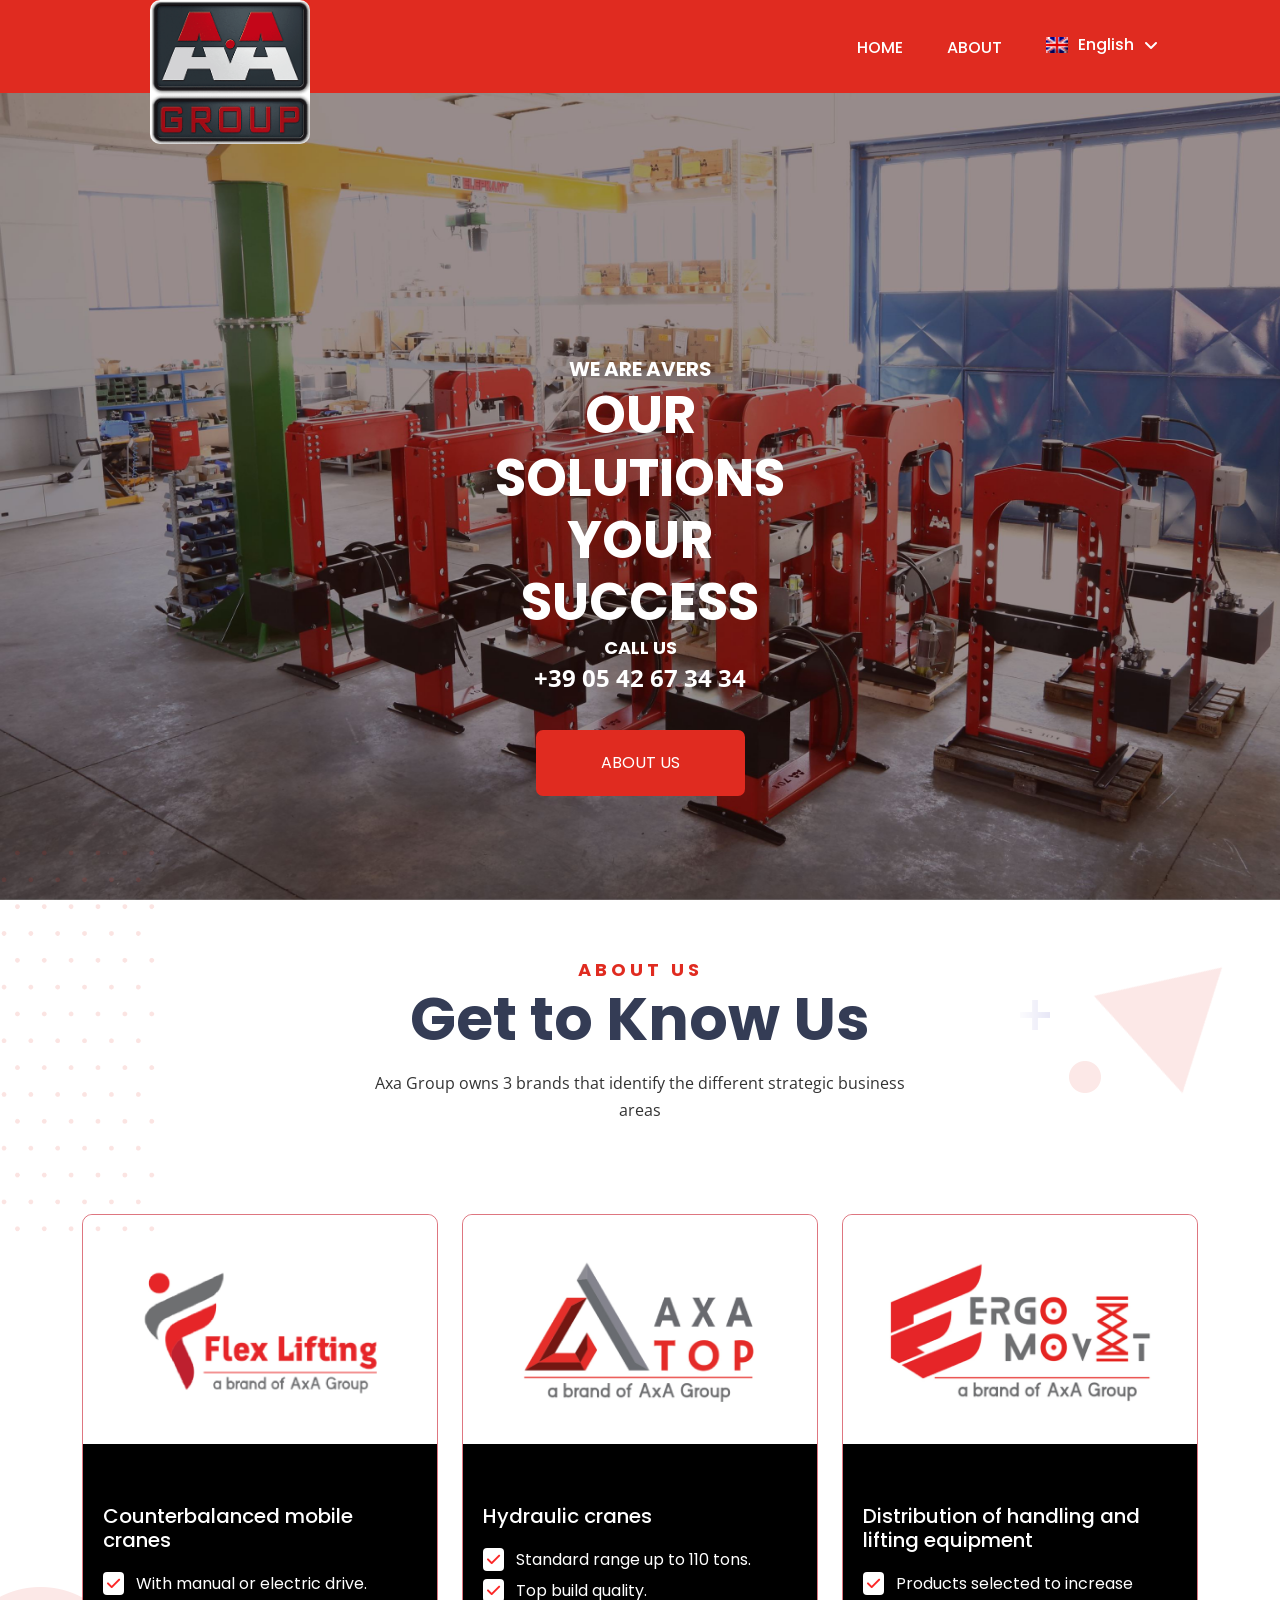
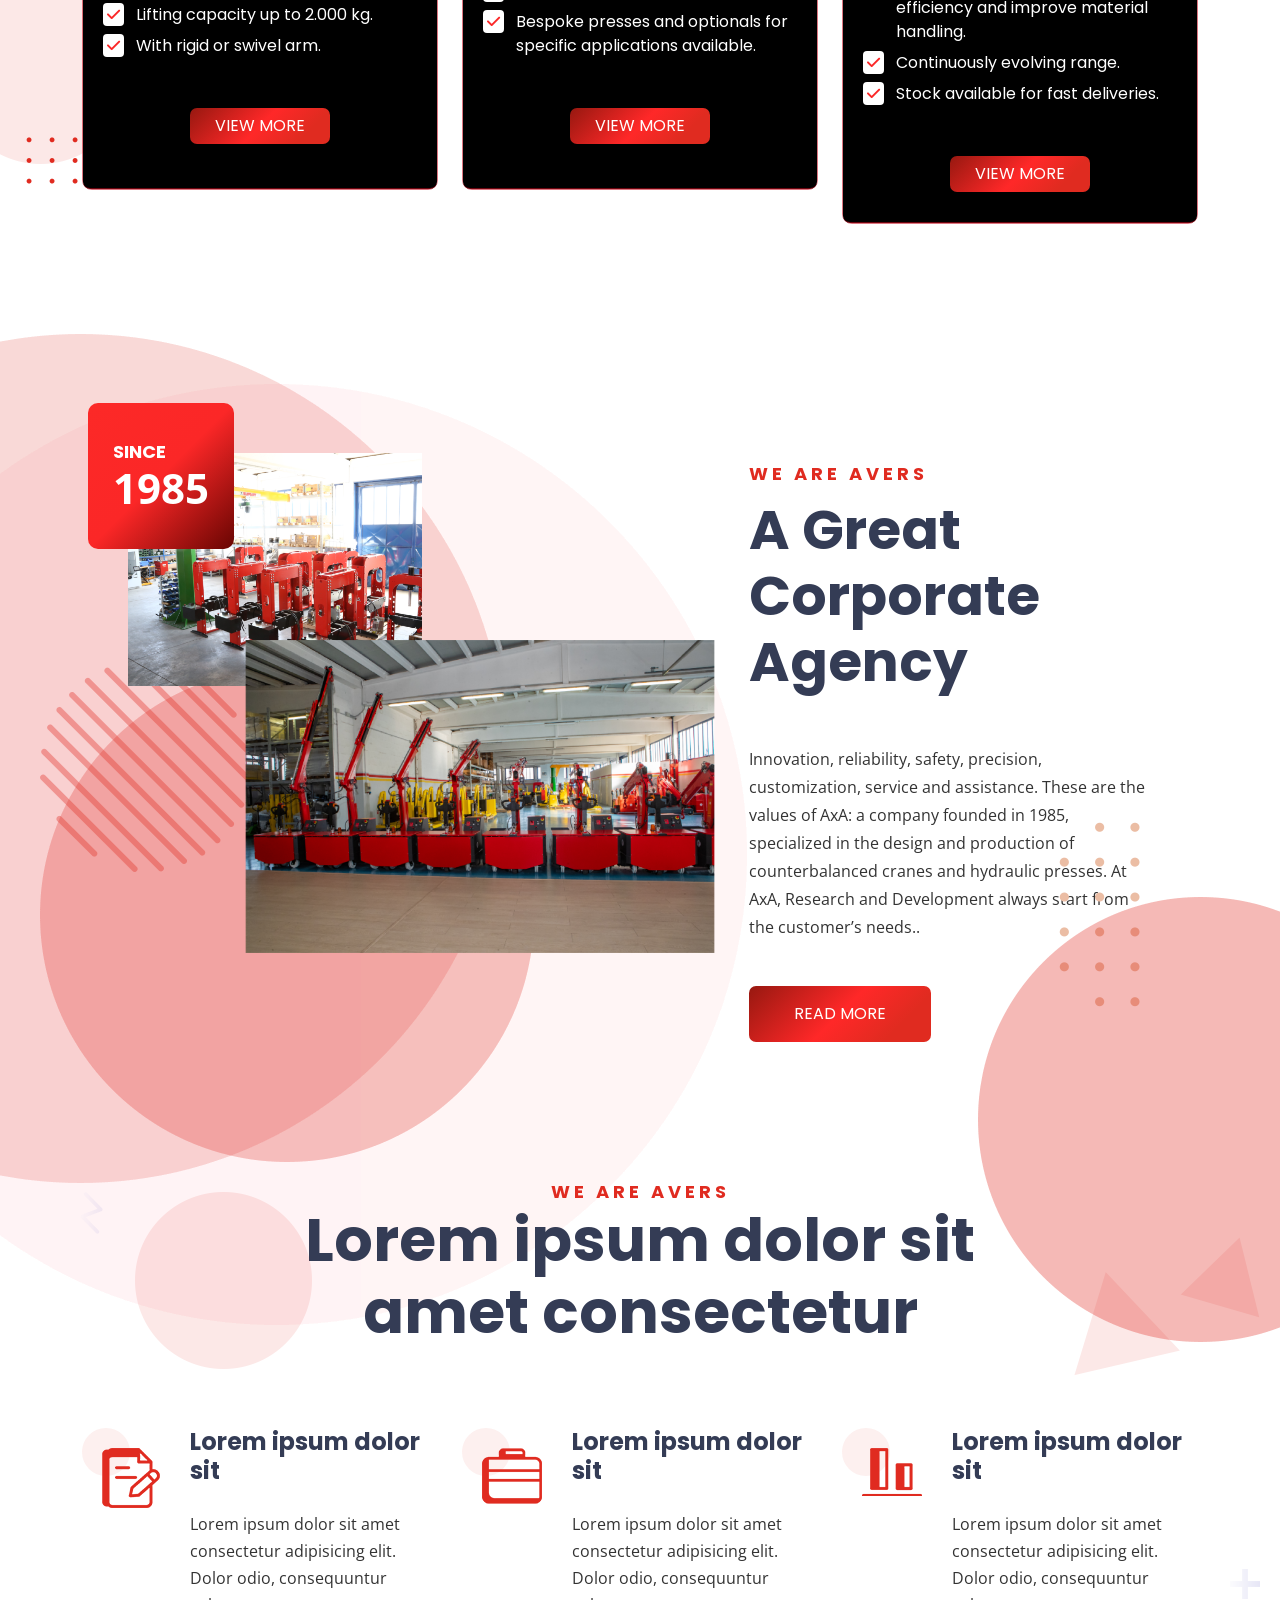
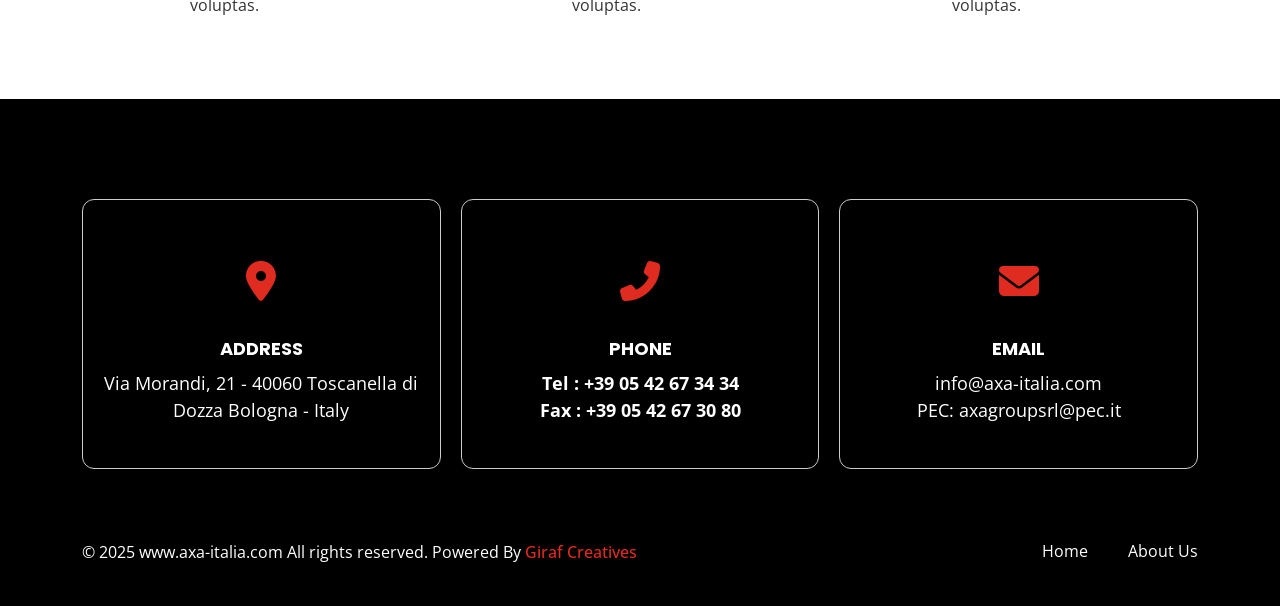
==== commit 140160c0: "mission vision etc" ====
--- a/index.html
+++ b/index.html
@@ -155,7 +155,7 @@
     <!-- Slider Section start -->
     <div class="slider-one">
 
-        <div class="sliderbg-1" data-bg-color="#000">
+        <div class="sliderbg-1">
 
             <ul class="sliderone-social">
                 <li><a href="https://www.linkedin.com/showcase/marco-marabini/" target="_blank"><i
@@ -177,21 +177,14 @@
                                     <div class="slider-content">
                                         <span class="subtitle">We Are Avers</span>
                                         <h2 class="title"> OUR SOLUTIONS YOUR SUCCESS</h2>
-                                        <a href="about-us.html" class="btn-style-two"> About Us </a>
                                         <div class="call">
                                             <span>call us</span>
                                             <a href="tel:+390542673434"> +39 05 42 67 34 34 </a>
                                         </div>
+                                        <a href="about-us.html" class="btn-style-two"> About Us </a>
+
                                     </div>
                                     <!-- Slider Content End -->
-
-                                    <!-- Slider Image Start -->
-                                    <div class="slider-image">
-                                        <div class="slider-image-one">
-                                            <img src="assets/images/slider/slider1-2.jpg" alt="Slider Image">
-                                        </div>
-                                    </div>
-                                    <!-- Slider Image End -->
 
                                 </div>
                             </div>
@@ -243,11 +236,7 @@
 
                         <!-- Blogpost Content Start -->
                         <div class="blogpost-content">
-                            <div class="blogpost-image-thumb">
-                                <img src="assets/images/flex-lift-logo.png" alt="">
-                            </div>
-                            <!-- <p>Global leader in the production of
-                                100% Made in Italy counterbalanced mobile cranes.</p> -->
+
                             <h5> Counterbalanced mobile cranes </h5>
                             <ul class="blogpost-meta">
                                 <li>
@@ -288,9 +277,6 @@
 
                         <!-- Blogpost Content Start -->
                         <div class="blogpost-content">
-                            <div class="blogpost-image-thumb">
-                                <img src="assets/images/IconaAXAtop-small.png" alt="">
-                            </div>
                             <h5> Hydraulic cranes </h5>
                             <!-- <p> Production of hydraulic presses 100% made by AxA Group in Italy.</p> -->
                             <ul class="blogpost-meta">
@@ -333,9 +319,6 @@
 
                         <!-- Blogpost Content Start -->
                         <div class="blogpost-content">
-                            <div class="blogpost-image-thumb">
-                                <img src="assets/images/IconaErgoMovit-small.png" alt="">
-                            </div>
                             <!-- <p> Distribution of technical equipment for material handling and lifting and a wide range
                                 of Tailor Made products.</p> -->
                             <h5> Distribution of handling and lifting equipment </h5>
@@ -439,7 +422,7 @@
                                 are the values of AxA: a company founded in 1985, specialized in the design and
                                 production of counterbalanced cranes and hydraulic presses. At AxA, Research and
                                 Development always start from the customer’s needs.. </p>
-                            <a href="#" class="btn-style-one"><span>Read More</span></a>
+                            <a href="about-us.html" class="btn-style-one"><span>Read More</span></a>
                         </div>
                     </div>
                     <!-- Heading End -->
@@ -603,7 +586,7 @@
                 <div class="col-12 position-relative">
                     <div class="footer-two-copyright-inner">
                         <p class="order-md-1 order-2"> © 2025 www.axa-italia.com All rights reserved. Powered By <span>
-                                <a href="https://www.giraf.com">Giraf Creatives </a></span></p>
+                                <a href="https://girafcreatives.com/in/" target="_blank">Giraf Creatives </a></span></p>
 
                         <ul class="footer-two-bootm-list order-md-2 order-1">
                             <li><a href="index.html"> Home </a></li>
--- a/assets/css/style.css
+++ b/assets/css/style.css
@@ -244,7 +244,7 @@
 
 @media only screen and (min-width: 1800px) {
   .custom-container {
-    margin: 0 100px 0 auto;
+    margin: 0 auto;
     max-width: 80% !important;
   }
 }
@@ -252,7 +252,8 @@
 /* Custom Container */
 @media only screen and (min-width: 1400px) {
   .container {
-    max-width: 1300px;
+    max-width: 70%;
+    margin: 0 auto;
   }
 }
 
@@ -324,7 +325,7 @@
 
 @media only screen and (max-width: 479px) {
   .section-padding {
-    padding: 10px 0 90px 0;
+    padding: 10px 0 50px 0;
   }
 }
 
@@ -734,6 +735,17 @@
   position: relative;
 }
 
+.slider-one {
+  height: 100vh;
+  padding-top: 140px;
+  position: relative;
+  background: url(../images/hero-bg.jpg);
+  background-repeat: no-repeat;
+  background-size: cover;
+  width: 100%;
+  background-position: center;
+}
+
 @media only screen and (max-width: 767px) {
   .btn-style-two {
     padding: 16px 30px;
@@ -1244,11 +1256,11 @@
 }
 
 .header-wrapper-two .hamburger_button span {
-  background: #E02B20;
+  background: #fff;
 }
 
 .header-wrapper-two .hamburger_button:hover span {
-  background: #E02B20;
+  background: #fff;
 }
 
 .offcanvas {
@@ -1318,7 +1330,7 @@
   line-height: 120px;
   cursor: pointer;
   font-weight: 500;
-  color: #343c55;
+  color: #fff;
   position: relative;
   transition: 0.3s;
 }
@@ -1337,6 +1349,10 @@
   align-items: center;
 }
 
+.main-menu .has-children a:hover {
+  color: #fff !important;
+}
+
 .main-menu .has-children a img {
   margin: 0 10px 0 0;
   width: 22px;
@@ -1345,7 +1361,7 @@
 .main-menu .has-children a i {
   margin: 0 0px 0 10px;
   font-size: 16px;
-  color: #e02b20;
+  color: #fff;
 }
 
 
@@ -1355,8 +1371,7 @@
 
 .main-menu .has-children>.sub-menu {
   position: absolute;
-  background: #ffffff;
-  box-shadow: 0 0 6px -3px;
+  background: #e02b20;
   width: 230px;
   transform-origin: 0 0 0;
   transform: scaleY(0);
@@ -1364,7 +1379,6 @@
   z-index: 9;
   padding-left: 0;
   top: 100%;
-  border-bottom: 2px solid #322fb3;
   padding: 0px;
 }
 
@@ -1380,7 +1394,7 @@
   padding: 12px 20px;
   font-weight: 500;
   font-size: 16px;
-  color: #000;
+  color: #fff;
   text-transform: uppercase;
   display: block;
 }
@@ -1581,7 +1595,7 @@
   width: 100%;
   z-index: 999;
   margin-top: 0px;
-  background-color: #ffffff;
+  background-color: #dc1919;
   box-shadow: 10px 0px 49px rgba(25, 7, 89, 0.08);
   transition: 0.3s;
   padding: 10px 0;
@@ -1593,7 +1607,7 @@
 }
 
 .sticky-header.sticky .main-menu>ul>li>a {
-  line-height: 70px;
+  line-height: 20px;
 }
 
 .sticky-header.sticky .social-icon li a {
@@ -1719,11 +1733,11 @@
 
 /* Header Four  */
 .header-four {
-  margin-top: 10px;
+  margin-top: 0px;
   position: fixed;
   width: 100%;
   z-index: 999;
-  /* background: #ffffff; */
+  background: #e02b20;
   padding: 10px 0;
 }
 
@@ -1801,7 +1815,7 @@
 }
 
 .header-four .main-menu>ul>li>a {
-  line-height: 100px;
+  line-height: 40px;
 }
 
 @media only screen and (min-width: 992px) and (max-width: 1199px) {
@@ -1811,7 +1825,7 @@
 }
 
 .header-four .main-menu>ul>li>a:hover {
-  color: #E02B20;
+  color: #fff !important;
 }
 
 .header-four.sticky .header-top {
@@ -2117,6 +2131,7 @@
   overflow: hidden;
   display: flex;
   align-items: center;
+  justify-content: center;
 }
 
 @media only screen and (min-width: 1550px) and (max-width: 1699px) {
@@ -2188,7 +2203,7 @@
 .sliderone-content {
   display: flex;
   align-items: center;
-  justify-content: space-between;
+  justify-content: center;
   position: relative;
 }
 
@@ -2215,9 +2230,10 @@
 
 .sliderone-content .slider-content {
   flex: 0 0 auto;
-  width: 42%;
+  width: 100%;
   padding: 0 15px;
   z-index: 3;
+  text-align: center;
 }
 
 @media only screen and (min-width: 1550px) and (max-width: 1699px) {
@@ -2262,7 +2278,6 @@
   text-transform: uppercase;
   font-weight: 700;
   color: #ffffff;
-  display: flex;
   margin-bottom: 5px;
 }
 
@@ -2323,8 +2338,6 @@
 .sliderone-content .slider-content .call {
   display: flex;
   flex-direction: column;
-  position: absolute;
-  bottom: 0px;
 }
 
 @media only screen and (min-width: 768px) and (max-width: 991px) {
@@ -2722,7 +2735,7 @@
 
   .sliderone-slingle {
     height: 960px;
-    justify-content: flex-end;
+    justify-content: center;
   }
 
   .sliderone .button-container {
@@ -6590,7 +6603,6 @@
 }
 
 .about-creative-tab .nav-content-inner p {
-  max-width: 303px;
   width: 100%;
   margin-bottom: 0;
 }
@@ -8171,6 +8183,7 @@
   border-radius: 13px;
   position: relative;
   background: #fff;
+  height: 290px;
 }
 
 .service-two-single:hover .service-two-thumb-bg::after {
@@ -10289,7 +10302,7 @@
 .testimonial-two-single {
   box-shadow: 0px 0px 18px 0px rgba(0, 0, 0, 0.07);
   border-radius: 13px;
-  padding: 0 50px 50px;
+  padding: 40px 50px 50px;
 }
 
 .testimonial-two-single .quote {
@@ -10303,10 +10316,10 @@
 }
 
 .testimonial-two-single .text {
-  font-style: italic;
-  font-size: 21px;
+  font-size: 16px;
   line-height: 1.42;
-  margin-bottom: 40px;
+  margin-bottom: 10px;
+  text-align: left;
 }
 
 @media only screen and (max-width: 767px) {
@@ -10317,8 +10330,9 @@
 
 .testimonial-two-single .user {
   display: flex;
-  justify-content: center;
+  justify-content: flex-start;
   gap: 20px;
+  text-align: left;
 }
 
 .testimonial-two-single .user-meta {
@@ -14021,7 +14035,7 @@
 
 @media only screen and (min-width: 768px) and (max-width: 991px) {
   .breadcrumb {
-    height: auto;
+    height: 220px;
   }
 }
 
@@ -14033,7 +14047,7 @@
 
 @media only screen and (max-width: 479px) {
   .breadcrumb {
-    height: auto;
+    height: 220px;
   }
 }
 
@@ -14148,12 +14162,13 @@
 }
 
 .breadcrumb-list li a:hover {
-  color: #343c55;
+  color: #c40619;
 }
 
 .breadcrumb-list li span {
   font-family: "Open Sans", sans-serif;
   font-weight: 400;
+  color: #fff;
 }
 
 .breadcrumb-three {
@@ -18249,7 +18264,7 @@
   }
 
   .logo-2 {
-    width: 230px;
+    width: 190px;
     padding: 5px;
   }
 }
@@ -18285,6 +18300,12 @@
 }
 
 @media only screen and (min-width: 1250px) and (max-width: 1370px) {
+
+
+  .service-two-single {
+    height: 340px;
+  }
+
   .about-two-images-thumb {
     top: -50px;
   }
@@ -18322,6 +18343,10 @@
 
 @media only screen and (min-width: 993px) and (max-width: 1249px) {
 
+  .service-two-single {
+    height: 300px;
+  }
+
   .about-two-images-thumb .date {
     font-size: 30px;
   }
@@ -18363,6 +18388,10 @@
 
 @media only screen and (min-width: 768px) and (max-width: 992px) {
 
+  .service-two-single {
+    height: auto;
+  }
+
   .about-two-images-two {
     display: flex;
     justify-content: flex-end;
@@ -18405,6 +18434,23 @@
 }
 
 @media only screen and (max-width: 767px) {
+
+  .testimonial-two-single {
+    padding: 30px 30px 20px;
+  }
+
+  .service-two-thumb {
+    margin-bottom: 13px;
+  }
+
+  .service-two-single {
+    height: auto;
+    display: flex;
+    justify-content: center;
+    align-items: center;
+    flex-direction: column;
+    text-align: center;
+  }
 
   .about-two-images-two img {
     display: none;
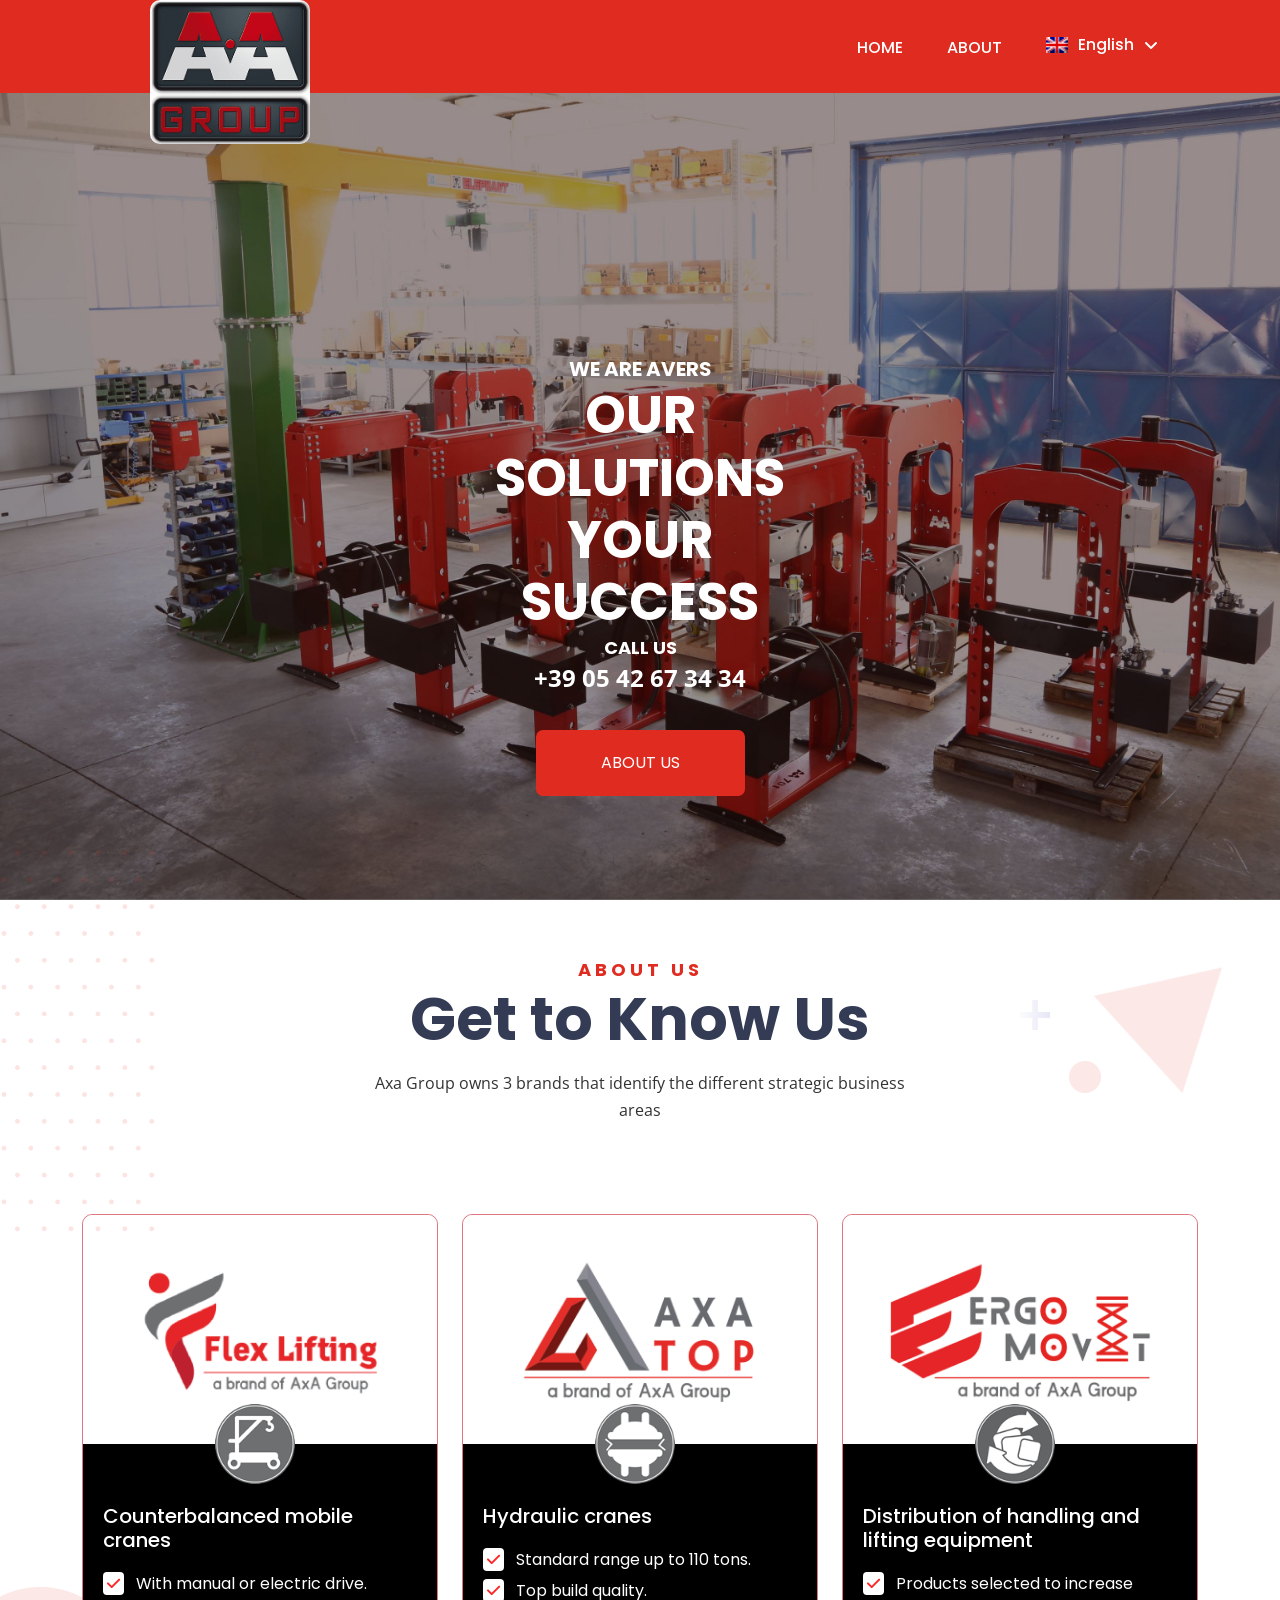
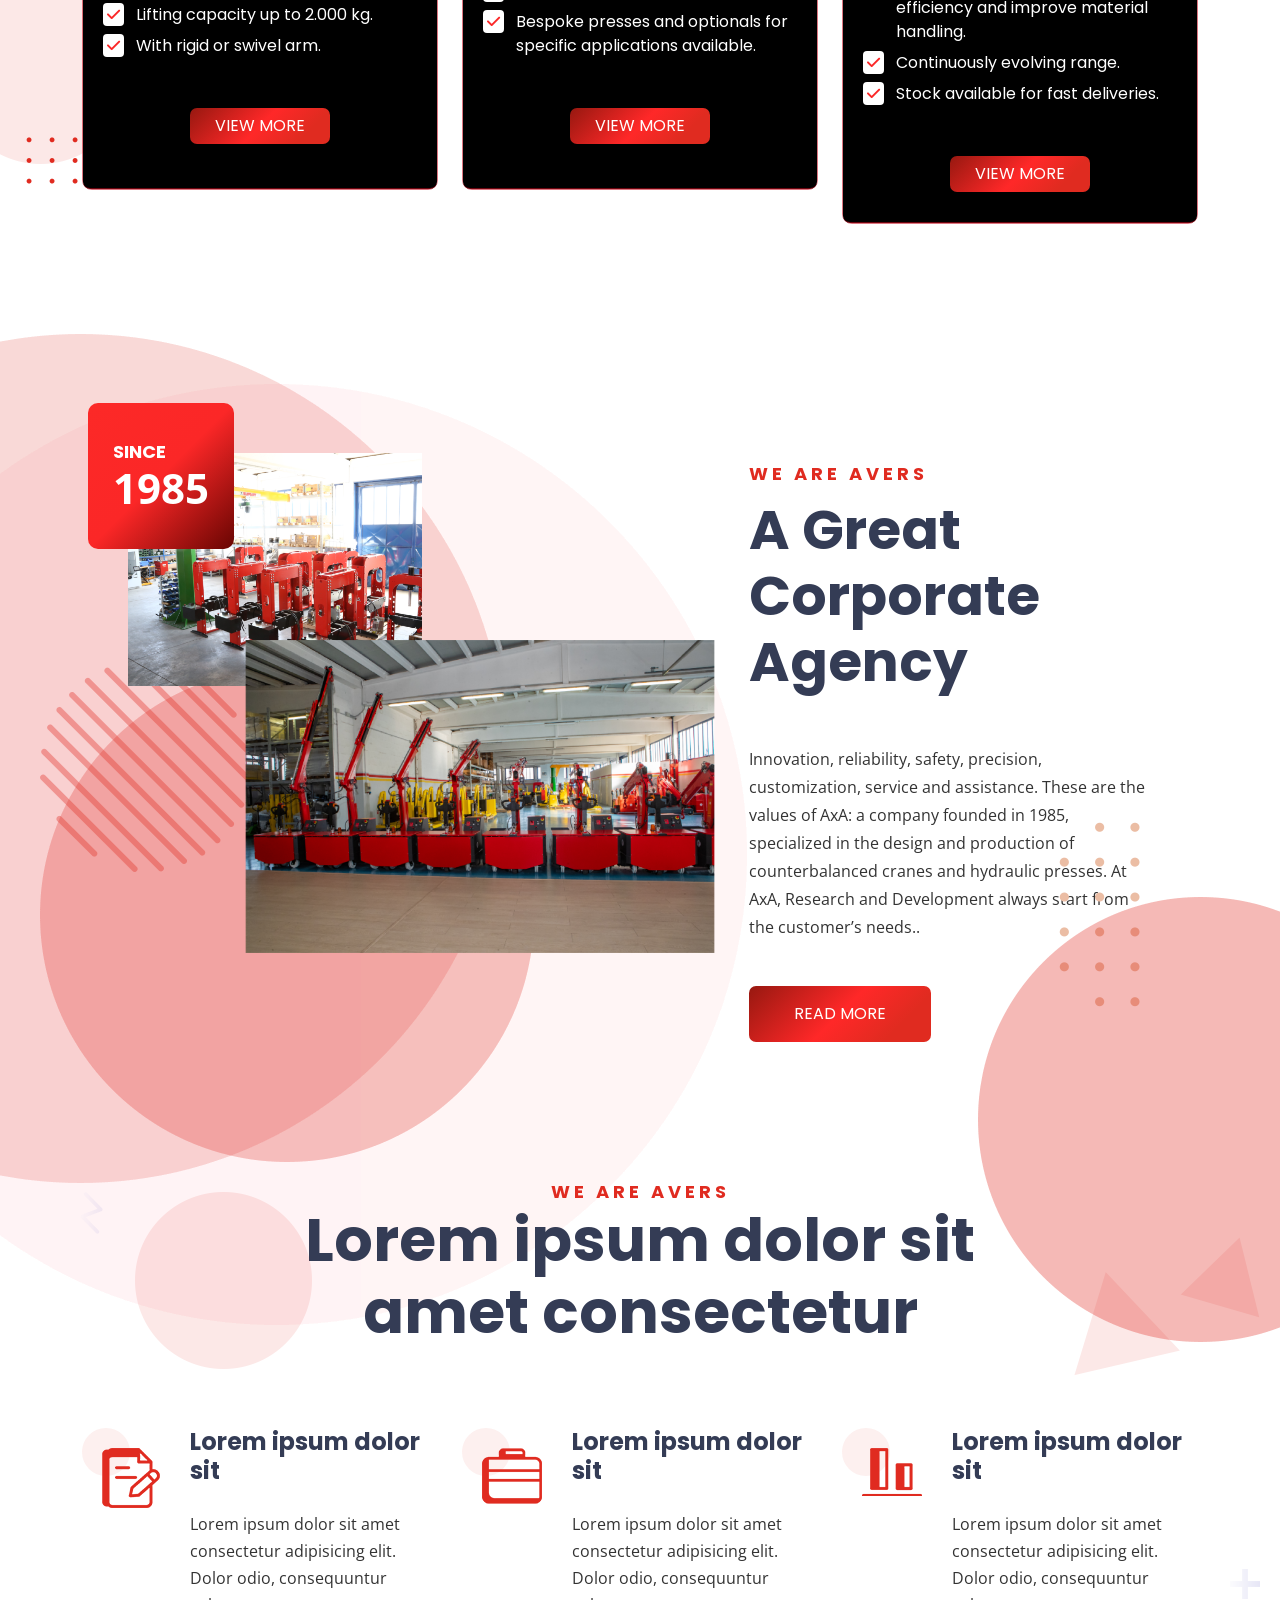
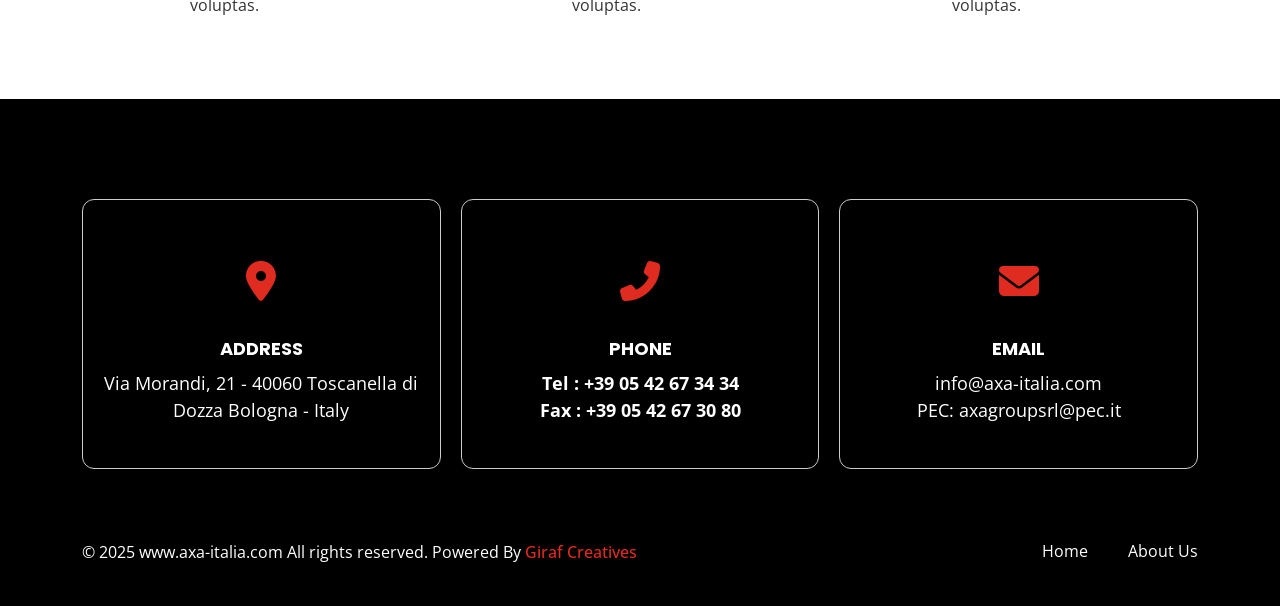
==== commit a1fd5cca: "icon add" ====
--- a/index.html
+++ b/index.html
@@ -236,7 +236,9 @@
 
                         <!-- Blogpost Content Start -->
                         <div class="blogpost-content">
-
+                            <div class="blogpost-image-thumb">
+                                <img src="assets/images/flex-lift-logo.png" alt="">
+                            </div>
                             <h5> Counterbalanced mobile cranes </h5>
                             <ul class="blogpost-meta">
                                 <li>
@@ -277,6 +279,9 @@
 
                         <!-- Blogpost Content Start -->
                         <div class="blogpost-content">
+                            <div class="blogpost-image-thumb">
+                                <img src="assets/images/IconaAXAtop-small.png" alt="">
+                            </div>
                             <h5> Hydraulic cranes </h5>
                             <!-- <p> Production of hydraulic presses 100% made by AxA Group in Italy.</p> -->
                             <ul class="blogpost-meta">
@@ -319,6 +324,9 @@
 
                         <!-- Blogpost Content Start -->
                         <div class="blogpost-content">
+                            <div class="blogpost-image-thumb">
+                                <img src="assets/images/IconaErgoMovit-small.png" alt="">
+                            </div>
                             <!-- <p> Distribution of technical equipment for material handling and lifting and a wide range
                                 of Tailor Made products.</p> -->
                             <h5> Distribution of handling and lifting equipment </h5>
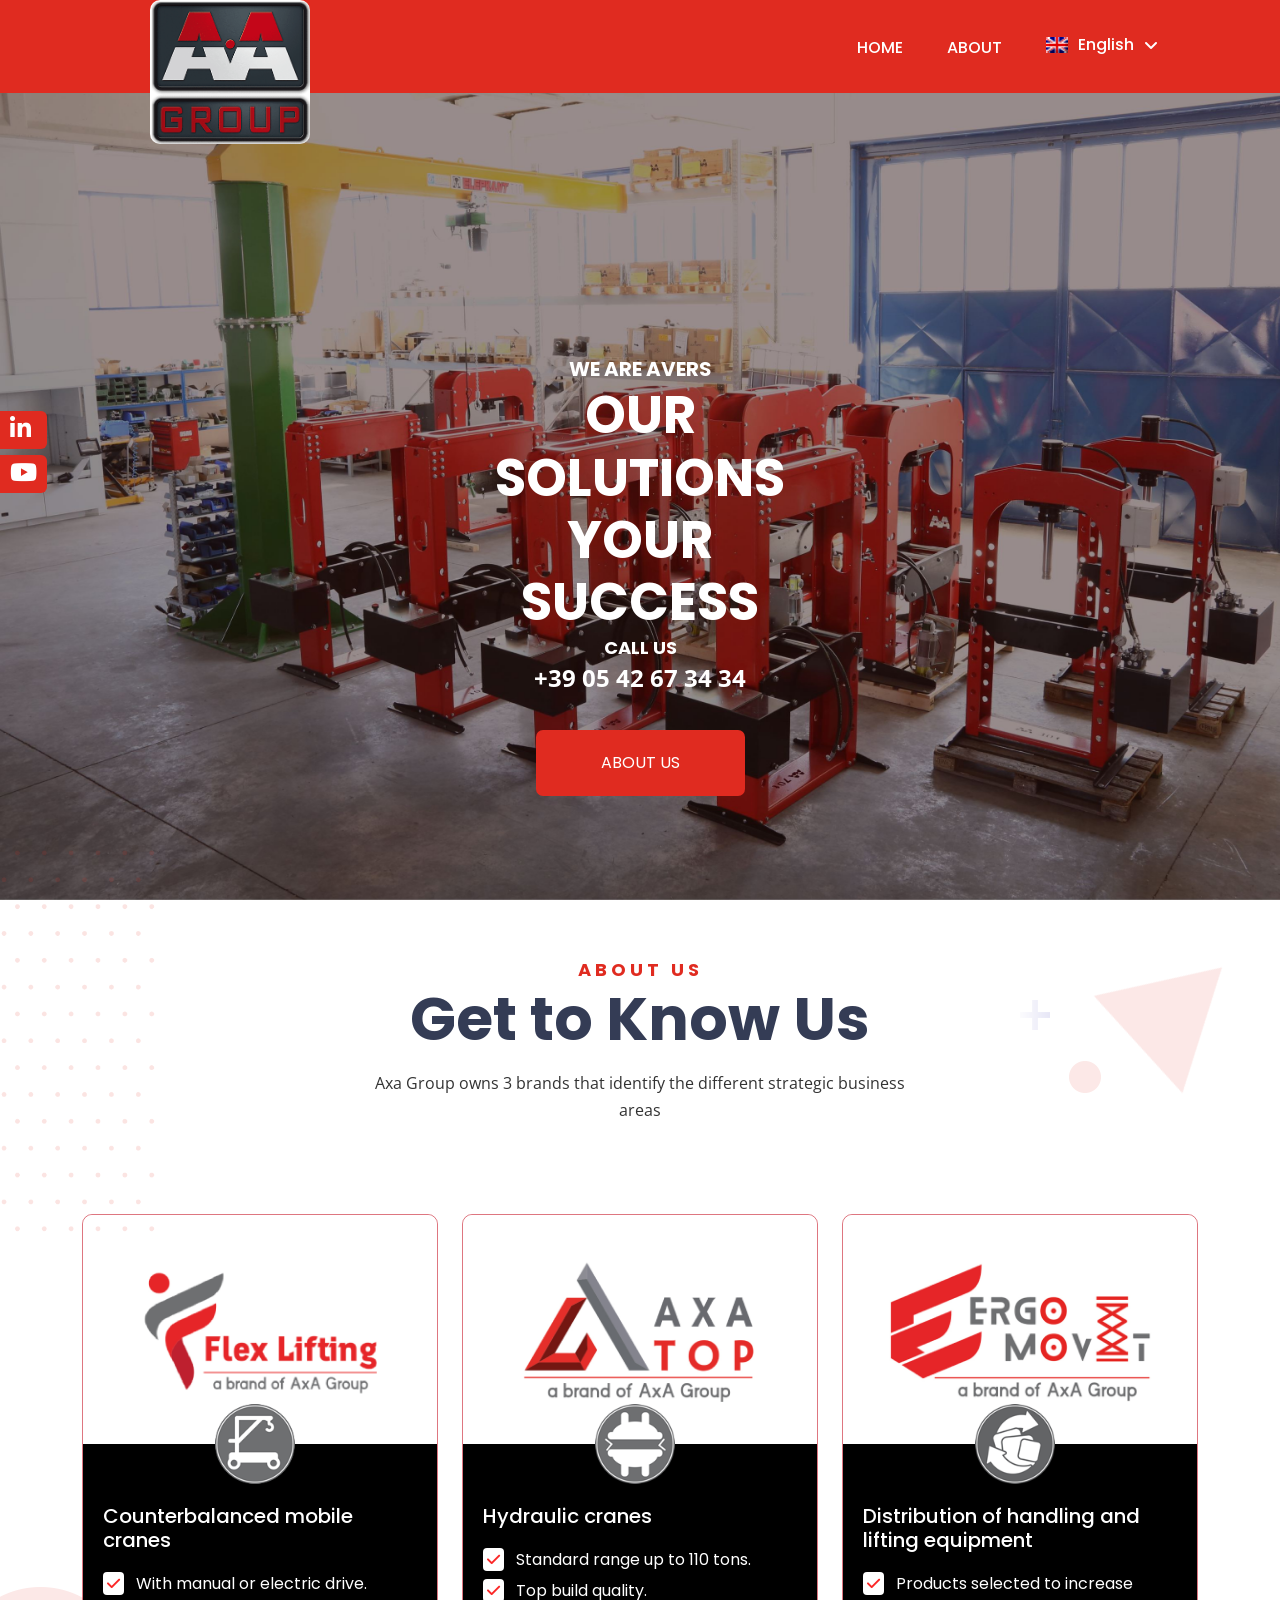
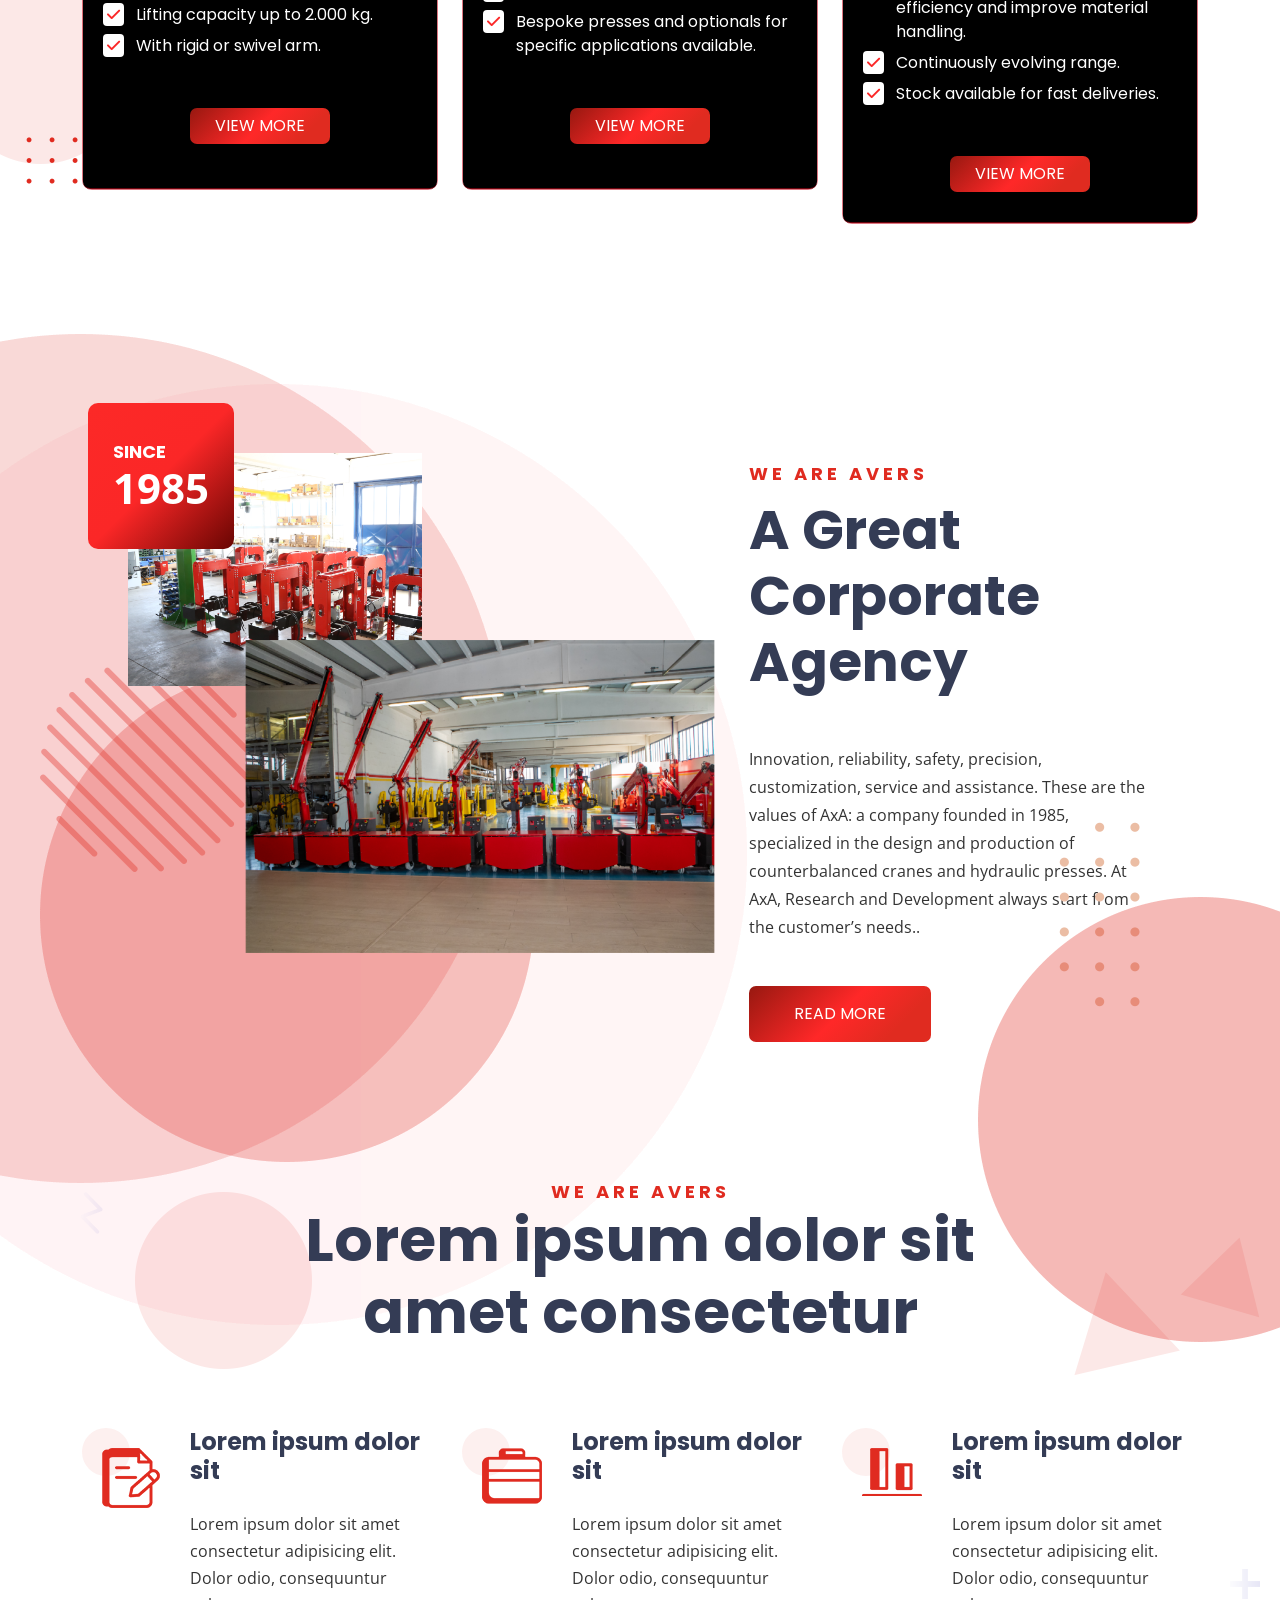
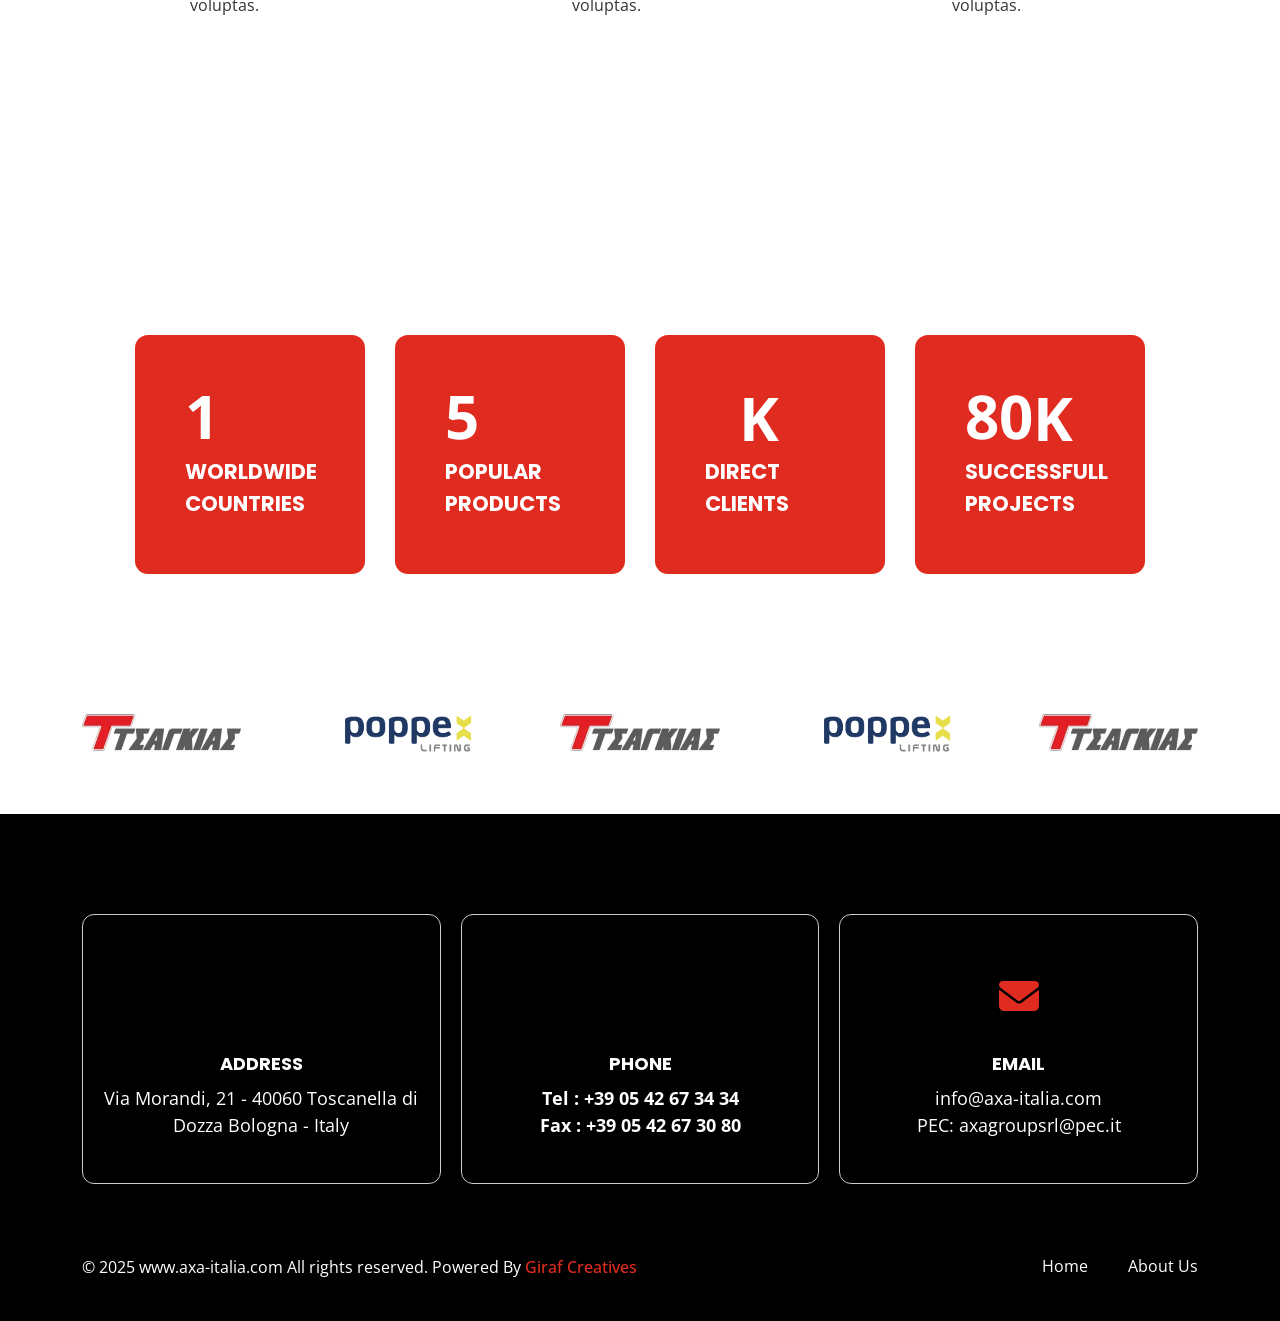
==== commit daa9de20: "count" ====
--- a/index.html
+++ b/index.html
@@ -158,7 +158,7 @@
         <div class="sliderbg-1">
 
             <ul class="sliderone-social">
-                <li><a href="https://www.linkedin.com/showcase/marco-marabini/" target="_blank"><i
+                <li><a href="https://www.linkedin.com/company/axa-group-srl/" target="_blank"><i
                             class="fab fa-linkedin-in"></i></a></li>
                 <li><a href="https://www.youtube.com/@flexliftingcranesenglishch7034" target="_blank"><i
                             class="fab fa-youtube"></i></a></li>
@@ -407,7 +407,7 @@
                     <div class="about-two-images me-0">
                         <div class="about-two-images-one wow fadeInUp" data-wow-duration="0.9s">
                             <img class="js-tilt" src="assets/images/about/about-4.png" alt="QualityImage">
-                            <div class="about-two-images-thumb gradient-2 wow flip" data-wow-duration="0.9s">
+                            <div class="about-two-images-thumb gradient-2 wow flip handshake" data-wow-duration="0.9s">
                                 <span class="text">Since</span>
                                 <span class="date">1985</span>
                             </div>
@@ -542,9 +542,166 @@
             <img src="assets/images/shape/shape-5.png" alt="Shape">
         </div>
 
-        <h2 class="rotate-title rotate-left d-none d-xxl-block">AVERS</h2>
+        <h2 class="rotate-title rotate-left d-none d-xxl-block">AXA</h2>
     </div>
     <!-- Business Section end -->
+
+    <!-- Funfact Section Start -->
+    <div class="section-padding funfact">
+        <div class="container">
+            <div class="row">
+                <div class="col-md-12 wow fadeIn" data-wow-duration="1.5s" data-wow-delay=".1s">
+                    <!-- Heading Start -->
+                    <div class="heading-one">
+                        <h2 class="heading-one-title">We Are Leading The Industry</h2>
+                        <p class="text-center"> Lorem, ipsum dolor sit amet consectetur adipisicing elit. Cum,
+                            aspernatur
+                            facere hic
+                            adipisci ipsum soluta <br> et recusandae corporis cumque nostrum. Soluta omnis quod
+                            explicabo
+                            qui. Dolore, quos. Hic, corporis quas.</p>
+                    </div>
+                    <!-- Heading End -->
+                </div>
+                <div class="col-md-12">
+                    <div class="about-counter">
+                        <div class="about-counter-2 wow fadeIn" data-wow-duration="1.5s" data-wow-delay=".1s">
+                            <div class="funfact-inner">
+                                <span class="odometer" data-count-to="11"></span>
+                            </div>
+                            <span class="about-counter-title">Worldwide <br> Countries</span>
+                        </div>
+                        <div class="about-counter-2 wow fadeIn" data-wow-duration="1.5s" data-wow-delay=".3s">
+                            <div class="funfact-inner">
+                                <span class="odometer" data-count-to="50"></span>
+                            </div>
+                            <span class="about-counter-title">Popular <br> Products</span>
+                        </div>
+                        <div class="about-counter-2 wow fadeIn" data-wow-duration="1.5s" data-wow-delay=".1s">
+                            <div class="funfact-inner">
+                                <span class="odometer" data-count-to="5"></span>
+                                <span class="niktext">K</span>
+                            </div>
+                            <span class="about-counter-title">Direct <br> Clients</span>
+                        </div>
+                        <div class="about-counter-2 wow fadeIn" data-wow-duration="1.5s" data-wow-delay=".3s">
+                            <div class="funfact-inner">
+                                <span class="odometer" data-count-to="80"></span>
+                                <span class="niktext">K</span>
+                            </div>
+                            <span class="about-counter-title">Successfull <br> Projects</span>
+                        </div>
+                    </div>
+                </div>
+            </div>
+        </div>
+    </div>
+    <!-- Funfact Section End -->
+
+    <!-- Brand Section Start -->
+    <div class="brand-three">
+        <div class="container">
+            <div class="row">
+                <div class="col-12 wow fadeInUp" data-wow-duration="1.5s" data-wow-delay=".1s">
+                    <div class="brand-slider brand-style swiper">
+                        <div class="swiper-wrapper">
+                            <div class="swiper-slide">
+                                <!-- Single Brand Start -->
+                                <a class="brand-after" href="#"><img src="assets/images/brands/tteak.webp"
+                                        alt="Brand-Image"></a>
+                                <a class="brand-before" href="#"><img src="assets/images/brands/tteak.webp"
+                                        alt="Brand-Image"></a>
+                                <!-- Single Brand End -->
+                            </div>
+                            <div class="swiper-slide">
+                                <!-- Single Brand Start -->
+                                <a class="brand-after" href="#"><img src="assets/images/brands/Poppe-Lifting-color.webp"
+                                        alt="Brand-Image"></a>
+                                <a class="brand-before" href="#"><img
+                                        src="assets/images/brands/Poppe-Lifting-color.webp" alt="Brand-Image"></a>
+                                <!-- Single Brand End -->
+                            </div>
+                            <div class="swiper-slide">
+                                <!-- Single Brand Start -->
+                                <a class="brand-after" href="#"><img src="assets/images/brands/tteak.webp"
+                                        alt="Brand-Image"></a>
+                                <a class="brand-before" href="#"><img src="assets/images/brands/tteak.webp"
+                                        alt="Brand-Image"></a>
+                                <!-- Single Brand End -->
+                            </div>
+                            <div class="swiper-slide">
+                                <!-- Single Brand Start -->
+                                <a class="brand-after" href="#"><img src="assets/images/brands/Poppe-Lifting-color.webp"
+                                        alt="Brand-Image"></a>
+                                <a class="brand-before" href="#"><img
+                                        src="assets/images/brands/Poppe-Lifting-color.webp" alt="Brand-Image"></a>
+                                <!-- Single Brand End -->
+                            </div>
+                            <div class="swiper-slide">
+                                <!-- Single Brand Start -->
+                                <a class="brand-after" href="#"><img src="assets/images/brands/tteak.webp"
+                                        alt="Brand-Image"></a>
+                                <a class="brand-before" href="#"><img src="assets/images/brands/tteak.webp"
+                                        alt="Brand-Image"></a>
+                                <!-- Single Brand End -->
+                            </div>
+                            <div class="swiper-slide">
+                                <!-- Single Brand Start -->
+                                <a class="brand-after" href="#"><img src="assets/images/brands/Poppe-Lifting-color.webp"
+                                        alt="Brand-Image"></a>
+                                <a class="brand-before" href="#"><img
+                                        src="assets/images/brands/Poppe-Lifting-color.webp" alt="Brand-Image"></a>
+                                <!-- Single Brand End -->
+                            </div>
+                            <div class="swiper-slide">
+                                <!-- Single Brand Start -->
+                                <a class="brand-after" href="#"><img src="assets/images/brands/tteak.webp"
+                                        alt="Brand-Image"></a>
+                                <a class="brand-before" href="#"><img src="assets/images/brands/tteak.webp"
+                                        alt="Brand-Image"></a>
+                                <!-- Single Brand End -->
+                            </div>
+                            <div class="swiper-slide">
+                                <!-- Single Brand Start -->
+                                <a class="brand-after" href="#"><img src="assets/images/brands/Poppe-Lifting-color.webp"
+                                        alt="Brand-Image"></a>
+                                <a class="brand-before" href="#"><img
+                                        src="assets/images/brands/Poppe-Lifting-color.webp" alt="Brand-Image"></a>
+                                <!-- Single Brand End -->
+                            </div>
+                            <div class="swiper-slide">
+                                <!-- Single Brand Start -->
+                                <a class="brand-after" href="#"><img src="assets/images/brands/tteak.webp"
+                                        alt="Brand-Image"></a>
+                                <a class="brand-before" href="#"><img src="assets/images/brands/tteak.webp"
+                                        alt="Brand-Image"></a>
+                                <!-- Single Brand End -->
+                            </div>
+                            <div class="swiper-slide">
+                                <!-- Single Brand Start -->
+                                <a class="brand-after" href="#"><img src="assets/images/brands/Poppe-Lifting-color.webp"
+                                        alt="Brand-Image"></a>
+                                <a class="brand-before" href="#"><img
+                                        src="assets/images/brands/Poppe-Lifting-color.webp" alt="Brand-Image"></a>
+                                <!-- Single Brand End -->
+                            </div>
+
+                        </div>
+                    </div>
+                </div>
+            </div>
+        </div>
+        <div class="shape shape-1">
+            <img src="assets/images/shape/shape-15.png" alt="Shape">
+        </div>
+        <div class="shape shape-2">
+            <img src="assets/images/shape/shape-16.png" alt="Shape">
+        </div>
+        <div class="shape shape-3">
+            <img src="assets/images/shape/shape-2.png" alt="Shape">
+        </div>
+    </div>
+    <!-- Brand Section End -->
 
     <!-- Footer Two Start -->
     <div class="footer-two footer-two-bg">
--- a/assets/css/style.css
+++ b/assets/css/style.css
@@ -909,9 +909,11 @@
   z-index: 9;
 }
 
+
+
 .rotate-title.rotate-left {
   transform: rotate(270deg);
-  left: -300px;
+  left: -180px;
 }
 
 @media only screen and (min-width: 1550px) and (max-width: 1699px) {
@@ -1593,7 +1595,7 @@
   top: 0;
   left: 0;
   width: 100%;
-  z-index: 999;
+  z-index: 9999;
   margin-top: 0px;
   background-color: #dc1919;
   box-shadow: 10px 0px 49px rgba(25, 7, 89, 0.08);
@@ -2998,34 +3000,55 @@
   }
 }
 
+
+
+@media only screen and (min-width: 1550px) and (max-width: 1699px) {
+  .sliderbg-1 .sliderone-social {
+    left: 15px;
+  }
+}
+
+@media only screen and (min-width: 1300px) and (max-width: 1549px) {
+  .sliderbg-1 .sliderone-social {
+    left: 15px;
+  }
+}
+
+@media only screen and (min-width: 130px) and (max-width: 1299px) {
+  .sliderbg-1 .sliderone-social {
+    display: none;
+  }
+}
+
 .sliderbg-1 .sliderone-social {
-  position: absolute;
+  position: fixed;
   top: 50%;
-  left: 60px;
+  left: 0px;
   transform: translateY(-50%);
   display: flex;
   align-items: center;
   flex-direction: column;
   z-index: 5;
-  row-gap: 30px;
-}
-
-@media only screen and (min-width: 1550px) and (max-width: 1699px) {
-  .sliderbg-1 .sliderone-social {
-    left: 15px;
-  }
-}
-
-@media only screen and (min-width: 1300px) and (max-width: 1549px) {
-  .sliderbg-1 .sliderone-social {
-    left: 15px;
-  }
-}
-
-@media only screen and (min-width: 130px) and (max-width: 1299px) {
-  .sliderbg-1 .sliderone-social {
-    display: none;
-  }
+  row-gap: 0;
+
+}
+
+.sliderbg-1 .sliderone-social li {
+  background: #e02b20;
+  list-style-type: none;
+  height: 38px;
+  margin: 5px 0px 1px 0px;
+  transition: all 0.25s ease-in-out;
+  cursor: pointer;
+  left: -40px;
+  width: 35px;
+  position: relative;
+  padding: 0 37px 0 50px;
+  border-radius: 0px 6px 6px 0px;
+}
+
+.sliderbg-1 .sliderone-social li:hover {
+  margin-right: -80px;
 }
 
 .sliderbg-1 .sliderone-social li a {
@@ -3033,9 +3056,12 @@
   font-size: 24px;
 }
 
+
 .sliderbg-1 .sliderone-social li a:hover {
-  color: #E02B20;
-}
+  color: #ccc;
+}
+
+
 
 /* Slider Two Style Start */
 .slider-two {
@@ -3170,6 +3196,17 @@
 }
 
 @media only screen and (min-width: 768px) and (max-width: 991px) {
+
+  .sliderbg-1 .sliderone-social li a {
+    font-size: 20px;
+  }
+
+  .sliderbg-1 .sliderone-social li {
+    height: 33px;
+    left: -30px;
+    padding: 0 31px 0 36px;
+  }
+
   .slider-two {
     height: 945px;
   }
@@ -3180,6 +3217,10 @@
 }
 
 @media only screen and (max-width: 767px) {
+  .sliderbg-1 .sliderone-social {
+    display: none;
+  }
+
   .slider-two {
     height: 850px;
   }
@@ -6064,6 +6105,11 @@
 
 @media only screen and (max-width: 479px) {}
 
+.about-two-images-thumb.handshake {
+  -webkit-animation: moveupdown1 4s infinite linear !important;
+  animation: moveupdown1 4s infinite linear !important;
+}
+
 .about-two-images-thumb {
   background-color: #322fb3;
   color: #ffffff;
@@ -6074,6 +6120,12 @@
   flex-direction: column;
   top: 60px;
   left: -40px;
+  /* transition: transform 0.5s ease;
+  transform-style: preserve-3d; */
+}
+
+.about-two-images-thumb:hover {
+  /* transform: rotateY(30deg) rotateX(20deg); */
 }
 
 @media only screen and (min-width: 992px) and (max-width: 1199px) {
@@ -6438,6 +6490,12 @@
 .about-creative-images .image-one img {
   width: 90%;
   border-radius: 10px;
+  transition: transform 0.5s ease;
+  transform-style: preserve-3d;
+}
+
+.about-creative-images .image-one img:hover {
+  transform: rotateY(10deg) rotateX(10deg);
 }
 
 .about-creative-images .image-one::before {}
@@ -10303,6 +10361,12 @@
   box-shadow: 0px 0px 18px 0px rgba(0, 0, 0, 0.07);
   border-radius: 13px;
   padding: 40px 50px 50px;
+  transition: transform 0.5s ease;
+  transform-style: preserve-3d;
+}
+
+.testimonial-two-single:hover {
+  transform: rotateY(10deg) rotateX(10deg);
 }
 
 .testimonial-two-single .quote {
@@ -11316,7 +11380,7 @@
 
 /* Brand Three Style */
 .brand-three {
-  margin-top: 70px;
+  padding: 40px 0 40px 0;
   position: relative;
 }
 
@@ -14320,14 +14384,23 @@
 /*  2.14 - Funfact Styles CSS
 /*----------------------------------------*/
 .funfact {
+  background-position: center;
+  background: url(../images/funfact-bg.jpg);
+  background-repeat: no-repeat;
   background-size: cover;
-  background-repeat: no-repeat;
-  background-position: center;
+  background-attachment: fixed;
 }
 
 .funfact .heading-one-title {
-  color: #ffffff;
-  margin: 5px 0 40px;
+  color: #fff;
+  margin: 0 0 20px 0;
+  text-align: center;
+}
+
+.funfact .heading-one p {
+  color: #fff;
+  margin: 0 0 30px 0;
+  text-align: center;
 }
 
 @media only screen and (min-width: 768px) and (max-width: 991px),
@@ -14337,13 +14410,11 @@
   }
 }
 
-.funfact .heading-one p {
-  color: #ffffff;
-}
+
 
 .funfact .about-counter {
   display: flex;
-  justify-content: flex-end;
+  justify-content: center;
   gap: 30px;
   flex-wrap: wrap;
   margin-bottom: 0px;
@@ -14373,6 +14444,12 @@
   background-color: #E02B20;
   max-width: 230px;
   width: 100%;
+  transition: transform 0.5s ease;
+  transform-style: preserve-3d;
+}
+
+.funfact .about-counter-2:hover {
+  transform: rotateY(20deg) rotateX(15deg);
 }
 
 @media only screen and (max-width: 767px) {
@@ -17702,6 +17779,12 @@
   height: 270px;
   flex-direction: column;
   justify-content: center;
+  transition: transform 0.5s ease;
+  transform-style: preserve-3d;
+}
+
+.contact-us .contact-info li:hover {
+  transform: rotateY(20deg) rotateX(10deg);
 }
 
 .contact-info-content {
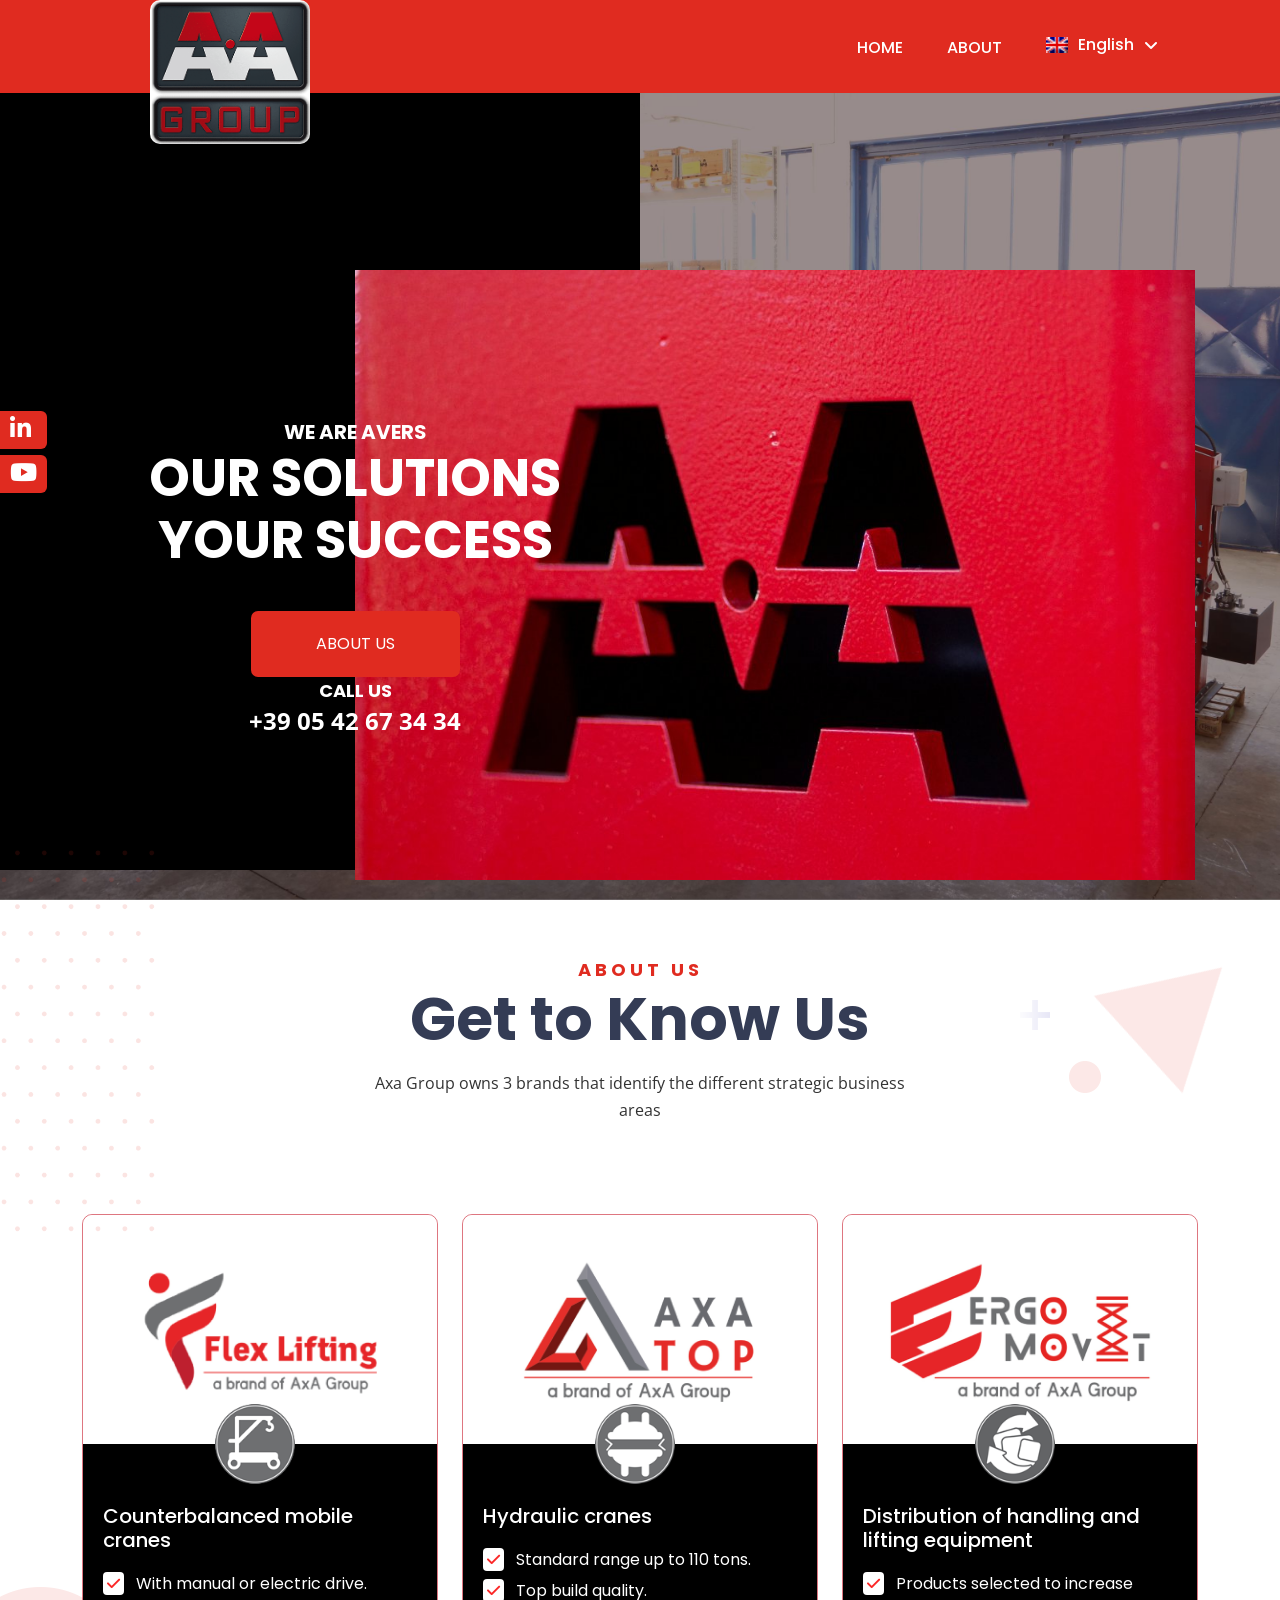
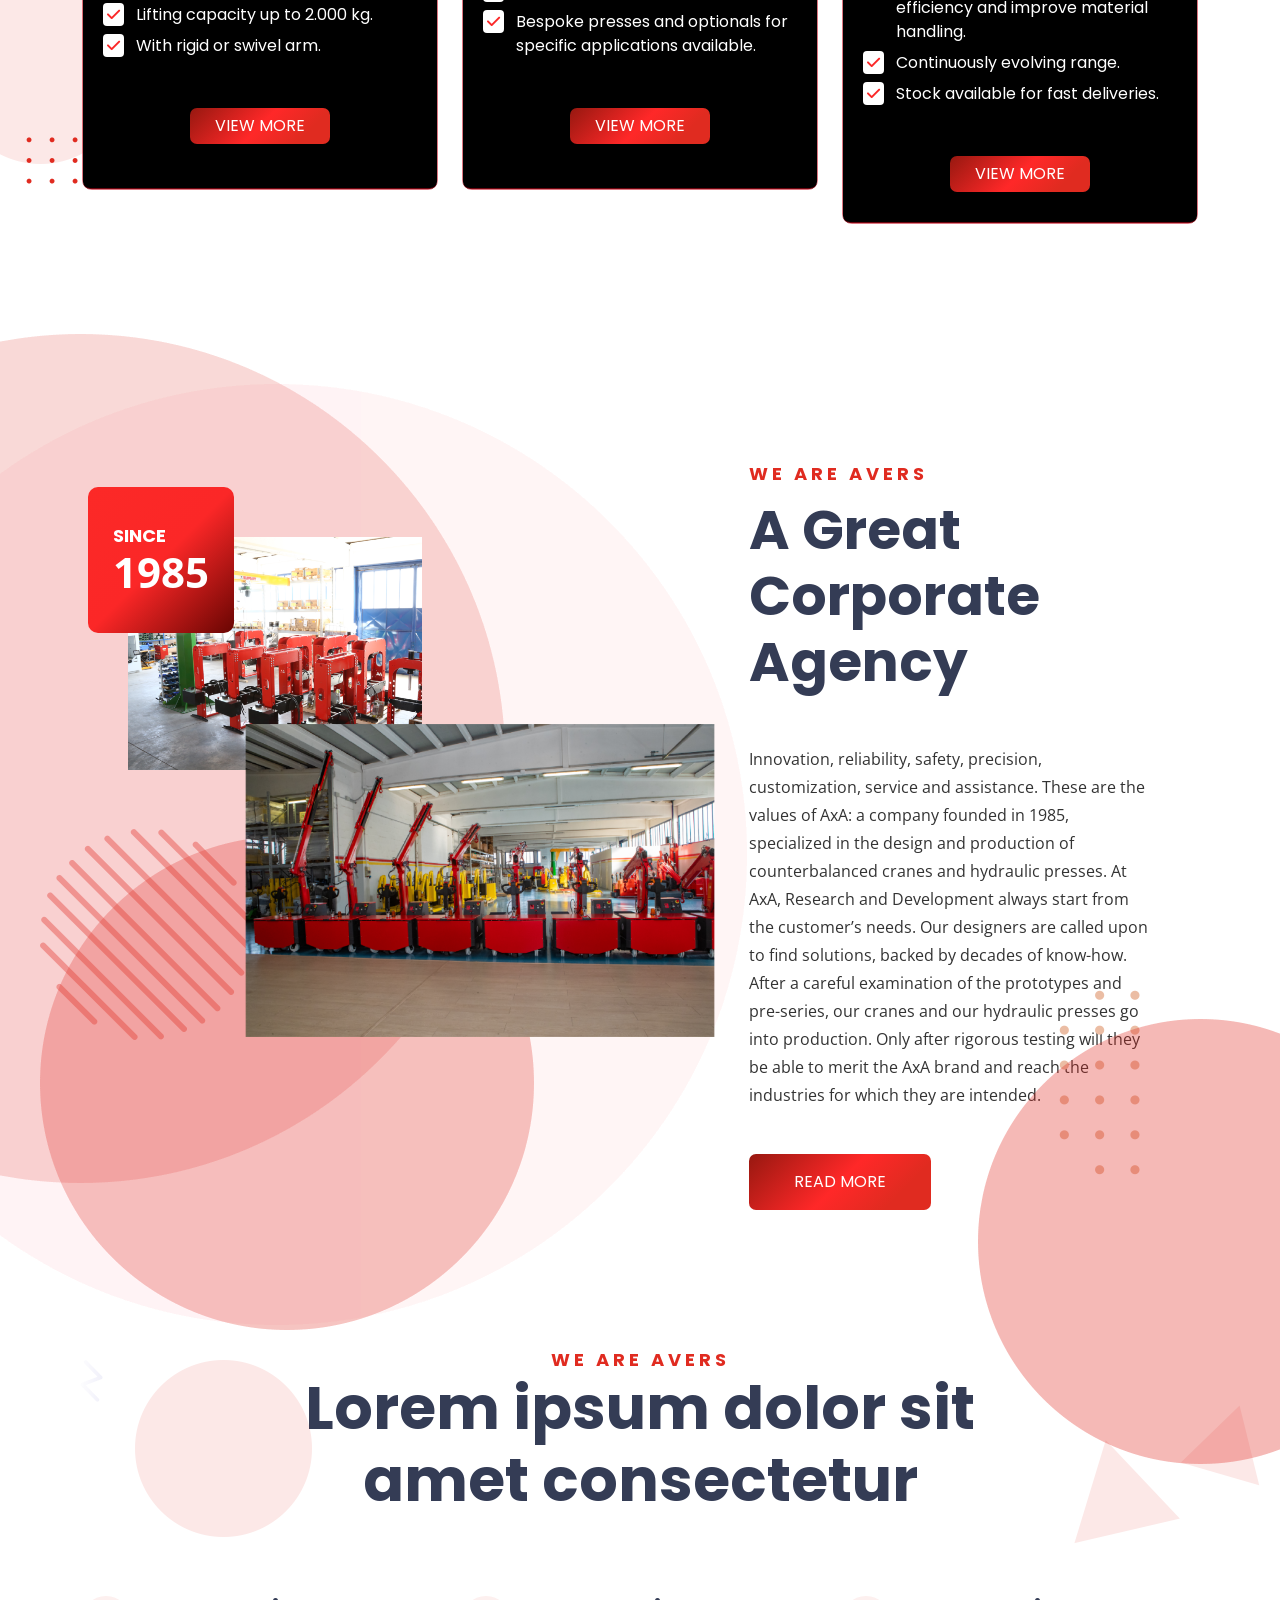
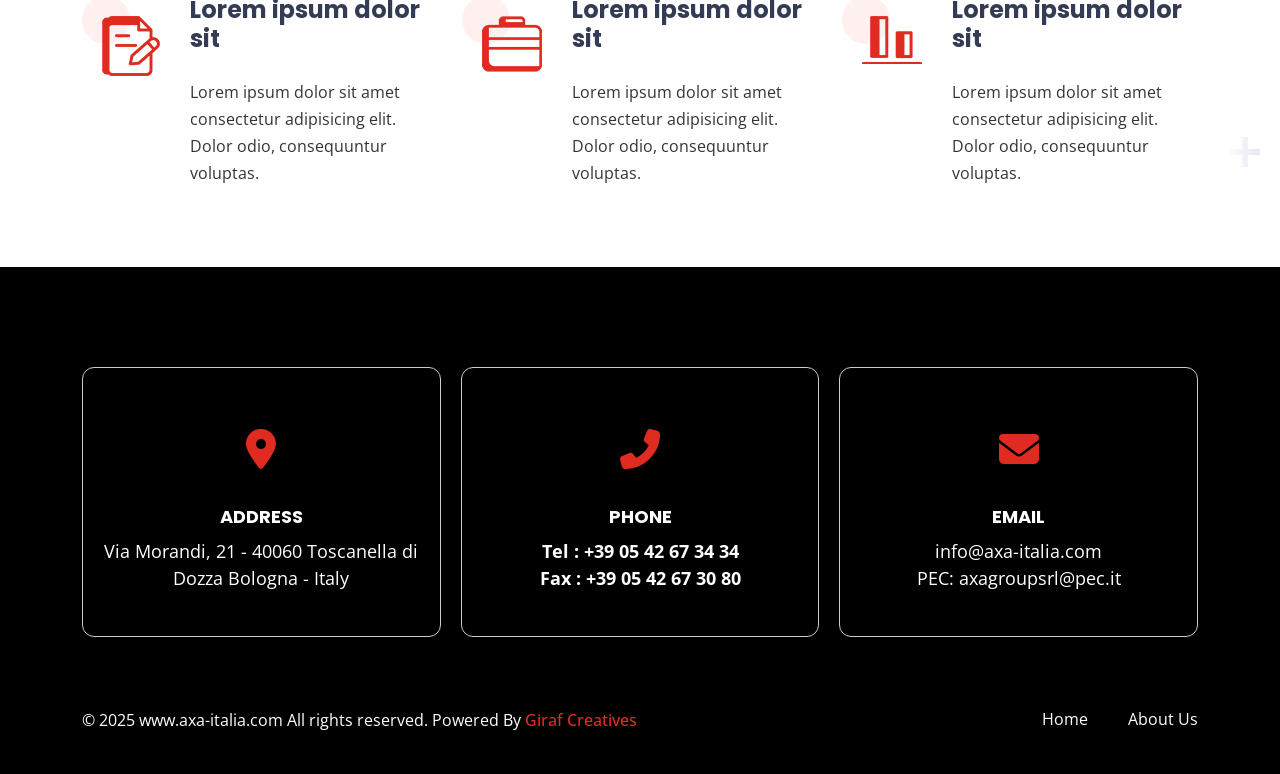
==== commit a4c8287c: "pre" ====
--- a/index.html
+++ b/index.html
@@ -155,10 +155,10 @@
     <!-- Slider Section start -->
     <div class="slider-one">
 
-        <div class="sliderbg-1">
+        <div class="sliderbg-1" data-bg-color="#000">
 
             <ul class="sliderone-social">
-                <li><a href="https://www.linkedin.com/company/axa-group-srl/" target="_blank"><i
+                <li><a href="https://www.linkedin.com/showcase/marco-marabini/" target="_blank"><i
                             class="fab fa-linkedin-in"></i></a></li>
                 <li><a href="https://www.youtube.com/@flexliftingcranesenglishch7034" target="_blank"><i
                             class="fab fa-youtube"></i></a></li>
@@ -177,14 +177,21 @@
                                     <div class="slider-content">
                                         <span class="subtitle">We Are Avers</span>
                                         <h2 class="title"> OUR SOLUTIONS YOUR SUCCESS</h2>
+                                        <a href="about-us.html" class="btn-style-two"> About Us </a>
                                         <div class="call">
                                             <span>call us</span>
                                             <a href="tel:+390542673434"> +39 05 42 67 34 34 </a>
                                         </div>
-                                        <a href="about-us.html" class="btn-style-two"> About Us </a>
-
                                     </div>
                                     <!-- Slider Content End -->
+
+                                    <!-- Slider Image Start -->
+                                    <div class="slider-image">
+                                        <div class="slider-image-one">
+                                            <img src="assets/images/slider/slider1-2.jpg" alt="Slider Image">
+                                        </div>
+                                    </div>
+                                    <!-- Slider Image End -->
 
                                 </div>
                             </div>
@@ -239,6 +246,8 @@
                             <div class="blogpost-image-thumb">
                                 <img src="assets/images/flex-lift-logo.png" alt="">
                             </div>
+                            <!-- <p>Global leader in the production of
+                                100% Made in Italy counterbalanced mobile cranes.</p> -->
                             <h5> Counterbalanced mobile cranes </h5>
                             <ul class="blogpost-meta">
                                 <li>
@@ -407,7 +416,7 @@
                     <div class="about-two-images me-0">
                         <div class="about-two-images-one wow fadeInUp" data-wow-duration="0.9s">
                             <img class="js-tilt" src="assets/images/about/about-4.png" alt="QualityImage">
-                            <div class="about-two-images-thumb gradient-2 wow flip handshake" data-wow-duration="0.9s">
+                            <div class="about-two-images-thumb gradient-2 wow flip" data-wow-duration="0.9s">
                                 <span class="text">Since</span>
                                 <span class="date">1985</span>
                             </div>
@@ -429,7 +438,11 @@
                             <p> Innovation, reliability, safety, precision, customization, service and assistance. These
                                 are the values of AxA: a company founded in 1985, specialized in the design and
                                 production of counterbalanced cranes and hydraulic presses. At AxA, Research and
-                                Development always start from the customer’s needs.. </p>
+                                Development always start from the customer’s needs. Our designers are called upon to
+                                find solutions, backed by decades of know-how. After a careful examination of the
+                                prototypes and pre-series, our cranes and our hydraulic presses go into production. Only
+                                after rigorous testing will they be able to merit the AxA brand and reach the industries
+                                for which they are intended. </p>
                             <a href="about-us.html" class="btn-style-one"><span>Read More</span></a>
                         </div>
                     </div>
@@ -542,166 +555,9 @@
             <img src="assets/images/shape/shape-5.png" alt="Shape">
         </div>
 
-        <h2 class="rotate-title rotate-left d-none d-xxl-block">AXA</h2>
+        <h2 class="rotate-title rotate-left d-none d-xxl-block">AVERS</h2>
     </div>
     <!-- Business Section end -->
-
-    <!-- Funfact Section Start -->
-    <div class="section-padding funfact">
-        <div class="container">
-            <div class="row">
-                <div class="col-md-12 wow fadeIn" data-wow-duration="1.5s" data-wow-delay=".1s">
-                    <!-- Heading Start -->
-                    <div class="heading-one">
-                        <h2 class="heading-one-title">We Are Leading The Industry</h2>
-                        <p class="text-center"> Lorem, ipsum dolor sit amet consectetur adipisicing elit. Cum,
-                            aspernatur
-                            facere hic
-                            adipisci ipsum soluta <br> et recusandae corporis cumque nostrum. Soluta omnis quod
-                            explicabo
-                            qui. Dolore, quos. Hic, corporis quas.</p>
-                    </div>
-                    <!-- Heading End -->
-                </div>
-                <div class="col-md-12">
-                    <div class="about-counter">
-                        <div class="about-counter-2 wow fadeIn" data-wow-duration="1.5s" data-wow-delay=".1s">
-                            <div class="funfact-inner">
-                                <span class="odometer" data-count-to="11"></span>
-                            </div>
-                            <span class="about-counter-title">Worldwide <br> Countries</span>
-                        </div>
-                        <div class="about-counter-2 wow fadeIn" data-wow-duration="1.5s" data-wow-delay=".3s">
-                            <div class="funfact-inner">
-                                <span class="odometer" data-count-to="50"></span>
-                            </div>
-                            <span class="about-counter-title">Popular <br> Products</span>
-                        </div>
-                        <div class="about-counter-2 wow fadeIn" data-wow-duration="1.5s" data-wow-delay=".1s">
-                            <div class="funfact-inner">
-                                <span class="odometer" data-count-to="5"></span>
-                                <span class="niktext">K</span>
-                            </div>
-                            <span class="about-counter-title">Direct <br> Clients</span>
-                        </div>
-                        <div class="about-counter-2 wow fadeIn" data-wow-duration="1.5s" data-wow-delay=".3s">
-                            <div class="funfact-inner">
-                                <span class="odometer" data-count-to="80"></span>
-                                <span class="niktext">K</span>
-                            </div>
-                            <span class="about-counter-title">Successfull <br> Projects</span>
-                        </div>
-                    </div>
-                </div>
-            </div>
-        </div>
-    </div>
-    <!-- Funfact Section End -->
-
-    <!-- Brand Section Start -->
-    <div class="brand-three">
-        <div class="container">
-            <div class="row">
-                <div class="col-12 wow fadeInUp" data-wow-duration="1.5s" data-wow-delay=".1s">
-                    <div class="brand-slider brand-style swiper">
-                        <div class="swiper-wrapper">
-                            <div class="swiper-slide">
-                                <!-- Single Brand Start -->
-                                <a class="brand-after" href="#"><img src="assets/images/brands/tteak.webp"
-                                        alt="Brand-Image"></a>
-                                <a class="brand-before" href="#"><img src="assets/images/brands/tteak.webp"
-                                        alt="Brand-Image"></a>
-                                <!-- Single Brand End -->
-                            </div>
-                            <div class="swiper-slide">
-                                <!-- Single Brand Start -->
-                                <a class="brand-after" href="#"><img src="assets/images/brands/Poppe-Lifting-color.webp"
-                                        alt="Brand-Image"></a>
-                                <a class="brand-before" href="#"><img
-                                        src="assets/images/brands/Poppe-Lifting-color.webp" alt="Brand-Image"></a>
-                                <!-- Single Brand End -->
-                            </div>
-                            <div class="swiper-slide">
-                                <!-- Single Brand Start -->
-                                <a class="brand-after" href="#"><img src="assets/images/brands/tteak.webp"
-                                        alt="Brand-Image"></a>
-                                <a class="brand-before" href="#"><img src="assets/images/brands/tteak.webp"
-                                        alt="Brand-Image"></a>
-                                <!-- Single Brand End -->
-                            </div>
-                            <div class="swiper-slide">
-                                <!-- Single Brand Start -->
-                                <a class="brand-after" href="#"><img src="assets/images/brands/Poppe-Lifting-color.webp"
-                                        alt="Brand-Image"></a>
-                                <a class="brand-before" href="#"><img
-                                        src="assets/images/brands/Poppe-Lifting-color.webp" alt="Brand-Image"></a>
-                                <!-- Single Brand End -->
-                            </div>
-                            <div class="swiper-slide">
-                                <!-- Single Brand Start -->
-                                <a class="brand-after" href="#"><img src="assets/images/brands/tteak.webp"
-                                        alt="Brand-Image"></a>
-                                <a class="brand-before" href="#"><img src="assets/images/brands/tteak.webp"
-                                        alt="Brand-Image"></a>
-                                <!-- Single Brand End -->
-                            </div>
-                            <div class="swiper-slide">
-                                <!-- Single Brand Start -->
-                                <a class="brand-after" href="#"><img src="assets/images/brands/Poppe-Lifting-color.webp"
-                                        alt="Brand-Image"></a>
-                                <a class="brand-before" href="#"><img
-                                        src="assets/images/brands/Poppe-Lifting-color.webp" alt="Brand-Image"></a>
-                                <!-- Single Brand End -->
-                            </div>
-                            <div class="swiper-slide">
-                                <!-- Single Brand Start -->
-                                <a class="brand-after" href="#"><img src="assets/images/brands/tteak.webp"
-                                        alt="Brand-Image"></a>
-                                <a class="brand-before" href="#"><img src="assets/images/brands/tteak.webp"
-                                        alt="Brand-Image"></a>
-                                <!-- Single Brand End -->
-                            </div>
-                            <div class="swiper-slide">
-                                <!-- Single Brand Start -->
-                                <a class="brand-after" href="#"><img src="assets/images/brands/Poppe-Lifting-color.webp"
-                                        alt="Brand-Image"></a>
-                                <a class="brand-before" href="#"><img
-                                        src="assets/images/brands/Poppe-Lifting-color.webp" alt="Brand-Image"></a>
-                                <!-- Single Brand End -->
-                            </div>
-                            <div class="swiper-slide">
-                                <!-- Single Brand Start -->
-                                <a class="brand-after" href="#"><img src="assets/images/brands/tteak.webp"
-                                        alt="Brand-Image"></a>
-                                <a class="brand-before" href="#"><img src="assets/images/brands/tteak.webp"
-                                        alt="Brand-Image"></a>
-                                <!-- Single Brand End -->
-                            </div>
-                            <div class="swiper-slide">
-                                <!-- Single Brand Start -->
-                                <a class="brand-after" href="#"><img src="assets/images/brands/Poppe-Lifting-color.webp"
-                                        alt="Brand-Image"></a>
-                                <a class="brand-before" href="#"><img
-                                        src="assets/images/brands/Poppe-Lifting-color.webp" alt="Brand-Image"></a>
-                                <!-- Single Brand End -->
-                            </div>
-
-                        </div>
-                    </div>
-                </div>
-            </div>
-        </div>
-        <div class="shape shape-1">
-            <img src="assets/images/shape/shape-15.png" alt="Shape">
-        </div>
-        <div class="shape shape-2">
-            <img src="assets/images/shape/shape-16.png" alt="Shape">
-        </div>
-        <div class="shape shape-3">
-            <img src="assets/images/shape/shape-2.png" alt="Shape">
-        </div>
-    </div>
-    <!-- Brand Section End -->
 
     <!-- Footer Two Start -->
     <div class="footer-two footer-two-bg">
@@ -751,7 +607,7 @@
                 <div class="col-12 position-relative">
                     <div class="footer-two-copyright-inner">
                         <p class="order-md-1 order-2"> © 2025 www.axa-italia.com All rights reserved. Powered By <span>
-                                <a href="https://girafcreatives.com/in/" target="_blank">Giraf Creatives </a></span></p>
+                                <a href="https://www.giraf.com">Giraf Creatives </a></span></p>
 
                         <ul class="footer-two-bootm-list order-md-2 order-1">
                             <li><a href="index.html"> Home </a></li>
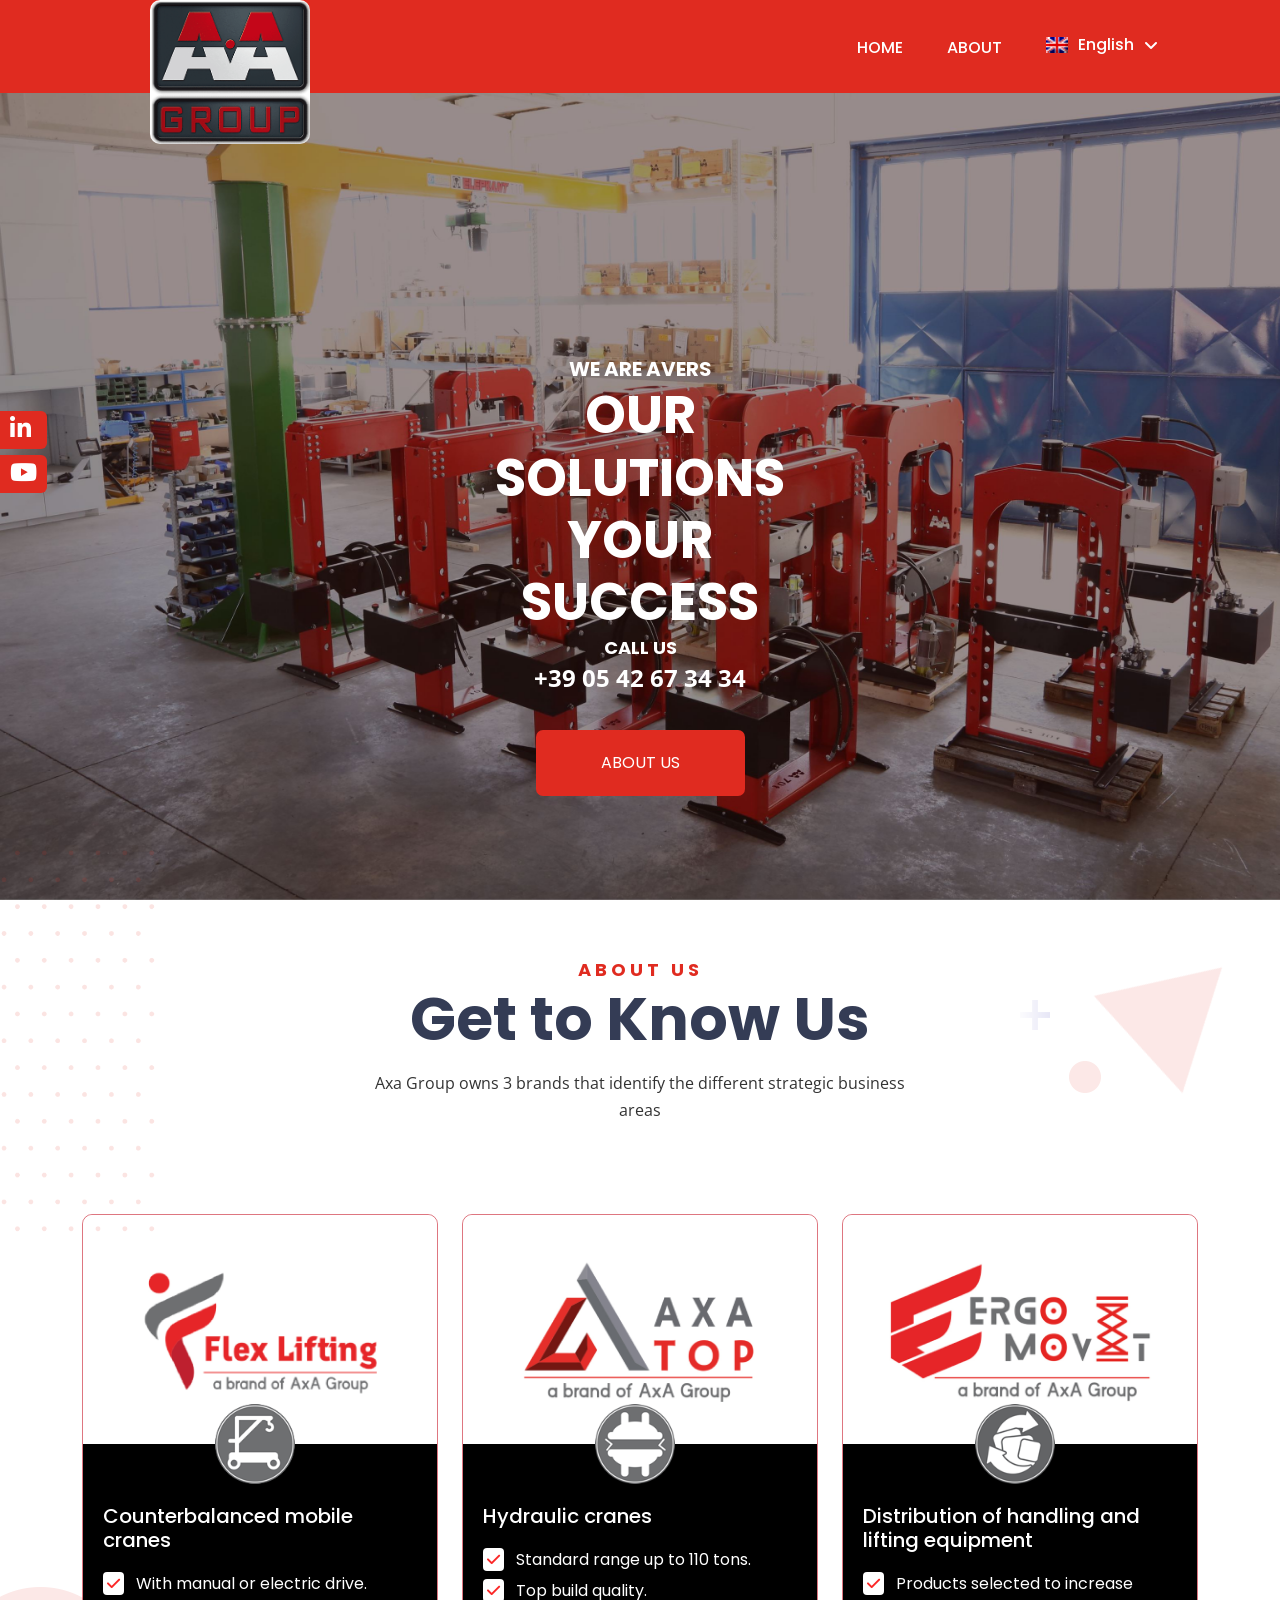
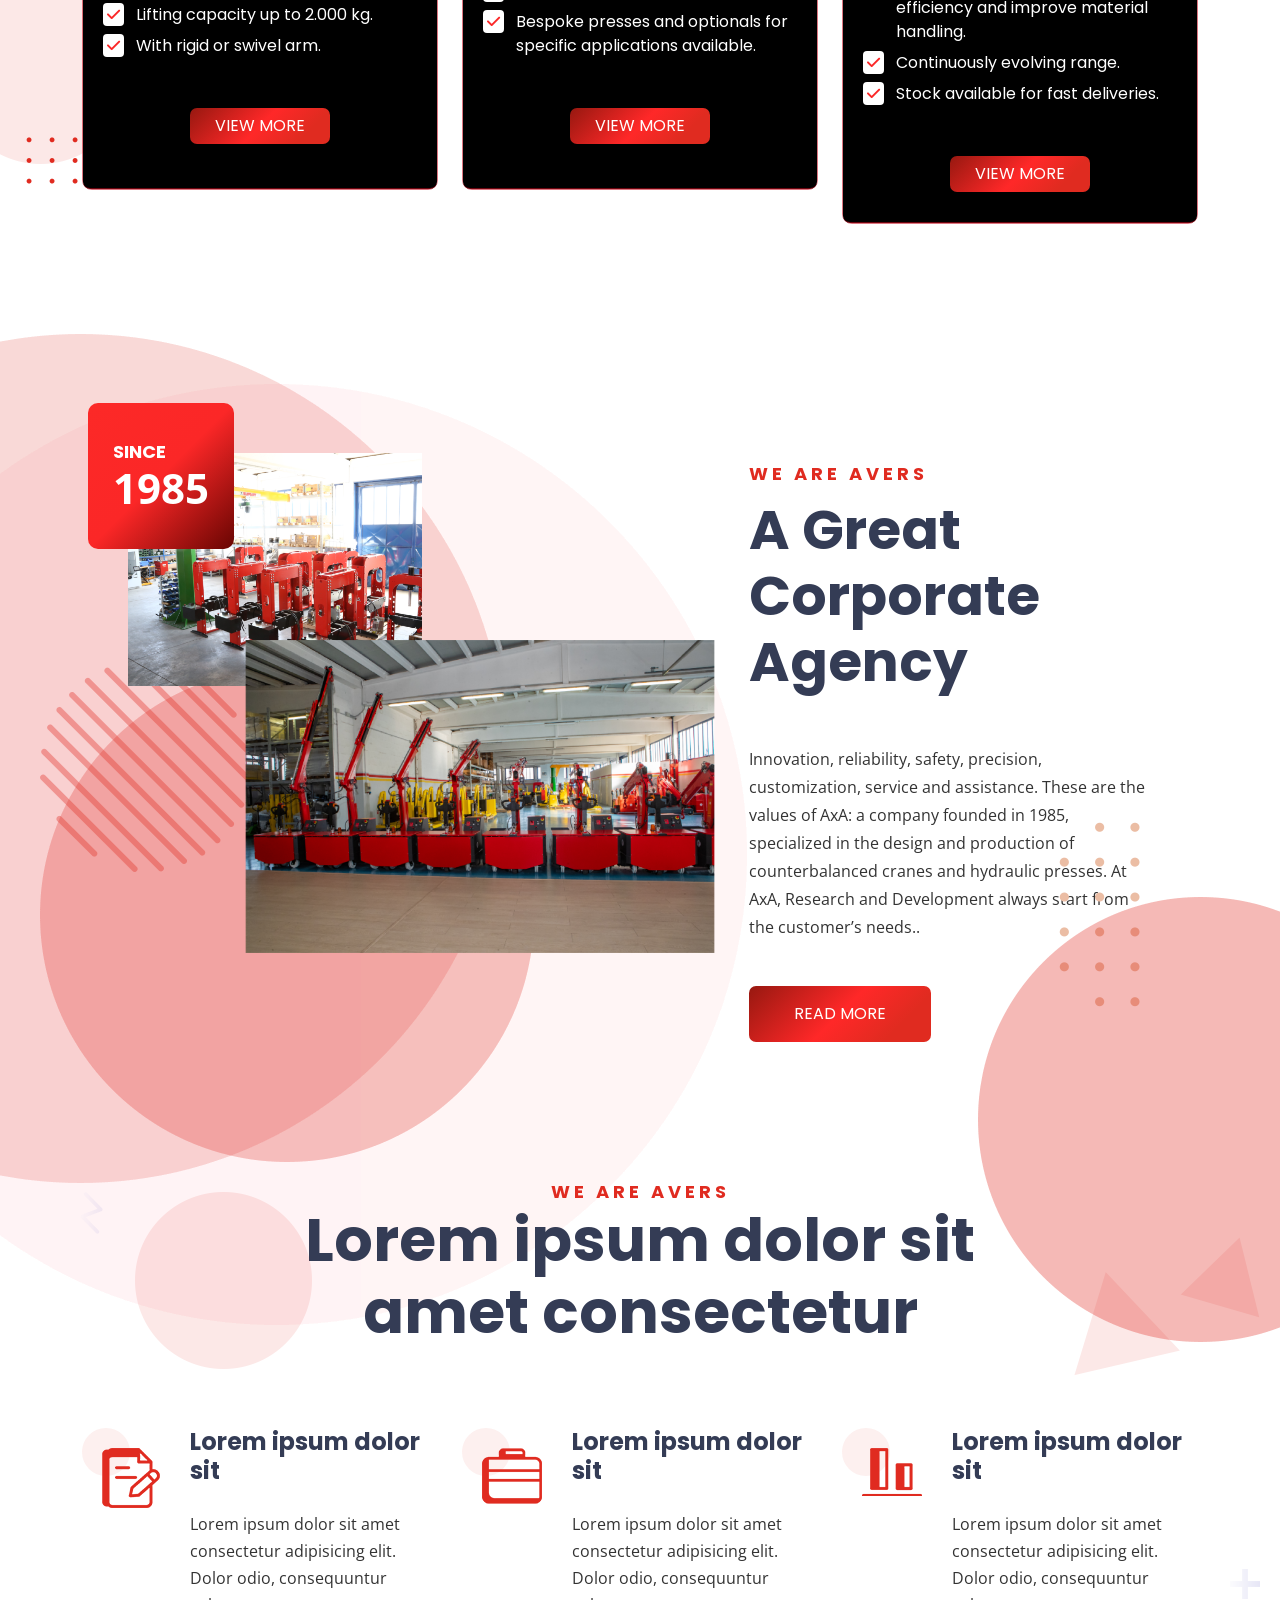
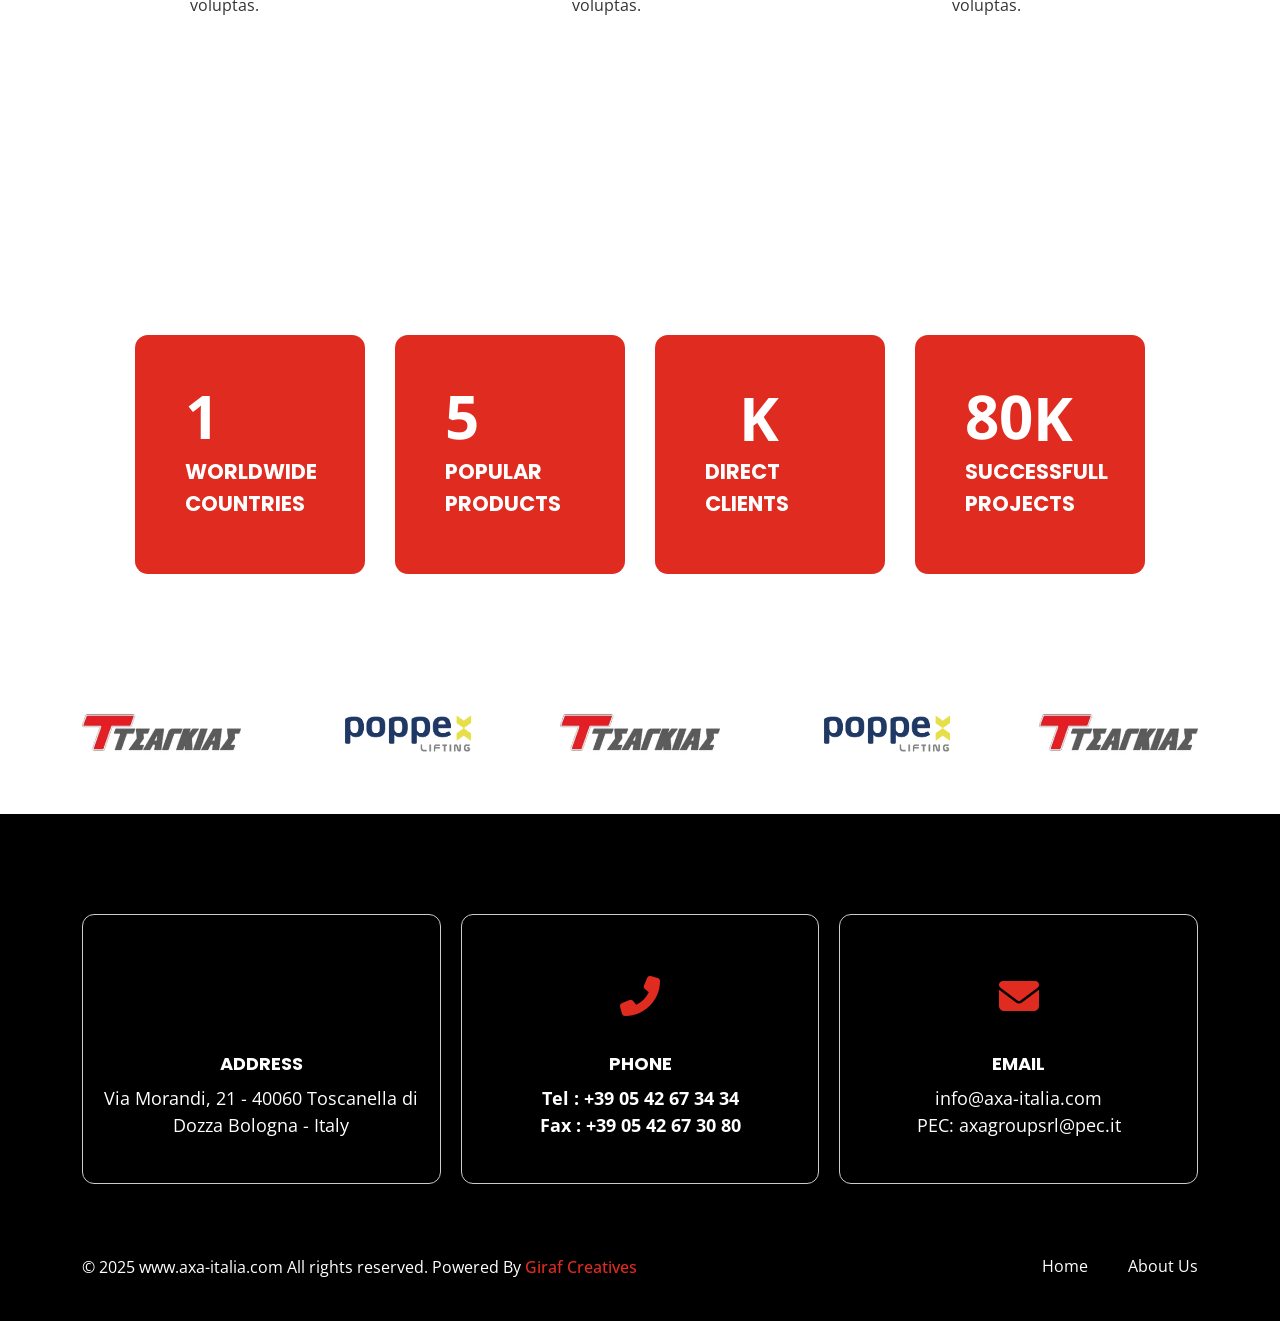
==== commit 94281d0f: "Merge branch 'main' of https://github.com/saneshps/AXA" ====
--- a/index.html
+++ b/index.html
@@ -155,10 +155,10 @@
     <!-- Slider Section start -->
     <div class="slider-one">
 
-        <div class="sliderbg-1" data-bg-color="#000">
+        <div class="sliderbg-1">
 
             <ul class="sliderone-social">
-                <li><a href="https://www.linkedin.com/showcase/marco-marabini/" target="_blank"><i
+                <li><a href="https://www.linkedin.com/company/axa-group-srl/" target="_blank"><i
                             class="fab fa-linkedin-in"></i></a></li>
                 <li><a href="https://www.youtube.com/@flexliftingcranesenglishch7034" target="_blank"><i
                             class="fab fa-youtube"></i></a></li>
@@ -177,21 +177,14 @@
                                     <div class="slider-content">
                                         <span class="subtitle">We Are Avers</span>
                                         <h2 class="title"> OUR SOLUTIONS YOUR SUCCESS</h2>
-                                        <a href="about-us.html" class="btn-style-two"> About Us </a>
                                         <div class="call">
                                             <span>call us</span>
                                             <a href="tel:+390542673434"> +39 05 42 67 34 34 </a>
                                         </div>
+                                        <a href="about-us.html" class="btn-style-two"> About Us </a>
+
                                     </div>
                                     <!-- Slider Content End -->
-
-                                    <!-- Slider Image Start -->
-                                    <div class="slider-image">
-                                        <div class="slider-image-one">
-                                            <img src="assets/images/slider/slider1-2.jpg" alt="Slider Image">
-                                        </div>
-                                    </div>
-                                    <!-- Slider Image End -->
 
                                 </div>
                             </div>
@@ -246,8 +239,6 @@
                             <div class="blogpost-image-thumb">
                                 <img src="assets/images/flex-lift-logo.png" alt="">
                             </div>
-                            <!-- <p>Global leader in the production of
-                                100% Made in Italy counterbalanced mobile cranes.</p> -->
                             <h5> Counterbalanced mobile cranes </h5>
                             <ul class="blogpost-meta">
                                 <li>
@@ -416,7 +407,7 @@
                     <div class="about-two-images me-0">
                         <div class="about-two-images-one wow fadeInUp" data-wow-duration="0.9s">
                             <img class="js-tilt" src="assets/images/about/about-4.png" alt="QualityImage">
-                            <div class="about-two-images-thumb gradient-2 wow flip" data-wow-duration="0.9s">
+                            <div class="about-two-images-thumb gradient-2 wow flip handshake" data-wow-duration="0.9s">
                                 <span class="text">Since</span>
                                 <span class="date">1985</span>
                             </div>
@@ -438,12 +429,8 @@
                             <p> Innovation, reliability, safety, precision, customization, service and assistance. These
                                 are the values of AxA: a company founded in 1985, specialized in the design and
                                 production of counterbalanced cranes and hydraulic presses. At AxA, Research and
-                                Development always start from the customer’s needs. Our designers are called upon to
-                                find solutions, backed by decades of know-how. After a careful examination of the
-                                prototypes and pre-series, our cranes and our hydraulic presses go into production. Only
-                                after rigorous testing will they be able to merit the AxA brand and reach the industries
-                                for which they are intended. </p>
-                            <a href="about-us.html" class="btn-style-one"><span>Read More</span></a>
+                                Development always start from the customer’s needs.. </p>
+                            <a href="#" class="btn-style-one"><span>Read More</span></a>
                         </div>
                     </div>
                     <!-- Heading End -->
@@ -555,9 +542,166 @@
             <img src="assets/images/shape/shape-5.png" alt="Shape">
         </div>
 
-        <h2 class="rotate-title rotate-left d-none d-xxl-block">AVERS</h2>
+        <h2 class="rotate-title rotate-left d-none d-xxl-block">AXA</h2>
     </div>
     <!-- Business Section end -->
+
+    <!-- Funfact Section Start -->
+    <div class="section-padding funfact">
+        <div class="container">
+            <div class="row">
+                <div class="col-md-12 wow fadeIn" data-wow-duration="1.5s" data-wow-delay=".1s">
+                    <!-- Heading Start -->
+                    <div class="heading-one">
+                        <h2 class="heading-one-title">We Are Leading The Industry</h2>
+                        <p class="text-center"> Lorem, ipsum dolor sit amet consectetur adipisicing elit. Cum,
+                            aspernatur
+                            facere hic
+                            adipisci ipsum soluta <br> et recusandae corporis cumque nostrum. Soluta omnis quod
+                            explicabo
+                            qui. Dolore, quos. Hic, corporis quas.</p>
+                    </div>
+                    <!-- Heading End -->
+                </div>
+                <div class="col-md-12">
+                    <div class="about-counter">
+                        <div class="about-counter-2 wow fadeIn" data-wow-duration="1.5s" data-wow-delay=".1s">
+                            <div class="funfact-inner">
+                                <span class="odometer" data-count-to="11"></span>
+                            </div>
+                            <span class="about-counter-title">Worldwide <br> Countries</span>
+                        </div>
+                        <div class="about-counter-2 wow fadeIn" data-wow-duration="1.5s" data-wow-delay=".3s">
+                            <div class="funfact-inner">
+                                <span class="odometer" data-count-to="50"></span>
+                            </div>
+                            <span class="about-counter-title">Popular <br> Products</span>
+                        </div>
+                        <div class="about-counter-2 wow fadeIn" data-wow-duration="1.5s" data-wow-delay=".1s">
+                            <div class="funfact-inner">
+                                <span class="odometer" data-count-to="5"></span>
+                                <span class="niktext">K</span>
+                            </div>
+                            <span class="about-counter-title">Direct <br> Clients</span>
+                        </div>
+                        <div class="about-counter-2 wow fadeIn" data-wow-duration="1.5s" data-wow-delay=".3s">
+                            <div class="funfact-inner">
+                                <span class="odometer" data-count-to="80"></span>
+                                <span class="niktext">K</span>
+                            </div>
+                            <span class="about-counter-title">Successfull <br> Projects</span>
+                        </div>
+                    </div>
+                </div>
+            </div>
+        </div>
+    </div>
+    <!-- Funfact Section End -->
+
+    <!-- Brand Section Start -->
+    <div class="brand-three">
+        <div class="container">
+            <div class="row">
+                <div class="col-12 wow fadeInUp" data-wow-duration="1.5s" data-wow-delay=".1s">
+                    <div class="brand-slider brand-style swiper">
+                        <div class="swiper-wrapper">
+                            <div class="swiper-slide">
+                                <!-- Single Brand Start -->
+                                <a class="brand-after" href="#"><img src="assets/images/brands/tteak.webp"
+                                        alt="Brand-Image"></a>
+                                <a class="brand-before" href="#"><img src="assets/images/brands/tteak.webp"
+                                        alt="Brand-Image"></a>
+                                <!-- Single Brand End -->
+                            </div>
+                            <div class="swiper-slide">
+                                <!-- Single Brand Start -->
+                                <a class="brand-after" href="#"><img src="assets/images/brands/Poppe-Lifting-color.webp"
+                                        alt="Brand-Image"></a>
+                                <a class="brand-before" href="#"><img
+                                        src="assets/images/brands/Poppe-Lifting-color.webp" alt="Brand-Image"></a>
+                                <!-- Single Brand End -->
+                            </div>
+                            <div class="swiper-slide">
+                                <!-- Single Brand Start -->
+                                <a class="brand-after" href="#"><img src="assets/images/brands/tteak.webp"
+                                        alt="Brand-Image"></a>
+                                <a class="brand-before" href="#"><img src="assets/images/brands/tteak.webp"
+                                        alt="Brand-Image"></a>
+                                <!-- Single Brand End -->
+                            </div>
+                            <div class="swiper-slide">
+                                <!-- Single Brand Start -->
+                                <a class="brand-after" href="#"><img src="assets/images/brands/Poppe-Lifting-color.webp"
+                                        alt="Brand-Image"></a>
+                                <a class="brand-before" href="#"><img
+                                        src="assets/images/brands/Poppe-Lifting-color.webp" alt="Brand-Image"></a>
+                                <!-- Single Brand End -->
+                            </div>
+                            <div class="swiper-slide">
+                                <!-- Single Brand Start -->
+                                <a class="brand-after" href="#"><img src="assets/images/brands/tteak.webp"
+                                        alt="Brand-Image"></a>
+                                <a class="brand-before" href="#"><img src="assets/images/brands/tteak.webp"
+                                        alt="Brand-Image"></a>
+                                <!-- Single Brand End -->
+                            </div>
+                            <div class="swiper-slide">
+                                <!-- Single Brand Start -->
+                                <a class="brand-after" href="#"><img src="assets/images/brands/Poppe-Lifting-color.webp"
+                                        alt="Brand-Image"></a>
+                                <a class="brand-before" href="#"><img
+                                        src="assets/images/brands/Poppe-Lifting-color.webp" alt="Brand-Image"></a>
+                                <!-- Single Brand End -->
+                            </div>
+                            <div class="swiper-slide">
+                                <!-- Single Brand Start -->
+                                <a class="brand-after" href="#"><img src="assets/images/brands/tteak.webp"
+                                        alt="Brand-Image"></a>
+                                <a class="brand-before" href="#"><img src="assets/images/brands/tteak.webp"
+                                        alt="Brand-Image"></a>
+                                <!-- Single Brand End -->
+                            </div>
+                            <div class="swiper-slide">
+                                <!-- Single Brand Start -->
+                                <a class="brand-after" href="#"><img src="assets/images/brands/Poppe-Lifting-color.webp"
+                                        alt="Brand-Image"></a>
+                                <a class="brand-before" href="#"><img
+                                        src="assets/images/brands/Poppe-Lifting-color.webp" alt="Brand-Image"></a>
+                                <!-- Single Brand End -->
+                            </div>
+                            <div class="swiper-slide">
+                                <!-- Single Brand Start -->
+                                <a class="brand-after" href="#"><img src="assets/images/brands/tteak.webp"
+                                        alt="Brand-Image"></a>
+                                <a class="brand-before" href="#"><img src="assets/images/brands/tteak.webp"
+                                        alt="Brand-Image"></a>
+                                <!-- Single Brand End -->
+                            </div>
+                            <div class="swiper-slide">
+                                <!-- Single Brand Start -->
+                                <a class="brand-after" href="#"><img src="assets/images/brands/Poppe-Lifting-color.webp"
+                                        alt="Brand-Image"></a>
+                                <a class="brand-before" href="#"><img
+                                        src="assets/images/brands/Poppe-Lifting-color.webp" alt="Brand-Image"></a>
+                                <!-- Single Brand End -->
+                            </div>
+
+                        </div>
+                    </div>
+                </div>
+            </div>
+        </div>
+        <div class="shape shape-1">
+            <img src="assets/images/shape/shape-15.png" alt="Shape">
+        </div>
+        <div class="shape shape-2">
+            <img src="assets/images/shape/shape-16.png" alt="Shape">
+        </div>
+        <div class="shape shape-3">
+            <img src="assets/images/shape/shape-2.png" alt="Shape">
+        </div>
+    </div>
+    <!-- Brand Section End -->
 
     <!-- Footer Two Start -->
     <div class="footer-two footer-two-bg">
@@ -607,7 +751,7 @@
                 <div class="col-12 position-relative">
                     <div class="footer-two-copyright-inner">
                         <p class="order-md-1 order-2"> © 2025 www.axa-italia.com All rights reserved. Powered By <span>
-                                <a href="https://www.giraf.com">Giraf Creatives </a></span></p>
+                                <a href="https://girafcreatives.com/in/" target="_blank">Giraf Creatives </a></span></p>
 
                         <ul class="footer-two-bootm-list order-md-2 order-1">
                             <li><a href="index.html"> Home </a></li>
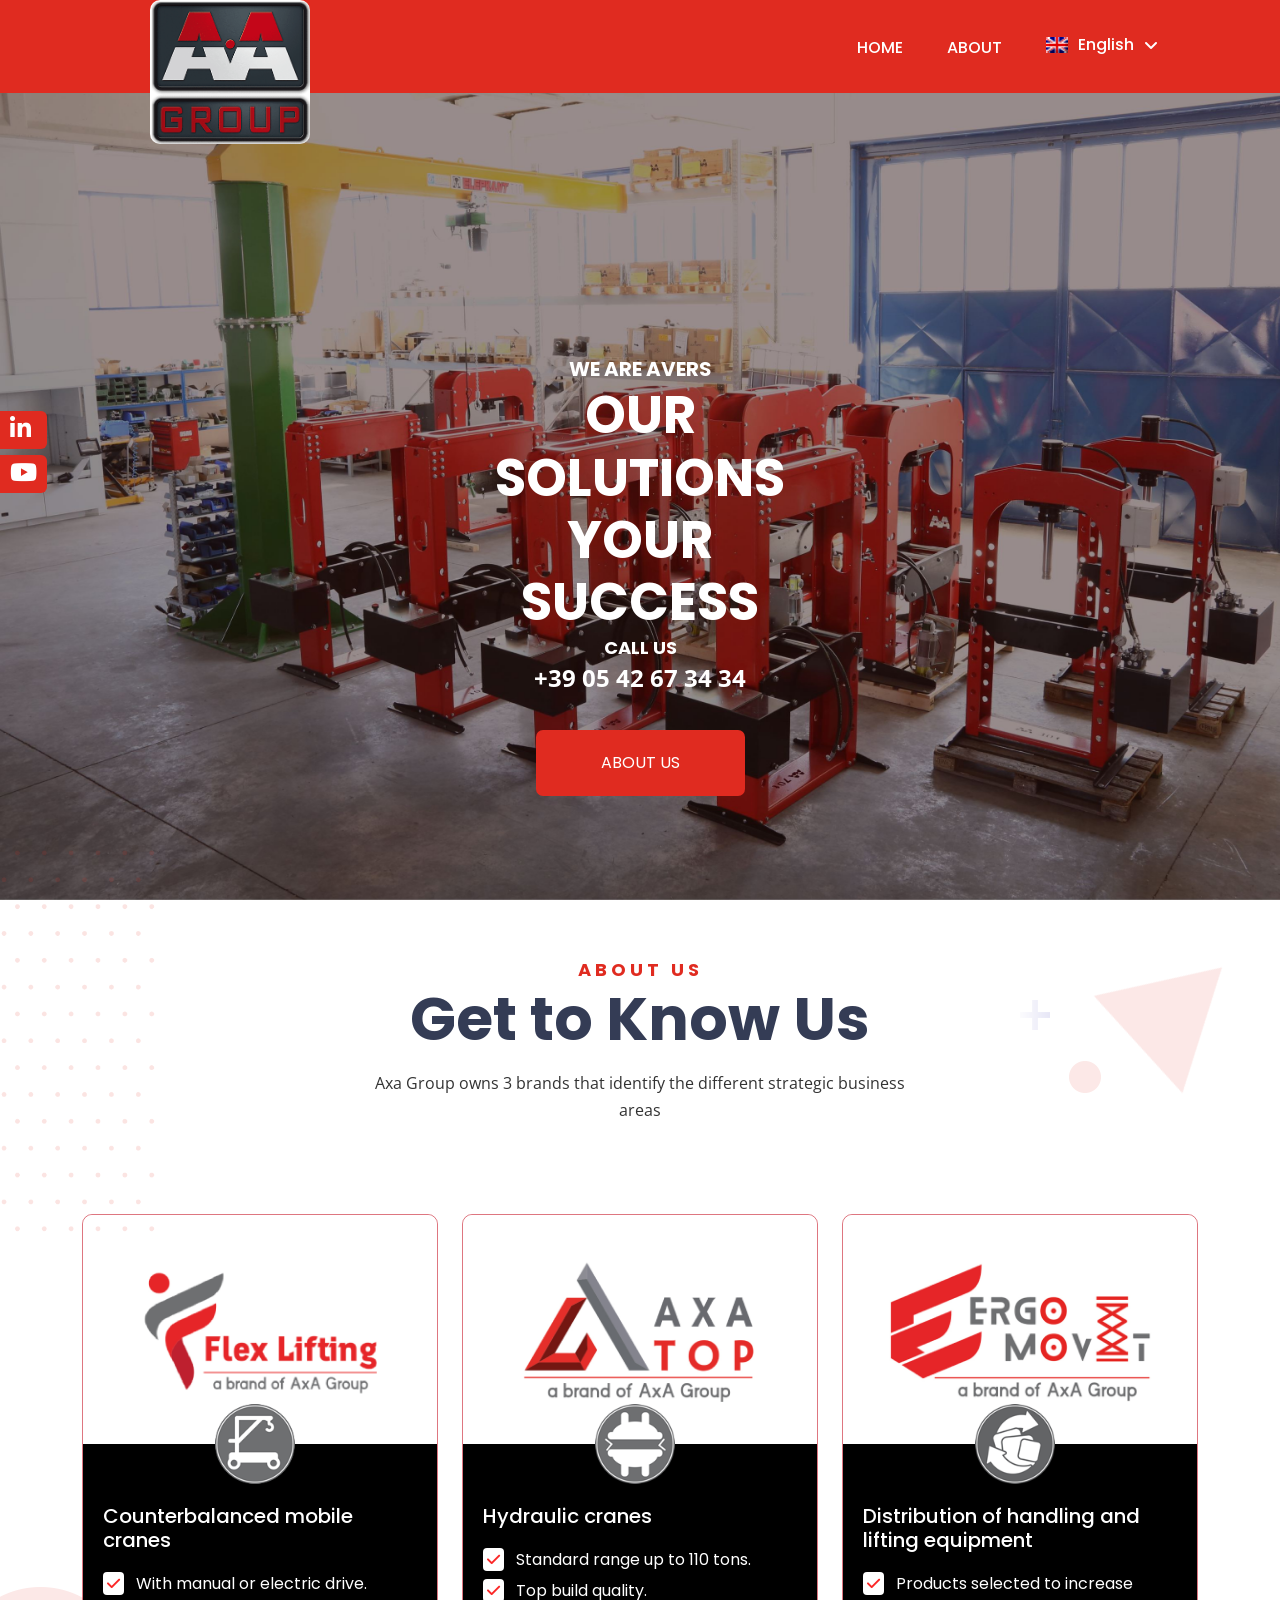
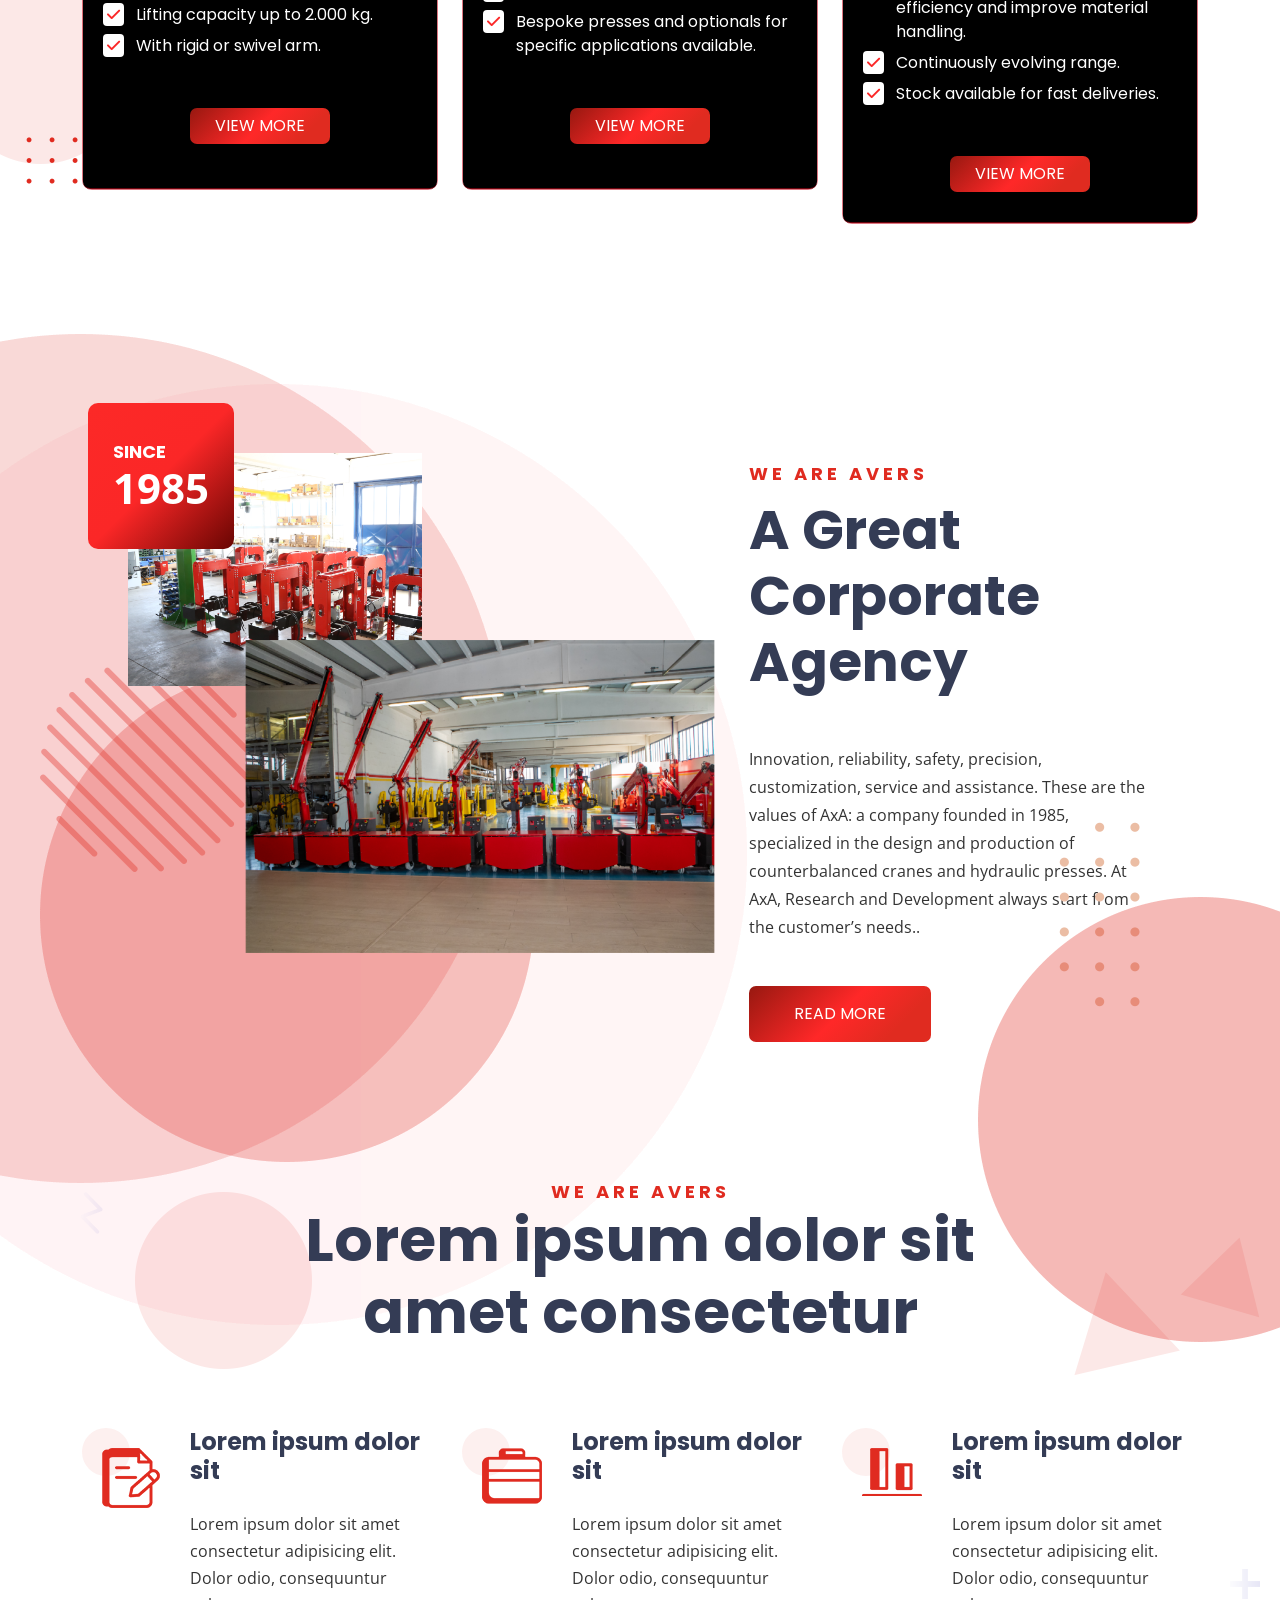
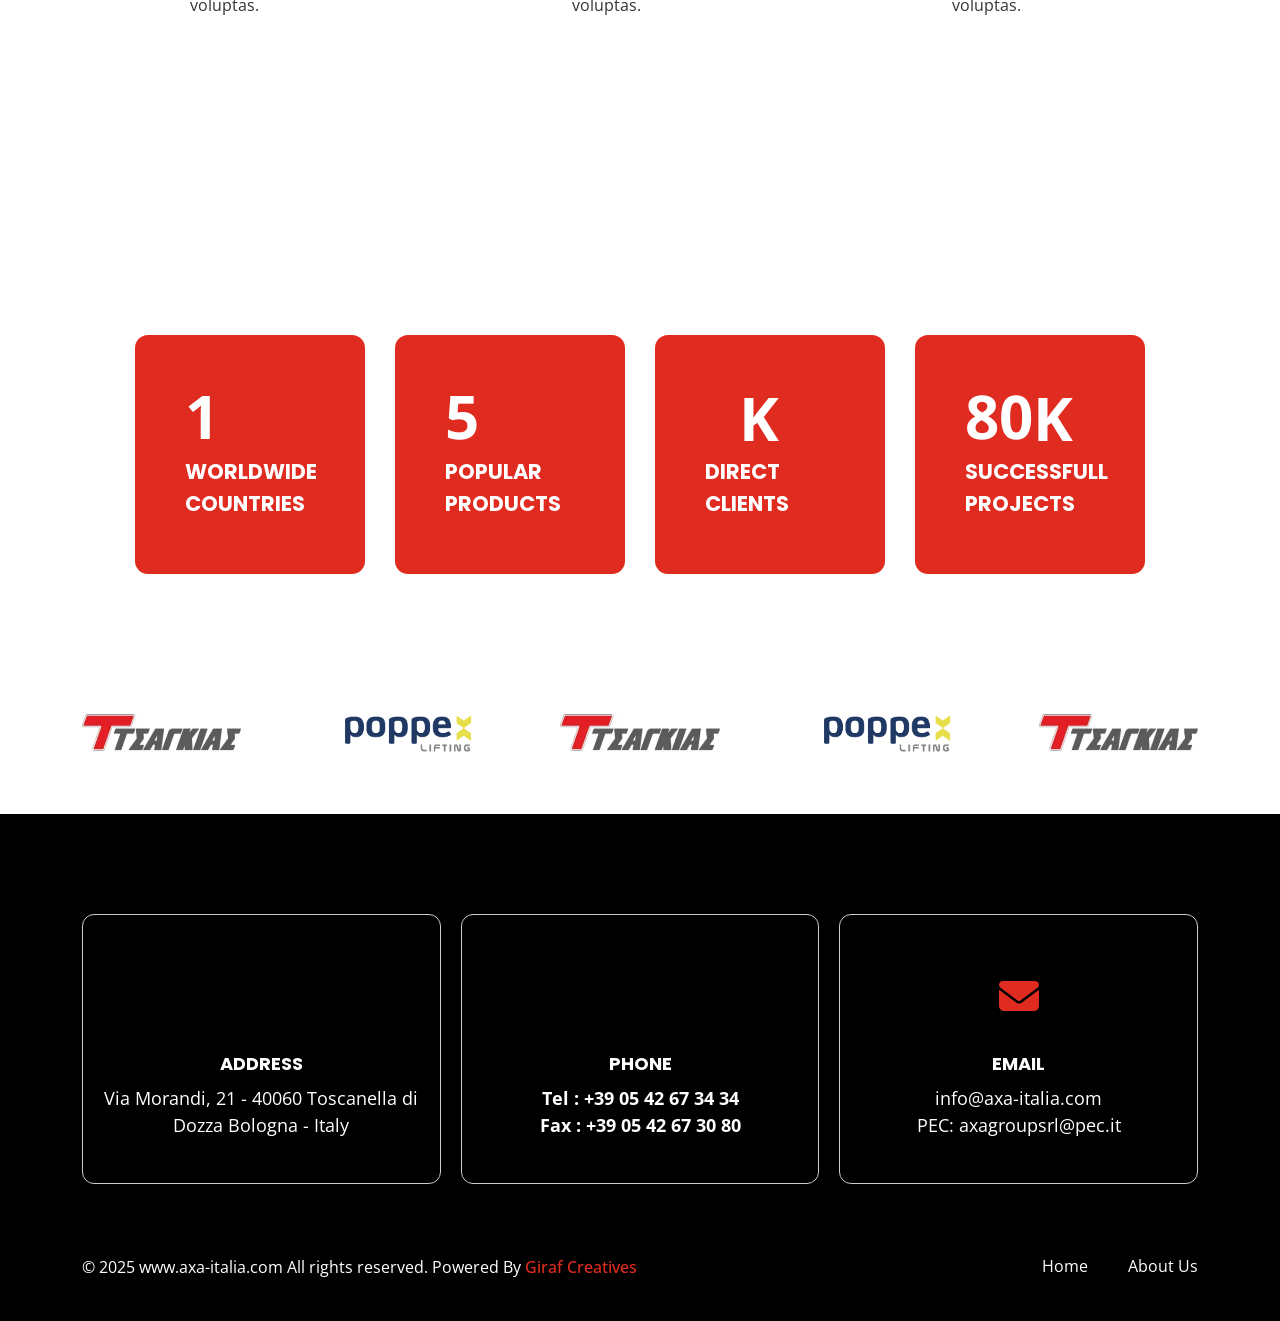
==== commit 0807d6d0: "last" ====
--- a/index.html
+++ b/index.html
@@ -553,7 +553,7 @@
                 <div class="col-md-12 wow fadeIn" data-wow-duration="1.5s" data-wow-delay=".1s">
                     <!-- Heading Start -->
                     <div class="heading-one">
-                        <h2 class="heading-one-title">We Are Leading The Industry</h2>
+                        <h2 class="heading-one-title">We are leading the industry</h2>
                         <p class="text-center"> Lorem, ipsum dolor sit amet consectetur adipisicing elit. Cum,
                             aspernatur
                             facere hic
--- a/assets/css/style.css
+++ b/assets/css/style.css
@@ -10358,7 +10358,7 @@
 }
 
 .testimonial-two-single {
-  box-shadow: 0px 0px 18px 0px rgba(0, 0, 0, 0.07);
+  border: 1px solid #ccc;
   border-radius: 13px;
   padding: 40px 50px 50px;
   transition: transform 0.5s ease;
